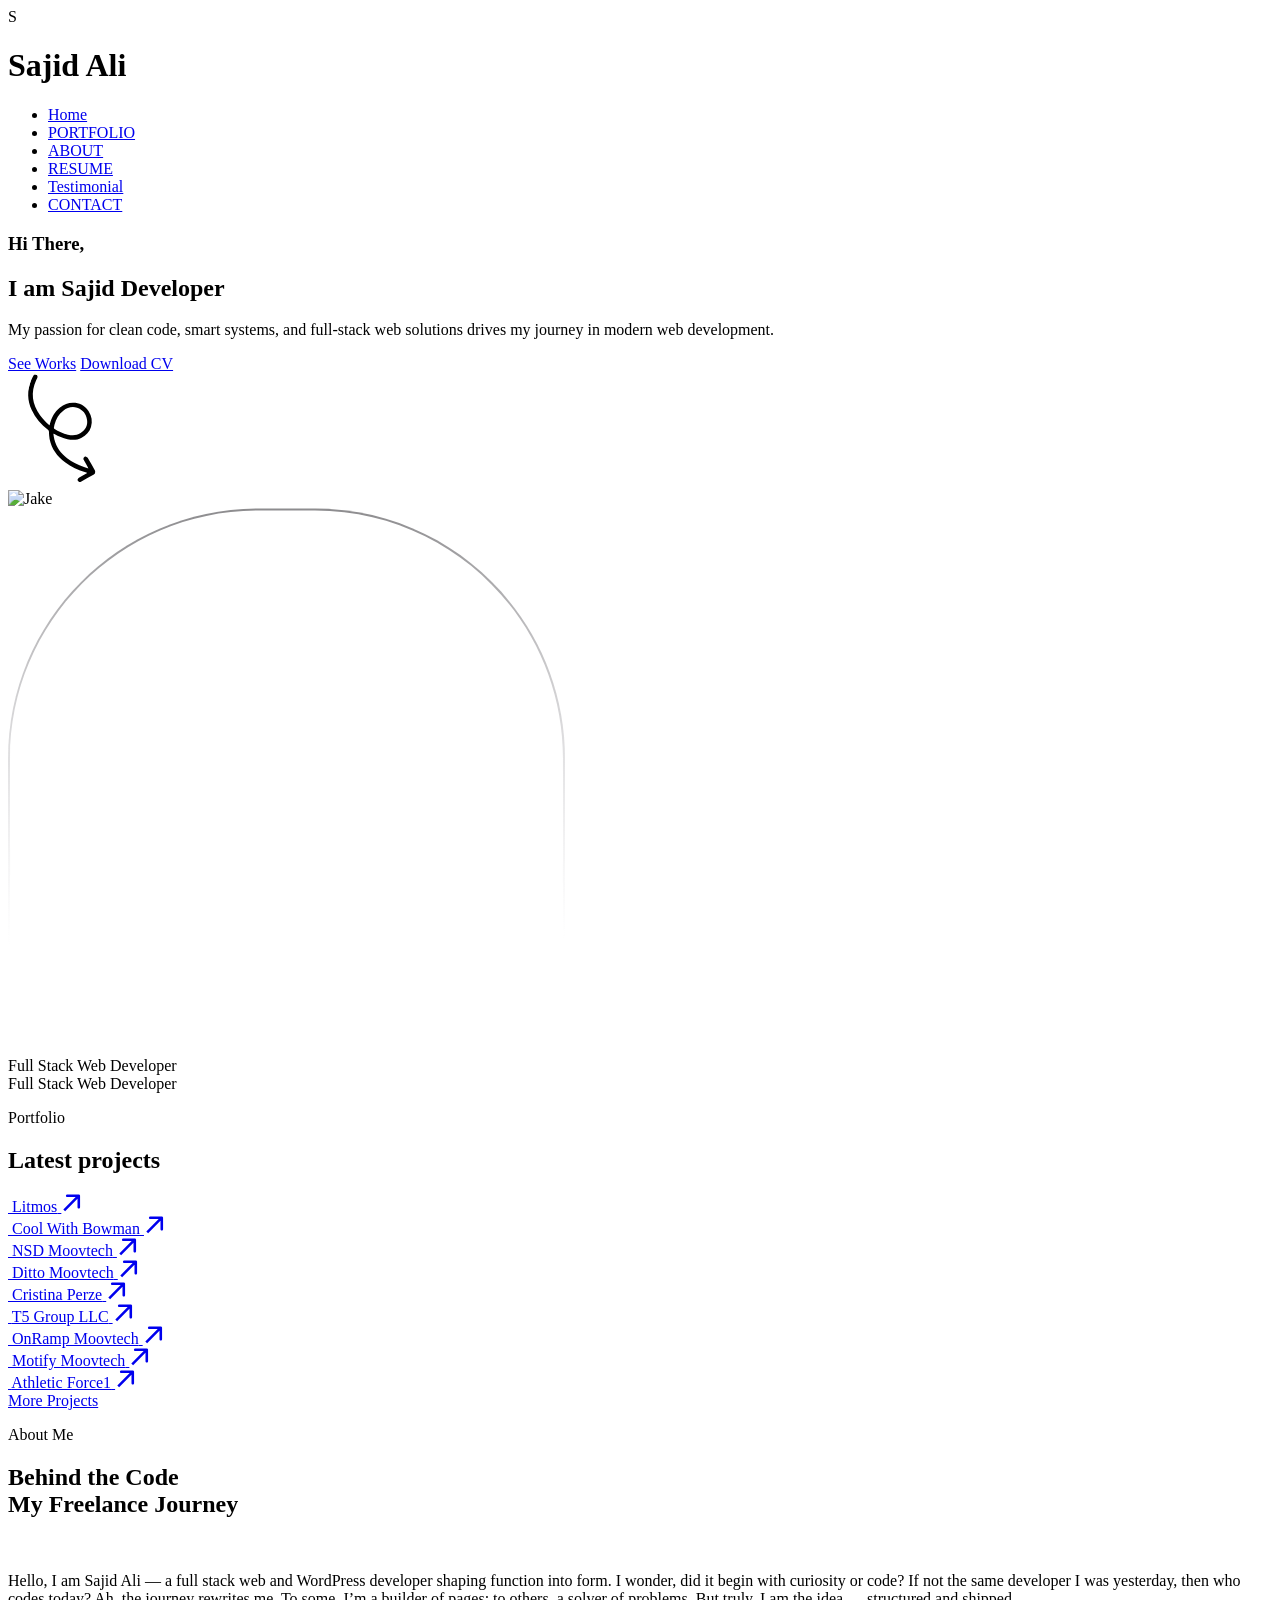
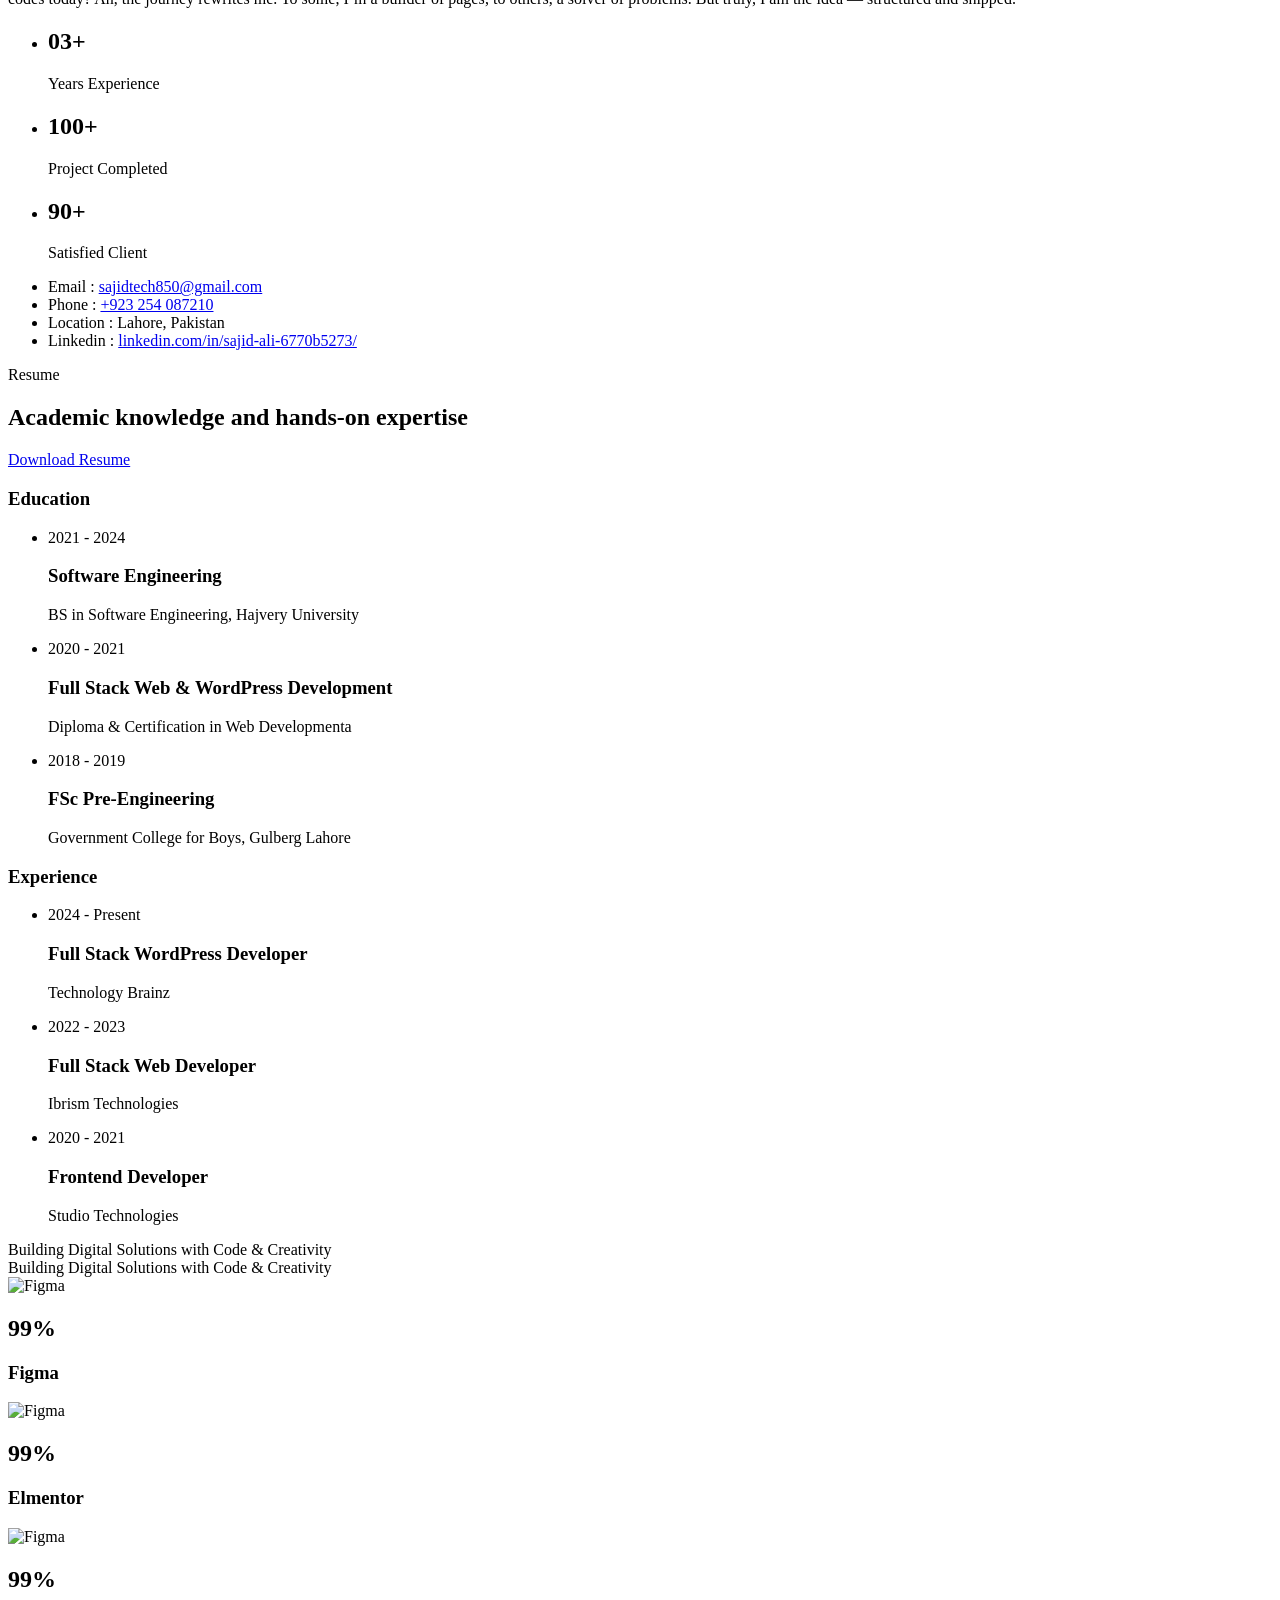
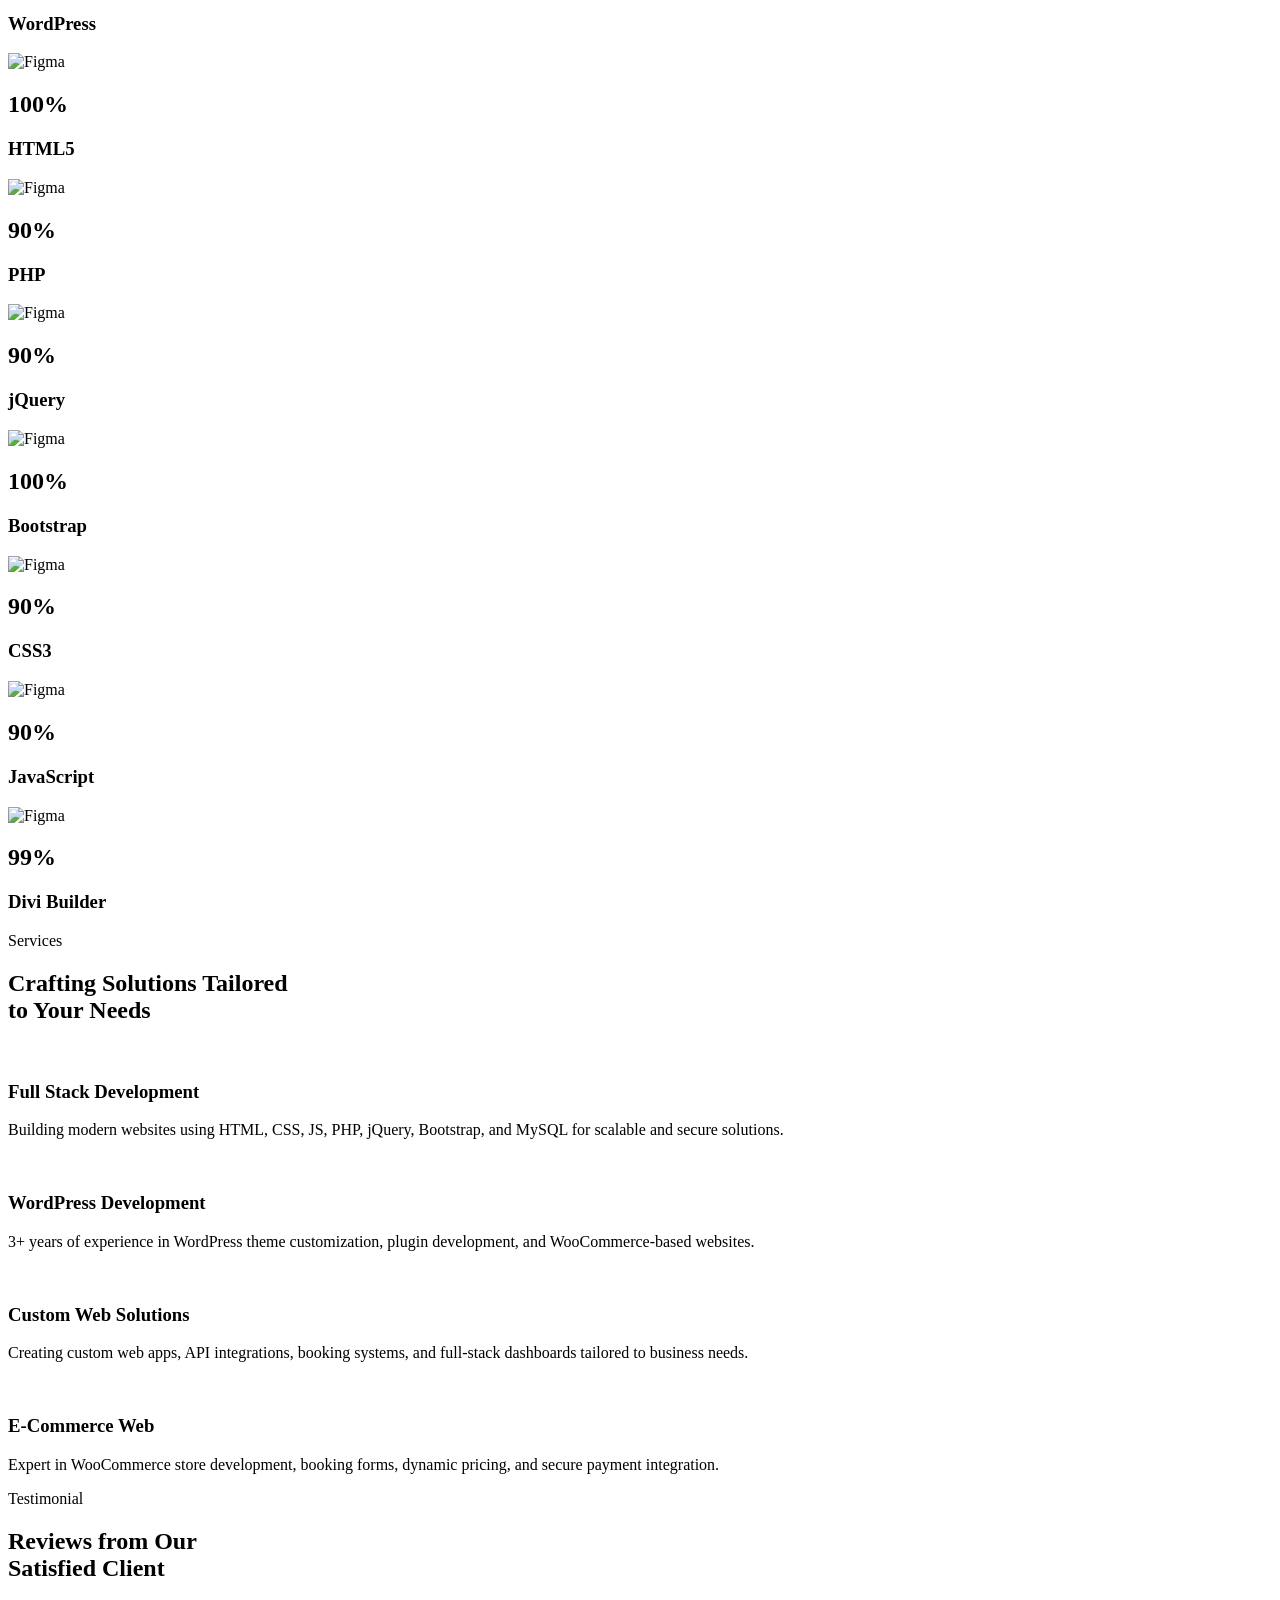
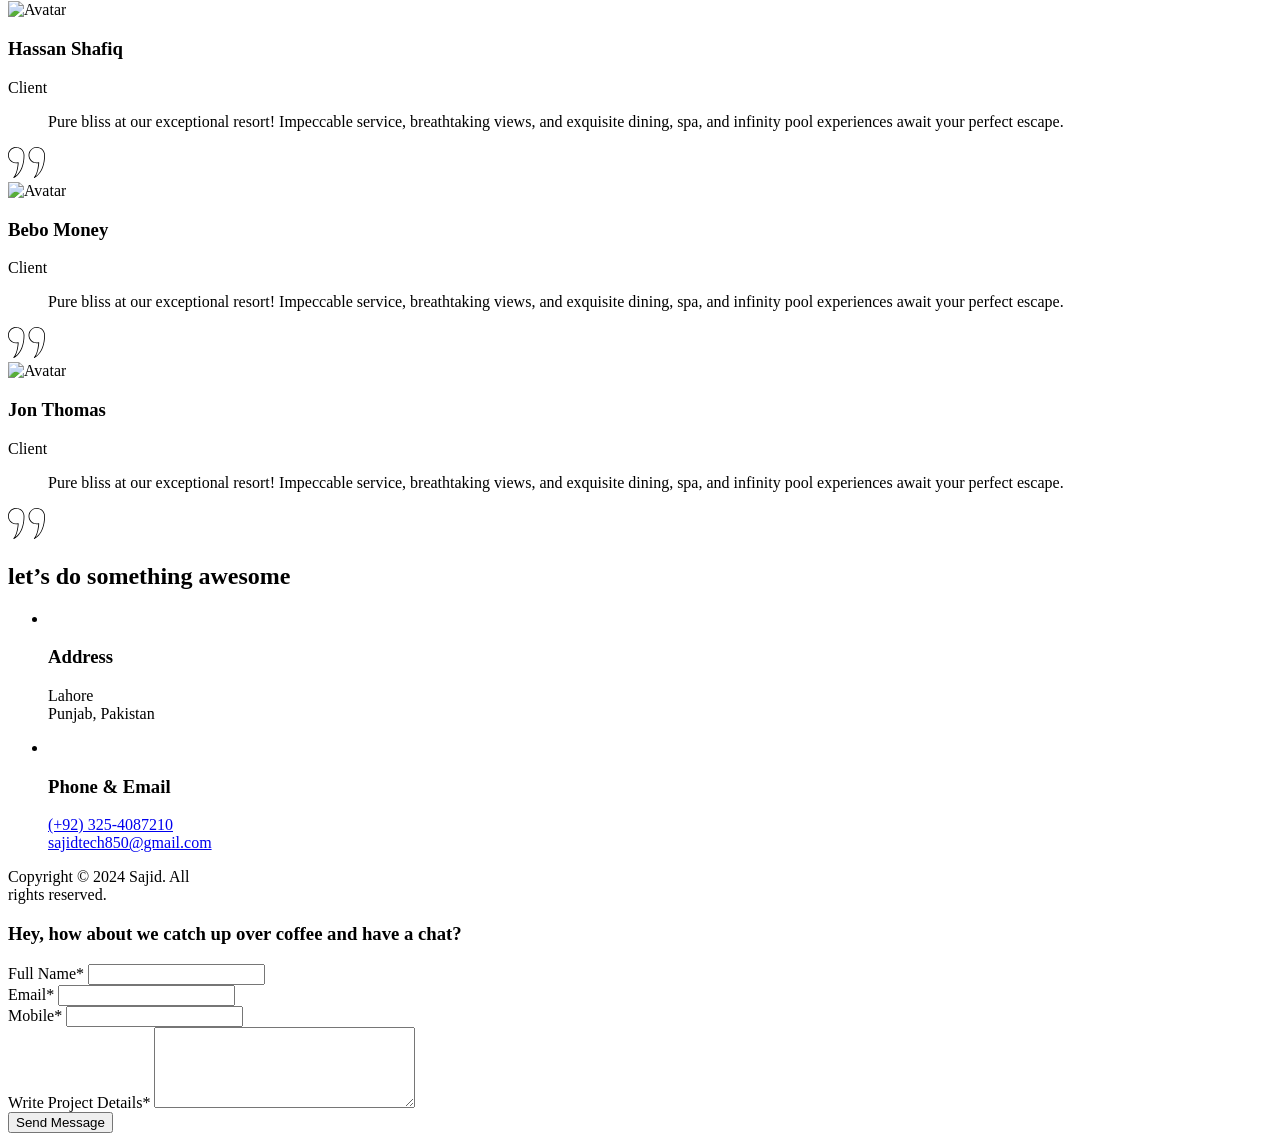
==== index.html @ 68b561d2 "Add files via upload" ====
<!DOCTYPE html>
<html class="no-js" lang="en">
  <head>
    <!-- Meta Tags -->
    <meta charset="utf-8">
    <meta http-equiv="x-ua-compatible" content="ie=edge">
    <meta name="viewport" content="width=device-width, initial-scale=1">
    <meta name="author" content="Laralink">
    <!-- Favicon Icon -->
    <link rel="icon" href="assets/img/favicon.png">
    <!-- Site Title -->
    <title>Sajid - Personal Portfolio</title>
    <!-- Stylesheets -->
    <link rel="stylesheet" href="assets/css/bootstrap.min.css">
    <link rel="stylesheet" href="assets/css/fontawesome.min.css">
    <link rel="stylesheet" href="assets/css/animate.css">
    <link rel="stylesheet" href="assets/css/lightgallery.min.css">
    <link rel="stylesheet" href="assets/css/style.css">
  </head>
  <body>
    <!-- Start Preloader -->
    <div class="cs_preloader cs_accent_color cs_primary_font">
      <div class="cs_preloader_in">S</div>
    </div>
    <!-- End Preloader -->
    <!-- Start Header Section -->
    <header class="cs_site_header cs_style_1 cs_transparent_header cs_primary_color cs_sticky_header">
      <div class="cs_main_header">
        <div class="container">
          <div class="cs_main_header_in">
            <div class="cs_main_header_left">
              <h1>Sajid Ali</h1>
              <!-- <a class="cs_site_branding" href="index.html"> <img src="assets/img/logo.svg" alt="Logo"> </a> -->
            </div>
            <div class="cs_main_header_right">
              <nav class="cs_nav cs_semibold">
                <ul class="cs_nav_list">
                  <li><a href="#home">Home</a></li>
                  <li><a href="#portfolio">PORTFOLIO</a></li>
                  <li><a href="#about">ABOUT</a></li>
                  <li><a href="#resume">RESUME</a></li>
                  <li><a href="#testimonial">Testimonial</a></li>
                  <li><a href="#contact">CONTACT</a></li>
                </ul>
              </nav>
            </div>
          </div>
        </div>
      </div>
    </header>
    <!-- End Header Section -->

    <!-- Start Hero Section -->
    <section class="cs_hero cs_style_1 cs_center position-relative cs_hobble" id="home">
      <div class="container position-relative">
        <div class="cs_hero_text position-relative wow fadeInLeft" data-wow-duration="1s" data-wow-delay="0.2s">
          <h3 class="cs_hero_title_up cs_fs_28 mb-0 cs_secondary_color">Hi There,</h3>
          <h1 class="cs_hero_title cs_fs_90 cs_mb_18">I am Sajid Developer</h1>
          <p class="cs_hero_subtitle cs_mb_52">My passion for clean code, smart systems, and full-stack web solutions drives my journey in modern web development.</p>
          <div class="cs_hero_btns">
            <a href="#portfolio" class="cs_btn cs_style_1 cs_radius_15">See Works</a>
            <a href="assets/Sajid_Personal_Resume.pdf" class="cs_btn cs_style_1 cs_type_1 cs_radius_15">Download CV</a>
          </div>
          <div class="cs_hero_icon cs_accent_color">
            <svg width="109" height="113" viewBox="0 0 109 113" fill="none" xmlns="http://www.w3.org/2000/svg" class="cs_hover_layer_2">
              <g clip-path="url(#clip0_98_223)">
              <path d="M70.7054 108.76C68.9961 107.094 69.2151 105.594 71.2943 104.417C73.6631 103.097 76.0024 101.794 78.3712 100.475C78.6377 100.326 78.881 100.171 79.2492 99.9275C78.5599 99.71 78.0394 99.515 77.4893 99.3365C70.1496 97.0623 63.1994 93.9309 57.0401 89.3115C49.1048 83.3535 43.5163 75.7974 41.5877 65.9696C41.1014 63.5054 41.0671 60.9445 40.9207 58.4266C40.8789 57.7709 40.7434 57.3614 40.2046 56.9632C33.1174 51.6385 27.3894 45.2076 23.7299 37.1006C19.3567 27.4319 19.0614 17.6643 22.9663 7.80735C23.6526 6.06712 24.4781 4.36578 25.3603 2.72982C25.9429 1.62937 27.3054 1.31659 28.3247 1.87392C29.4303 2.48016 29.8602 3.71496 29.3408 4.85783C29.0001 5.62956 28.5963 6.35888 28.2388 7.10115C22.435 19.5484 24.1874 31.259 32.0394 42.3458C34.6042 45.9607 37.6775 49.0984 41.115 51.9168C41.2413 52.0017 41.3444 52.08 41.5738 52.2432C41.6701 51.8986 41.7407 51.6459 41.8178 51.3702C43.4815 44.7014 46.5267 38.815 51.9971 34.4487C56.4662 30.8923 61.6039 29.0585 67.4006 29.7868C73.1741 30.5087 77.5455 33.5634 80.6292 38.3636C83.7464 43.2227 84.6755 48.4859 82.9928 54.0595C81.5131 58.9963 78.0833 62.3229 73.6313 64.7446C69.0905 67.2158 64.3481 67.2776 59.4476 66.2052C54.8318 65.1877 50.5167 63.3625 46.4124 61.0512C46.1934 60.9405 46.0039 60.8132 45.7784 60.7255C45.7321 60.7125 45.6561 60.716 45.3753 60.7366C45.7054 62.6866 45.9131 64.6272 46.3847 66.5177C48.3129 74.2894 52.8415 80.3603 59.1285 85.2384C64.2014 89.1827 69.9225 91.9706 75.9882 94.0621C77.4235 94.5623 78.8948 95.023 80.5388 95.5816C80.3169 95.1232 80.2123 94.8711 80.0782 94.6354C78.6593 92.1087 77.2172 89.5754 75.7982 87.0487C75.312 86.1944 75.3112 85.3025 75.8799 84.5202C76.4125 83.7773 77.1991 83.3779 78.0739 83.6472C78.6704 83.8387 79.3779 84.2593 79.6862 84.7665C82.1601 88.9753 84.5748 93.217 86.9598 97.4752C87.7751 98.9415 87.3103 100.694 85.8529 101.525C81.5761 103.946 77.2826 106.338 72.9722 108.7C72.6169 108.898 72.1842 108.926 71.7785 109.036C71.4011 108.955 71.0532 108.858 70.7054 108.76ZM46.4703 51.6301C46.3112 52.3783 46.0661 53.5235 45.8842 54.7112C45.8536 54.9998 46.0227 55.4682 46.2521 55.6314C50.4752 58.3226 54.9683 60.4948 59.8663 61.6655C64.3173 62.7361 68.6038 62.6955 72.6112 60.0753C77.3782 56.9737 79.8915 52.7221 79.0547 47.0389C78.1958 41.077 74.9438 36.7003 69.0778 34.7885C64.0171 33.1264 59.3957 34.6339 55.2894 37.6971C50.6901 41.0933 48.158 45.8597 46.4703 51.6301Z" fill="currentColor"/>
              </g>
              <defs>
              <clipPath id="clip0_98_223">
              <rect width="91.5823" height="86.8987" fill="white" transform="translate(108.342 24.1873) rotate(105.614)"/>
              </clipPath>
              </defs>
            </svg>              
          </div>
        </div>
        <div class="cs_hero_img wow fadeInDown" data-wow-duration="1s" data-wow-delay="0.3s">
          <img src="assets/img/ba53dc8e-2c1b-41e2-bd19-0228894cf30f.png" alt="Jake" class="cs_hover_layer_1">
          <div class="cs_hero_img_shape">
            <svg width="557" height="545" viewBox="0 0 557 545" fill="none" xmlns="http://www.w3.org/2000/svg">
              <mask id="path-1-inside-1_98_216" fill="white">
              <path d="M0.0170898 250.563C0.0170898 112.492 111.946 0.563171 250.017 0.563171H306.983C445.054 0.563171 556.983 112.492 556.983 250.563V545H0.0170898V250.563Z"/>
              </mask>
              <path d="M-1.98291 250.563C-1.98291 111.387 110.841 -1.43683 250.017 -1.43683H306.983C446.159 -1.43683 558.983 111.387 558.983 250.563H554.983C554.983 113.597 443.949 2.56317 306.983 2.56317H250.017C113.05 2.56317 2.01709 113.597 2.01709 250.563H-1.98291ZM556.983 545H0.0170898H556.983ZM-1.98291 545V250.563C-1.98291 111.387 110.841 -1.43683 250.017 -1.43683V2.56317C113.05 2.56317 2.01709 113.597 2.01709 250.563V545H-1.98291ZM306.983 -1.43683C446.159 -1.43683 558.983 111.387 558.983 250.563V545H554.983V250.563C554.983 113.597 443.949 2.56317 306.983 2.56317V-1.43683Z" fill="url(#paint0_linear_98_216)" fill-opacity="0.8" mask="url(#path-1-inside-1_98_216)"/>
              <defs>
              <linearGradient id="paint0_linear_98_216" x1="303.558" y1="433.754" x2="298.481" y2="-12.7793" gradientUnits="userSpaceOnUse">
              <stop stop-color="#CDCBD1" stop-opacity="0" offset="0"/>
              <stop offset="1" stop-color="#69686B"/>
              </linearGradient>
              </defs>
            </svg>              
          </div>
        </div>
      </div>
      <div class="cs_moving_text_wrap cs_style_1 cs_fs_150 cs_bold wow fadeIn" data-wow-duration="1s" data-wow-delay="0.2s">
        <div class="cs_moving_text_in">
          <div class="cs_moving_text">Full Stack Web Developer</div>
          <div class="cs_moving_text">Full Stack Web Developer </div>
        </div>
      </div>
      <div class="cs_hero_social_btns wow fadeIn" data-wow-duration="1.3s" data-wow-delay="0.2s">
        <a href="#" class="cs_center cs_radius_7"><i class="fa-brands fa-linkedin-in"></i></a>
        <a href="https://github.com/sajidali-tech" class="cs_center cs_radius_7"><i class="fa-brands fa-github"></i></a>
        <a href="#" class="cs_center cs_radius_7"><i class="fa-brands fa-twitter"></i></a>
        <a href="#" class="cs_center cs_radius_7"><i class="fa-brands fa-instagram"></i></a>
      </div>
    </section>
    <!-- End Hero Section -->

    <!-- Start Portfolio Section -->
    <section id="portfolio">
      <div class="cs_height_126 cs_height_lg_80"></div>
      <div class="container">
        <div class="cs_section_heading cs_style_1 text-center">
          <p class="cs_section_subtitle cs_accent_color cs_mb_16">Portfolio</p>
          <h2 class="cs_section_title cs_fs_67 mb-0">Latest projects</h2>
        </div>
        <div class="cs_height_95 cs_height_lg_50"></div>
        <div class="cs_grid_2 cs_lightgallery">
          <div class="cs_grid_item">
            <a href="https://www.litmos.com/" class="cs_portfolio cs_style_1 cs_radius_15 overflow-hidden d-block position-relative" target="_blank">
              <img src="assets/img/portfolio-1.png" alt="">
              <span class="cs_portfolio_btn cs_fs_21 cs_semibold">
                <span>Litmos</span>
                <svg width="21" height="18" viewBox="0 0 21 21" fill="none" xmlns="http://www.w3.org/2000/svg">
                  <path d="M20.5 2C20.5 1.17157 19.8284 0.5 19 0.5L5.5 0.499999C4.67157 0.499999 4 1.17157 4 2C4 2.82843 4.67157 3.5 5.5 3.5H17.5V15.5C17.5 16.3284 18.1716 17 19 17C19.8284 17 20.5 16.3284 20.5 15.5L20.5 2ZM3.06066 20.0607L20.0607 3.06066L17.9393 0.939339L0.93934 17.9393L3.06066 20.0607Z" fill="currentColor"/>
                </svg>                  
              </span>
            </a>
          </div>
          <div class="cs_grid_item">
            <a href="https://coolwithbowman.com/" class="cs_portfolio cs_style_1 cs_radius_15 overflow-hidden d-block position-relative" target="_blank">
              <img src="assets/img/portfolio-2.png" alt="">
              <span class="cs_portfolio_btn cs_fs_21 cs_semibold">
                <span>Cool With Bowman</span>
                <svg width="21" height="18" viewBox="0 0 21 21" fill="none" xmlns="http://www.w3.org/2000/svg">
                  <path d="M20.5 2C20.5 1.17157 19.8284 0.5 19 0.5L5.5 0.499999C4.67157 0.499999 4 1.17157 4 2C4 2.82843 4.67157 3.5 5.5 3.5H17.5V15.5C17.5 16.3284 18.1716 17 19 17C19.8284 17 20.5 16.3284 20.5 15.5L20.5 2ZM3.06066 20.0607L20.0607 3.06066L17.9393 0.939339L0.93934 17.9393L3.06066 20.0607Z" fill="currentColor"/>
                </svg>                  
              </span>
            </a>
          </div>
          <div class="cs_grid_item">
            <a href="http://gonsd.com/" class="cs_portfolio cs_style_1 cs_radius_15 overflow-hidden d-block position-relative" target="_blank">
              <img src="assets/img/portfolio-3.png" alt="">
              <span class="cs_portfolio_btn cs_fs_21 cs_semibold">
                <span>NSD Moovtech</span>
                <svg width="21" height="18" viewBox="0 0 21 21" fill="none" xmlns="http://www.w3.org/2000/svg">
                  <path d="M20.5 2C20.5 1.17157 19.8284 0.5 19 0.5L5.5 0.499999C4.67157 0.499999 4 1.17157 4 2C4 2.82843 4.67157 3.5 5.5 3.5H17.5V15.5C17.5 16.3284 18.1716 17 19 17C19.8284 17 20.5 16.3284 20.5 15.5L20.5 2ZM3.06066 20.0607L20.0607 3.06066L17.9393 0.939339L0.93934 17.9393L3.06066 20.0607Z" fill="currentColor"/>
                </svg>                  
              </span>
            </a>
          </div>
          <div class="cs_grid_item">
            <a href="assets/img/portfolio-4.png" class="cs_portfolio cs_style_1 cs_lightbox_item cs_radius_15 overflow-hidden d-block position-relative">
              <img src="assets/img/portfolio-4.png" alt="">
              <span class="cs_portfolio_btn cs_fs_21 cs_semibold">
                <span>Ditto Moovtech</span>
                <svg width="21" height="18" viewBox="0 0 21 21" fill="none" xmlns="http://www.w3.org/2000/svg">
                  <path d="M20.5 2C20.5 1.17157 19.8284 0.5 19 0.5L5.5 0.499999C4.67157 0.499999 4 1.17157 4 2C4 2.82843 4.67157 3.5 5.5 3.5H17.5V15.5C17.5 16.3284 18.1716 17 19 17C19.8284 17 20.5 16.3284 20.5 15.5L20.5 2ZM3.06066 20.0607L20.0607 3.06066L17.9393 0.939339L0.93934 17.9393L3.06066 20.0607Z" fill="currentColor"/>
                </svg>                  
              </span>
            </a>
          </div>
          <div class="cs_grid_item">
            <a href="http://cristinaperez.tv/" class="cs_portfolio cs_style_1 cs_radius_15 overflow-hidden d-block position-relative" target="_blank">
              <img src="assets/img/portfolio-5.png" alt="">
              <span class="cs_portfolio_btn cs_fs_21 cs_semibold">
                <span>Cristina Perze</span>
                <svg width="21" height="18" viewBox="0 0 21 21" fill="none" xmlns="http://www.w3.org/2000/svg">
                  <path d="M20.5 2C20.5 1.17157 19.8284 0.5 19 0.5L5.5 0.499999C4.67157 0.499999 4 1.17157 4 2C4 2.82843 4.67157 3.5 5.5 3.5H17.5V15.5C17.5 16.3284 18.1716 17 19 17C19.8284 17 20.5 16.3284 20.5 15.5L20.5 2ZM3.06066 20.0607L20.0607 3.06066L17.9393 0.939339L0.93934 17.9393L3.06066 20.0607Z" fill="currentColor"/>
                </svg>                  
              </span>
            </a>
          </div>
          <div class="cs_grid_item">
            <a href="https://t5groupllc.com/" class="cs_portfolio cs_style_1 cs_radius_15 overflow-hidden d-block position-relative" target="_blank">
              <img src="assets/img/portfolio-6.png" alt="">
              <span class="cs_portfolio_btn cs_fs_21 cs_semibold">
                <span>T5 Group LLC</span>
                <svg width="21" height="18" viewBox="0 0 21 21" fill="none" xmlns="http://www.w3.org/2000/svg">
                  <path d="M20.5 2C20.5 1.17157 19.8284 0.5 19 0.5L5.5 0.499999C4.67157 0.499999 4 1.17157 4 2C4 2.82843 4.67157 3.5 5.5 3.5H17.5V15.5C17.5 16.3284 18.1716 17 19 17C19.8284 17 20.5 16.3284 20.5 15.5L20.5 2ZM3.06066 20.0607L20.0607 3.06066L17.9393 0.939339L0.93934 17.9393L3.06066 20.0607Z" fill="currentColor"/>
                </svg>                  
              </span>
            </a>
          </div>
          <div class="cs_grid_item">
            <a href="assets/img/portfolio-7.png" class="cs_portfolio cs_style_1 cs_lightbox_item cs_radius_15 overflow-hidden d-block position-relative">
              <img src="assets/img/portfolio-7.png" alt="">
              <span class="cs_portfolio_btn cs_fs_21 cs_semibold">
                <span>OnRamp Moovtech</span>
                <svg width="21" height="18" viewBox="0 0 21 21" fill="none" xmlns="http://www.w3.org/2000/svg">
                  <path d="M20.5 2C20.5 1.17157 19.8284 0.5 19 0.5L5.5 0.499999C4.67157 0.499999 4 1.17157 4 2C4 2.82843 4.67157 3.5 5.5 3.5H17.5V15.5C17.5 16.3284 18.1716 17 19 17C19.8284 17 20.5 16.3284 20.5 15.5L20.5 2ZM3.06066 20.0607L20.0607 3.06066L17.9393 0.939339L0.93934 17.9393L3.06066 20.0607Z" fill="currentColor"/>
                </svg>                  
              </span>
            </a>
          </div>
          <div class="cs_grid_item">
            <a href="assets/img/portfolio-8.png" class="cs_portfolio cs_style_1 cs_lightbox_item cs_radius_15 overflow-hidden d-block position-relative">
              <img src="assets/img/portfolio-8.png" alt="">
              <span class="cs_portfolio_btn cs_fs_21 cs_semibold">
                <span>Motify Moovtech</span>
                <svg width="21" height="18" viewBox="0 0 21 21" fill="none" xmlns="http://www.w3.org/2000/svg">
                  <path d="M20.5 2C20.5 1.17157 19.8284 0.5 19 0.5L5.5 0.499999C4.67157 0.499999 4 1.17157 4 2C4 2.82843 4.67157 3.5 5.5 3.5H17.5V15.5C17.5 16.3284 18.1716 17 19 17C19.8284 17 20.5 16.3284 20.5 15.5L20.5 2ZM3.06066 20.0607L20.0607 3.06066L17.9393 0.939339L0.93934 17.9393L3.06066 20.0607Z" fill="currentColor"/>
                </svg>                  
              </span>
            </a>
          </div>
          <div class="cs_grid_item">
            <a href="assets/img/portfolio-9.png" class="cs_portfolio cs_style_1 cs_lightbox_item cs_radius_15 overflow-hidden d-block position-relative">
              <img src="assets/img/portfolio-9.png" alt="">
              <span class="cs_portfolio_btn cs_fs_21 cs_semibold">
                <span>Athletic Force1</span>
                <svg width="21" height="18" viewBox="0 0 21 21" fill="none" xmlns="http://www.w3.org/2000/svg">
                  <path d="M20.5 2C20.5 1.17157 19.8284 0.5 19 0.5L5.5 0.499999C4.67157 0.499999 4 1.17157 4 2C4 2.82843 4.67157 3.5 5.5 3.5H17.5V15.5C17.5 16.3284 18.1716 17 19 17C19.8284 17 20.5 16.3284 20.5 15.5L20.5 2ZM3.06066 20.0607L20.0607 3.06066L17.9393 0.939339L0.93934 17.9393L3.06066 20.0607Z" fill="currentColor"/>
                </svg>                  
              </span>
            </a>
          </div>
        </div>
        <div class="cs_height_80 cs_height_lg_60"></div>
        <div class="cs_portfolio_grid_btn text-center wow fadeIn" data-wow-duration="0.8s" data-wow-delay="0.2s">
          <a href="#contact" class="cs_btn cs_style_1 cs_radius_15">More Projects</a>
        </div>
      </div>
      <div class="cs_height_150 cs_height_lg_80"></div>
    </section>
    <!-- End Portfolio Section -->
    <!-- Start About Section -->
    <section class="cs_ternary_bg" id="about">
      <div class="cs_height_145 cs_height_lg_70"></div>
      <div class="container">
        <div class="cs_section_heading cs_style_1 text-center">
          <p class="cs_section_subtitle cs_accent_color cs_mb_16 wow fadeInUp" data-wow-duration="0.8s" data-wow-delay="0.2s">About Me</p>
          <h2 class="cs_section_title cs_fs_67 mb-0">Behind the Code <br>My Freelance Journey</h2>
        </div>
        <div class="cs_height_95 cs_height_lg_50"></div>
        <div class="row align-items-center cs_gap_y_50">
          <div class="col-lg-5">
            <div class="cs_pr_100 wow fadeIn" data-wow-duration="0.8s" data-wow-delay="0.2s">
              <a href="https://www.youtube.com/embed/UJEUwEJ6gH4" class="cs_video_block cs_style_1 d-block cs_video_open position-relative">
                 <img src="assets/img/hero_img2.png" alt="">
              </a>
            </div>
          </div>
          <div class="col-lg-7">
            <div class="cs_about_info">
              <p class="cs_mb_38">Hello, I am Sajid Ali — a full stack web and WordPress developer shaping function into form. I wonder, did it begin with curiosity or code? If not the same developer I was yesterday, then who codes today? Ah, the journey rewrites me. To some, I’m a builder of pages; to others, a solver of problems. But truly, I am the idea — structured and shipped.</p>
              <ul class="cs_list cs_style_2 cs_mp_0">
                <li>
                  <h2 class="cs_fs_67">03+</h2>
                  <p class="mb-0">Years Experience</p>
                </li>
                <li>
                  <h2 class="cs_fs_67">100+</h2>
                  <p class="mb-0">Project Completed</p>
                </li>
                <li>
                  <h2 class="cs_fs_67">90+</h2>
                  <p class="mb-0">Satisfied Client</p>
                </li>
              </ul>
              <div class="cs_height_37 cs_height_lg_30"></div>
              <div class="cs_gradient_seperator"></div>
              <div class="cs_height_33 cs_height_lg_30"></div>
              <ul class="cs_list cs_style_3 cs_mp_0">
                <li>Email : <a href="mainto:sajidtech850@gmail.com">sajidtech850@gmail.com</a></li>
                <li>Phone : <a href="tel:+923254087210">+923 254 087210</a></li>
                <li>Location : Lahore, Pakistan</li>
                <li>Linkedin : <a href="https://www.linkedin.com/in/sajid-ali-6770b5273/">linkedin.com/in/sajid-ali-6770b5273/</a></li>
              </ul>
            </div>
          </div>
        </div>
      </div>
      <div class="cs_height_150 cs_height_lg_80"></div>
    </section>
    <!-- End About Section -->

    <!-- Start Resume Seciton -->
    <section id="resume">
      <div class="cs_height_145 cs_height_lg_75"></div>
      <div class="container">
        <div class="cs_section_heading cs_style_2">
          <div class="cs_section_heading_left">
            <p class="cs_section_subtitle cs_accent_color cs_mb_16 wow fadeInLeft" data-wow-duration="0.8s" data-wow-delay="0.2s">Resume</p>
          <h2 class="cs_section_title cs_fs_67 mb-0">Academic knowledge and hands-on expertise</h2>
          </div>
          <div class="cs_section_heading_right">
            <a href="assets/Sajid_Personal_Resume.pdf" class="cs_btn cs_style_1 cs_radius_15">Download Resume</a>
          </div>
        </div>
        <div class="cs_height_95 cs_height_lg_50"></div>
        <div class="row cs_gap_y_50">
          <div class="col-lg-6">
            <h3 class="cs_fs_37 cs_mb_66 cs_mb_lg_35">Education</h3>
            <ul class="cs_list cs_style_1 cs_mp_0">
              <li>
                <p class="cs_mb_30 cs_mb_lg_15">2021 - 2024</p>
                <h3 class="cs_fs_28 cs_mb_11">Software Engineering</h3>
                <p class="mb-0">BS in Software Engineering, Hajvery University</p>
              </li>
              <li>
                <p class="cs_mb_30 cs_mb_lg_15">2020 - 2021</p>
                <h3 class="cs_fs_28 cs_mb_11">Full Stack Web & WordPress Development</h3>
                <p class="mb-0">Diploma & Certification in Web Developmenta</p>
              </li>
              <li>
                <p class="cs_mb_30 cs_mb_lg_15">2018 - 2019</p>
                <h3 class="cs_fs_28 cs_mb_11">FSc Pre-Engineering</h3>
                <p class="mb-0">Government College for Boys, Gulberg Lahore</p>
              </li>
            </ul>
          </div>
          <div class="col-lg-6">
            <div class="cs_pl_100">
              <h3 class="cs_fs_37 cs_mb_66 cs_mb_lg_35">Experience</h3>
              <ul class="cs_list cs_style_1 cs_mp_0">
                <li>
                  <p class="cs_mb_30 cs_mb_lg_15">2024 - Present</p>
                  <h3 class="cs_fs_28 cs_mb_11">Full Stack WordPress Developer</h3>
                  <p class="mb-0">Technology Brainz</p>
                </li>
                <li>
                  <p class="cs_mb_30 cs_mb_lg_15">2022 - 2023</p>
                  <h3 class="cs_fs_28 cs_mb_11">Full Stack Web Developer</h3>
                  <p class="mb-0">Ibrism Technologies</p>
                </li>
                <li>
                  <p class="cs_mb_30 cs_mb_lg_15">2020 - 2021</p>
                  <h3 class="cs_fs_28 cs_mb_11">Frontend Developer</h3>
                  <p class="mb-0">Studio Technologies</p>
                </li>
              </ul>
            </div>
          </div>
        </div>
      </div>
      <div class="cs_height_135 cs_height_lg_70"></div>
      <div class="cs_moving_text_wrap cs_style_1 cs_fs_150 cs_bold">
        <div class="cs_moving_text_in">
          <div class="cs_moving_text">Building Digital Solutions with Code & Creativity</div>
          <div class="cs_moving_text">Building Digital Solutions with Code & Creativity </div>
        </div>
      </div>
      <div class="cs_height_135 cs_height_lg_70"></div>
      <div class="container">
        <div class="cs_grid_5">
          <div class="cs_grid_item wow fadeIn" data-wow-duration="0.8s" data-wow-delay="0.2s">
            <div class="cs_iconbox cs_style_2 text-center">
              <div class="cs_iconbox_in cs_ternary_bg cs_mb_23">
                <img class="cs_iconbox_icon cs_mb_21" src="assets/img/icons/figma.png" alt="Figma">
                <h2 class="cs_iconbox_number cs_fs_37 mb-0">99%</h2>
              </div>
              <h3 class="cs_iconbox_title mb-0 cs_fs_21 cs_secondary_color">Figma</h3>
            </div>
          </div>
          <div class="cs_grid_item wow fadeIn" data-wow-duration="0.8s" data-wow-delay="0.25s">
            <div class="cs_iconbox cs_style_2 text-center">
              <div class="cs_iconbox_in cs_ternary_bg cs_mb_23">
                <img class="cs_iconbox_icon cs_mb_21" src="assets/img/icons/elementor.webp" alt="Figma">
                <h2 class="cs_iconbox_number cs_fs_37 mb-0">99%</h2>
              </div>
              <h3 class="cs_iconbox_title mb-0 cs_fs_21 cs_secondary_color">Elmentor</h3>
            </div>
          </div>
          <div class="cs_grid_item wow fadeIn" data-wow-duration="0.8s" data-wow-delay="0.3s">
            <div class="cs_iconbox cs_style_2 text-center">
              <div class="cs_iconbox_in cs_ternary_bg cs_mb_23">
                <img class="cs_iconbox_icon cs_mb_21" src="assets/img/icons/wordpress.png" alt="Figma">
                <h2 class="cs_iconbox_number cs_fs_37 mb-0">99%</h2>
              </div>
              <h3 class="cs_iconbox_title mb-0 cs_fs_21 cs_secondary_color">WordPress</h3>
            </div>
          </div>
          <div class="cs_grid_item wow fadeIn" data-wow-duration="0.8s" data-wow-delay="0.35s">
            <div class="cs_iconbox cs_style_2 text-center">
              <div class="cs_iconbox_in cs_ternary_bg cs_mb_23">
                <img class="cs_iconbox_icon cs_mb_21" src="assets/img/icons/html.webp" alt="Figma">
                <h2 class="cs_iconbox_number cs_fs_37 mb-0">100%</h2>
              </div>
              <h3 class="cs_iconbox_title mb-0 cs_fs_21 cs_secondary_color">HTML5</h3>
            </div>
          </div>
          <div class="cs_grid_item wow fadeIn" data-wow-duration="0.8s" data-wow-delay="0.4s">
            <div class="cs_iconbox cs_style_2 text-center">
              <div class="cs_iconbox_in cs_ternary_bg cs_mb_23">
                <img class="cs_iconbox_icon cs_mb_21" src="assets/img/icons/php.png" alt="Figma">
                <h2 class="cs_iconbox_number cs_fs_37 mb-0">90%</h2>
              </div>
              <h3 class="cs_iconbox_title mb-0 cs_fs_21 cs_secondary_color">PHP</h3>
            </div>
          </div>
          <div class="cs_grid_item wow fadeIn" data-wow-duration="0.8s" data-wow-delay="0.4s">
            <div class="cs_iconbox cs_style_2 text-center">
              <div class="cs_iconbox_in cs_ternary_bg cs_mb_23">
                <img class="cs_iconbox_icon cs_mb_21" src="assets/img/icons/jeqery.webp" alt="Figma">
                <h2 class="cs_iconbox_number cs_fs_37 mb-0">90%</h2>
              </div>
              <h3 class="cs_iconbox_title mb-0 cs_fs_21 cs_secondary_color">jQuery</h3>
            </div>
          </div>
          <div class="cs_grid_item wow fadeIn" data-wow-duration="0.8s" data-wow-delay="0.4s">
            <div class="cs_iconbox cs_style_2 text-center">
              <div class="cs_iconbox_in cs_ternary_bg cs_mb_23">
                <img class="cs_iconbox_icon cs_mb_21" src="assets/img/icons/bootraps.webp" alt="Figma">
                <h2 class="cs_iconbox_number cs_fs_37 mb-0">100%</h2>
              </div>
              <h3 class="cs_iconbox_title mb-0 cs_fs_21 cs_secondary_color">Bootstrap</h3>
            </div>
          </div>
          <div class="cs_grid_item wow fadeIn" data-wow-duration="0.8s" data-wow-delay="0.4s">
            <div class="cs_iconbox cs_style_2 text-center">
              <div class="cs_iconbox_in cs_ternary_bg cs_mb_23">
                <img class="cs_iconbox_icon cs_mb_21" src="assets/img/icons/css3.webp" alt="Figma">
                <h2 class="cs_iconbox_number cs_fs_37 mb-0">90%</h2>
              </div>
              <h3 class="cs_iconbox_title mb-0 cs_fs_21 cs_secondary_color">CSS3</h3>
            </div>
          </div>
          <div class="cs_grid_item wow fadeIn" data-wow-duration="0.8s" data-wow-delay="0.4s">
            <div class="cs_iconbox cs_style_2 text-center">
              <div class="cs_iconbox_in cs_ternary_bg cs_mb_23">
                <img class="cs_iconbox_icon cs_mb_21" src="assets/img/icons/javascript.webp" alt="Figma">
                <h2 class="cs_iconbox_number cs_fs_37 mb-0">90%</h2>
              </div>
              <h3 class="cs_iconbox_title mb-0 cs_fs_21 cs_secondary_color">JavaScript</h3>
            </div>
          </div>
          <div class="cs_grid_item wow fadeIn" data-wow-duration="0.8s" data-wow-delay="0.4s">
            <div class="cs_iconbox cs_style_2 text-center">
              <div class="cs_iconbox_in cs_ternary_bg cs_mb_23">
                <img class="cs_iconbox_icon cs_mb_21" src="assets/img/icons/divi.png" alt="Figma">
                <h2 class="cs_iconbox_number cs_fs_37 mb-0">99%</h2>
              </div>
              <h3 class="cs_iconbox_title mb-0 cs_fs_21 cs_secondary_color">Divi Builder</h3>
            </div>
          </div>
        </div>
      </div>
      <div class="cs_height_145 cs_height_lg_75"></div>
    </section>
    <!-- End Resume Seciton -->

    <!-- Start Service Section -->
    <section class="cs_ternary_bg">
      <div class="cs_height_145 cs_height_lg_75"></div>
      <div class="container">
        <div class="cs_section_heading cs_style_1 text-center">
          <p class="cs_section_subtitle cs_accent_color cs_mb_16 wow fadeInUp" data-wow-duration="0.8s" data-wow-delay="0.2s">Services</p>
          <h2 class="cs_section_title cs_fs_67 mb-0">Crafting Solutions Tailored <br>to Your Needs</h2>
        </div>
        <div class="cs_height_95 cs_height_lg_50"></div>
        <div class="row cs_gap_y_30">
          <div class="col-lg-6">
            <div class="cs_iconbox cs_style_1 cs_radius_15">
              <div class="cs_iconbox_icon"><img src="assets/img/icons/customize-computer.svg" alt=""></div>
              <div class="cs_iconbox_right">
                <h3 class="cs_iconbox_title cs_mb_27 cs_fs_37 cs_mb_lg_17">Full Stack Development</h3>
                <p class="mb-0">Building modern websites using HTML, CSS, JS, PHP, jQuery, Bootstrap, and MySQL for scalable and secure solutions.</p>
              </div>
            </div>
          </div>
          <div class="col-lg-6">
            <div class="cs_iconbox cs_style_1 cs_radius_15">
              <div class="cs_iconbox_icon"><img src="assets/img/icons/vector-alt.svg" alt=""></div>
              <div class="cs_iconbox_right">
                <h3 class="cs_iconbox_title cs_mb_27 cs_fs_37 cs_mb_lg_17">WordPress Development</h3>
                <p class="mb-0">3+ years of experience in WordPress theme customization, plugin development, and WooCommerce-based websites.</p>
              </div>
            </div>
          </div>
          <div class="col-lg-6">
            <div class="cs_iconbox cs_style_1 cs_radius_15">
              <div class="cs_iconbox_icon"><img src="assets/img/icons/illustration.svg" alt=""></div>
              <div class="cs_iconbox_right">
                <h3 class="cs_iconbox_title cs_mb_27 cs_fs_37 cs_mb_lg_17">Custom Web Solutions</h3>
                <p class="mb-0">Creating custom web apps, API integrations, booking systems, and full-stack dashboards tailored to business needs.</p>
              </div>
            </div>
          </div>
          <div class="col-lg-6">
            <div class="cs_iconbox cs_style_1 cs_radius_15">
              <div class="cs_iconbox_icon"><img src="assets/img/icons/layers.svg" alt=""></div>
              <div class="cs_iconbox_right">
                <h3 class="cs_iconbox_title cs_mb_27 cs_fs_37 cs_mb_lg_17">E-Commerce Web</h3>
                <p class="mb-0">Expert in WooCommerce store development, booking forms, dynamic pricing, and secure payment integration.</p>
              </div>
            </div>
          </div>
        </div>
      </div>
      <div class="cs_height_150 cs_height_lg_80"></div>
    </section>
    <!-- End Service Section -->

    <!-- Start Testimonial Section -->
    <section id="testimonial">
      <div class="cs_height_145 cs_height_lg_75"></div>
      <div class="container">
        <div class="cs_section_heading cs_style_1 text-center">
          <p class="cs_section_subtitle cs_accent_color cs_mb_16 wow fadeInUp" data-wow-duration="0.8s" data-wow-delay="0.2s">Testimonial</p>
          <h2 class="cs_section_title cs_fs_67 mb-0">Reviews from Our <br>Satisfied Client</h2>
        </div>
        <div class="cs_height_95 cs_height_lg_50"></div>
        <div class="row cs_gap_y_30">
          <div class="col-lg-4">
            <div class="cs_testimonial cs_style_1 position-relative cs_radius_15">
              <div class="cs_testimonial_avatar cs_mb_26">
                <img src="assets/img/avatar_1.png" alt="Avatar">
                <div class="cs_testimonial_avatar_right">
                  <h3 class="cs_fs_28 mb-0">Hassan Shafiq</h3>
                  <p class="mb-0">Client</p>
                </div>
              </div>
              <blockquote class="cs_testimonial_blockquote cs_fs_16 cs_primary_color fst-normal cs_mb_45">Pure bliss at our exceptional resort! Impeccable service, breathtaking  views, and exquisite dining, spa, and infinity pool experiences await  your perfect escape.</blockquote>
              <div class="cs_rating cs_accent_color" data-rating="5">
                <i class="fa-regular fa-star"></i>
                <i class="fa-regular fa-star"></i>
                <i class="fa-regular fa-star"></i>
                <i class="fa-regular fa-star"></i>
                <i class="fa-regular fa-star"></i>
                <div class="cs_rating_percentage">
                  <i class="fa-solid fa-star fa-fw"></i>
                  <i class="fa-solid fa-star fa-fw"></i>
                  <i class="fa-solid fa-star fa-fw"></i>
                  <i class="fa-solid fa-star fa-fw"></i>
                  <i class="fa-solid fa-star fa-fw"></i>
                </div>
              </div>
              <div class="cs_quote_icon">
                <svg width="37" height="31" viewBox="0 0 37 31" fill="none" xmlns="http://www.w3.org/2000/svg">
                  <g clip-path="url(.clip0_495_64)">
                  <path d="M9.7683 16.1975C7.56475 16.579 5.54756 16.1866 3.69482 14.9767C0.833489 13.1128 -0.56977 9.61385 0.219563 6.33291C1.03082 2.94296 3.80445 0.46863 7.23586 0.0653247C12.1144 -0.512383 16.4228 3.22637 16.4447 8.10963C16.4667 12.6114 15.8747 17.015 14.1535 21.2116C12.7283 24.6996 10.6673 27.7408 7.58667 30.0189C7.09334 30.3786 6.55616 30.6838 6.01897 30.9781C5.88741 31.0544 5.58045 31.0108 5.49275 30.9018C5.40504 30.7928 5.40504 30.4876 5.50371 30.3677C7.53186 27.6645 8.50756 24.547 9.12149 21.3097C9.42845 19.7183 9.57097 18.1051 9.77927 16.5027C9.77927 16.4046 9.7683 16.3065 9.7683 16.1975ZM7.34549 29.1578C7.41127 29.1033 7.47704 29.0597 7.54282 29.0052C10.459 26.6726 12.3446 23.6423 13.6492 20.2088C14.7565 17.2766 15.3265 14.2355 15.5129 11.129C15.6006 9.74465 15.6883 8.33853 15.5019 6.97601C14.9209 2.81216 10.733 0.0653247 6.58904 0.991837C2.45601 1.91835 -0.054511 6.1585 1.11853 10.1916C2.20386 13.9521 6.02993 16.1975 9.86697 15.3364C10.5247 15.1947 10.6673 15.3037 10.6234 15.9686C10.5796 16.6662 10.5247 17.3529 10.448 18.0397C10.152 20.6775 9.66964 23.2935 8.74875 25.8006C8.33216 26.9342 7.82786 28.0351 7.34549 29.1578Z" fill="currentColor"></path>
                  <path d="M30.3234 16.1976C28.8324 16.4701 27.4182 16.3502 26.015 15.8706C22.5945 14.6824 20.3252 11.2707 20.5664 7.64095C20.8075 3.98941 23.5373 0.871967 27.1222 0.174358C32.2419 -0.839355 36.9779 2.99749 36.9889 8.18596C36.9998 12.437 36.4627 16.6009 34.9388 20.6012C33.6561 23.9912 31.7815 26.9996 28.964 29.354C28.2404 29.9644 27.4072 30.455 26.596 30.9564C26.4644 31.0436 26.1246 31.0109 26.0259 30.9128C25.9272 30.8147 25.9492 30.4767 26.0478 30.3459C27.8238 27.9806 28.8105 25.2774 29.4025 22.4324C29.8081 20.4704 30.0164 18.4539 30.3124 16.4701C30.3344 16.3829 30.3234 16.3066 30.3234 16.1976ZM27.8896 29.1687C27.9773 29.1033 28.0431 29.0488 28.1089 29.0052C30.729 26.9124 32.5269 24.2419 33.8096 21.1898C35.5747 16.9933 36.1995 12.5787 36.1667 8.06606C36.1447 3.6951 32.22 0.31606 27.8567 0.871967C24.809 1.26437 22.3643 3.4226 21.5969 6.40924C20.8514 9.31958 21.9915 12.3934 24.4801 14.1592C26.2781 15.4237 28.2624 15.8161 30.4111 15.3474C31.0689 15.2057 31.2114 15.3147 31.1675 15.9905C31.1237 16.6554 31.0689 17.3203 31.0031 17.9852C30.7071 20.7538 30.1918 23.4789 29.2052 26.0949C28.8105 27.1086 28.3391 28.1223 27.8896 29.1687Z" fill="currentColor"></path>
                  </g>
                  <defs>
                  <clipPath class="clip0_495_64">
                  <rect width="37" height="31" fill="white"></rect>
                  </clipPath>
                  </defs>
                </svg>
              </div>
            </div>
          </div>
          <div class="col-lg-4">
            <div class="cs_testimonial cs_style_1 position-relative cs_radius_15">
              <div class="cs_testimonial_avatar cs_mb_26">
                <img src="assets/img/avatar_4.png" alt="Avatar">
                <div class="cs_testimonial_avatar_right">
                  <h3 class="cs_fs_28 mb-0">Bebo Money</h3>
                  <p class="mb-0">Client</p>
                </div>
              </div>
              <blockquote class="cs_testimonial_blockquote cs_fs_16 cs_primary_color fst-normal cs_mb_45">Pure bliss at our exceptional resort! Impeccable service, breathtaking  views, and exquisite dining, spa, and infinity pool experiences await  your perfect escape.</blockquote>
              <div class="cs_rating cs_accent_color" data-rating="5">
                <i class="fa-regular fa-star"></i>
                <i class="fa-regular fa-star"></i>
                <i class="fa-regular fa-star"></i>
                <i class="fa-regular fa-star"></i>
                <i class="fa-regular fa-star"></i>
                <div class="cs_rating_percentage">
                  <i class="fa-solid fa-star fa-fw"></i>
                  <i class="fa-solid fa-star fa-fw"></i>
                  <i class="fa-solid fa-star fa-fw"></i>
                  <i class="fa-solid fa-star fa-fw"></i>
                  <i class="fa-solid fa-star fa-fw"></i>
                </div>
              </div>
              <div class="cs_quote_icon">
                <svg width="37" height="31" viewBox="0 0 37 31" fill="none" xmlns="http://www.w3.org/2000/svg">
                  <g clip-path="url(.clip0_495_64)">
                  <path d="M9.7683 16.1975C7.56475 16.579 5.54756 16.1866 3.69482 14.9767C0.833489 13.1128 -0.56977 9.61385 0.219563 6.33291C1.03082 2.94296 3.80445 0.46863 7.23586 0.0653247C12.1144 -0.512383 16.4228 3.22637 16.4447 8.10963C16.4667 12.6114 15.8747 17.015 14.1535 21.2116C12.7283 24.6996 10.6673 27.7408 7.58667 30.0189C7.09334 30.3786 6.55616 30.6838 6.01897 30.9781C5.88741 31.0544 5.58045 31.0108 5.49275 30.9018C5.40504 30.7928 5.40504 30.4876 5.50371 30.3677C7.53186 27.6645 8.50756 24.547 9.12149 21.3097C9.42845 19.7183 9.57097 18.1051 9.77927 16.5027C9.77927 16.4046 9.7683 16.3065 9.7683 16.1975ZM7.34549 29.1578C7.41127 29.1033 7.47704 29.0597 7.54282 29.0052C10.459 26.6726 12.3446 23.6423 13.6492 20.2088C14.7565 17.2766 15.3265 14.2355 15.5129 11.129C15.6006 9.74465 15.6883 8.33853 15.5019 6.97601C14.9209 2.81216 10.733 0.0653247 6.58904 0.991837C2.45601 1.91835 -0.054511 6.1585 1.11853 10.1916C2.20386 13.9521 6.02993 16.1975 9.86697 15.3364C10.5247 15.1947 10.6673 15.3037 10.6234 15.9686C10.5796 16.6662 10.5247 17.3529 10.448 18.0397C10.152 20.6775 9.66964 23.2935 8.74875 25.8006C8.33216 26.9342 7.82786 28.0351 7.34549 29.1578Z" fill="currentColor"></path>
                  <path d="M30.3234 16.1976C28.8324 16.4701 27.4182 16.3502 26.015 15.8706C22.5945 14.6824 20.3252 11.2707 20.5664 7.64095C20.8075 3.98941 23.5373 0.871967 27.1222 0.174358C32.2419 -0.839355 36.9779 2.99749 36.9889 8.18596C36.9998 12.437 36.4627 16.6009 34.9388 20.6012C33.6561 23.9912 31.7815 26.9996 28.964 29.354C28.2404 29.9644 27.4072 30.455 26.596 30.9564C26.4644 31.0436 26.1246 31.0109 26.0259 30.9128C25.9272 30.8147 25.9492 30.4767 26.0478 30.3459C27.8238 27.9806 28.8105 25.2774 29.4025 22.4324C29.8081 20.4704 30.0164 18.4539 30.3124 16.4701C30.3344 16.3829 30.3234 16.3066 30.3234 16.1976ZM27.8896 29.1687C27.9773 29.1033 28.0431 29.0488 28.1089 29.0052C30.729 26.9124 32.5269 24.2419 33.8096 21.1898C35.5747 16.9933 36.1995 12.5787 36.1667 8.06606C36.1447 3.6951 32.22 0.31606 27.8567 0.871967C24.809 1.26437 22.3643 3.4226 21.5969 6.40924C20.8514 9.31958 21.9915 12.3934 24.4801 14.1592C26.2781 15.4237 28.2624 15.8161 30.4111 15.3474C31.0689 15.2057 31.2114 15.3147 31.1675 15.9905C31.1237 16.6554 31.0689 17.3203 31.0031 17.9852C30.7071 20.7538 30.1918 23.4789 29.2052 26.0949C28.8105 27.1086 28.3391 28.1223 27.8896 29.1687Z" fill="currentColor"></path>
                  </g>
                  <defs>
                  <clipPath class="clip0_495_64">
                  <rect width="37" height="31" fill="white"></rect>
                  </clipPath>
                  </defs>
                </svg>
              </div>
            </div>
          </div>
          <div class="col-lg-4">
            <div class="cs_testimonial cs_style_1 position-relative cs_radius_15">
              <div class="cs_testimonial_avatar cs_mb_26">
                <img src="assets/img/avatar_3.png" alt="Avatar">
                <div class="cs_testimonial_avatar_right">
                  <h3 class="cs_fs_28 mb-0">Jon Thomas</h3>
                  <p class="mb-0">Client</p>
                </div>
              </div>
              <blockquote class="cs_testimonial_blockquote cs_fs_16 cs_primary_color fst-normal cs_mb_45">Pure bliss at our exceptional resort! Impeccable service, breathtaking  views, and exquisite dining, spa, and infinity pool experiences await  your perfect escape.</blockquote>
              <div class="cs_rating cs_accent_color" data-rating="5">
                <i class="fa-regular fa-star"></i>
                <i class="fa-regular fa-star"></i>
                <i class="fa-regular fa-star"></i>
                <i class="fa-regular fa-star"></i>
                <i class="fa-regular fa-star"></i>
                <div class="cs_rating_percentage">
                  <i class="fa-solid fa-star fa-fw"></i>
                  <i class="fa-solid fa-star fa-fw"></i>
                  <i class="fa-solid fa-star fa-fw"></i>
                  <i class="fa-solid fa-star fa-fw"></i>
                  <i class="fa-solid fa-star fa-fw"></i>
                </div>
              </div>
              <div class="cs_quote_icon">
                <svg width="37" height="31" viewBox="0 0 37 31" fill="none" xmlns="http://www.w3.org/2000/svg">
                  <g clip-path="url(.clip0_495_64)">
                  <path d="M9.7683 16.1975C7.56475 16.579 5.54756 16.1866 3.69482 14.9767C0.833489 13.1128 -0.56977 9.61385 0.219563 6.33291C1.03082 2.94296 3.80445 0.46863 7.23586 0.0653247C12.1144 -0.512383 16.4228 3.22637 16.4447 8.10963C16.4667 12.6114 15.8747 17.015 14.1535 21.2116C12.7283 24.6996 10.6673 27.7408 7.58667 30.0189C7.09334 30.3786 6.55616 30.6838 6.01897 30.9781C5.88741 31.0544 5.58045 31.0108 5.49275 30.9018C5.40504 30.7928 5.40504 30.4876 5.50371 30.3677C7.53186 27.6645 8.50756 24.547 9.12149 21.3097C9.42845 19.7183 9.57097 18.1051 9.77927 16.5027C9.77927 16.4046 9.7683 16.3065 9.7683 16.1975ZM7.34549 29.1578C7.41127 29.1033 7.47704 29.0597 7.54282 29.0052C10.459 26.6726 12.3446 23.6423 13.6492 20.2088C14.7565 17.2766 15.3265 14.2355 15.5129 11.129C15.6006 9.74465 15.6883 8.33853 15.5019 6.97601C14.9209 2.81216 10.733 0.0653247 6.58904 0.991837C2.45601 1.91835 -0.054511 6.1585 1.11853 10.1916C2.20386 13.9521 6.02993 16.1975 9.86697 15.3364C10.5247 15.1947 10.6673 15.3037 10.6234 15.9686C10.5796 16.6662 10.5247 17.3529 10.448 18.0397C10.152 20.6775 9.66964 23.2935 8.74875 25.8006C8.33216 26.9342 7.82786 28.0351 7.34549 29.1578Z" fill="currentColor"></path>
                  <path d="M30.3234 16.1976C28.8324 16.4701 27.4182 16.3502 26.015 15.8706C22.5945 14.6824 20.3252 11.2707 20.5664 7.64095C20.8075 3.98941 23.5373 0.871967 27.1222 0.174358C32.2419 -0.839355 36.9779 2.99749 36.9889 8.18596C36.9998 12.437 36.4627 16.6009 34.9388 20.6012C33.6561 23.9912 31.7815 26.9996 28.964 29.354C28.2404 29.9644 27.4072 30.455 26.596 30.9564C26.4644 31.0436 26.1246 31.0109 26.0259 30.9128C25.9272 30.8147 25.9492 30.4767 26.0478 30.3459C27.8238 27.9806 28.8105 25.2774 29.4025 22.4324C29.8081 20.4704 30.0164 18.4539 30.3124 16.4701C30.3344 16.3829 30.3234 16.3066 30.3234 16.1976ZM27.8896 29.1687C27.9773 29.1033 28.0431 29.0488 28.1089 29.0052C30.729 26.9124 32.5269 24.2419 33.8096 21.1898C35.5747 16.9933 36.1995 12.5787 36.1667 8.06606C36.1447 3.6951 32.22 0.31606 27.8567 0.871967C24.809 1.26437 22.3643 3.4226 21.5969 6.40924C20.8514 9.31958 21.9915 12.3934 24.4801 14.1592C26.2781 15.4237 28.2624 15.8161 30.4111 15.3474C31.0689 15.2057 31.2114 15.3147 31.1675 15.9905C31.1237 16.6554 31.0689 17.3203 31.0031 17.9852C30.7071 20.7538 30.1918 23.4789 29.2052 26.0949C28.8105 27.1086 28.3391 28.1223 27.8896 29.1687Z" fill="currentColor"></path>
                  </g>
                  <defs>
                  <clipPath class="clip0_495_64">
                  <rect width="37" height="31" fill="white"></rect>
                  </clipPath>
                  </defs>
                </svg>
              </div>
            </div>
          </div>
        </div>
      </div>
      <div class="cs_height_145 cs_height_lg_75"></div>
    </section>
    <!-- End Testimonial Section -->

    
    <!-- Start Footer Section -->
    <footer class="cs_footer" id="contact">
      <div class="cs_height_142 cs_height_lg_75"></div>
      <div class="container">
        <div class="row cs_reverse_col_lg cs_gap_y_50">
          <div class="col-lg-6 wow fadeInLeft" data-wow-duration="0.8s" data-wow-delay="0.2s">
            <div class="cs_contact_info_wrap">
              <div>
                <h2 class="cs_fs_67 mb-0">let’s do something awesome</h2>
                <div class="cs_height_84 cs_height_lg_50"></div>
                <ul class="cs_contact_info_list cs_mp_0">
                  <li>
                    <span class="cs_contact_icon"><img src="assets/img/icons/map.svg" alt=""></span>
                    <div class="cs_contact_info_right">
                      <h3 class="cs_fs_28 cs_mb_14">Address</h3>
                      <p class="mb-0">Lahore <br>Punjab, Pakistan</p>
                    </div>
                  </li>
                  <li>
                    <span class="cs_contact_icon"><img src="assets/img/icons/phone-email.svg" alt=""></span>
                    <div class="cs_contact_info_right">
                      <h3 class="cs_fs_28 cs_mb_14">Phone & Email</h3>
                      <p class="mb-0">
                        <a href="tel:(+92) 325-4087210">(+92) 325-4087210</a><br>
                        <a href="mainto:sajidtech850@gmail.com">sajidtech850@gmail.com</a>
                      </p>
                    </div>
                  </li>
                </ul>
              </div>
              <div class="cs_copyright cs_accent_color">Copyright © 2024 Sajid. All <br>rights reserved.</div>
            </div>
          </div>
          <div class="col-lg-6 wow fadeIn" data-wow-duration="0.8s" data-wow-delay="0.2s">
            <div class="cs_pl_100">
              <h3 class="cs_fs_28 mb-0 cs_secondary_color">Hey, how about we catch up over coffee and have a chat?</h3>
              <div class="cs_height_56 cs_height_lg_40"></div>
              <form action="#">
                <div class="cs_mb_18">
                  <label>Full Name*</label>
                  <input type="text" class="cs_form_field">
                </div>
                <div class="cs_mb_18">
                  <label>Email*</label>
                  <input type="email" class="cs_form_field">
                </div>
                <div class="cs_mb_18">
                  <label>Mobile*</label>
                  <input type="text" class="cs_form_field">
                </div>
                <div class="cs_mb_25">
                  <label>Write Project Details*</label>
                  <textarea cols="30" rows="5" class="cs_form_field"></textarea>
                </div>
                <button class="cs_btn cs_style_1 cs_type_2 cs_radius_15">Send Message</button>
              </form>
            </div>
          </div>
        </div>
      </div>
      <div class="cs_height_126 cs_height_lg_80"></div>
    </footer>
    <!-- End Footer Section -->

    <!-- Script -->
    <script src="assets/js/jquery-3.6.0.min.js"></script>
    <script src="assets/js/wow.min.js"></script>
    <script src="assets/js/lightgallery.min.js"></script>
    <script src="assets/js/particles.min.js"></script>
    <script src="assets/js/ripples.min.js"></script>
    <script src="assets/js/gsap.min.js"></script>
    <script src="assets/js/main.js"></script>
  </body>
</html>
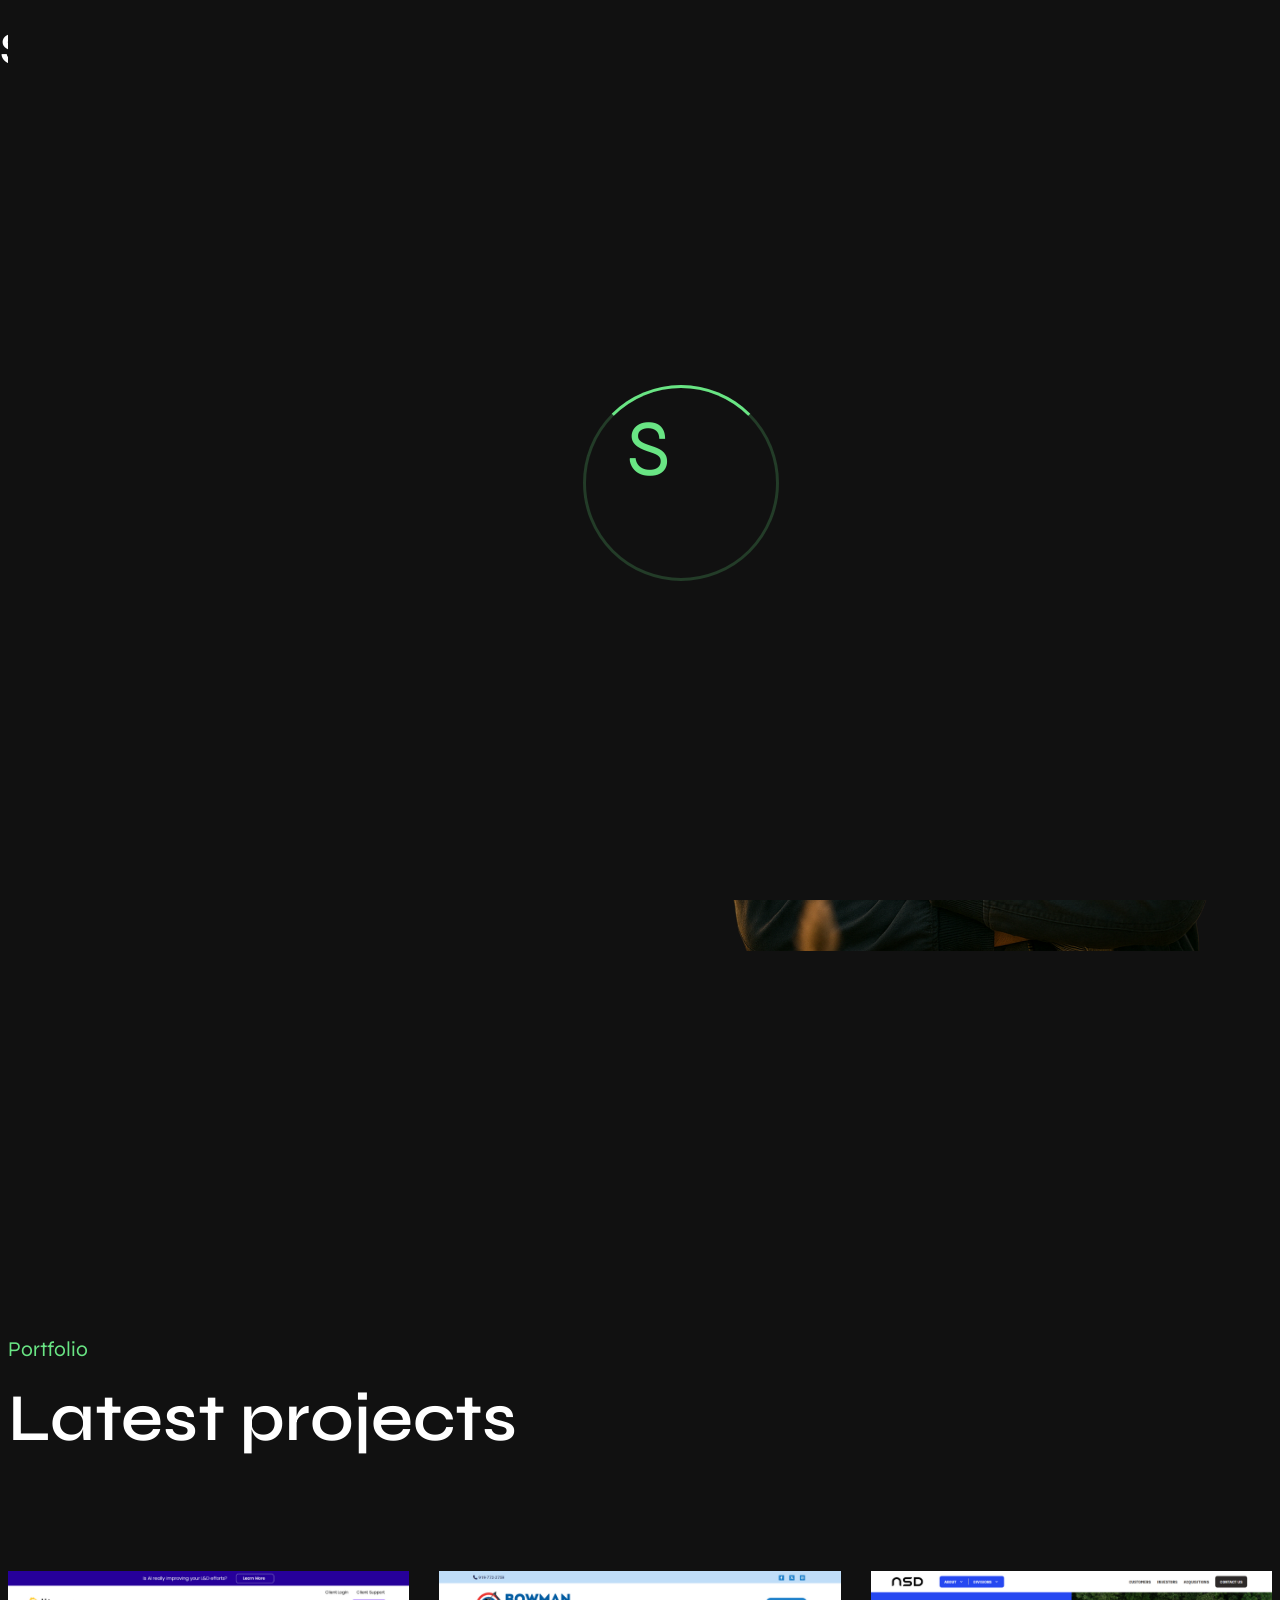
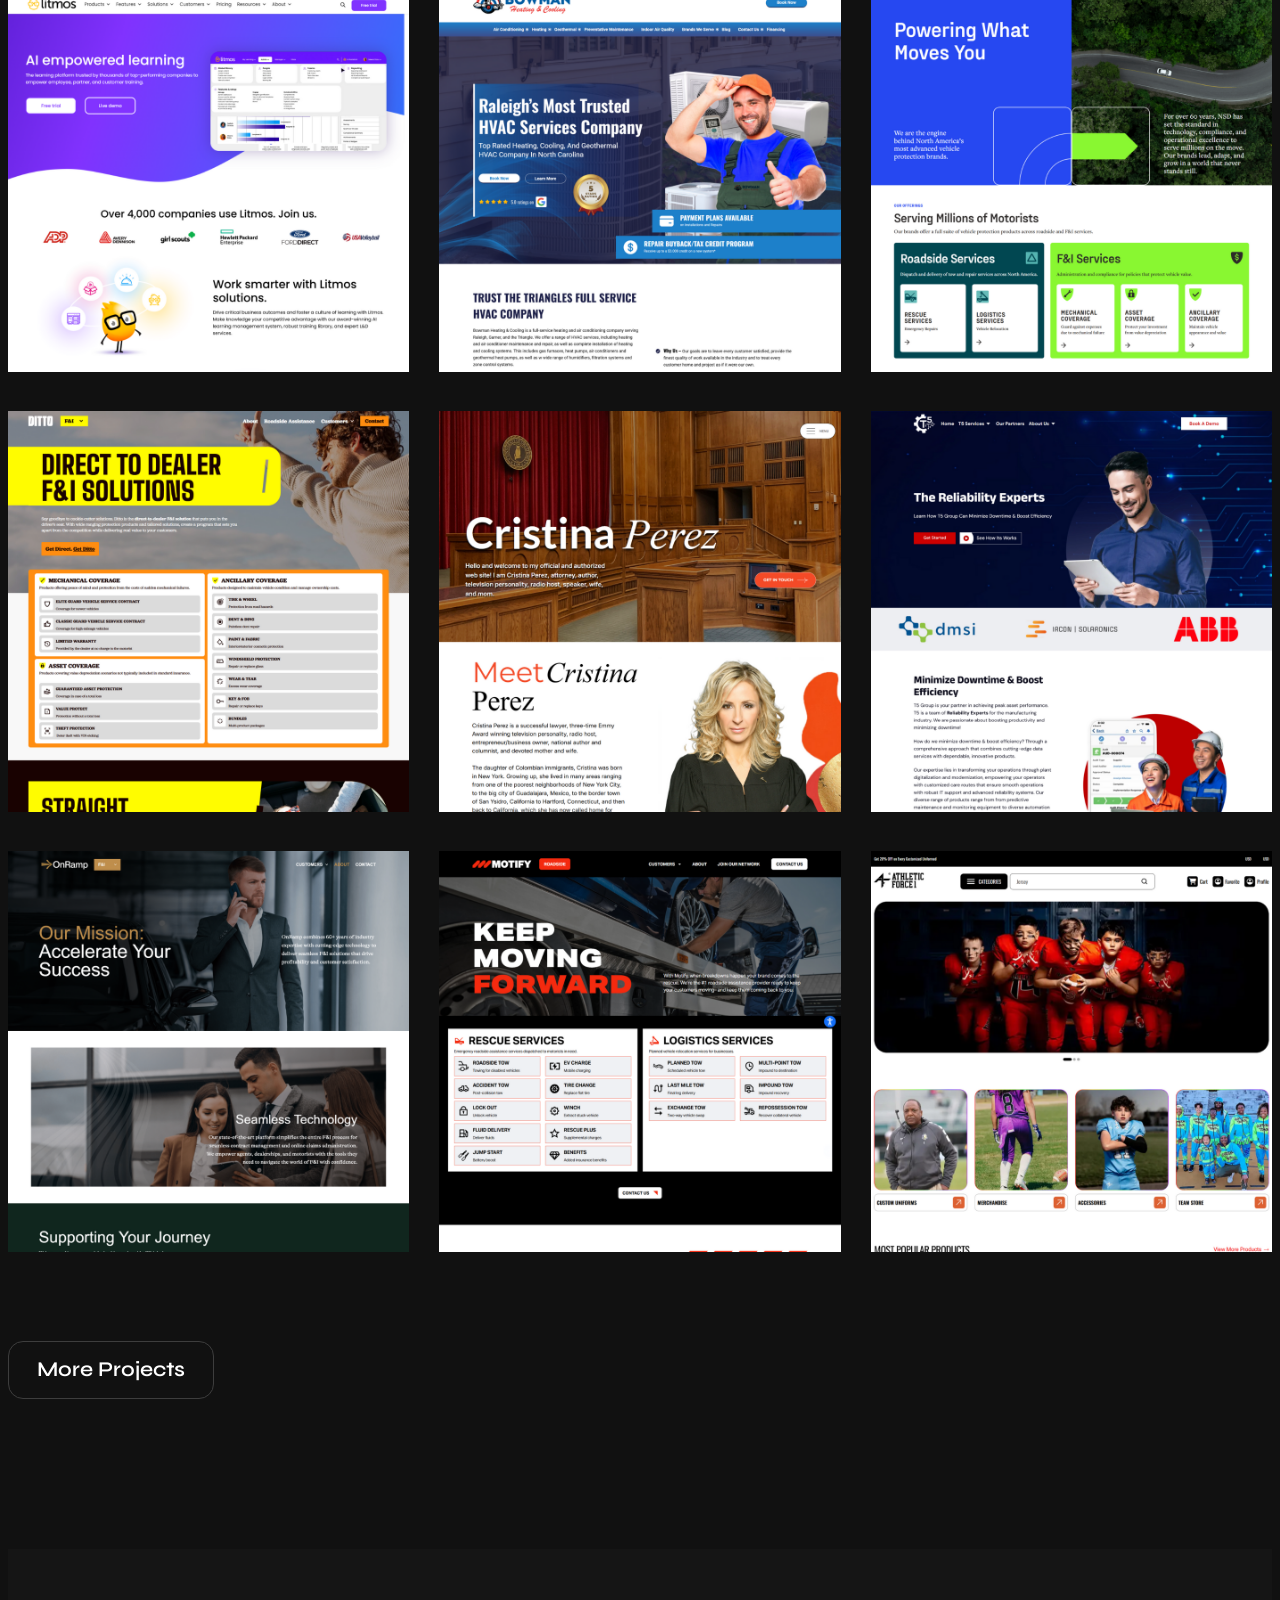
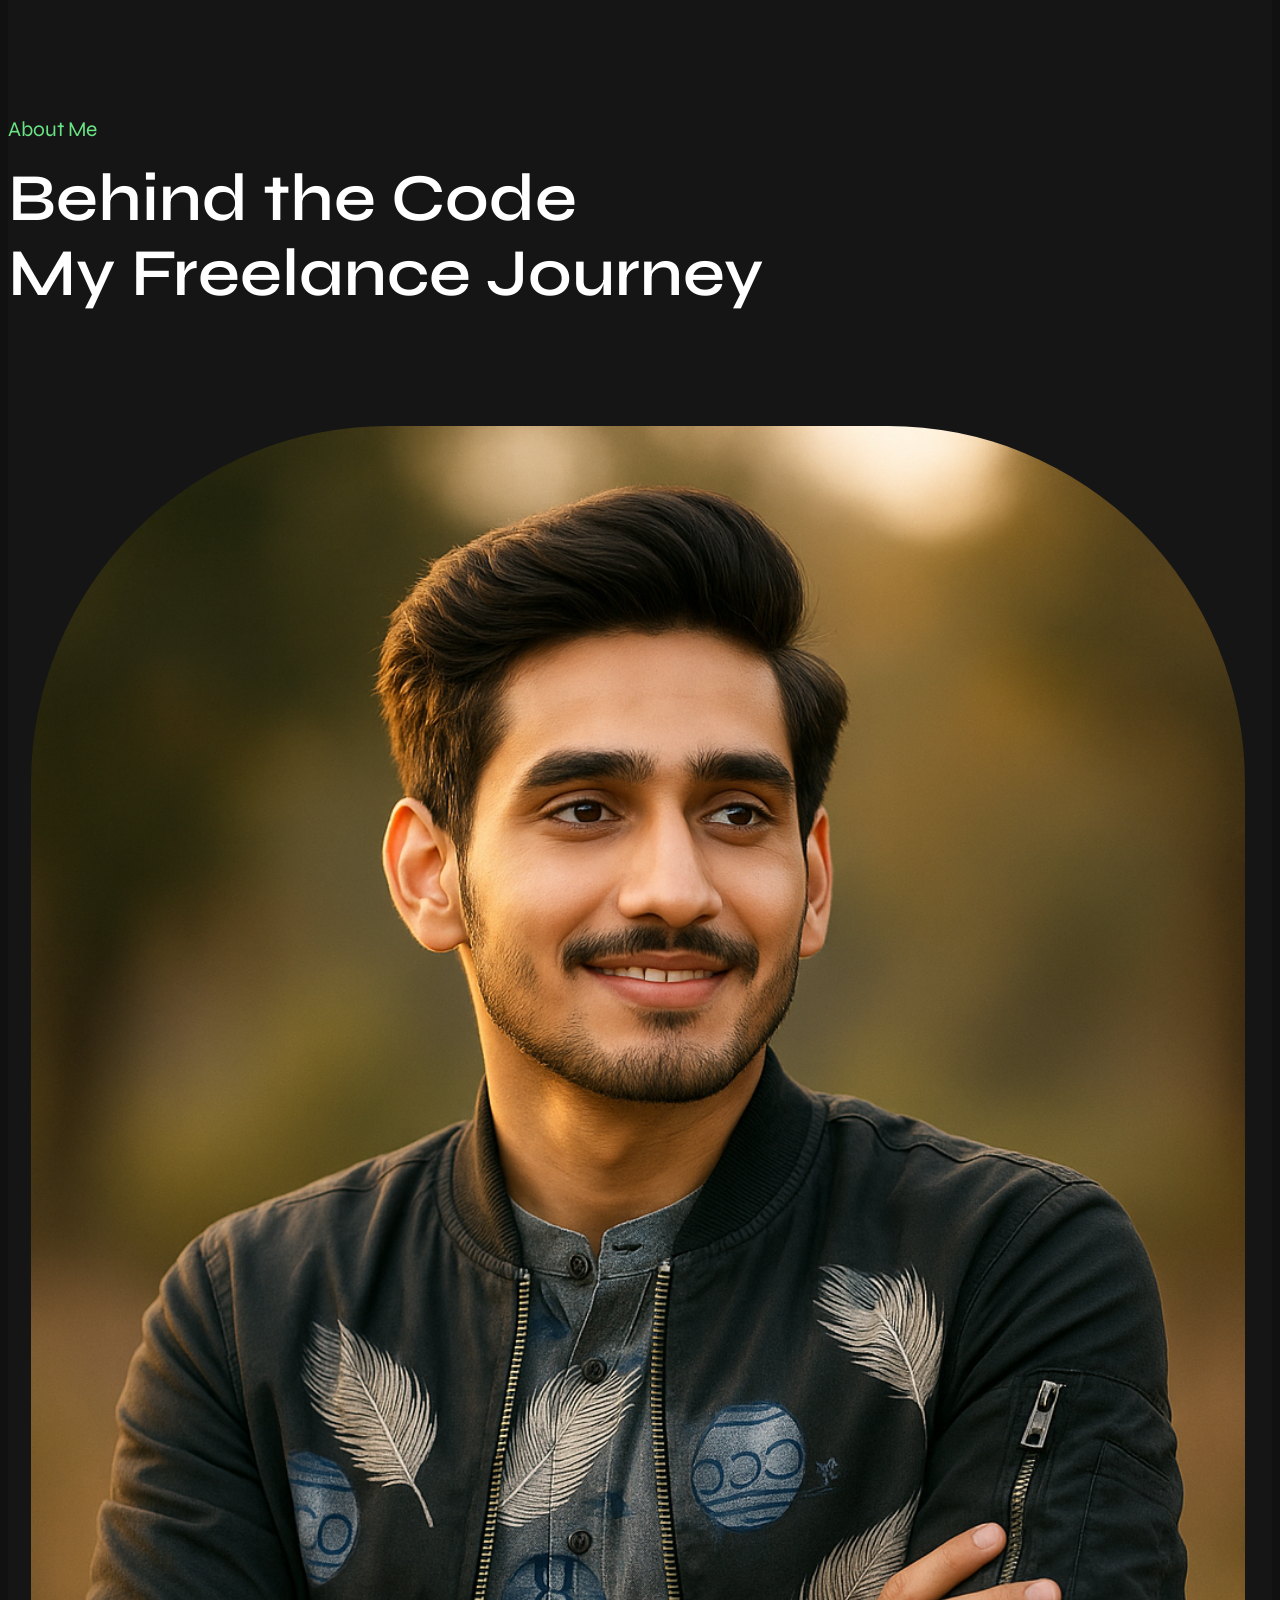
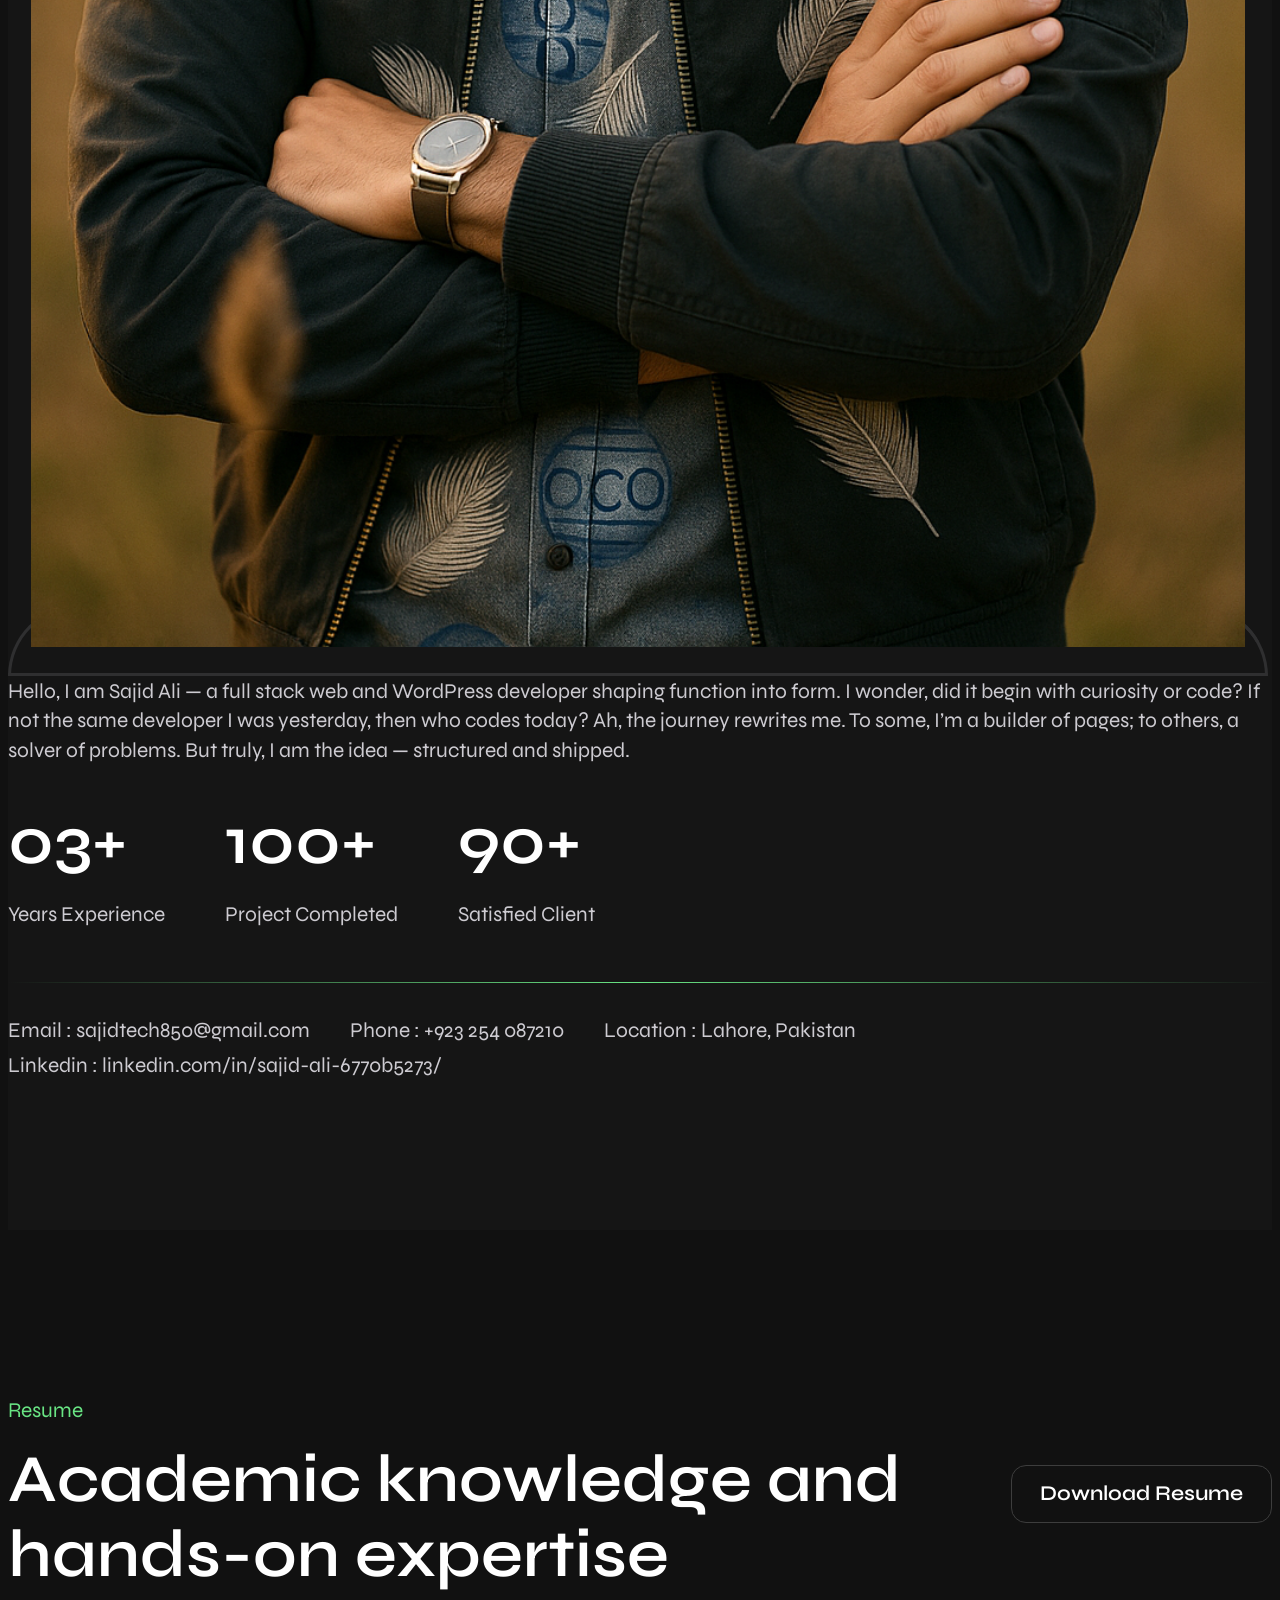
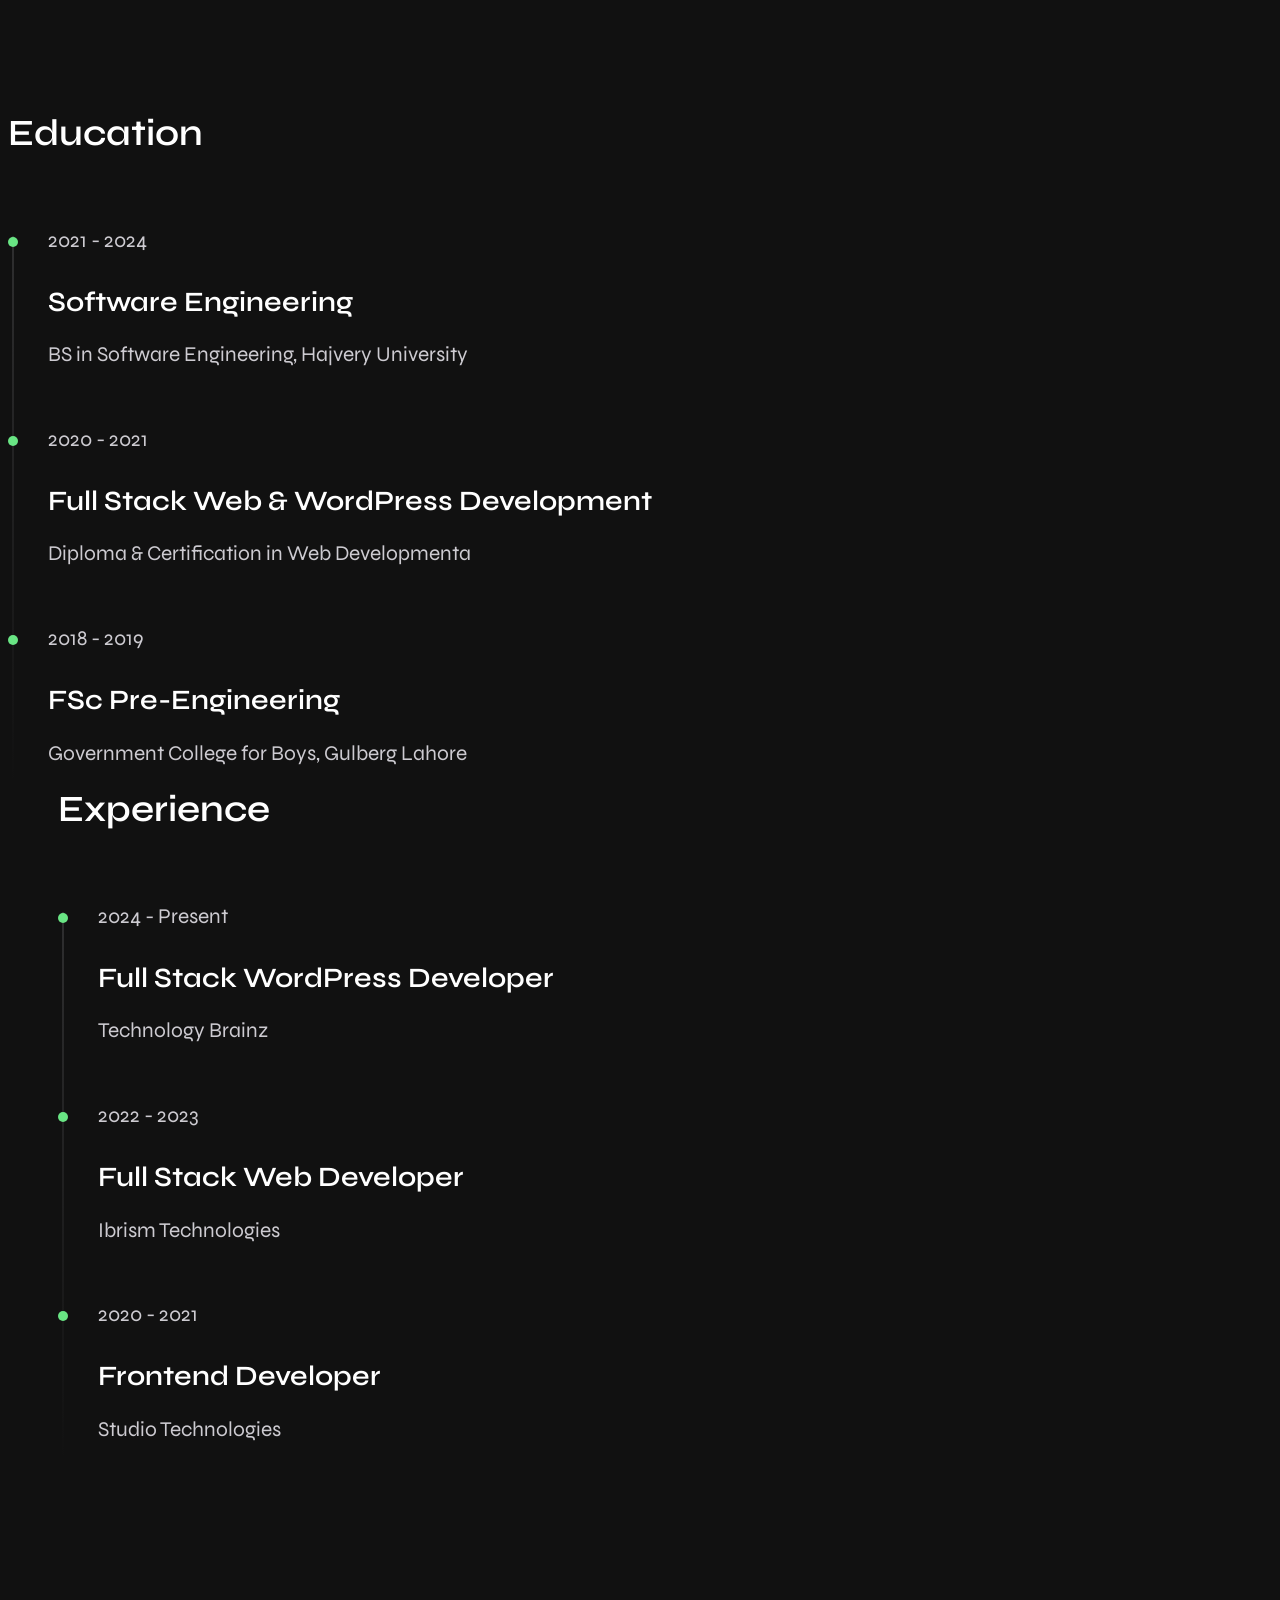
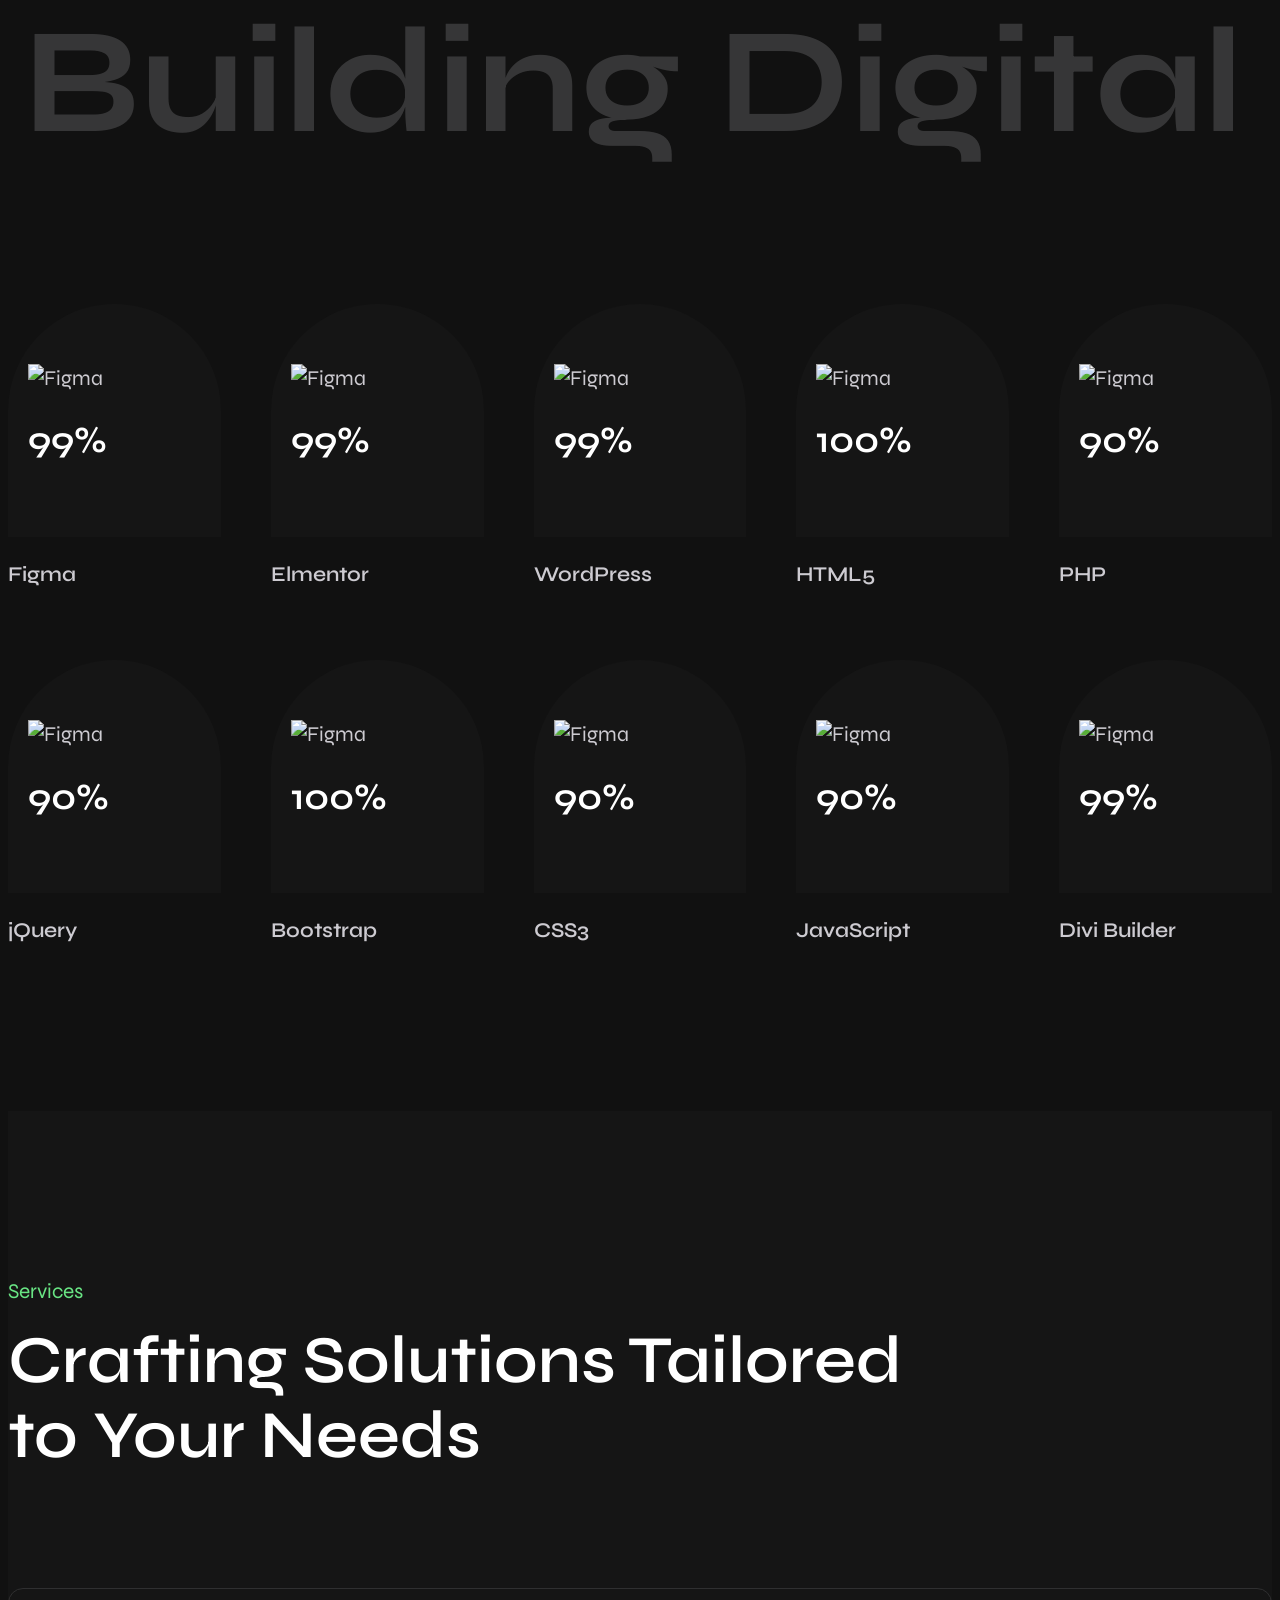
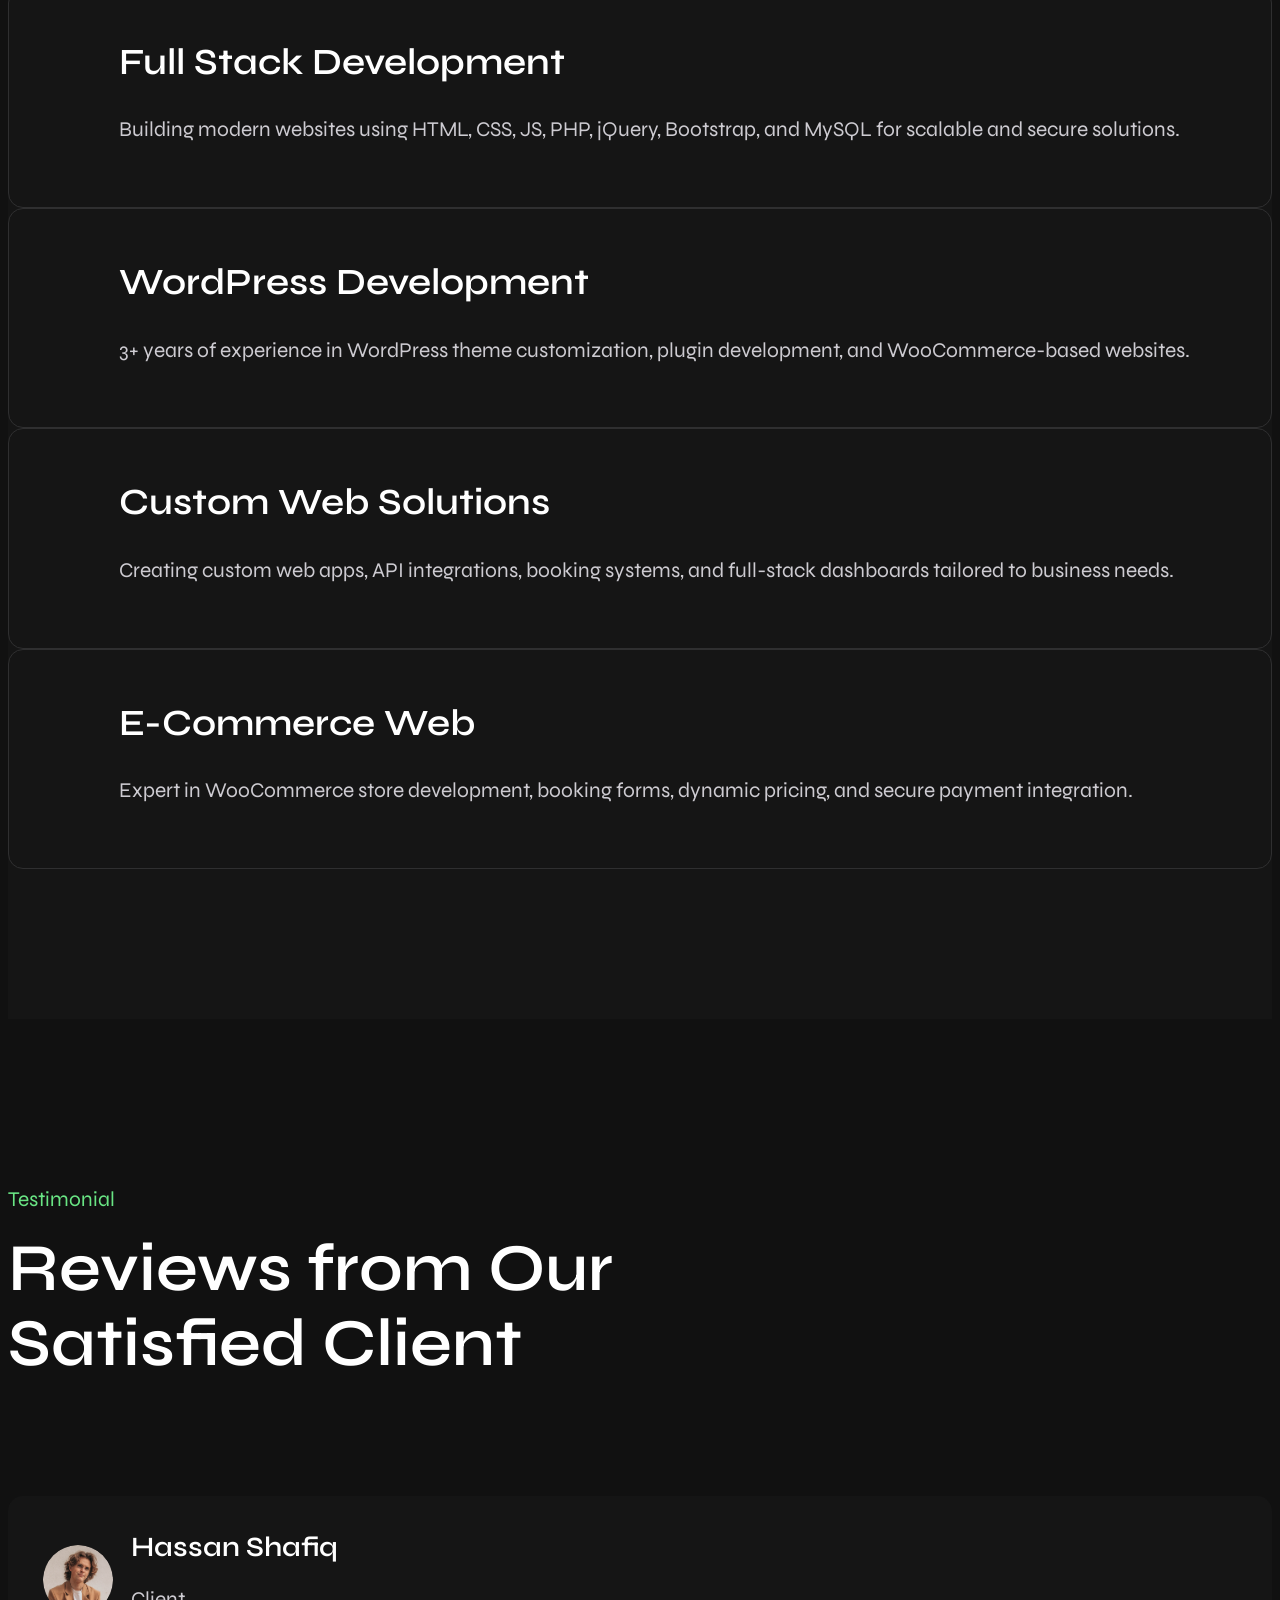
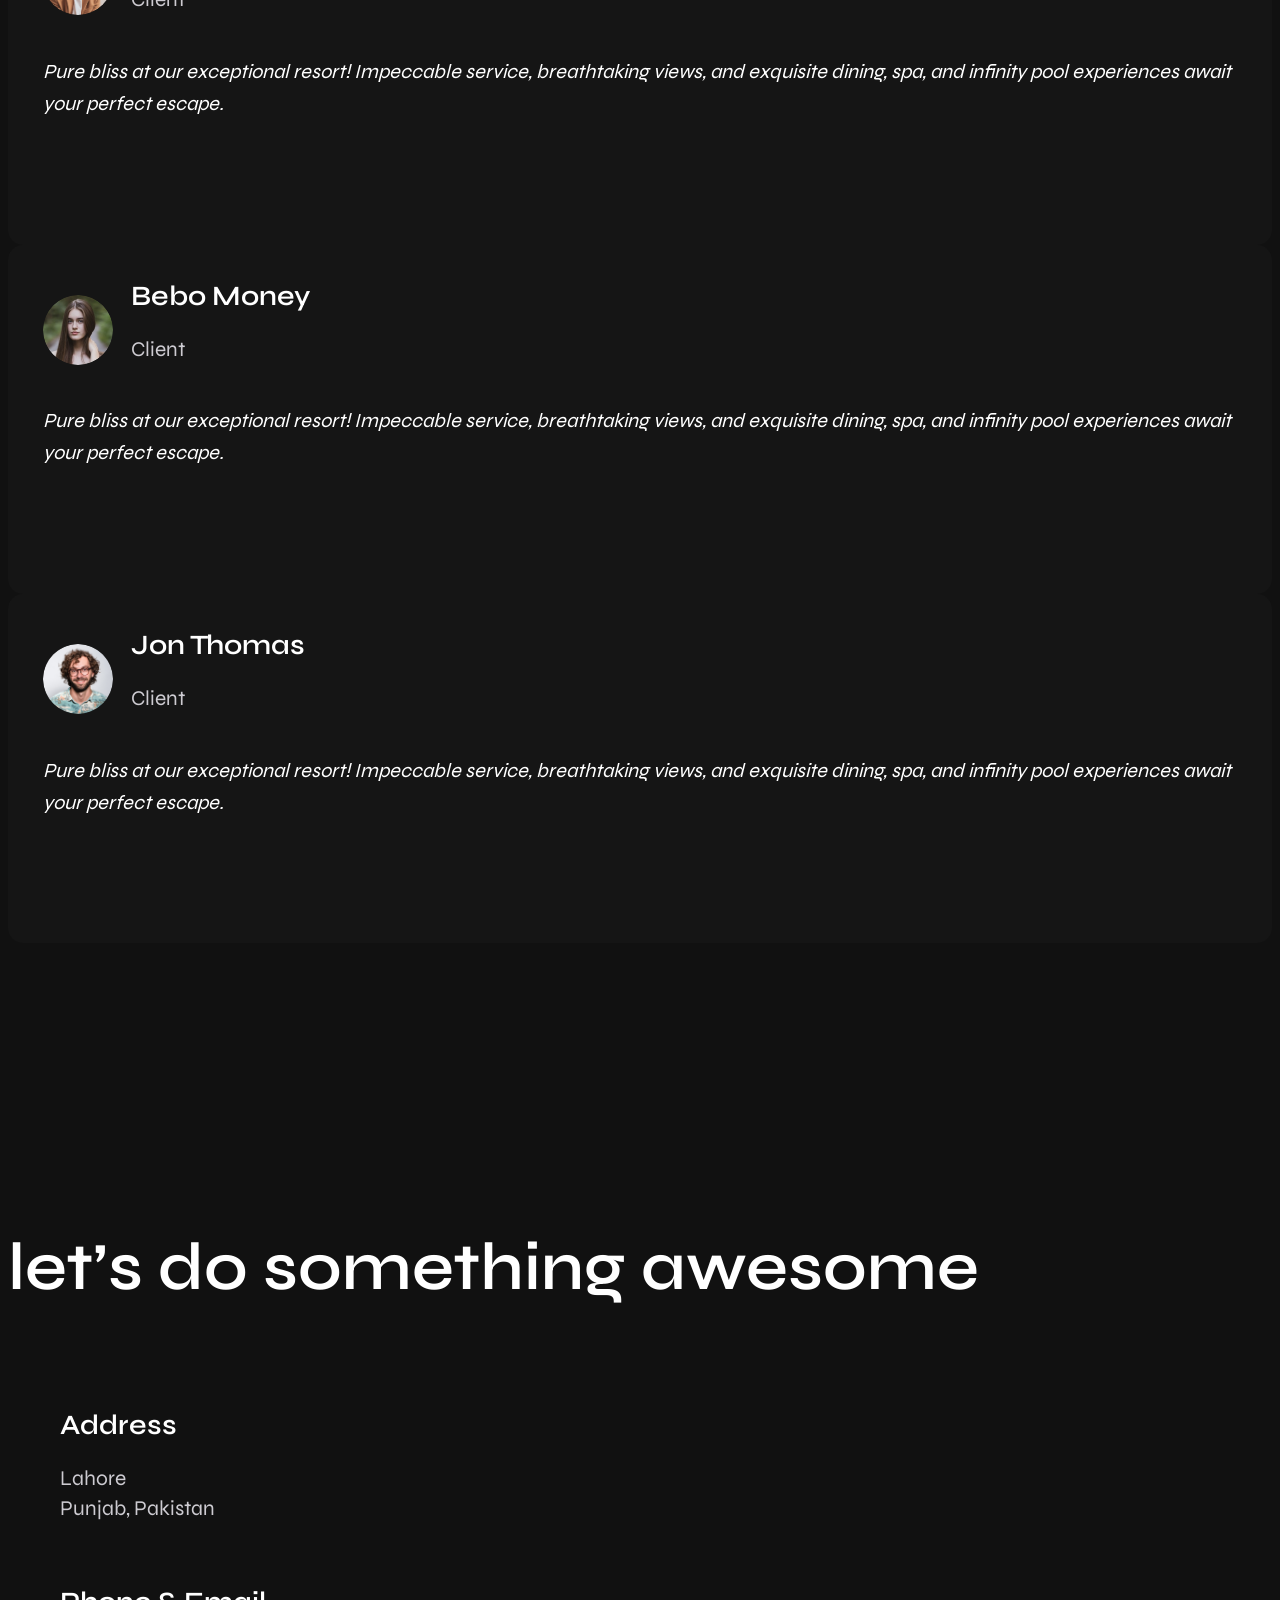
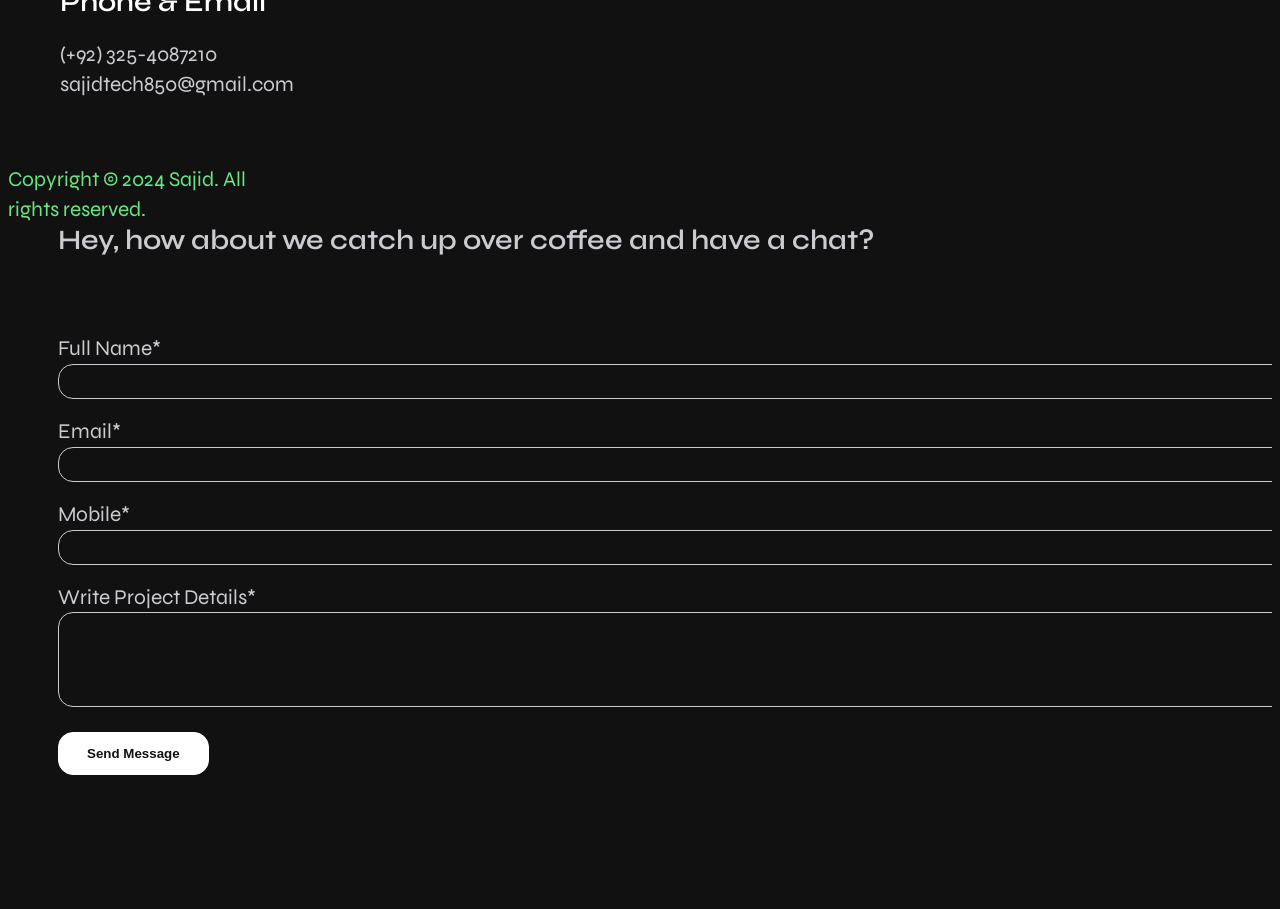
==== commit 5967e696: "Update index.html" ====
--- a/index.html
+++ b/index.html
@@ -75,7 +75,7 @@
           </div>
         </div>
         <div class="cs_hero_img wow fadeInDown" data-wow-duration="1s" data-wow-delay="0.3s">
-          <img src="assets/img/ba53dc8e-2c1b-41e2-bd19-0228894cf30f.png" alt="Jake" class="cs_hover_layer_1">
+          <img src="assets/img/hero_image.png" alt="Jake" class="cs_hover_layer_1">
           <div class="cs_hero_img_shape">
             <svg width="557" height="545" viewBox="0 0 557 545" fill="none" xmlns="http://www.w3.org/2000/svg">
               <mask id="path-1-inside-1_98_216" fill="white">
--- a/assets/css/lightgallery.min.css
+++ b/assets/css/lightgallery.min.css
@@ -0,0 +1,991 @@
+.lg-sub-html,
+.lg-toolbar {
+  background-color: transparent;
+}
+@font-face {
+  font-family: lg;
+  src: url(../fonts/lg.eot?n1z373);
+  src: url(../fonts/lg.eot?#iefixn1z373) format('embedded-opentype'),
+    url(../fonts/lg.woff?n1z373) format('woff'),
+    url(../fonts/lg.ttf?n1z373) format('truetype'),
+    url(../fonts/lg.svg?n1z373#lg) format('svg');
+  font-weight: 400;
+  font-style: normal;
+}
+.lg-icon {
+  font-family: lg;
+  speak: none;
+  font-style: normal;
+  font-weight: 400;
+  font-variant: normal;
+  text-transform: none;
+  line-height: 1;
+  -webkit-font-smoothing: antialiased;
+  -moz-osx-font-smoothing: grayscale;
+}
+.lg-actions .lg-next,
+.lg-actions .lg-prev {
+  background-color: transparent;
+  border-radius: 2px;
+  color: #111;
+  cursor: pointer;
+  display: block;
+  font-size: 22px;
+  margin-top: -10px;
+  padding: 8px 10px 9px;
+  position: absolute;
+  top: 50%;
+  z-index: 1080;
+  border: none;
+  outline: 0;
+}
+.lg-actions .lg-next.disabled,
+.lg-actions .lg-prev.disabled {
+  pointer-events: none;
+  opacity: 0.5;
+}
+.lg-actions .lg-next:hover,
+.lg-actions .lg-prev:hover {
+  color: rgba(17, 17, 17, 0.7);
+}
+.lg-actions .lg-next {
+  right: 20px;
+}
+.lg-actions .lg-next:before {
+  content: '\e095';
+}
+.lg-actions .lg-prev {
+  left: 20px;
+}
+.lg-actions .lg-prev:after {
+  content: '\e094';
+}
+@-webkit-keyframes lg-right-end {
+  0%,
+  100% {
+    left: 0;
+  }
+  50% {
+    left: -30px;
+  }
+}
+@-moz-keyframes lg-right-end {
+  0%,
+  100% {
+    left: 0;
+  }
+  50% {
+    left: -30px;
+  }
+}
+@-ms-keyframes lg-right-end {
+  0%,
+  100% {
+    left: 0;
+  }
+  50% {
+    left: -30px;
+  }
+}
+@keyframes lg-right-end {
+  0%,
+  100% {
+    left: 0;
+  }
+  50% {
+    left: -30px;
+  }
+}
+@-webkit-keyframes lg-left-end {
+  0%,
+  100% {
+    left: 0;
+  }
+  50% {
+    left: 30px;
+  }
+}
+@-moz-keyframes lg-left-end {
+  0%,
+  100% {
+    left: 0;
+  }
+  50% {
+    left: 30px;
+  }
+}
+@-ms-keyframes lg-left-end {
+  0%,
+  100% {
+    left: 0;
+  }
+  50% {
+    left: 30px;
+  }
+}
+@keyframes lg-left-end {
+  0%,
+  100% {
+    left: 0;
+  }
+  50% {
+    left: 30px;
+  }
+}
+.lg-outer.lg-right-end .lg-object {
+  -webkit-animation: lg-right-end 0.3s;
+  -o-animation: lg-right-end 0.3s;
+  animation: lg-right-end 0.3s;
+  position: relative;
+}
+.lg-outer.lg-left-end .lg-object {
+  -webkit-animation: lg-left-end 0.3s;
+  -o-animation: lg-left-end 0.3s;
+  animation: lg-left-end 0.3s;
+  position: relative;
+}
+.lg-toolbar {
+  z-index: 1082;
+  left: 0;
+  position: absolute;
+  top: 0;
+  width: 100%;
+}
+.lg-toolbar .lg-icon {
+  color: #fff;
+  cursor: pointer;
+  float: right;
+  font-size: 24px;
+  height: 47px;
+  line-height: 27px;
+  padding: 10px 0;
+  text-align: center;
+  width: 45px;
+  text-decoration: none !important;
+  outline: 0;
+  -webkit-transition: color 0.2s linear;
+  -o-transition: color 0.2s linear;
+  transition: color 0.2s linear;
+}
+.lg-toolbar .lg-icon:hover {
+  color: rgba(255, 255, 255, 0.7);
+}
+.lg-toolbar .lg-close:after {
+  content: '\e070';
+}
+.lg-toolbar .lg-download:after {
+  content: '\e0f2';
+}
+.lg-sub-html {
+  bottom: 0;
+  color: #fff;
+  font-size: 16px;
+  left: 0;
+  padding: 10px 40px;
+  position: fixed;
+  right: 0;
+  text-align: center;
+  z-index: 1080;
+}
+.lg-sub-html h4 {
+  margin: 0;
+  font-size: 13px;
+  font-weight: 700;
+}
+.lg-sub-html p {
+  font-size: 12px;
+  margin: 5px 0 0;
+}
+#lg-counter {
+  color: #fff;
+  display: inline-block;
+  font-size: 14px;
+  font-weight: 500;
+  padding-left: 20px;
+  padding-top: 12px;
+  vertical-align: middle;
+}
+.lg-next,
+.lg-prev,
+.lg-toolbar {
+  opacity: 1;
+  -webkit-transition: -webkit-transform 0.35s cubic-bezier(0, 0, 0.25, 1) 0s,
+    opacity 0.35s cubic-bezier(0, 0, 0.25, 1) 0s, color 0.2s linear;
+  -moz-transition: -moz-transform 0.35s cubic-bezier(0, 0, 0.25, 1) 0s,
+    opacity 0.35s cubic-bezier(0, 0, 0.25, 1) 0s, color 0.2s linear;
+  -o-transition: -o-transform 0.35s cubic-bezier(0, 0, 0.25, 1) 0s,
+    opacity 0.35s cubic-bezier(0, 0, 0.25, 1) 0s, color 0.2s linear;
+  transition: transform 0.35s cubic-bezier(0, 0, 0.25, 1) 0s,
+    opacity 0.35s cubic-bezier(0, 0, 0.25, 1) 0s, color 0.2s linear;
+}
+.lg-hide-items .lg-prev {
+  opacity: 0;
+  -webkit-transform: translate3d(-10px, 0, 0);
+  transform: translate3d(-10px, 0, 0);
+}
+.lg-hide-items .lg-next {
+  opacity: 0;
+  -webkit-transform: translate3d(10px, 0, 0);
+  transform: translate3d(10px, 0, 0);
+}
+.lg-hide-items .lg-toolbar {
+  opacity: 0;
+  -webkit-transform: translate3d(0, -10px, 0);
+  transform: translate3d(0, -10px, 0);
+}
+body:not(.lg-from-hash) .lg-outer.lg-start-zoom .lg-object {
+  -webkit-transform: scale3d(0.5, 0.5, 0.5);
+  transform: scale3d(0.5, 0.5, 0.5);
+  opacity: 0;
+  -webkit-transition: -webkit-transform 250ms cubic-bezier(0, 0, 0.25, 1) 0s,
+    opacity 250ms cubic-bezier(0, 0, 0.25, 1) !important;
+  -moz-transition: -moz-transform 250ms cubic-bezier(0, 0, 0.25, 1) 0s,
+    opacity 250ms cubic-bezier(0, 0, 0.25, 1) !important;
+  -o-transition: -o-transform 250ms cubic-bezier(0, 0, 0.25, 1) 0s,
+    opacity 250ms cubic-bezier(0, 0, 0.25, 1) !important;
+  transition: transform 250ms cubic-bezier(0, 0, 0.25, 1) 0s,
+    opacity 250ms cubic-bezier(0, 0, 0.25, 1) !important;
+  -webkit-transform-origin: 50% 50%;
+  -moz-transform-origin: 50% 50%;
+  -ms-transform-origin: 50% 50%;
+  transform-origin: 50% 50%;
+}
+body:not(.lg-from-hash)
+  .lg-outer.lg-start-zoom
+  .lg-item.lg-complete
+  .lg-object {
+  -webkit-transform: scale3d(1, 1, 1);
+  transform: scale3d(1, 1, 1);
+  opacity: 1;
+}
+.lg-outer .lg-thumb-outer {
+  background-color: #0d0a0a;
+  bottom: 0;
+  position: absolute;
+  width: 100%;
+  z-index: 1080;
+  max-height: 350px;
+  -webkit-transform: translate3d(0, 100%, 0);
+  transform: translate3d(0, 100%, 0);
+  -webkit-transition: -webkit-transform 0.25s cubic-bezier(0, 0, 0.25, 1) 0s;
+  -moz-transition: -moz-transform 0.25s cubic-bezier(0, 0, 0.25, 1) 0s;
+  -o-transition: -o-transform 0.25s cubic-bezier(0, 0, 0.25, 1) 0s;
+  transition: transform 0.25s cubic-bezier(0, 0, 0.25, 1) 0s;
+}
+.lg-outer .lg-thumb-outer.lg-grab .lg-thumb-item {
+  cursor: -webkit-grab;
+  cursor: -moz-grab;
+  cursor: -o-grab;
+  cursor: -ms-grab;
+  cursor: grab;
+}
+.lg-outer .lg-thumb-outer.lg-grabbing .lg-thumb-item {
+  cursor: move;
+  cursor: -webkit-grabbing;
+  cursor: -moz-grabbing;
+  cursor: -o-grabbing;
+  cursor: -ms-grabbing;
+  cursor: grabbing;
+}
+.lg-outer .lg-thumb-outer.lg-dragging .lg-thumb {
+  -webkit-transition-duration: 0s !important;
+  transition-duration: 0s !important;
+}
+.lg-outer.lg-thumb-open .lg-thumb-outer {
+  -webkit-transform: translate3d(0, 0, 0);
+  transform: translate3d(0, 0, 0);
+}
+.lg-outer .lg-thumb {
+  padding: 10px 0;
+  height: 100%;
+  margin-bottom: -5px;
+}
+.lg-outer .lg-thumb-item {
+  cursor: pointer;
+  float: left;
+  overflow: hidden;
+  height: 100%;
+  border: 2px solid #fff;
+  border-radius: 4px;
+  margin-bottom: 5px;
+}
+@media (min-width: 1025px) {
+  .lg-outer .lg-thumb-item {
+    -webkit-transition: border-color 0.25s ease;
+    -o-transition: border-color 0.25s ease;
+    transition: border-color 0.25s ease;
+  }
+}
+.lg-outer .lg-thumb-item.active,
+.lg-outer .lg-thumb-item:hover {
+  border-color: #a90707;
+}
+.lg-outer .lg-thumb-item img {
+  width: 100%;
+  height: 100%;
+  object-fit: cover;
+  border-radius: 2px;
+}
+.lg-outer.lg-has-thumb .lg-item {
+  padding-bottom: 120px;
+}
+.lg-outer.lg-can-toggle .lg-item {
+  padding-bottom: 0;
+}
+.lg-outer.lg-pull-caption-up .lg-sub-html {
+  -webkit-transition: bottom 0.25s ease;
+  -o-transition: bottom 0.25s ease;
+  transition: bottom 0.25s ease;
+}
+.lg-outer.lg-pull-caption-up.lg-thumb-open .lg-sub-html {
+  bottom: 100px;
+}
+.lg-outer .lg-toogle-thumb {
+  background-color: #0d0a0a;
+  border-radius: 2px 2px 0 0;
+  color: #999;
+  cursor: pointer;
+  font-size: 24px;
+  height: 39px;
+  line-height: 27px;
+  padding: 5px 0;
+  position: absolute;
+  right: 20px;
+  text-align: center;
+  top: -39px;
+  width: 50px;
+}
+.lg-outer .lg-toogle-thumb:hover,
+.lg-outer.lg-dropdown-active #lg-share {
+  color: #fff;
+}
+.lg-outer .lg-toogle-thumb:after {
+  content: '\e1ff';
+}
+.lg-outer .lg-video-cont {
+  display: inline-block;
+  vertical-align: middle;
+  max-width: 1140px;
+  max-height: 100%;
+  width: 100%;
+  padding: 0 5px;
+}
+.lg-outer .lg-video {
+  width: 100%;
+  height: 0;
+  padding-bottom: 56.25%;
+  overflow: hidden;
+  position: relative;
+}
+.lg-outer .lg-video .lg-object {
+  display: inline-block;
+  position: absolute;
+  top: 0;
+  left: 0;
+  width: 100% !important;
+  height: 100% !important;
+}
+.lg-outer .lg-video .lg-video-play {
+  width: 84px;
+  height: 59px;
+  position: absolute;
+  left: 50%;
+  top: 50%;
+  margin-left: -42px;
+  margin-top: -30px;
+  z-index: 1080;
+  cursor: pointer;
+}
+.lg-outer .lg-has-iframe .lg-video {
+  -webkit-overflow-scrolling: touch;
+  overflow: auto;
+}
+.lg-outer .lg-has-vimeo .lg-video-play {
+  background: url(../img/vimeo-play.png) no-repeat;
+}
+.lg-outer .lg-has-vimeo:hover .lg-video-play {
+  background: url(../img/vimeo-play.png) 0 -58px no-repeat;
+}
+.lg-outer .lg-has-html5 .lg-video-play {
+  background: url(../img/video-play.png) no-repeat;
+  height: 64px;
+  margin-left: -32px;
+  margin-top: -32px;
+  width: 64px;
+  opacity: 0.8;
+}
+.lg-outer .lg-has-html5:hover .lg-video-play {
+  opacity: 1;
+}
+.lg-outer .lg-has-youtube .lg-video-play {
+  background: url(../img/youtube-play.png) no-repeat;
+}
+.lg-outer .lg-has-youtube:hover .lg-video-play {
+  background: url(../img/youtube-play.png) 0 -60px no-repeat;
+}
+.lg-outer .lg-video-object {
+  width: 100% !important;
+  height: 100% !important;
+  position: absolute;
+  top: 0;
+  left: 0;
+}
+.lg-outer .lg-has-video .lg-video-object {
+  visibility: hidden;
+}
+.lg-outer .lg-has-video.lg-video-playing .lg-object,
+.lg-outer .lg-has-video.lg-video-playing .lg-video-play {
+  display: none;
+}
+.lg-outer .lg-has-video.lg-video-playing .lg-video-object {
+  visibility: visible;
+}
+.lg-progress-bar {
+  background-color: #333;
+  height: 5px;
+  left: 0;
+  position: absolute;
+  top: 0;
+  width: 100%;
+  z-index: 1083;
+  opacity: 0;
+  -webkit-transition: opacity 80ms ease 0s;
+  -moz-transition: opacity 80ms ease 0s;
+  -o-transition: opacity 80ms ease 0s;
+  transition: opacity 80ms ease 0s;
+}
+.lg-progress-bar .lg-progress {
+  background-color: #a90707;
+  height: 5px;
+  width: 0;
+}
+.lg-progress-bar.lg-start .lg-progress {
+  width: 100%;
+}
+.lg-show-autoplay .lg-progress-bar {
+  opacity: 1;
+}
+.lg-autoplay-button:after {
+  content: '\e01d';
+}
+.lg-show-autoplay .lg-autoplay-button:after {
+  content: '\e01a';
+}
+.lg-outer.lg-css3.lg-zoom-dragging .lg-item.lg-complete.lg-zoomable .lg-image,
+.lg-outer.lg-css3.lg-zoom-dragging
+  .lg-item.lg-complete.lg-zoomable
+  .lg-img-wrap {
+  -webkit-transition-duration: 0s;
+  transition-duration: 0s;
+}
+.lg-outer.lg-use-transition-for-zoom
+  .lg-item.lg-complete.lg-zoomable
+  .lg-img-wrap {
+  -webkit-transition: -webkit-transform 0.3s cubic-bezier(0, 0, 0.25, 1) 0s;
+  -moz-transition: -moz-transform 0.3s cubic-bezier(0, 0, 0.25, 1) 0s;
+  -o-transition: -o-transform 0.3s cubic-bezier(0, 0, 0.25, 1) 0s;
+  transition: transform 0.3s cubic-bezier(0, 0, 0.25, 1) 0s;
+}
+.lg-outer.lg-use-left-for-zoom .lg-item.lg-complete.lg-zoomable .lg-img-wrap {
+  -webkit-transition: left 0.3s cubic-bezier(0, 0, 0.25, 1) 0s,
+    top 0.3s cubic-bezier(0, 0, 0.25, 1) 0s;
+  -moz-transition: left 0.3s cubic-bezier(0, 0, 0.25, 1) 0s,
+    top 0.3s cubic-bezier(0, 0, 0.25, 1) 0s;
+  -o-transition: left 0.3s cubic-bezier(0, 0, 0.25, 1) 0s,
+    top 0.3s cubic-bezier(0, 0, 0.25, 1) 0s;
+  transition: left 0.3s cubic-bezier(0, 0, 0.25, 1) 0s,
+    top 0.3s cubic-bezier(0, 0, 0.25, 1) 0s;
+}
+.lg-outer .lg-item.lg-complete.lg-zoomable .lg-img-wrap {
+  -webkit-transform: translate3d(0, 0, 0);
+  transform: translate3d(0, 0, 0);
+  -webkit-backface-visibility: hidden;
+  -moz-backface-visibility: hidden;
+  backface-visibility: hidden;
+}
+.lg-outer .lg-item.lg-complete.lg-zoomable .lg-image {
+  -webkit-transform: scale3d(1, 1, 1);
+  transform: scale3d(1, 1, 1);
+  -webkit-transition: -webkit-transform 0.3s cubic-bezier(0, 0, 0.25, 1) 0s,
+    opacity 0.15s !important;
+  -moz-transition: -moz-transform 0.3s cubic-bezier(0, 0, 0.25, 1) 0s,
+    opacity 0.15s !important;
+  -o-transition: -o-transform 0.3s cubic-bezier(0, 0, 0.25, 1) 0s, opacity 0.15s !important;
+  transition: transform 0.3s cubic-bezier(0, 0, 0.25, 1) 0s, opacity 0.15s !important;
+  -webkit-transform-origin: 0 0;
+  -moz-transform-origin: 0 0;
+  -ms-transform-origin: 0 0;
+  transform-origin: 0 0;
+  -webkit-backface-visibility: hidden;
+  -moz-backface-visibility: hidden;
+  backface-visibility: hidden;
+}
+#lg-zoom-in:after {
+  content: '\e311';
+}
+#lg-actual-size {
+  font-size: 20px;
+}
+#lg-actual-size:after {
+  content: '\e033';
+}
+#lg-zoom-out {
+  opacity: 0.5;
+  pointer-events: none;
+}
+#lg-zoom-out:after {
+  content: '\e312';
+}
+.lg-zoomed #lg-zoom-out {
+  opacity: 1;
+  pointer-events: auto;
+}
+.lg-outer .lg-pager-outer {
+  bottom: 60px;
+  left: 0;
+  position: absolute;
+  right: 0;
+  text-align: center;
+  z-index: 1080;
+  height: 10px;
+}
+.lg-outer .lg-pager-outer.lg-pager-hover .lg-pager-cont {
+  overflow: visible;
+}
+.lg-outer .lg-pager-cont {
+  cursor: pointer;
+  display: inline-block;
+  overflow: hidden;
+  position: relative;
+  vertical-align: top;
+  margin: 0 5px;
+}
+.lg-outer .lg-pager-cont:hover .lg-pager-thumb-cont {
+  opacity: 1;
+  -webkit-transform: translate3d(0, 0, 0);
+  transform: translate3d(0, 0, 0);
+}
+.lg-outer .lg-pager-cont.lg-pager-active .lg-pager {
+  box-shadow: 0 0 0 2px #fff inset;
+}
+.lg-outer .lg-pager-thumb-cont {
+  background-color: #fff;
+  color: #fff;
+  bottom: 100%;
+  height: 83px;
+  left: 0;
+  margin-bottom: 20px;
+  margin-left: -60px;
+  opacity: 0;
+  padding: 5px;
+  position: absolute;
+  width: 120px;
+  border-radius: 3px;
+  -webkit-transition: opacity 0.15s ease 0s, -webkit-transform 0.15s ease 0s;
+  -moz-transition: opacity 0.15s ease 0s, -moz-transform 0.15s ease 0s;
+  -o-transition: opacity 0.15s ease 0s, -o-transform 0.15s ease 0s;
+  transition: opacity 0.15s ease 0s, transform 0.15s ease 0s;
+  -webkit-transform: translate3d(0, 5px, 0);
+  transform: translate3d(0, 5px, 0);
+}
+.lg-outer .lg-pager-thumb-cont img {
+  width: 100%;
+  height: 100%;
+}
+.lg-outer .lg-pager {
+  background-color: rgba(255, 255, 255, 0.5);
+  border-radius: 50%;
+  box-shadow: 0 0 0 8px rgba(255, 255, 255, 0.7) inset;
+  display: block;
+  height: 12px;
+  -webkit-transition: box-shadow 0.3s ease 0s;
+  -o-transition: box-shadow 0.3s ease 0s;
+  transition: box-shadow 0.3s ease 0s;
+  width: 12px;
+}
+.lg-outer .lg-pager:focus,
+.lg-outer .lg-pager:hover {
+  box-shadow: 0 0 0 8px #fff inset;
+}
+.lg-outer .lg-caret {
+  border-left: 10px solid transparent;
+  border-right: 10px solid transparent;
+  border-top: 10px dashed;
+  bottom: -10px;
+  display: inline-block;
+  height: 0;
+  left: 50%;
+  margin-left: -5px;
+  position: absolute;
+  vertical-align: middle;
+  width: 0;
+}
+.lg-fullscreen:after {
+  content: '\e20c';
+}
+.lg-fullscreen-on .lg-fullscreen:after {
+  content: '\e20d';
+}
+.lg-outer #lg-dropdown-overlay {
+  background-color: rgba(0, 0, 0, 0.25);
+  bottom: 0;
+  cursor: default;
+  left: 0;
+  position: fixed;
+  right: 0;
+  top: 0;
+  z-index: 1081;
+  opacity: 0;
+  visibility: hidden;
+  -webkit-transition: visibility 0s linear 0.18s, opacity 0.18s linear 0s;
+  -o-transition: visibility 0s linear 0.18s, opacity 0.18s linear 0s;
+  transition: visibility 0s linear 0.18s, opacity 0.18s linear 0s;
+}
+.lg-outer.lg-dropdown-active #lg-dropdown-overlay,
+.lg-outer.lg-dropdown-active .lg-dropdown {
+  -webkit-transition-delay: 0s;
+  transition-delay: 0s;
+  -moz-transform: translate3d(0, 0, 0);
+  -o-transform: translate3d(0, 0, 0);
+  -ms-transform: translate3d(0, 0, 0);
+  -webkit-transform: translate3d(0, 0, 0);
+  transform: translate3d(0, 0, 0);
+  opacity: 1;
+  visibility: visible;
+}
+.lg-outer .lg-dropdown {
+  background-color: #fff;
+  border-radius: 2px;
+  font-size: 14px;
+  list-style-type: none;
+  margin: 0;
+  padding: 10px 0;
+  position: absolute;
+  right: 0;
+  text-align: left;
+  top: 50px;
+  opacity: 0;
+  visibility: hidden;
+  -moz-transform: translate3d(0, 5px, 0);
+  -o-transform: translate3d(0, 5px, 0);
+  -ms-transform: translate3d(0, 5px, 0);
+  -webkit-transform: translate3d(0, 5px, 0);
+  transform: translate3d(0, 5px, 0);
+  -webkit-transition: -webkit-transform 0.18s linear 0s,
+    visibility 0s linear 0.5s, opacity 0.18s linear 0s;
+  -moz-transition: -moz-transform 0.18s linear 0s, visibility 0s linear 0.5s,
+    opacity 0.18s linear 0s;
+  -o-transition: -o-transform 0.18s linear 0s, visibility 0s linear 0.5s,
+    opacity 0.18s linear 0s;
+  transition: transform 0.18s linear 0s, visibility 0s linear 0.5s,
+    opacity 0.18s linear 0s;
+}
+.lg-outer .lg-dropdown:after {
+  content: '';
+  display: block;
+  height: 0;
+  width: 0;
+  position: absolute;
+  border: 8px solid transparent;
+  border-bottom-color: #fff;
+  right: 16px;
+  top: -16px;
+}
+.lg-outer .lg-dropdown > li:last-child {
+  margin-bottom: 0;
+}
+.lg-outer .lg-dropdown > li:hover .lg-icon,
+.lg-outer .lg-dropdown > li:hover a {
+  color: #333;
+}
+.lg-outer .lg-dropdown a {
+  color: #333;
+  display: block;
+  white-space: pre;
+  padding: 4px 12px;
+  font-family: 'Open Sans', 'Helvetica Neue', Helvetica, Arial, sans-serif;
+  font-size: 12px;
+}
+.lg-outer .lg-dropdown a:hover {
+  background-color: rgba(0, 0, 0, 0.07);
+}
+.lg-outer .lg-dropdown .lg-dropdown-text {
+  display: inline-block;
+  line-height: 1;
+  margin-top: -3px;
+  vertical-align: middle;
+}
+.lg-outer .lg-dropdown .lg-icon {
+  color: #333;
+  display: inline-block;
+  float: none;
+  font-size: 20px;
+  height: auto;
+  line-height: 1;
+  margin-right: 8px;
+  padding: 0;
+  vertical-align: middle;
+  width: auto;
+}
+.lg-outer,
+.lg-outer .lg,
+.lg-outer .lg-inner {
+  width: 100%;
+  height: 100%;
+}
+.lg-outer #lg-share {
+  position: relative;
+}
+.lg-outer #lg-share:after {
+  content: '\e80d';
+}
+.lg-outer #lg-share-facebook .lg-icon {
+  color: #3b5998;
+}
+.lg-outer #lg-share-facebook .lg-icon:after {
+  content: '\e901';
+}
+.lg-outer #lg-share-twitter .lg-icon {
+  color: #00aced;
+}
+.lg-outer #lg-share-twitter .lg-icon:after {
+  content: '\e904';
+}
+.lg-outer #lg-share-googleplus .lg-icon {
+  color: #dd4b39;
+}
+.lg-outer #lg-share-googleplus .lg-icon:after {
+  content: '\e902';
+}
+.lg-outer #lg-share-pinterest .lg-icon {
+  color: #cb2027;
+}
+.lg-outer #lg-share-pinterest .lg-icon:after {
+  content: '\e903';
+}
+.lg-group:after {
+  content: '';
+  display: table;
+  clear: both;
+}
+.lg-outer {
+  position: fixed;
+  top: 0;
+  left: 0;
+  z-index: 1050;
+  text-align: left;
+  opacity: 0;
+  -webkit-transition: opacity 0.15s ease 0s;
+  -o-transition: opacity 0.15s ease 0s;
+  transition: opacity 0.15s ease 0s;
+}
+.lg-outer * {
+  -webkit-box-sizing: border-box;
+  -moz-box-sizing: border-box;
+  box-sizing: border-box;
+}
+.lg-outer.lg-visible {
+  opacity: 1;
+}
+.lg-outer.lg-css3 .lg-item.lg-current,
+.lg-outer.lg-css3 .lg-item.lg-next-slide,
+.lg-outer.lg-css3 .lg-item.lg-prev-slide {
+  -webkit-transition-duration: inherit !important;
+  transition-duration: inherit !important;
+  -webkit-transition-timing-function: inherit !important;
+  transition-timing-function: inherit !important;
+}
+.lg-outer.lg-css3.lg-dragging .lg-item.lg-current,
+.lg-outer.lg-css3.lg-dragging .lg-item.lg-next-slide,
+.lg-outer.lg-css3.lg-dragging .lg-item.lg-prev-slide {
+  -webkit-transition-duration: 0s !important;
+  transition-duration: 0s !important;
+  opacity: 1;
+}
+.lg-outer.lg-grab img.lg-object {
+  cursor: -webkit-grab;
+  cursor: -moz-grab;
+  cursor: -o-grab;
+  cursor: -ms-grab;
+  cursor: grab;
+}
+.lg-outer.lg-grabbing img.lg-object {
+  cursor: move;
+  cursor: -webkit-grabbing;
+  cursor: -moz-grabbing;
+  cursor: -o-grabbing;
+  cursor: -ms-grabbing;
+  cursor: grabbing;
+}
+.lg-outer .lg {
+  position: relative;
+  overflow: hidden;
+  margin-left: auto;
+  margin-right: auto;
+  max-width: 100%;
+  max-height: 100%;
+}
+.lg-outer .lg-inner {
+  position: absolute;
+  left: 0;
+  top: 0;
+  white-space: nowrap;
+}
+.lg-outer .lg-item {
+  background: url(../img/loading.gif) center center no-repeat;
+  display: none !important;
+}
+.lg-outer.lg-css .lg-current,
+.lg-outer.lg-css3 .lg-current,
+.lg-outer.lg-css3 .lg-next-slide,
+.lg-outer.lg-css3 .lg-prev-slide {
+  display: inline-block !important;
+}
+.lg-outer .lg-img-wrap,
+.lg-outer .lg-item {
+  display: inline-block;
+  text-align: center;
+  position: absolute;
+  width: 100%;
+  height: 100%;
+}
+.lg-outer .lg-img-wrap:before,
+.lg-outer .lg-item:before {
+  content: '';
+  display: inline-block;
+  height: 50%;
+  width: 1px;
+  margin-right: -1px;
+}
+.lg-outer .lg-img-wrap {
+  position: absolute;
+  padding: 0 5px;
+  left: 0;
+  right: 0;
+  top: 0;
+  bottom: 0;
+}
+.lg-outer .lg-item.lg-complete {
+  background-image: none;
+}
+.lg-outer .lg-item.lg-current {
+  z-index: 1060;
+}
+.lg-outer .lg-image {
+  display: inline-block;
+  vertical-align: middle;
+  max-width: 100%;
+  max-height: 100%;
+  width: auto !important;
+  height: auto !important;
+}
+.lg-outer.lg-show-after-load .lg-item .lg-object,
+.lg-outer.lg-show-after-load .lg-item .lg-video-play {
+  opacity: 0;
+  -webkit-transition: opacity 0.15s ease 0s;
+  -o-transition: opacity 0.15s ease 0s;
+  transition: opacity 0.15s ease 0s;
+}
+.lg-outer.lg-show-after-load .lg-item.lg-complete .lg-object,
+.lg-outer.lg-show-after-load .lg-item.lg-complete .lg-video-play {
+  opacity: 1;
+}
+.lg-outer .lg-empty-html,
+.lg-outer.lg-hide-download #lg-download {
+  display: none;
+}
+.lg-backdrop {
+  position: fixed;
+  top: 0;
+  left: 0;
+  right: 0;
+  bottom: 0;
+  z-index: 1040;
+  background-color: #0a101e;
+  opacity: 0;
+  -webkit-transition: opacity 0.15s ease 0s;
+  -o-transition: opacity 0.15s ease 0s;
+  transition: opacity 0.15s ease 0s;
+}
+.lg-backdrop.in {
+  opacity: 1;
+}
+.lg-css3.lg-no-trans .lg-current,
+.lg-css3.lg-no-trans .lg-next-slide,
+.lg-css3.lg-no-trans .lg-prev-slide {
+  -webkit-transition: none 0s ease 0s !important;
+  -moz-transition: none 0s ease 0s !important;
+  -o-transition: none 0s ease 0s !important;
+  transition: none 0s ease 0s !important;
+}
+.lg-css3.lg-use-css3 .lg-item,
+.lg-css3.lg-use-left .lg-item {
+  -webkit-backface-visibility: hidden;
+  -moz-backface-visibility: hidden;
+  backface-visibility: hidden;
+}
+.lg-css3.lg-fade .lg-item {
+  opacity: 0;
+}
+.lg-css3.lg-fade .lg-item.lg-current {
+  opacity: 1;
+}
+.lg-css3.lg-fade .lg-item.lg-current,
+.lg-css3.lg-fade .lg-item.lg-next-slide,
+.lg-css3.lg-fade .lg-item.lg-prev-slide {
+  -webkit-transition: opacity 0.1s ease 0s;
+  -moz-transition: opacity 0.1s ease 0s;
+  -o-transition: opacity 0.1s ease 0s;
+  transition: opacity 0.1s ease 0s;
+}
+.lg-css3.lg-slide.lg-use-css3 .lg-item {
+  opacity: 0;
+}
+.lg-css3.lg-slide.lg-use-css3 .lg-item.lg-prev-slide {
+  -webkit-transform: translate3d(-100%, 0, 0);
+  transform: translate3d(-100%, 0, 0);
+}
+.lg-css3.lg-slide.lg-use-css3 .lg-item.lg-next-slide {
+  -webkit-transform: translate3d(100%, 0, 0);
+  transform: translate3d(100%, 0, 0);
+}
+.lg-css3.lg-slide.lg-use-css3 .lg-item.lg-current {
+  -webkit-transform: translate3d(0, 0, 0);
+  transform: translate3d(0, 0, 0);
+  opacity: 1;
+}
+.lg-css3.lg-slide.lg-use-css3 .lg-item.lg-current,
+.lg-css3.lg-slide.lg-use-css3 .lg-item.lg-next-slide,
+.lg-css3.lg-slide.lg-use-css3 .lg-item.lg-prev-slide {
+  -webkit-transition: -webkit-transform 1s cubic-bezier(0, 0, 0.25, 1) 0s,
+    opacity 0.1s ease 0s;
+  -moz-transition: -moz-transform 1s cubic-bezier(0, 0, 0.25, 1) 0s,
+    opacity 0.1s ease 0s;
+  -o-transition: -o-transform 1s cubic-bezier(0, 0, 0.25, 1) 0s,
+    opacity 0.1s ease 0s;
+  transition: transform 1s cubic-bezier(0, 0, 0.25, 1) 0s, opacity 0.1s ease 0s;
+}
+.lg-css3.lg-slide.lg-use-left .lg-item {
+  opacity: 0;
+  position: absolute;
+  left: 0;
+}
+.lg-css3.lg-slide.lg-use-left .lg-item.lg-prev-slide {
+  left: -100%;
+}
+.lg-css3.lg-slide.lg-use-left .lg-item.lg-next-slide {
+  left: 100%;
+}
+.lg-css3.lg-slide.lg-use-left .lg-item.lg-current {
+  left: 0;
+  opacity: 1;
+}
+.lg-css3.lg-slide.lg-use-left .lg-item.lg-current,
+.lg-css3.lg-slide.lg-use-left .lg-item.lg-next-slide,
+.lg-css3.lg-slide.lg-use-left .lg-item.lg-prev-slide {
+  -webkit-transition: left 1s cubic-bezier(0, 0, 0.25, 1) 0s,
+    opacity 0.1s ease 0s;
+  -moz-transition: left 1s cubic-bezier(0, 0, 0.25, 1) 0s, opacity 0.1s ease 0s;
+  -o-transition: left 1s cubic-bezier(0, 0, 0.25, 1) 0s, opacity 0.1s ease 0s;
+  transition: left 1s cubic-bezier(0, 0, 0.25, 1) 0s, opacity 0.1s ease 0s;
+}
--- a/assets/css/style.css
+++ b/assets/css/style.css
@@ -0,0 +1,3919 @@
+/*--------------------------------------------------------------
+## All Color Variable
+----------------------------------------------------------------*/
+@import url("https://fonts.googleapis.com/css2?family=Syne:wght@400..800&display=swap");
+:root {
+  --web-wash: #111111;
+  --primary: #ffffff;
+  --secondary: #cdcbd1;
+  --ternary: #151515;
+  --gray: rgba(205, 203, 209, 0.04);
+  --border: #eaeaea;
+  --accent: #69e584;
+  --primary-font: "Syne", sans-serif;
+}
+/*--------------------------------------------------------------
+1. Typography
+----------------------------------------------------------------*/
+body,
+html {
+  color: var(--secondary);
+  font-family: var(--primary-font);
+  font-size: 21px;
+  line-height: 1.42em;
+  font-weight: 400;
+  overflow-x: clip;
+  background-color: var(--web-wash);
+}
+
+h1,
+h2,
+h3,
+h4,
+h5,
+h6 {
+  clear: both;
+  color: var(--primary);
+  padding: 0;
+  margin: 0 0 20px 0;
+  font-weight: 600;
+  line-height: 1.2em;
+  font-family: var(--primary-font);
+}
+
+h1 {
+  font-size: 56px;
+}
+
+h2 {
+  font-size: 42px;
+}
+
+h3 {
+  font-size: 30px;
+}
+
+h4 {
+  font-size: 24px;
+}
+
+h5 {
+  font-size: 18px;
+}
+
+h6 {
+  font-size: 16px;
+}
+
+p {
+  margin-bottom: 15px;
+}
+
+ul {
+  margin: 0 0 25px 0;
+  padding-left: 20px;
+  list-style: square outside none;
+}
+
+ol {
+  padding-left: 20px;
+  margin-bottom: 25px;
+}
+
+dfn,
+cite,
+em,
+i {
+  font-style: italic;
+}
+
+blockquote {
+  margin: 0 15px;
+  font-style: italic;
+  font-size: 20px;
+  line-height: 1.6em;
+  margin: 0;
+}
+
+address {
+  margin: 0 0 15px;
+}
+
+img {
+  border: 0;
+  max-width: 100%;
+  height: auto;
+}
+
+a {
+  color: inherit;
+  text-decoration: none;
+  -webkit-transition: all 0.3s ease;
+  transition: all 0.3s ease;
+}
+
+button {
+  color: inherit;
+  -webkit-transition: all 0.3s ease;
+  transition: all 0.3s ease;
+  cursor: pointer;
+}
+
+a:hover {
+  text-decoration: none;
+  color: var(--accent);
+}
+
+table {
+  width: 100%;
+  margin-bottom: 25px;
+}
+table th {
+  font-weight: 600;
+  color: var(--secondary);
+}
+table td,
+table th {
+  border-top: 1px solid var(--border);
+  padding: 11px 10px;
+}
+
+dl {
+  margin-bottom: 25px;
+}
+dl dt {
+  font-weight: 600;
+}
+
+b,
+strong {
+  font-weight: bold;
+}
+
+pre {
+  color: var(--secondary);
+  border: 1px solid var(--border);
+  font-size: 18px;
+  padding: 25px;
+  border-radius: 5px;
+}
+
+kbd {
+  font-size: 100%;
+  background-color: var(--secondary);
+  border-radius: 5px;
+}
+
+input,
+textarea {
+  color: var(--primary);
+  -webkit-transition: all 0.4s ease;
+  transition: all 0.4s ease;
+}
+
+label {
+  margin-bottom: 8px;
+}
+
+/*--------------------------------------------------------------
+  2. Preloader
+----------------------------------------------------------------*/
+.cs_preloader {
+  position: fixed;
+  display: -webkit-box;
+  display: -ms-flexbox;
+  display: flex;
+  -webkit-box-align: center;
+      -ms-flex-align: center;
+          align-items: center;
+  -webkit-box-pack: center;
+      -ms-flex-pack: center;
+          justify-content: center;
+  z-index: 99999;
+  top: 0;
+  width: 100%;
+  height: 100vh;
+  font-size: 80px;
+  background-color: var(--web-wash);
+}
+
+.cs_preloader_in {
+  width: 130px;
+  height: 130px;
+  position: relative;
+  display: -webkit-box;
+  display: -ms-flexbox;
+  display: flex;
+  -webkit-box-align: center;
+      -ms-flex-align: center;
+          align-items: center;
+  -webkit-box-pack: center;
+      -ms-flex-pack: center;
+          justify-content: center;
+  text-align: center;
+  padding: 30px;
+  border-radius: 50%;
+}
+.cs_preloader_in:after, .cs_preloader_in:before {
+  content: "";
+  border-width: 3px;
+  border-style: solid;
+  border-radius: 50%;
+  position: absolute;
+  width: 100%;
+  height: 100%;
+  left: 50%;
+  top: 50%;
+  margin-left: -65px;
+  margin-top: -65px;
+}
+.cs_preloader_in:after {
+  border-color: transparent;
+  border-top-color: var(--accent);
+  -webkit-animation: spin 1s ease-in-out infinite;
+          animation: spin 1s ease-in-out infinite;
+  z-index: 2;
+}
+.cs_preloader_in:before {
+  border-color: var(--accent);
+  opacity: 0.2;
+}
+
+@-webkit-keyframes spin {
+  0% {
+    -webkit-transform: rotate(0deg);
+            transform: rotate(0deg);
+  }
+  100% {
+    -webkit-transform: rotate(360deg);
+            transform: rotate(360deg);
+  }
+}
+
+@keyframes spin {
+  0% {
+    -webkit-transform: rotate(0deg);
+            transform: rotate(0deg);
+  }
+  100% {
+    -webkit-transform: rotate(360deg);
+            transform: rotate(360deg);
+  }
+}
+/*--------------------------------------------------------------
+  3. Spacing
+----------------------------------------------------------------*/
+@media screen and (min-width: 992px) {
+  .cs_height_1 {
+    height: 1px;
+  }
+  .cs_height_2 {
+    height: 2px;
+  }
+  .cs_height_3 {
+    height: 3px;
+  }
+  .cs_height_4 {
+    height: 4px;
+  }
+  .cs_height_5 {
+    height: 5px;
+  }
+  .cs_height_6 {
+    height: 6px;
+  }
+  .cs_height_7 {
+    height: 7px;
+  }
+  .cs_height_8 {
+    height: 8px;
+  }
+  .cs_height_9 {
+    height: 9px;
+  }
+  .cs_height_10 {
+    height: 10px;
+  }
+  .cs_height_11 {
+    height: 11px;
+  }
+  .cs_height_12 {
+    height: 12px;
+  }
+  .cs_height_13 {
+    height: 13px;
+  }
+  .cs_height_14 {
+    height: 14px;
+  }
+  .cs_height_15 {
+    height: 15px;
+  }
+  .cs_height_16 {
+    height: 16px;
+  }
+  .cs_height_17 {
+    height: 17px;
+  }
+  .cs_height_18 {
+    height: 18px;
+  }
+  .cs_height_19 {
+    height: 19px;
+  }
+  .cs_height_20 {
+    height: 20px;
+  }
+  .cs_height_21 {
+    height: 21px;
+  }
+  .cs_height_22 {
+    height: 22px;
+  }
+  .cs_height_23 {
+    height: 23px;
+  }
+  .cs_height_24 {
+    height: 24px;
+  }
+  .cs_height_25 {
+    height: 25px;
+  }
+  .cs_height_26 {
+    height: 26px;
+  }
+  .cs_height_27 {
+    height: 27px;
+  }
+  .cs_height_28 {
+    height: 28px;
+  }
+  .cs_height_29 {
+    height: 29px;
+  }
+  .cs_height_30 {
+    height: 30px;
+  }
+  .cs_height_31 {
+    height: 31px;
+  }
+  .cs_height_32 {
+    height: 32px;
+  }
+  .cs_height_33 {
+    height: 33px;
+  }
+  .cs_height_34 {
+    height: 34px;
+  }
+  .cs_height_35 {
+    height: 35px;
+  }
+  .cs_height_36 {
+    height: 36px;
+  }
+  .cs_height_37 {
+    height: 37px;
+  }
+  .cs_height_38 {
+    height: 38px;
+  }
+  .cs_height_39 {
+    height: 39px;
+  }
+  .cs_height_40 {
+    height: 40px;
+  }
+  .cs_height_41 {
+    height: 41px;
+  }
+  .cs_height_42 {
+    height: 42px;
+  }
+  .cs_height_43 {
+    height: 43px;
+  }
+  .cs_height_44 {
+    height: 44px;
+  }
+  .cs_height_45 {
+    height: 45px;
+  }
+  .cs_height_46 {
+    height: 46px;
+  }
+  .cs_height_47 {
+    height: 47px;
+  }
+  .cs_height_48 {
+    height: 48px;
+  }
+  .cs_height_49 {
+    height: 49px;
+  }
+  .cs_height_50 {
+    height: 50px;
+  }
+  .cs_height_51 {
+    height: 51px;
+  }
+  .cs_height_52 {
+    height: 52px;
+  }
+  .cs_height_53 {
+    height: 53px;
+  }
+  .cs_height_54 {
+    height: 54px;
+  }
+  .cs_height_55 {
+    height: 55px;
+  }
+  .cs_height_56 {
+    height: 56px;
+  }
+  .cs_height_57 {
+    height: 57px;
+  }
+  .cs_height_58 {
+    height: 58px;
+  }
+  .cs_height_59 {
+    height: 59px;
+  }
+  .cs_height_60 {
+    height: 60px;
+  }
+  .cs_height_61 {
+    height: 61px;
+  }
+  .cs_height_62 {
+    height: 62px;
+  }
+  .cs_height_63 {
+    height: 63px;
+  }
+  .cs_height_64 {
+    height: 64px;
+  }
+  .cs_height_65 {
+    height: 65px;
+  }
+  .cs_height_66 {
+    height: 66px;
+  }
+  .cs_height_67 {
+    height: 67px;
+  }
+  .cs_height_68 {
+    height: 68px;
+  }
+  .cs_height_69 {
+    height: 69px;
+  }
+  .cs_height_70 {
+    height: 70px;
+  }
+  .cs_height_71 {
+    height: 71px;
+  }
+  .cs_height_72 {
+    height: 72px;
+  }
+  .cs_height_73 {
+    height: 73px;
+  }
+  .cs_height_74 {
+    height: 74px;
+  }
+  .cs_height_75 {
+    height: 75px;
+  }
+  .cs_height_76 {
+    height: 76px;
+  }
+  .cs_height_77 {
+    height: 77px;
+  }
+  .cs_height_78 {
+    height: 78px;
+  }
+  .cs_height_79 {
+    height: 79px;
+  }
+  .cs_height_80 {
+    height: 80px;
+  }
+  .cs_height_81 {
+    height: 81px;
+  }
+  .cs_height_82 {
+    height: 82px;
+  }
+  .cs_height_83 {
+    height: 83px;
+  }
+  .cs_height_84 {
+    height: 84px;
+  }
+  .cs_height_85 {
+    height: 85px;
+  }
+  .cs_height_86 {
+    height: 86px;
+  }
+  .cs_height_87 {
+    height: 87px;
+  }
+  .cs_height_88 {
+    height: 88px;
+  }
+  .cs_height_89 {
+    height: 89px;
+  }
+  .cs_height_90 {
+    height: 90px;
+  }
+  .cs_height_91 {
+    height: 91px;
+  }
+  .cs_height_92 {
+    height: 92px;
+  }
+  .cs_height_93 {
+    height: 93px;
+  }
+  .cs_height_94 {
+    height: 94px;
+  }
+  .cs_height_95 {
+    height: 95px;
+  }
+  .cs_height_96 {
+    height: 96px;
+  }
+  .cs_height_97 {
+    height: 97px;
+  }
+  .cs_height_98 {
+    height: 98px;
+  }
+  .cs_height_99 {
+    height: 99px;
+  }
+  .cs_height_100 {
+    height: 100px;
+  }
+  .cs_height_101 {
+    height: 101px;
+  }
+  .cs_height_102 {
+    height: 102px;
+  }
+  .cs_height_103 {
+    height: 103px;
+  }
+  .cs_height_104 {
+    height: 104px;
+  }
+  .cs_height_105 {
+    height: 105px;
+  }
+  .cs_height_106 {
+    height: 106px;
+  }
+  .cs_height_107 {
+    height: 107px;
+  }
+  .cs_height_108 {
+    height: 108px;
+  }
+  .cs_height_109 {
+    height: 109px;
+  }
+  .cs_height_110 {
+    height: 110px;
+  }
+  .cs_height_111 {
+    height: 111px;
+  }
+  .cs_height_112 {
+    height: 112px;
+  }
+  .cs_height_113 {
+    height: 113px;
+  }
+  .cs_height_114 {
+    height: 114px;
+  }
+  .cs_height_115 {
+    height: 115px;
+  }
+  .cs_height_116 {
+    height: 116px;
+  }
+  .cs_height_117 {
+    height: 117px;
+  }
+  .cs_height_118 {
+    height: 118px;
+  }
+  .cs_height_119 {
+    height: 119px;
+  }
+  .cs_height_120 {
+    height: 120px;
+  }
+  .cs_height_121 {
+    height: 121px;
+  }
+  .cs_height_122 {
+    height: 122px;
+  }
+  .cs_height_123 {
+    height: 123px;
+  }
+  .cs_height_124 {
+    height: 124px;
+  }
+  .cs_height_125 {
+    height: 125px;
+  }
+  .cs_height_126 {
+    height: 126px;
+  }
+  .cs_height_127 {
+    height: 127px;
+  }
+  .cs_height_128 {
+    height: 128px;
+  }
+  .cs_height_129 {
+    height: 129px;
+  }
+  .cs_height_130 {
+    height: 130px;
+  }
+  .cs_height_131 {
+    height: 131px;
+  }
+  .cs_height_132 {
+    height: 132px;
+  }
+  .cs_height_133 {
+    height: 133px;
+  }
+  .cs_height_134 {
+    height: 134px;
+  }
+  .cs_height_135 {
+    height: 135px;
+  }
+  .cs_height_136 {
+    height: 136px;
+  }
+  .cs_height_137 {
+    height: 137px;
+  }
+  .cs_height_138 {
+    height: 138px;
+  }
+  .cs_height_139 {
+    height: 139px;
+  }
+  .cs_height_140 {
+    height: 140px;
+  }
+  .cs_height_141 {
+    height: 141px;
+  }
+  .cs_height_142 {
+    height: 142px;
+  }
+  .cs_height_143 {
+    height: 143px;
+  }
+  .cs_height_144 {
+    height: 144px;
+  }
+  .cs_height_145 {
+    height: 145px;
+  }
+  .cs_height_146 {
+    height: 146px;
+  }
+  .cs_height_147 {
+    height: 147px;
+  }
+  .cs_height_148 {
+    height: 148px;
+  }
+  .cs_height_149 {
+    height: 149px;
+  }
+  .cs_height_150 {
+    height: 150px;
+  }
+  .cs_height_151 {
+    height: 151px;
+  }
+  .cs_height_152 {
+    height: 152px;
+  }
+  .cs_height_153 {
+    height: 153px;
+  }
+  .cs_height_154 {
+    height: 154px;
+  }
+  .cs_height_155 {
+    height: 155px;
+  }
+  .cs_height_156 {
+    height: 156px;
+  }
+  .cs_height_157 {
+    height: 157px;
+  }
+  .cs_height_158 {
+    height: 158px;
+  }
+  .cs_height_159 {
+    height: 159px;
+  }
+  .cs_height_160 {
+    height: 160px;
+  }
+}
+@media screen and (max-width: 991px) {
+  .cs_height_lg_1 {
+    height: 1px;
+  }
+  .cs_height_lg_2 {
+    height: 2px;
+  }
+  .cs_height_lg_3 {
+    height: 3px;
+  }
+  .cs_height_lg_4 {
+    height: 4px;
+  }
+  .cs_height_lg_5 {
+    height: 5px;
+  }
+  .cs_height_lg_6 {
+    height: 6px;
+  }
+  .cs_height_lg_7 {
+    height: 7px;
+  }
+  .cs_height_lg_8 {
+    height: 8px;
+  }
+  .cs_height_lg_9 {
+    height: 9px;
+  }
+  .cs_height_lg_10 {
+    height: 10px;
+  }
+  .cs_height_lg_11 {
+    height: 11px;
+  }
+  .cs_height_lg_12 {
+    height: 12px;
+  }
+  .cs_height_lg_13 {
+    height: 13px;
+  }
+  .cs_height_lg_14 {
+    height: 14px;
+  }
+  .cs_height_lg_15 {
+    height: 15px;
+  }
+  .cs_height_lg_16 {
+    height: 16px;
+  }
+  .cs_height_lg_17 {
+    height: 17px;
+  }
+  .cs_height_lg_18 {
+    height: 18px;
+  }
+  .cs_height_lg_19 {
+    height: 19px;
+  }
+  .cs_height_lg_20 {
+    height: 20px;
+  }
+  .cs_height_lg_21 {
+    height: 21px;
+  }
+  .cs_height_lg_22 {
+    height: 22px;
+  }
+  .cs_height_lg_23 {
+    height: 23px;
+  }
+  .cs_height_lg_24 {
+    height: 24px;
+  }
+  .cs_height_lg_25 {
+    height: 25px;
+  }
+  .cs_height_lg_26 {
+    height: 26px;
+  }
+  .cs_height_lg_27 {
+    height: 27px;
+  }
+  .cs_height_lg_28 {
+    height: 28px;
+  }
+  .cs_height_lg_29 {
+    height: 29px;
+  }
+  .cs_height_lg_30 {
+    height: 30px;
+  }
+  .cs_height_lg_31 {
+    height: 31px;
+  }
+  .cs_height_lg_32 {
+    height: 32px;
+  }
+  .cs_height_lg_33 {
+    height: 33px;
+  }
+  .cs_height_lg_34 {
+    height: 34px;
+  }
+  .cs_height_lg_35 {
+    height: 35px;
+  }
+  .cs_height_lg_36 {
+    height: 36px;
+  }
+  .cs_height_lg_37 {
+    height: 37px;
+  }
+  .cs_height_lg_38 {
+    height: 38px;
+  }
+  .cs_height_lg_39 {
+    height: 39px;
+  }
+  .cs_height_lg_40 {
+    height: 40px;
+  }
+  .cs_height_lg_41 {
+    height: 41px;
+  }
+  .cs_height_lg_42 {
+    height: 42px;
+  }
+  .cs_height_lg_43 {
+    height: 43px;
+  }
+  .cs_height_lg_44 {
+    height: 44px;
+  }
+  .cs_height_lg_45 {
+    height: 45px;
+  }
+  .cs_height_lg_46 {
+    height: 46px;
+  }
+  .cs_height_lg_47 {
+    height: 47px;
+  }
+  .cs_height_lg_48 {
+    height: 48px;
+  }
+  .cs_height_lg_49 {
+    height: 49px;
+  }
+  .cs_height_lg_50 {
+    height: 50px;
+  }
+  .cs_height_lg_51 {
+    height: 51px;
+  }
+  .cs_height_lg_52 {
+    height: 52px;
+  }
+  .cs_height_lg_53 {
+    height: 53px;
+  }
+  .cs_height_lg_54 {
+    height: 54px;
+  }
+  .cs_height_lg_55 {
+    height: 55px;
+  }
+  .cs_height_lg_56 {
+    height: 56px;
+  }
+  .cs_height_lg_57 {
+    height: 57px;
+  }
+  .cs_height_lg_58 {
+    height: 58px;
+  }
+  .cs_height_lg_59 {
+    height: 59px;
+  }
+  .cs_height_lg_60 {
+    height: 60px;
+  }
+  .cs_height_lg_61 {
+    height: 61px;
+  }
+  .cs_height_lg_62 {
+    height: 62px;
+  }
+  .cs_height_lg_63 {
+    height: 63px;
+  }
+  .cs_height_lg_64 {
+    height: 64px;
+  }
+  .cs_height_lg_65 {
+    height: 65px;
+  }
+  .cs_height_lg_66 {
+    height: 66px;
+  }
+  .cs_height_lg_67 {
+    height: 67px;
+  }
+  .cs_height_lg_68 {
+    height: 68px;
+  }
+  .cs_height_lg_69 {
+    height: 69px;
+  }
+  .cs_height_lg_70 {
+    height: 70px;
+  }
+  .cs_height_lg_71 {
+    height: 71px;
+  }
+  .cs_height_lg_72 {
+    height: 72px;
+  }
+  .cs_height_lg_73 {
+    height: 73px;
+  }
+  .cs_height_lg_74 {
+    height: 74px;
+  }
+  .cs_height_lg_75 {
+    height: 75px;
+  }
+  .cs_height_lg_76 {
+    height: 76px;
+  }
+  .cs_height_lg_77 {
+    height: 77px;
+  }
+  .cs_height_lg_78 {
+    height: 78px;
+  }
+  .cs_height_lg_79 {
+    height: 79px;
+  }
+  .cs_height_lg_80 {
+    height: 80px;
+  }
+  .cs_height_lg_81 {
+    height: 81px;
+  }
+  .cs_height_lg_82 {
+    height: 82px;
+  }
+  .cs_height_lg_83 {
+    height: 83px;
+  }
+  .cs_height_lg_84 {
+    height: 84px;
+  }
+  .cs_height_lg_85 {
+    height: 85px;
+  }
+  .cs_height_lg_86 {
+    height: 86px;
+  }
+  .cs_height_lg_87 {
+    height: 87px;
+  }
+  .cs_height_lg_88 {
+    height: 88px;
+  }
+  .cs_height_lg_89 {
+    height: 89px;
+  }
+  .cs_height_lg_90 {
+    height: 90px;
+  }
+  .cs_height_lg_91 {
+    height: 91px;
+  }
+  .cs_height_lg_92 {
+    height: 92px;
+  }
+  .cs_height_lg_93 {
+    height: 93px;
+  }
+  .cs_height_lg_94 {
+    height: 94px;
+  }
+  .cs_height_lg_95 {
+    height: 95px;
+  }
+  .cs_height_lg_96 {
+    height: 96px;
+  }
+  .cs_height_lg_97 {
+    height: 97px;
+  }
+  .cs_height_lg_98 {
+    height: 98px;
+  }
+  .cs_height_lg_99 {
+    height: 99px;
+  }
+  .cs_height_lg_100 {
+    height: 100px;
+  }
+  .cs_height_lg_101 {
+    height: 101px;
+  }
+  .cs_height_lg_102 {
+    height: 102px;
+  }
+  .cs_height_lg_103 {
+    height: 103px;
+  }
+  .cs_height_lg_104 {
+    height: 104px;
+  }
+  .cs_height_lg_105 {
+    height: 105px;
+  }
+  .cs_height_lg_106 {
+    height: 106px;
+  }
+  .cs_height_lg_107 {
+    height: 107px;
+  }
+  .cs_height_lg_108 {
+    height: 108px;
+  }
+  .cs_height_lg_109 {
+    height: 109px;
+  }
+  .cs_height_lg_110 {
+    height: 110px;
+  }
+  .cs_height_lg_111 {
+    height: 111px;
+  }
+  .cs_height_lg_112 {
+    height: 112px;
+  }
+  .cs_height_lg_113 {
+    height: 113px;
+  }
+  .cs_height_lg_114 {
+    height: 114px;
+  }
+  .cs_height_lg_115 {
+    height: 115px;
+  }
+  .cs_height_lg_116 {
+    height: 116px;
+  }
+  .cs_height_lg_117 {
+    height: 117px;
+  }
+  .cs_height_lg_118 {
+    height: 118px;
+  }
+  .cs_height_lg_119 {
+    height: 119px;
+  }
+  .cs_height_lg_120 {
+    height: 120px;
+  }
+  .cs_height_lg_121 {
+    height: 121px;
+  }
+  .cs_height_lg_122 {
+    height: 122px;
+  }
+  .cs_height_lg_123 {
+    height: 123px;
+  }
+  .cs_height_lg_124 {
+    height: 124px;
+  }
+  .cs_height_lg_125 {
+    height: 125px;
+  }
+  .cs_height_lg_126 {
+    height: 126px;
+  }
+  .cs_height_lg_127 {
+    height: 127px;
+  }
+  .cs_height_lg_128 {
+    height: 128px;
+  }
+  .cs_height_lg_129 {
+    height: 129px;
+  }
+  .cs_height_lg_130 {
+    height: 130px;
+  }
+  .cs_height_lg_131 {
+    height: 131px;
+  }
+  .cs_height_lg_132 {
+    height: 132px;
+  }
+  .cs_height_lg_133 {
+    height: 133px;
+  }
+  .cs_height_lg_134 {
+    height: 134px;
+  }
+  .cs_height_lg_135 {
+    height: 135px;
+  }
+  .cs_height_lg_136 {
+    height: 136px;
+  }
+  .cs_height_lg_137 {
+    height: 137px;
+  }
+  .cs_height_lg_138 {
+    height: 138px;
+  }
+  .cs_height_lg_139 {
+    height: 139px;
+  }
+  .cs_height_lg_140 {
+    height: 140px;
+  }
+  .cs_height_lg_141 {
+    height: 141px;
+  }
+  .cs_height_lg_142 {
+    height: 142px;
+  }
+  .cs_height_lg_143 {
+    height: 143px;
+  }
+  .cs_height_lg_144 {
+    height: 144px;
+  }
+  .cs_height_lg_145 {
+    height: 145px;
+  }
+  .cs_height_lg_146 {
+    height: 146px;
+  }
+  .cs_height_lg_147 {
+    height: 147px;
+  }
+  .cs_height_lg_148 {
+    height: 148px;
+  }
+  .cs_height_lg_149 {
+    height: 149px;
+  }
+  .cs_height_lg_150 {
+    height: 150px;
+  }
+  .cs_height_lg_151 {
+    height: 151px;
+  }
+  .cs_height_lg_152 {
+    height: 152px;
+  }
+  .cs_height_lg_153 {
+    height: 153px;
+  }
+  .cs_height_lg_154 {
+    height: 154px;
+  }
+  .cs_height_lg_155 {
+    height: 155px;
+  }
+  .cs_height_lg_156 {
+    height: 156px;
+  }
+  .cs_height_lg_157 {
+    height: 157px;
+  }
+  .cs_height_lg_158 {
+    height: 158px;
+  }
+  .cs_height_lg_159 {
+    height: 159px;
+  }
+  .cs_height_lg_160 {
+    height: 160px;
+  }
+}
+/*--------------------------------------------------------------
+  4. General
+----------------------------------------------------------------*/
+.cs_mb_1 {
+  margin-bottom: 1px;
+}
+
+.cs_mb_2 {
+  margin-bottom: 2px;
+}
+
+.cs_mb_3 {
+  margin-bottom: 3px;
+}
+
+.cs_mb_4 {
+  margin-bottom: 4px;
+}
+
+.cs_mb_5 {
+  margin-bottom: 5px;
+}
+
+.cs_mb_6 {
+  margin-bottom: 6px;
+}
+
+.cs_mb_7 {
+  margin-bottom: 7px;
+}
+
+.cs_mb_8 {
+  margin-bottom: 8px;
+}
+
+.cs_mb_9 {
+  margin-bottom: 9px;
+}
+
+.cs_mb_10 {
+  margin-bottom: 10px;
+}
+
+.cs_mb_11 {
+  margin-bottom: 11px;
+}
+
+.cs_mb_12 {
+  margin-bottom: 12px;
+}
+
+.cs_mb_13 {
+  margin-bottom: 13px;
+}
+
+.cs_mb_14 {
+  margin-bottom: 14px;
+}
+
+.cs_mb_15 {
+  margin-bottom: 15px;
+}
+
+.cs_mb_16 {
+  margin-bottom: 16px;
+}
+
+.cs_mb_17 {
+  margin-bottom: 17px;
+}
+
+.cs_mb_18 {
+  margin-bottom: 18px;
+}
+
+.cs_mb_19 {
+  margin-bottom: 19px;
+}
+
+.cs_mb_20 {
+  margin-bottom: 20px;
+}
+
+.cs_mb_21 {
+  margin-bottom: 21px;
+}
+
+.cs_mb_22 {
+  margin-bottom: 22px;
+}
+
+.cs_mb_23 {
+  margin-bottom: 23px;
+}
+
+.cs_mb_24 {
+  margin-bottom: 24px;
+}
+
+.cs_mb_25 {
+  margin-bottom: 25px;
+}
+
+.cs_mb_26 {
+  margin-bottom: 26px;
+}
+
+.cs_mb_27 {
+  margin-bottom: 27px;
+}
+
+.cs_mb_28 {
+  margin-bottom: 28px;
+}
+
+.cs_mb_29 {
+  margin-bottom: 29px;
+}
+
+.cs_mb_30 {
+  margin-bottom: 30px;
+}
+
+.cs_mb_31 {
+  margin-bottom: 31px;
+}
+
+.cs_mb_32 {
+  margin-bottom: 32px;
+}
+
+.cs_mb_33 {
+  margin-bottom: 33px;
+}
+
+.cs_mb_34 {
+  margin-bottom: 34px;
+}
+
+.cs_mb_35 {
+  margin-bottom: 35px;
+}
+
+.cs_mb_36 {
+  margin-bottom: 36px;
+}
+
+.cs_mb_37 {
+  margin-bottom: 37px;
+}
+
+.cs_mb_38 {
+  margin-bottom: 38px;
+}
+
+.cs_mb_39 {
+  margin-bottom: 39px;
+}
+
+.cs_mb_40 {
+  margin-bottom: 40px;
+}
+
+.cs_mb_41 {
+  margin-bottom: 41px;
+}
+
+.cs_mb_42 {
+  margin-bottom: 42px;
+}
+
+.cs_mb_43 {
+  margin-bottom: 43px;
+}
+
+.cs_mb_44 {
+  margin-bottom: 44px;
+}
+
+.cs_mb_45 {
+  margin-bottom: 45px;
+}
+
+.cs_mb_46 {
+  margin-bottom: 46px;
+}
+
+.cs_mb_47 {
+  margin-bottom: 47px;
+}
+
+.cs_mb_48 {
+  margin-bottom: 48px;
+}
+
+.cs_mb_49 {
+  margin-bottom: 49px;
+}
+
+.cs_mb_50 {
+  margin-bottom: 50px;
+}
+
+.cs_mb_51 {
+  margin-bottom: 51px;
+}
+
+.cs_mb_52 {
+  margin-bottom: 52px;
+}
+
+.cs_mb_53 {
+  margin-bottom: 53px;
+}
+
+.cs_mb_54 {
+  margin-bottom: 54px;
+}
+
+.cs_mb_55 {
+  margin-bottom: 55px;
+}
+
+.cs_mb_56 {
+  margin-bottom: 56px;
+}
+
+.cs_mb_57 {
+  margin-bottom: 57px;
+}
+
+.cs_mb_58 {
+  margin-bottom: 58px;
+}
+
+.cs_mb_59 {
+  margin-bottom: 59px;
+}
+
+.cs_mb_60 {
+  margin-bottom: 60px;
+}
+
+.cs_mb_61 {
+  margin-bottom: 61px;
+}
+
+.cs_mb_62 {
+  margin-bottom: 62px;
+}
+
+.cs_mb_63 {
+  margin-bottom: 63px;
+}
+
+.cs_mb_64 {
+  margin-bottom: 64px;
+}
+
+.cs_mb_65 {
+  margin-bottom: 65px;
+}
+
+.cs_mb_66 {
+  margin-bottom: 66px;
+}
+
+.cs_mb_67 {
+  margin-bottom: 67px;
+}
+
+.cs_mb_68 {
+  margin-bottom: 68px;
+}
+
+.cs_mb_69 {
+  margin-bottom: 69px;
+}
+
+.cs_mb_70 {
+  margin-bottom: 70px;
+}
+
+@media screen and (max-width: 991px) {
+  .cs_mb_lg_1 {
+    margin-bottom: 1px;
+  }
+  .cs_mb_lg_2 {
+    margin-bottom: 2px;
+  }
+  .cs_mb_lg_3 {
+    margin-bottom: 3px;
+  }
+  .cs_mb_lg_4 {
+    margin-bottom: 4px;
+  }
+  .cs_mb_lg_5 {
+    margin-bottom: 5px;
+  }
+  .cs_mb_lg_6 {
+    margin-bottom: 6px;
+  }
+  .cs_mb_lg_7 {
+    margin-bottom: 7px;
+  }
+  .cs_mb_lg_8 {
+    margin-bottom: 8px;
+  }
+  .cs_mb_lg_9 {
+    margin-bottom: 9px;
+  }
+  .cs_mb_lg_10 {
+    margin-bottom: 10px;
+  }
+  .cs_mb_lg_11 {
+    margin-bottom: 11px;
+  }
+  .cs_mb_lg_12 {
+    margin-bottom: 12px;
+  }
+  .cs_mb_lg_13 {
+    margin-bottom: 13px;
+  }
+  .cs_mb_lg_14 {
+    margin-bottom: 14px;
+  }
+  .cs_mb_lg_15 {
+    margin-bottom: 15px;
+  }
+  .cs_mb_lg_16 {
+    margin-bottom: 16px;
+  }
+  .cs_mb_lg_17 {
+    margin-bottom: 17px;
+  }
+  .cs_mb_lg_18 {
+    margin-bottom: 18px;
+  }
+  .cs_mb_lg_19 {
+    margin-bottom: 19px;
+  }
+  .cs_mb_lg_20 {
+    margin-bottom: 20px;
+  }
+  .cs_mb_lg_21 {
+    margin-bottom: 21px;
+  }
+  .cs_mb_lg_22 {
+    margin-bottom: 22px;
+  }
+  .cs_mb_lg_23 {
+    margin-bottom: 23px;
+  }
+  .cs_mb_lg_24 {
+    margin-bottom: 24px;
+  }
+  .cs_mb_lg_25 {
+    margin-bottom: 25px;
+  }
+  .cs_mb_lg_26 {
+    margin-bottom: 26px;
+  }
+  .cs_mb_lg_27 {
+    margin-bottom: 27px;
+  }
+  .cs_mb_lg_28 {
+    margin-bottom: 28px;
+  }
+  .cs_mb_lg_29 {
+    margin-bottom: 29px;
+  }
+  .cs_mb_lg_30 {
+    margin-bottom: 30px;
+  }
+  .cs_mb_lg_31 {
+    margin-bottom: 31px;
+  }
+  .cs_mb_lg_32 {
+    margin-bottom: 32px;
+  }
+  .cs_mb_lg_33 {
+    margin-bottom: 33px;
+  }
+  .cs_mb_lg_34 {
+    margin-bottom: 34px;
+  }
+  .cs_mb_lg_35 {
+    margin-bottom: 35px;
+  }
+  .cs_mb_lg_36 {
+    margin-bottom: 36px;
+  }
+  .cs_mb_lg_37 {
+    margin-bottom: 37px;
+  }
+  .cs_mb_lg_38 {
+    margin-bottom: 38px;
+  }
+  .cs_mb_lg_39 {
+    margin-bottom: 39px;
+  }
+  .cs_mb_lg_40 {
+    margin-bottom: 40px;
+  }
+  .cs_mb_lg_41 {
+    margin-bottom: 41px;
+  }
+  .cs_mb_lg_42 {
+    margin-bottom: 42px;
+  }
+  .cs_mb_lg_43 {
+    margin-bottom: 43px;
+  }
+  .cs_mb_lg_44 {
+    margin-bottom: 44px;
+  }
+  .cs_mb_lg_45 {
+    margin-bottom: 45px;
+  }
+  .cs_mb_lg_46 {
+    margin-bottom: 46px;
+  }
+  .cs_mb_lg_47 {
+    margin-bottom: 47px;
+  }
+  .cs_mb_lg_48 {
+    margin-bottom: 48px;
+  }
+  .cs_mb_lg_49 {
+    margin-bottom: 49px;
+  }
+  .cs_mb_lg_50 {
+    margin-bottom: 50px;
+  }
+  .cs_mb_lg_51 {
+    margin-bottom: 51px;
+  }
+  .cs_mb_lg_52 {
+    margin-bottom: 52px;
+  }
+  .cs_mb_lg_53 {
+    margin-bottom: 53px;
+  }
+  .cs_mb_lg_54 {
+    margin-bottom: 54px;
+  }
+  .cs_mb_lg_55 {
+    margin-bottom: 55px;
+  }
+  .cs_mb_lg_56 {
+    margin-bottom: 56px;
+  }
+  .cs_mb_lg_57 {
+    margin-bottom: 57px;
+  }
+  .cs_mb_lg_58 {
+    margin-bottom: 58px;
+  }
+  .cs_mb_lg_59 {
+    margin-bottom: 59px;
+  }
+  .cs_mb_lg_60 {
+    margin-bottom: 60px;
+  }
+  .cs_mb_lg_61 {
+    margin-bottom: 61px;
+  }
+  .cs_mb_lg_62 {
+    margin-bottom: 62px;
+  }
+  .cs_mb_lg_63 {
+    margin-bottom: 63px;
+  }
+  .cs_mb_lg_64 {
+    margin-bottom: 64px;
+  }
+  .cs_mb_lg_65 {
+    margin-bottom: 65px;
+  }
+  .cs_mb_lg_66 {
+    margin-bottom: 66px;
+  }
+  .cs_mb_lg_67 {
+    margin-bottom: 67px;
+  }
+  .cs_mb_lg_68 {
+    margin-bottom: 68px;
+  }
+  .cs_mb_lg_69 {
+    margin-bottom: 69px;
+  }
+  .cs_mb_lg_70 {
+    margin-bottom: 70px;
+  }
+}
+.cs_fs_21 {
+  font-size: 21px;
+  line-height: 1.42em;
+}
+
+.cs_fs_28 {
+  font-size: 28px;
+  line-height: 1.2em;
+}
+@media (max-width: 991px) {
+  .cs_fs_28 {
+    font-size: 26px;
+  }
+}
+
+.cs_fs_37 {
+  font-size: 37px;
+  line-height: 1.42em;
+}
+@media (max-width: 991px) {
+  .cs_fs_37 {
+    font-size: 32px;
+  }
+}
+
+.cs_fs_50 {
+  font-size: 50px;
+  line-height: 1.119em;
+}
+@media (max-width: 1199px) {
+  .cs_fs_50 {
+    font-size: 46px;
+  }
+}
+@media (max-width: 991px) {
+  .cs_fs_50 {
+    font-size: 40px;
+  }
+}
+
+.cs_fs_67 {
+  font-size: 67px;
+  line-height: 1.119em;
+}
+@media (max-width: 1199px) {
+  .cs_fs_67 {
+    font-size: 56px;
+  }
+}
+@media (max-width: 991px) {
+  .cs_fs_67 {
+    font-size: 46px;
+  }
+}
+
+.cs_fs_90 {
+  font-size: 90px;
+  line-height: 1.2em;
+}
+@media (max-width: 1199px) {
+  .cs_fs_90 {
+    font-size: 76px;
+  }
+}
+@media (max-width: 991px) {
+  .cs_fs_90 {
+    font-size: 58px;
+  }
+}
+
+.cs_fs_150 {
+  font-size: 150px;
+  line-height: 1em;
+}
+@media (max-width: 1199px) {
+  .cs_fs_150 {
+    font-size: 120px;
+  }
+}
+@media (max-width: 991px) {
+  .cs_fs_150 {
+    font-size: 80px;
+  }
+}
+
+.cs_light {
+  font-weight: 300;
+}
+
+.cs_normal {
+  font-weight: 400;
+}
+
+.cs_medium {
+  font-weight: 500;
+}
+
+.cs_semibold {
+  font-weight: 600;
+}
+
+.cs_bold {
+  font-weight: 700;
+}
+
+.cs_extra_bold {
+  font-weight: 800;
+}
+
+.cs_black {
+  font-weight: 900;
+}
+
+.cs_radius_3 {
+  border-radius: 3px;
+}
+
+.cs_radius_5 {
+  border-radius: 5px;
+}
+
+.cs_radius_7 {
+  border-radius: 7px;
+}
+
+.cs_radius_10 {
+  border-radius: 10px;
+}
+
+.cs_radius_15 {
+  border-radius: 15px;
+}
+
+.cs_radius_20 {
+  border-radius: 20px;
+}
+
+.cs_mp_0 {
+  list-style: none;
+  margin: 0;
+  padding: 0;
+}
+
+.cs_gap_y_20 {
+  gap: 20px 0;
+}
+
+.cs_gap_y_24 {
+  gap: 24px 0;
+}
+
+.cs_gap_y_30 {
+  gap: 30px 0;
+}
+
+.cs_gap_y_35 {
+  gap: 35px 0;
+}
+
+.cs_gap_y_40 {
+  gap: 40px 0;
+}
+
+.cs_gap_y_45 {
+  gap: 45px 0;
+}
+
+.cs_gap_y_50 {
+  gap: 50px 0;
+}
+
+.cs_row_gap_50 {
+  margin-left: -25px;
+  margin-right: -25px;
+}
+.cs_row_gap_50 > * {
+  padding-left: 25px;
+  padding-right: 25px;
+}
+
+.cs_pl_100 {
+  padding-left: 100px;
+}
+@media (max-width: 1400px) {
+  .cs_pl_100 {
+    padding-left: 50px;
+  }
+}
+@media (max-width: 1199px) {
+  .cs_pl_100 {
+    padding-left: 0px;
+  }
+}
+
+.cs_pr_100 {
+  padding-right: 100px;
+}
+@media (max-width: 1400px) {
+  .cs_pr_100 {
+    padding-right: 50px;
+  }
+}
+@media (max-width: 1199px) {
+  .cs_pr_100 {
+    padding-right: 0px;
+  }
+}
+
+hr {
+  opacity: 1;
+  margin: 0;
+  padding: 0;
+  border: none;
+  border-top: 1px solid var(--ternary);
+}
+
+.cs_bg_filed {
+  background-size: cover;
+  background-repeat: no-repeat;
+  background-position: center;
+}
+
+.cs_bg_fixed {
+  background-attachment: fixed;
+}
+
+.cs_vertical_middle {
+  display: -webkit-box;
+  display: -ms-flexbox;
+  display: flex;
+  -webkit-box-align: center;
+      -ms-flex-align: center;
+          align-items: center;
+  min-height: 100%;
+}
+
+.cs_vertical_middle_in {
+  -webkit-box-flex: 0;
+      -ms-flex: none;
+          flex: none;
+  width: 100%;
+}
+
+.cs_center {
+  display: -webkit-box;
+  display: -ms-flexbox;
+  display: flex;
+  -webkit-box-align: center;
+      -ms-flex-align: center;
+          align-items: center;
+  -webkit-box-pack: center;
+      -ms-flex-pack: center;
+          justify-content: center;
+}
+
+.cs_primary_color {
+  color: var(--primary);
+}
+
+.cs_secondary_color {
+  color: var(--secondary);
+}
+
+.cs_ternary_color {
+  color: var(--ternary);
+}
+
+.cs_accent_color {
+  color: var(--accent);
+}
+
+.cs_white_bg {
+  background-color: #fff;
+}
+
+.cs_primary_bg {
+  background-color: var(--primary);
+}
+
+.cs_secondary_bg {
+  background-color: var(--secondary);
+}
+
+.cs_ternary_bg {
+  background-color: var(--ternary);
+}
+
+.cs_gray_bg {
+  background-color: var(--gray);
+}
+
+.cs_accent_bg {
+  background-color: var(--accent);
+}
+
+.cs_btn.cs_style_1 {
+  border: none;
+  padding: 13px 28px;
+  outline: none;
+  font-weight: 600;
+  color: #fff;
+  background-color: transparent;
+  display: -webkit-inline-box;
+  display: -ms-inline-flexbox;
+  display: inline-flex;
+  -webkit-box-pack: center;
+      -ms-flex-pack: center;
+          justify-content: center;
+  -webkit-box-align: center;
+      -ms-flex-align: center;
+          align-items: center;
+  border: 1.5px solid #3d3d3d;
+}
+@media (max-width: 991px) {
+  .cs_btn.cs_style_1 {
+    padding: 12px 20px;
+  }
+}
+.cs_btn.cs_style_1:hover {
+  color: var(--web-wash);
+  background-color: var(--primary);
+  border-color: var(--primary);
+}
+.cs_btn.cs_style_1.cs_type_1 {
+  border-color: transparent;
+  color: #85858b;
+}
+.cs_btn.cs_style_1.cs_type_1:hover {
+  color: var(--primary);
+  background-color: transparent;
+}
+.cs_btn.cs_style_1.cs_type_2 {
+  border-color: var(--primary);
+  background-color: var(--primary);
+  color: var(--web-wash);
+}
+.cs_btn.cs_style_1.cs_type_2:hover {
+  background-color: var(--accent);
+  border-color: var(--accent);
+}
+.cs_btn.cs_style_1.cs_accent_btn {
+  background-color: var(--accent);
+  border-color: var(--accent);
+}
+.cs_btn.cs_style_1.cs_accent_btn:hover {
+  background-color: #fff;
+  border-color: #fff;
+  color: var(--web-wash);
+}
+
+.cs_text_btn {
+  display: -webkit-inline-box;
+  display: -ms-inline-flexbox;
+  display: inline-flex;
+  -webkit-box-pack: center;
+      -ms-flex-pack: center;
+          justify-content: center;
+  position: relative;
+  padding-bottom: 2px;
+}
+.cs_text_btn::before {
+  content: "";
+  position: absolute;
+  height: 2px;
+  width: 100%;
+  bottom: 0;
+  left: 0;
+  background-color: currentColor;
+}
+.cs_text_btn:hover {
+  color: var(--accent);
+  letter-spacing: 0.5px;
+}
+
+/* Start Moving Text */
+.cs_moving_text_wrap {
+  overflow: hidden;
+}
+.cs_moving_text_wrap:hover .cs_moving_text {
+  -webkit-animation-play-state: paused;
+          animation-play-state: paused;
+}
+
+.cs_moving_text_in {
+  display: -webkit-box;
+  display: -ms-flexbox;
+  display: flex;
+  -ms-flex-wrap: nowrap;
+      flex-wrap: nowrap;
+  white-space: nowrap;
+  min-width: 100%;
+}
+
+.cs_moving_text {
+  display: -webkit-box;
+  display: -ms-flexbox;
+  display: flex;
+  -ms-flex-negative: 0;
+      flex-shrink: 0;
+  -webkit-box-align: center;
+      -ms-flex-align: center;
+          align-items: center;
+  padding: 12px 15px;
+  -webkit-animation: slide-left 10s linear infinite;
+          animation: slide-left 10s linear infinite;
+}
+
+.cs_moving_text_wrap.cs_style_1 {
+  color: rgba(205, 203, 209, 0.2);
+}
+.cs_moving_text_wrap.cs_style_1 .cs_moving_text {
+  -webkit-animation-duration: 20s;
+          animation-duration: 20s;
+}
+.cs_moving_text_wrap.cs_style_1:hover .cs_moving_text {
+  -webkit-animation-play-state: paused;
+          animation-play-state: paused;
+}
+
+@-webkit-keyframes slide-left {
+  from {
+    -webkit-transform: translateX(0);
+            transform: translateX(0);
+  }
+  to {
+    -webkit-transform: translateX(-100%);
+            transform: translateX(-100%);
+  }
+}
+
+@keyframes slide-left {
+  from {
+    -webkit-transform: translateX(0);
+            transform: translateX(0);
+  }
+  to {
+    -webkit-transform: translateX(-100%);
+            transform: translateX(-100%);
+  }
+}
+/* End Moving Text */
+.cs_grid_1 {
+  -webkit-column-count: 2;
+     -moz-column-count: 2;
+          column-count: 2;
+  -webkit-column-gap: 90px;
+     -moz-column-gap: 90px;
+          column-gap: 90px;
+}
+@media (max-width: 1400px) {
+  .cs_grid_1 {
+    -webkit-column-gap: 50px;
+       -moz-column-gap: 50px;
+            column-gap: 50px;
+  }
+}
+@media (max-width: 991px) {
+  .cs_grid_1 {
+    -webkit-column-count: 1;
+       -moz-column-count: 1;
+            column-count: 1;
+    -webkit-column-gap: 0px;
+       -moz-column-gap: 0px;
+            column-gap: 0px;
+  }
+}
+.cs_grid_1 .cs_grid_item {
+  padding-bottom: 70px;
+}
+@media (max-width: 991px) {
+  .cs_grid_1 .cs_grid_item {
+    padding-bottom: 30px;
+  }
+}
+.cs_grid_1 .cs_grid_item:first-child {
+  padding-bottom: 0;
+}
+
+.cs_grid_2 {
+  display: grid;
+  grid-gap: 30px;
+  grid-auto-rows: 1fr;
+  grid-template-columns: repeat(3, 1fr);
+  grid-auto-flow: dense;
+}
+@media (max-width: 1199px) {
+  .cs_grid_2 {
+    grid-template-columns: repeat(2, 1fr);
+  }
+}
+@media (max-width: 767px) {
+  .cs_grid_2 {
+    grid-template-columns: repeat(1, 1fr);
+  }
+}
+.cs_grid_2 .cs_portfolio.cs_style_1 .cs_portfolio_btn {
+  padding: 22px 20px;
+}
+
+.cs_grid_5 {
+  display: grid;
+  grid-gap: 50px 80px;
+  grid-auto-rows: 1fr;
+  grid-template-columns: repeat(5, 1fr);
+  grid-auto-flow: dense;
+}
+@media (max-width: 1400px) {
+  .cs_grid_5 {
+    gap: 50px;
+  }
+}
+@media (max-width: 1199px) {
+  .cs_grid_5 {
+    gap: 24px;
+  }
+}
+@media (max-width: 991px) {
+  .cs_grid_5 {
+    display: -webkit-box;
+    display: -ms-flexbox;
+    display: flex;
+    -ms-flex-wrap: wrap;
+        flex-wrap: wrap;
+    -webkit-box-pack: center;
+        -ms-flex-pack: center;
+            justify-content: center;
+    gap: 40px 24px;
+  }
+  .cs_grid_5 .cs_grid_item {
+    max-width: 210px;
+    width: 100%;
+  }
+}
+@media (max-width: 575px) {
+  .cs_grid_5 .cs_grid_item {
+    max-width: 260px;
+  }
+}
+
+.cs_form_field {
+  display: block;
+  width: 100%;
+  background-color: transparent;
+  border: 1px solid var(--secondary);
+  border-radius: 15px;
+  padding: 9px 20px;
+  -webkit-transition: all 0.3s ease;
+  transition: all 0.3s ease;
+  outline: none;
+}
+.cs_form_field:focus {
+  border-color: var(--accent);
+}
+
+.cs_contact_info_wrap {
+  display: -webkit-box;
+  display: -ms-flexbox;
+  display: flex;
+  -webkit-box-orient: vertical;
+  -webkit-box-direction: normal;
+      -ms-flex-direction: column;
+          flex-direction: column;
+  gap: 50px 0;
+  height: 100%;
+  -webkit-box-pack: justify;
+      -ms-flex-pack: justify;
+          justify-content: space-between;
+}
+
+.cs_contact_info_list li {
+  position: relative;
+  padding-left: 52px;
+}
+.cs_contact_info_list li:not(:last-child) {
+  margin-bottom: 62px;
+}
+.cs_contact_info_list .cs_contact_icon {
+  position: absolute;
+  left: 0;
+  top: 0;
+}
+.cs_contact_info_list .cs_contact_icon img {
+  width: 30px;
+}
+
+.cs_section_heading.cs_style_2 {
+  display: -webkit-box;
+  display: -ms-flexbox;
+  display: flex;
+  -webkit-box-align: center;
+      -ms-flex-align: center;
+          align-items: center;
+  gap: 20px 30px;
+}
+.cs_section_heading.cs_style_2 .cs_section_heading_right {
+  -webkit-box-flex: 0;
+      -ms-flex: none;
+          flex: none;
+}
+@media (max-width: 991px) {
+  .cs_section_heading.cs_style_2 {
+    -webkit-box-orient: vertical;
+    -webkit-box-direction: normal;
+        -ms-flex-direction: column;
+            flex-direction: column;
+    -webkit-box-align: start;
+        -ms-flex-align: start;
+            align-items: flex-start;
+  }
+}
+
+.cs_list.cs_style_1 {
+  position: relative;
+}
+.cs_list.cs_style_1::before {
+  content: "";
+  position: absolute;
+  left: 4px;
+  top: 10px;
+  height: 100%;
+  width: 2px;
+  background: linear-gradient(100deg, #2f2f30 0%, rgba(205, 203, 209, 0) 100%);
+}
+.cs_list.cs_style_1 li {
+  position: relative;
+  padding-left: 40px;
+  z-index: 1;
+}
+.cs_list.cs_style_1 li::before {
+  content: "";
+  height: 10px;
+  width: 10px;
+  border-radius: 50%;
+  position: absolute;
+  background-color: var(--accent);
+  left: 0;
+  top: 11px;
+}
+.cs_list.cs_style_1 li:not(:last-child) {
+  margin-bottom: 55px;
+}
+
+.cs_list.cs_style_2 {
+  display: -webkit-box;
+  display: -ms-flexbox;
+  display: flex;
+  -ms-flex-wrap: wrap;
+      flex-wrap: wrap;
+  gap: 15px 60px;
+}
+@media (max-width: 1199px) {
+  .cs_list.cs_style_2 {
+    gap: 15px;
+  }
+}
+
+.cs_list.cs_style_3 {
+  display: -webkit-box;
+  display: -ms-flexbox;
+  display: flex;
+  -ms-flex-wrap: wrap;
+      flex-wrap: wrap;
+  gap: 5px 40px;
+  position: relative;
+}
+@media (max-width: 1199px) {
+  .cs_list.cs_style_3 {
+    gap: 5px 30px;
+  }
+}
+
+.cs_gradient_seperator {
+  position: relative;
+  height: 1px;
+  width: 100%;
+}
+.cs_gradient_seperator::before, .cs_gradient_seperator::after {
+  content: "";
+  position: absolute;
+  height: 100%;
+  width: 50%;
+}
+.cs_gradient_seperator::before {
+  left: 0;
+  background: -webkit-gradient(linear, left top, right top, from(rgba(105, 229, 132, 0)), to(var(--accent)));
+  background: linear-gradient(90deg, rgba(105, 229, 132, 0) 0%, var(--accent) 100%);
+}
+.cs_gradient_seperator::after {
+  right: 0;
+  background: -webkit-gradient(linear, left top, right top, from(var(--accent)), to(rgba(105, 229, 132, 0)));
+  background: linear-gradient(90deg, var(--accent) 0%, rgba(105, 229, 132, 0) 100%);
+}
+
+.cs_video_block.cs_style_1 {
+  padding: 20px;
+  border: 3px solid #2f2f30;
+  border-radius: 17em 17em 0 0;
+}
+.cs_video_block.cs_style_1 img {
+  width: 100%;
+  border-radius: inherit;
+  -webkit-transition: all 0.4s ease;
+  transition: all 0.4s ease;
+}
+.cs_video_block.cs_style_1:hover img {
+  -webkit-transform: scale(1.05);
+          transform: scale(1.05);
+}
+
+.lg-thumb.lg-group {
+  margin-left: auto;
+  margin-right: auto;
+}
+
+.lg-actions .lg-next,
+.lg-actions .lg-prev {
+  color: #fff;
+}
+.lg-actions .lg-next:hover,
+.lg-actions .lg-prev:hover {
+  color: rgba(255, 255, 255, 0.7);
+}
+
+.cs_hover_layer,
+.cs_hover_layer_1,
+.cs_hover_layer_2,
+.cs_hover_layer_4 {
+  position: relative;
+  -webkit-transition: all 0.5s cubic-bezier(0.215, 0.61, 0.355, 1);
+  transition: all 0.5s cubic-bezier(0.215, 0.61, 0.355, 1);
+  -webkit-transform: perspective(600px) translate3d(0, 0, 0);
+          transform: perspective(600px) translate3d(0, 0, 0);
+}
+
+.cs_play_btn {
+  position: absolute;
+  left: 50%;
+  top: 50%;
+  -webkit-transform: translate(-50%, -50%);
+          transform: translate(-50%, -50%);
+}
+
+.cs_play_btn {
+  display: block;
+  position: absolute;
+  height: 50px;
+  width: 50px;
+  border-radius: 50%;
+  -webkit-transform: translate(-50%, -50%);
+          transform: translate(-50%, -50%);
+}
+.cs_play_btn:before, .cs_play_btn:after {
+  content: "";
+  position: absolute;
+  left: 50%;
+  top: 50%;
+  -webkit-transform: translateX(-50%) translateY(-50%);
+          transform: translateX(-50%) translateY(-50%);
+  display: block;
+  width: 100%;
+  height: 100%;
+  border: 3px solid var(--accent);
+  border-radius: 50%;
+  background-color: transparent;
+}
+.cs_play_btn:before {
+  z-index: 0;
+  -webkit-animation: pulse-border 2000ms ease-out infinite;
+          animation: pulse-border 2000ms ease-out infinite;
+}
+.cs_play_btn:after {
+  z-index: 1;
+  -webkit-transition: all 200ms;
+  transition: all 200ms;
+  -webkit-animation: pulse-border 1000ms ease-out infinite;
+          animation: pulse-border 1000ms ease-out infinite;
+}
+.cs_play_btn svg {
+  position: relative;
+  z-index: 2;
+}
+
+@-webkit-keyframes pulse-border {
+  0% {
+    -webkit-transform: translateX(-50%) translateY(-50%) translateZ(0) scale(1);
+            transform: translateX(-50%) translateY(-50%) translateZ(0) scale(1);
+    opacity: 1;
+  }
+  100% {
+    -webkit-transform: translateX(-50%) translateY(-50%) translateZ(0) scale(1.5);
+            transform: translateX(-50%) translateY(-50%) translateZ(0) scale(1.5);
+    opacity: 0;
+  }
+}
+
+@keyframes pulse-border {
+  0% {
+    -webkit-transform: translateX(-50%) translateY(-50%) translateZ(0) scale(1);
+            transform: translateX(-50%) translateY(-50%) translateZ(0) scale(1);
+    opacity: 1;
+  }
+  100% {
+    -webkit-transform: translateX(-50%) translateY(-50%) translateZ(0) scale(1.5);
+            transform: translateX(-50%) translateY(-50%) translateZ(0) scale(1.5);
+    opacity: 0;
+  }
+}
+.cs_post_details {
+  line-height: 1.6em;
+}
+
+.cs_post_share {
+  display: -webkit-box;
+  display: -ms-flexbox;
+  display: flex;
+  -webkit-box-pack: justify;
+      -ms-flex-pack: justify;
+          justify-content: space-between;
+  -webkit-box-align: center;
+      -ms-flex-align: center;
+          align-items: center;
+  -ms-flex-wrap: wrap;
+      flex-wrap: wrap;
+  gap: 15px 30px;
+  border-top: 1px solid var(--accent);
+  padding: 40px 0 0;
+}
+.cs_post_share .cs_categories {
+  display: -webkit-box;
+  display: -ms-flexbox;
+  display: flex;
+  gap: 0 25px;
+  -ms-flex-wrap: wrap;
+      flex-wrap: wrap;
+}
+.cs_post_share .cs_social_share_btns {
+  display: -webkit-box;
+  display: -ms-flexbox;
+  display: flex;
+  gap: 0 25px;
+  -webkit-box-align: center;
+      -ms-flex-align: center;
+          align-items: center;
+}
+
+#particles-js {
+  position: absolute;
+  width: 100%;
+  height: 100%;
+  opacity: 0.7;
+  top: 0;
+  left: 0;
+}
+
+@media (max-width: 991px) {
+  .cs_reverse_col_lg {
+    -webkit-box-orient: vertical;
+    -webkit-box-direction: reverse;
+        -ms-flex-direction: column-reverse;
+            flex-direction: column-reverse;
+  }
+}
+.cs_copyright_wrap {
+  text-align: center;
+  padding: 30px 0;
+  background-color: var(--ternary);
+}
+
+/* Start Buttble Aanimation */
+#background-wrap {
+  bottom: 0;
+  left: 0;
+  position: absolute;
+  height: 100%;
+  width: 100%;
+  right: 0;
+  top: 0;
+  opacity: 0.1;
+}
+
+/* KEYFRAMES */
+@-webkit-keyframes animateBubble {
+  0% {
+    margin-top: 1000px;
+  }
+  100% {
+    margin-top: -100%;
+  }
+}
+@keyframes animateBubble {
+  0% {
+    margin-top: 1000px;
+  }
+  100% {
+    margin-top: -100%;
+  }
+}
+@-webkit-keyframes sideWays {
+  0% {
+    margin-left: 0px;
+  }
+  100% {
+    margin-left: 50px;
+  }
+}
+@keyframes sideWays {
+  0% {
+    margin-left: 0px;
+  }
+  100% {
+    margin-left: 50px;
+  }
+}
+/* ANIMATIONS */
+.x1 {
+  -webkit-animation: animateBubble 25s linear infinite, sideWays 2s ease-in-out infinite alternate;
+          animation: animateBubble 25s linear infinite, sideWays 2s ease-in-out infinite alternate;
+  left: -5%;
+  top: 5%;
+  -webkit-transform: scale(0.6);
+          transform: scale(0.6);
+}
+
+.x2 {
+  -webkit-animation: animateBubble 20s linear infinite, sideWays 4s ease-in-out infinite alternate;
+          animation: animateBubble 20s linear infinite, sideWays 4s ease-in-out infinite alternate;
+  left: 5%;
+  top: 80%;
+  -webkit-transform: scale(0.4);
+          transform: scale(0.4);
+}
+
+.x3 {
+  -webkit-animation: animateBubble 28s linear infinite, sideWays 2s ease-in-out infinite alternate;
+          animation: animateBubble 28s linear infinite, sideWays 2s ease-in-out infinite alternate;
+  left: 10%;
+  top: 40%;
+  -webkit-transform: scale(0.7);
+          transform: scale(0.7);
+}
+
+.x4 {
+  -webkit-animation: animateBubble 22s linear infinite, sideWays 3s ease-in-out infinite alternate;
+          animation: animateBubble 22s linear infinite, sideWays 3s ease-in-out infinite alternate;
+  left: 20%;
+  top: 0;
+  -webkit-transform: scale(0.3);
+          transform: scale(0.3);
+}
+
+.x5 {
+  -webkit-animation: animateBubble 29s linear infinite, sideWays 4s ease-in-out infinite alternate;
+          animation: animateBubble 29s linear infinite, sideWays 4s ease-in-out infinite alternate;
+  left: 30%;
+  top: 50%;
+  -webkit-transform: scale(0.5);
+          transform: scale(0.5);
+}
+
+.x6 {
+  -webkit-animation: animateBubble 21s linear infinite, sideWays 2s ease-in-out infinite alternate;
+          animation: animateBubble 21s linear infinite, sideWays 2s ease-in-out infinite alternate;
+  left: 50%;
+  top: 0;
+  -webkit-transform: scale(0.8);
+          transform: scale(0.8);
+}
+
+.x7 {
+  -webkit-animation: animateBubble 20s linear infinite, sideWays 2s ease-in-out infinite alternate;
+          animation: animateBubble 20s linear infinite, sideWays 2s ease-in-out infinite alternate;
+  left: 65%;
+  top: 70%;
+  -webkit-transform: scale(0.4);
+          transform: scale(0.4);
+}
+
+.x8 {
+  -webkit-animation: animateBubble 22s linear infinite, sideWays 3s ease-in-out infinite alternate;
+          animation: animateBubble 22s linear infinite, sideWays 3s ease-in-out infinite alternate;
+  left: 80%;
+  top: 10%;
+  -webkit-transform: scale(0.3);
+          transform: scale(0.3);
+}
+
+.x9 {
+  -webkit-animation: animateBubble 29s linear infinite, sideWays 4s ease-in-out infinite alternate;
+          animation: animateBubble 29s linear infinite, sideWays 4s ease-in-out infinite alternate;
+  left: 90%;
+  top: 50%;
+  -webkit-transform: scale(0.6);
+          transform: scale(0.6);
+}
+
+.x10 {
+  -webkit-animation: animateBubble 26s linear infinite, sideWays 2s ease-in-out infinite alternate;
+          animation: animateBubble 26s linear infinite, sideWays 2s ease-in-out infinite alternate;
+  left: 80%;
+  top: 80%;
+  -webkit-transform: scale(0.3);
+          transform: scale(0.3);
+}
+
+/* OBJECTS */
+.bubble {
+  border-radius: 50%;
+  -webkit-box-shadow: 0 20px 30px rgba(0, 0, 0, 0.2), inset 0px 10px 30px 5px white;
+          box-shadow: 0 20px 30px rgba(0, 0, 0, 0.2), inset 0px 10px 30px 5px white;
+  height: 200px;
+  position: absolute;
+  width: 200px;
+}
+
+.bubble:after {
+  background: radial-gradient(ellipse at center, rgba(255, 255, 255, 0.5) 0%, rgba(255, 255, 255, 0) 70%);
+  filter: progid:DXImageTransform.Microsoft.gradient(startColorstr="#80ffffff", endColorstr="#00ffffff", GradientType=1);
+  border-radius: 50%;
+  -webkit-box-shadow: inset 0 20px 30px rgba(255, 255, 255, 0.3);
+          box-shadow: inset 0 20px 30px rgba(255, 255, 255, 0.3);
+  content: "";
+  height: 180px;
+  left: 10px;
+  position: absolute;
+  width: 180px;
+}
+
+/* End Buttble Aanimation */
+.cs_cursor_lg,
+.cs_cursor_sm {
+  position: fixed;
+  border-radius: 50%;
+  -webkit-transform: translate(-50%, -50%);
+          transform: translate(-50%, -50%);
+  mix-blend-mode: difference;
+  z-index: 9999;
+}
+
+.cs_cursor_lg {
+  width: 40px;
+  height: 40px;
+  border: 1px solid var(--accent);
+  left: 0;
+  top: 0;
+  pointer-events: none;
+  -webkit-transition: 0.15s;
+  transition: 0.15s;
+}
+
+.cs_cursor_sm {
+  width: 8px;
+  height: 8px;
+  background-color: var(--accent);
+  left: 0;
+  top: 0;
+  pointer-events: none;
+  -webkit-transition: 0.2s;
+  transition: 0.2s;
+}
+
+/*--------------------------------------------------------------
+  5. Video Modal
+----------------------------------------------------------------*/
+.cs_video_popup {
+  position: fixed;
+  z-index: 1000;
+  top: 0;
+  width: 100%;
+  height: 100%;
+  left: -100%;
+  -webkit-transition-delay: 0.3s;
+          transition-delay: 0.3s;
+}
+
+.cs_video_popup.active {
+  left: 0;
+  -webkit-transition-delay: 0s;
+          transition-delay: 0s;
+  left: 0;
+}
+
+.cs_video_popup-overlay {
+  position: absolute;
+  left: 0;
+  right: 0;
+  background: #000;
+  -webkit-transition: all 0.4s ease-out;
+  transition: all 0.4s ease-out;
+  opacity: 0;
+}
+
+.cs_video_popup.active .cs_video_popup-overlay {
+  opacity: 0.8;
+  height: 100%;
+  background: rgba(0, 0, 0, 0.5);
+}
+
+.cs_video_popup-content {
+  position: absolute;
+  left: 0;
+  top: 0;
+  right: 0;
+  bottom: 0;
+  overflow: auto;
+  -webkit-overflow-scrolling: touch;
+  font-size: 0;
+  text-align: center;
+  -webkit-transition: all 0.4s ease-out;
+  transition: all 0.4s ease-out;
+  -webkit-transform: translateY(100px);
+          transform: translateY(100px);
+  opacity: 0;
+  visibility: hidden;
+  padding: 15px;
+}
+
+.cs_video_popup.active .cs_video_popup-content {
+  -webkit-transform: translateY(0);
+          transform: translateY(0);
+  opacity: 1;
+  visibility: visible;
+}
+
+.cs_video_popup-content:after {
+  content: "";
+  display: inline-block;
+  height: 100%;
+  vertical-align: middle;
+}
+
+.cs_video_popup_container {
+  display: inline-block;
+  position: relative;
+  text-align: left;
+  background: #fff;
+  max-width: 1380px;
+  width: 100%;
+  vertical-align: middle;
+}
+
+.cs_video_popup_container .embed-responsive {
+  width: 100%;
+}
+
+.embed-responsive {
+  position: relative;
+  display: block;
+  height: 0;
+  padding: 0;
+  overflow: hidden;
+  height: 100%;
+}
+
+.embed-responsive-16by9::before {
+  display: block;
+  content: "";
+  padding-top: 56.25%;
+}
+
+.embed-responsive iframe,
+.embed-responsive video {
+  position: absolute;
+  top: 0;
+  bottom: 0;
+  left: 0;
+  width: 100%;
+  height: 100%;
+  border: 0;
+}
+
+.cs_video_popup_close {
+  position: absolute;
+  top: 0;
+  right: 0;
+  width: 40px;
+  height: 40px;
+  background: #d90d0d;
+  cursor: pointer;
+  -webkit-transition: all 0.4s ease-in-out;
+  transition: all 0.4s ease-in-out;
+}
+
+.cs_video_popup iframe {
+  width: 100%;
+  height: 100%;
+  position: absolute;
+}
+
+.cs_video_popup_close:before {
+  content: "";
+  display: block;
+  position: absolute;
+  top: 50%;
+  left: 50%;
+  width: 20px;
+  height: 1px;
+  background: #fff;
+  margin-left: -10px;
+  -webkit-transform: rotate(-45deg);
+          transform: rotate(-45deg);
+  -webkit-transition: all 0.4s ease-in-out;
+  transition: all 0.4s ease-in-out;
+}
+
+.cs_video_popup_close:after {
+  content: "";
+  display: block;
+  position: absolute;
+  top: 50%;
+  left: 50%;
+  width: 20px;
+  height: 1px;
+  background: #fff;
+  margin-left: -10px;
+  -webkit-transform: rotate(45deg);
+          transform: rotate(45deg);
+  -webkit-transition: all 0.4s ease-in-out;
+  transition: all 0.4s ease-in-out;
+}
+
+.cs_video_popup_close:hover:before,
+.cs_video_popup_close:hover:after {
+  background: #000;
+}
+
+.cs_video_popup-layer {
+  position: absolute;
+  left: 0;
+  bottom: 0;
+  right: 0;
+}
+
+.cs_video_popup-align {
+  overflow: hidden;
+}
+
+/*End Video Popup*/
+/*--------------------------------------------------------------
+  6. Header
+----------------------------------------------------------------*/
+.cs_site_header {
+  position: absolute;
+  width: 100%;
+  left: 0;
+  top: 0px;
+  z-index: 101;
+  -webkit-transition: all 0.4s ease;
+  transition: all 0.4s ease;
+}
+
+.cs_site_header.cs_style_1 .cs_main_header_in {
+  display: -webkit-box;
+  display: -ms-flexbox;
+  display: flex;
+  -webkit-box-align: center;
+      -ms-flex-align: center;
+          align-items: center;
+  -ms-flex-wrap: wrap;
+      flex-wrap: wrap;
+  -webkit-box-pack: justify;
+      -ms-flex-pack: justify;
+          justify-content: space-between;
+  position: relative;
+  -webkit-transition: all 0.3s ease;
+  transition: all 0.3s ease;
+}
+.cs_site_header.cs_style_1 .cs_main_header_in {
+  height: 100px;
+}
+.cs_site_header.cs_style_1 .cs_main_header_right {
+  display: -webkit-box;
+  display: -ms-flexbox;
+  display: flex;
+  -webkit-box-align: center;
+      -ms-flex-align: center;
+          align-items: center;
+  height: 100%;
+}
+@media (max-width: 1199px) {
+  .cs_site_header.cs_style_1 .cs_main_header_right {
+    padding-right: 45px;
+  }
+}
+.cs_site_header.cs_style_1 .cs_nav_list > li > a {
+  text-transform: uppercase;
+}
+
+.cs_site_header.cs_style_1.cs_sticky_active {
+  background-color: var(--web-wash);
+  -webkit-box-shadow: 0 10px 10px -10px rgba(33, 43, 53, 0.1);
+          box-shadow: 0 10px 10px -10px rgba(33, 43, 53, 0.1);
+}
+
+.cs_site_header_full_width .container {
+  max-width: 100%;
+  padding: 0 100px;
+}
+
+@media screen and (max-width: 1199px) {
+  .cs_main_header .container {
+    max-width: 100%;
+  }
+  .cs_site_header.cs_style_1 .cs_nav {
+    display: -webkit-box;
+    display: -ms-flexbox;
+    display: flex;
+  }
+}
+.cs_nav ul {
+  margin: 0;
+  padding: 0;
+  list-style: none;
+}
+
+.cs_sticky_header {
+  position: fixed !important;
+  width: 100%;
+  z-index: 999;
+}
+
+.cs_gescout_sticky {
+  position: fixed !important;
+  top: -110px;
+  opacity: 0;
+  -webkit-transition: all 0.4s ease;
+  transition: all 0.4s ease;
+}
+.cs_gescout_sticky.cs_site_header.cs_style_1 {
+  background-color: rgba(255, 255, 255, 0.9);
+  -webkit-backdrop-filter: blur(5px);
+          backdrop-filter: blur(5px);
+}
+.cs_gescout_sticky.cs_site_header.cs_style_1.cs_transparent_header {
+  background-color: rgba(0, 0, 0, 0.8);
+}
+
+.cs_gescout_show {
+  top: 0 !important;
+  opacity: 1;
+  -webkit-box-shadow: 0px 1px 2px 0px rgba(2, 0, 181, 0.1);
+          box-shadow: 0px 1px 2px 0px rgba(2, 0, 181, 0.1);
+}
+
+.cs_site_branding {
+  display: inline-block;
+}
+.cs_site_branding + .cs_nav {
+  margin-left: 80px;
+}
+@media (max-width: 1600px) {
+  .cs_site_branding + .cs_nav {
+    margin-left: 40px;
+  }
+}
+
+.cs_nav + .cs_btn.cs_style_1 {
+  margin-left: 40px;
+}
+
+.cs_site_header .cs_btn.cs_style_1 {
+  font-size: 18px;
+  padding: 9px 25px;
+}
+
+.cs_main_header .container-fluid {
+  padding-right: 100px;
+  padding-left: 100px;
+}
+@media (max-width: 1600px) {
+  .cs_main_header .container-fluid {
+    padding-right: 60px;
+    padding-left: 60px;
+  }
+}
+@media (max-width: 1400px) {
+  .cs_main_header .container-fluid {
+    padding-right: 30px;
+    padding-left: 30px;
+  }
+}
+@media (max-width: 1199px) {
+  .cs_main_header .container-fluid {
+    padding-right: 15px;
+    padding-left: 15px;
+  }
+}
+
+@media screen and (min-width: 1200px) {
+  .cs_main_header {
+    position: relative;
+  }
+  .cs_site_header.cs_style_1 .cs_main_header_left {
+    height: 100%;
+    display: -webkit-box;
+    display: -ms-flexbox;
+    display: flex;
+    -webkit-box-pack: center;
+        -ms-flex-pack: center;
+            justify-content: center;
+    -webkit-box-align: center;
+        -ms-flex-align: center;
+            align-items: center;
+  }
+  .cs_nav {
+    display: -webkit-box;
+    display: -ms-flexbox;
+    display: flex;
+    -webkit-box-align: center;
+        -ms-flex-align: center;
+            align-items: center;
+    height: 100%;
+    line-height: 1.6em;
+    font-size: 18px;
+  }
+  .cs_nav .cs_nav_list {
+    display: -webkit-box !important;
+    display: -ms-flexbox !important;
+    display: flex !important;
+    -ms-flex-wrap: wrap;
+        flex-wrap: wrap;
+    height: inherit;
+  }
+  .cs_nav .cs_nav_list > li {
+    height: inherit;
+  }
+  .cs_nav .cs_nav_list > li > a {
+    padding: 10px 0;
+    display: -webkit-inline-box;
+    display: -ms-inline-flexbox;
+    display: inline-flex;
+    position: relative;
+    height: inherit;
+    -webkit-box-align: center;
+        -ms-flex-align: center;
+            align-items: center;
+  }
+  .cs_nav .cs_nav_list > li > ul {
+    left: 0;
+    top: calc(100% + 15px);
+    -webkit-transition: all 0.4s ease;
+    transition: all 0.4s ease;
+    pointer-events: none;
+  }
+  .cs_nav .cs_nav_list > li:hover > ul {
+    top: 100%;
+    opacity: 1;
+    visibility: visible;
+    pointer-events: auto;
+  }
+  .cs_nav .cs_nav_list > li.menu-item-has-children > a {
+    position: relative;
+  }
+  .cs_nav .cs_nav_list > li.menu-item-has-children > a::after {
+    content: "";
+    display: inline-block;
+    height: 6px;
+    width: 6px;
+    border: 2px solid currentColor;
+    -webkit-transform: rotate(45deg);
+            transform: rotate(45deg);
+    border-left: 0;
+    border-top: 0;
+    margin-left: 6px;
+    position: relative;
+    top: -1px;
+    border-radius: 0px 0px 2px 0px;
+  }
+  .cs_nav .cs_nav_list > li ul {
+    font-size: 15px;
+    font-weight: 400;
+    line-height: 1.6em;
+  }
+  .cs_nav .cs_nav_list ul {
+    width: 230px;
+    background-color: var(--web-wash);
+    position: absolute;
+    border-top: 2px solid var(--accent);
+    -webkit-box-shadow: 0px 1px 2px 0px rgba(2, 0, 181, 0.1);
+            box-shadow: 0px 1px 2px 0px rgba(2, 0, 181, 0.1);
+    padding: 10px 0;
+    z-index: 100;
+    opacity: 0;
+    visibility: hidden;
+    display: block !important;
+    border-radius: 0 0 5px 5px;
+  }
+  .cs_nav .cs_nav_list ul li:hover ul {
+    top: 0px;
+  }
+  .cs_nav .cs_nav_list ul li:hover > ul {
+    opacity: 1;
+    visibility: visible;
+  }
+  .cs_nav .cs_nav_list ul a {
+    display: block;
+    line-height: inherit;
+    padding: 10px 20px;
+  }
+  .cs_nav .cs_nav_list ul ul {
+    top: 15px;
+    left: 100%;
+  }
+  .cs_nav + .cs_toolbox {
+    margin-left: 40px;
+  }
+  .cs_menu_toggle,
+  .cs_menu_dropdown_toggle {
+    display: none;
+  }
+}
+@media screen and (min-width: 1199px) {
+  .cs_nav_list > li {
+    margin-right: 35px;
+  }
+  .cs_nav_list > li:last-child {
+    margin-right: 0;
+  }
+}
+@media screen and (min-width: 1400px) {
+  .cs_nav_list > li {
+    margin-right: 40px;
+  }
+  .cs_nav_list > li:last-child {
+    margin-right: 0;
+  }
+}
+@media screen and (max-width: 1400px) {
+  .cs_site_header_full_width .container {
+    max-width: 100%;
+  }
+}
+@media screen and (max-width: 1199px) {
+  .cs_site_header_full_width .container {
+    padding: 0 15px;
+  }
+  .cs_menu_dropdown_toggle {
+    position: absolute;
+    height: 40px;
+    width: 100%;
+    top: 0;
+    left: 0px;
+    display: -webkit-box;
+    display: -ms-flexbox;
+    display: flex;
+    -webkit-box-align: center;
+        -ms-flex-align: center;
+            align-items: center;
+    -webkit-box-pack: end;
+        -ms-flex-pack: end;
+            justify-content: flex-end;
+    padding: 23px 18px;
+    cursor: pointer;
+    z-index: 3;
+  }
+  .cs_menu_dropdown_toggle span {
+    display: block;
+    position: relative;
+    height: 10px;
+    width: 10px;
+  }
+  .cs_menu_dropdown_toggle span:before, .cs_menu_dropdown_toggle span:after {
+    content: "";
+    display: block;
+    position: absolute;
+    left: 50%;
+    top: 50%;
+    -webkit-transform: translate(-50%, -50%);
+            transform: translate(-50%, -50%);
+    height: 2px;
+    width: 10px;
+    background-color: currentColor;
+    -webkit-transition: all 0.3s ease;
+    transition: all 0.3s ease;
+  }
+  .cs_menu_dropdown_toggle span:before {
+    -webkit-transform: translate(-50%, -50%) rotate(90deg);
+            transform: translate(-50%, -50%) rotate(90deg);
+  }
+  .cs_menu_dropdown_toggle.active span:before {
+    -webkit-transform: translate(-50%, -50%) rotate(0deg);
+            transform: translate(-50%, -50%) rotate(0deg);
+  }
+  .menu-item-has-children .menu-item-has-children .cs_menu_dropdown_toggle {
+    padding: 20px 18px;
+  }
+  .cs_site_branding {
+    position: relative;
+    z-index: 101;
+  }
+  .cs_nav .cs_nav_list {
+    position: fixed;
+    width: 100vw;
+    left: -100vw;
+    background-color: var(--web-wash);
+    color: var(--primary);
+    padding: 10px 0;
+    top: 0;
+    overflow: auto;
+    height: 100vh;
+    line-height: 1.6em;
+    padding-top: 80px;
+  }
+  .cs_nav .cs_nav_list img {
+    display: none;
+  }
+  .cs_nav .cs_nav_list.cs_active {
+    left: 0vw;
+  }
+  .cs_nav .cs_nav_list ul {
+    padding-left: 15px;
+    display: none;
+  }
+  .cs_nav .cs_nav_list a {
+    display: block;
+    padding: 10px 15px;
+    font-size: 16px;
+    font-weight: 500;
+  }
+  .cs_nav .cs_nav_list > li > a {
+    font-size: 22px;
+    line-height: 1.4em;
+  }
+  .cs_nav .menu-item-has-children {
+    position: relative;
+  }
+  .cs_transparent_header .cs_nav_list {
+    background-color: #1b1b1b;
+    color: #fff;
+  }
+  /*Mobile Menu Button*/
+  .cs_menu_toggle {
+    display: inline-block;
+    width: 30px;
+    height: 27px;
+    cursor: pointer;
+    position: absolute;
+    top: 27px;
+    right: 30px;
+    color: var(--primary);
+  }
+  .cs_menu_toggle span,
+  .cs_menu_toggle span:before,
+  .cs_menu_toggle span:after {
+    width: 100%;
+    height: 2px;
+    background-color: currentColor;
+    display: block;
+  }
+  .cs_menu_toggle span {
+    margin: 0 auto;
+    position: relative;
+    top: 12px;
+    -webkit-transition-duration: 0s;
+            transition-duration: 0s;
+    -webkit-transition-delay: 0.2s;
+            transition-delay: 0.2s;
+  }
+  .cs_menu_toggle span:before {
+    content: "";
+    position: absolute;
+    margin-top: -9px;
+    -webkit-transition-property: margin, -webkit-transform;
+    transition-property: margin, -webkit-transform;
+    transition-property: margin, transform;
+    transition-property: margin, transform, -webkit-transform;
+    -webkit-transition-duration: 0.2s;
+            transition-duration: 0.2s;
+    -webkit-transition-delay: 0.2s, 0s;
+            transition-delay: 0.2s, 0s;
+  }
+  .cs_menu_toggle span:after {
+    content: "";
+    position: absolute;
+    margin-top: 9px;
+    -webkit-transition-property: margin, -webkit-transform;
+    transition-property: margin, -webkit-transform;
+    transition-property: margin, transform;
+    transition-property: margin, transform, -webkit-transform;
+    -webkit-transition-duration: 0.2s;
+            transition-duration: 0.2s;
+    -webkit-transition-delay: 0.2s, 0s;
+            transition-delay: 0.2s, 0s;
+  }
+  .cs_transparent_header .cs_menu_toggle {
+    color: #fff;
+  }
+  .cs_site_header.cs_style_1 .cs_menu_toggle {
+    top: 50%;
+    right: 0px;
+    margin-top: -13px;
+  }
+  .cs_toggle_active span {
+    background-color: rgba(0, 0, 0, 0);
+    -webkit-transition-delay: 0.2s;
+            transition-delay: 0.2s;
+  }
+  .cs_toggle_active span:before {
+    margin-top: 0;
+    -webkit-transform: rotate(45deg);
+            transform: rotate(45deg);
+    -webkit-transition-delay: 0s, 0.2s;
+            transition-delay: 0s, 0.2s;
+  }
+  .cs_toggle_active span:after {
+    margin-top: 0;
+    -webkit-transform: rotate(-45deg);
+            transform: rotate(-45deg);
+    -webkit-transition-delay: 0s, 0.2s;
+            transition-delay: 0s, 0.2s;
+  }
+  .cs_nav .cs_nav_list a {
+    position: relative;
+  }
+  .cs_site_header.cs_style_1 {
+    top: 0;
+  }
+  .cs_site_header.cs_style_1 .cs_main_header_in {
+    height: 80px;
+  }
+  .cs_has_main_nav {
+    display: none;
+  }
+  .cs_site_header .cs_btn.cs_style_2 {
+    padding: 5px 15px;
+  }
+}
+@media screen and (max-width: 991px) {
+  .cs_site_header .container {
+    max-width: 100%;
+  }
+  .cs_site_header.cs_style_1 .cs_action_box > *:not(:last-child) {
+    margin-right: 25px;
+  }
+}
+@media screen and (max-width: 575px) {
+  .cs_site_header .cs_btn.cs_style_2 {
+    display: none;
+  }
+}
+/*--------------------------------------------------------------
+  7. Hero
+----------------------------------------------------------------*/
+.cs_hero.cs_style_1 {
+  min-height: 700px;
+  padding: 300px 0 220px 0;
+}
+@media (max-width: 1550px) {
+  .cs_hero.cs_style_1 {
+    padding: 260px 0 220px 0;
+  }
+}
+@media (max-width: 1199px) {
+  .cs_hero.cs_style_1 {
+    text-align: center;
+    padding: 180px 0 150px 0;
+  }
+}
+.cs_hero.cs_style_1 .cs_hero_text {
+  max-width: 700px;
+}
+@media (max-width: 1199px) {
+  .cs_hero.cs_style_1 .cs_hero_text {
+    margin-left: auto;
+    margin-right: auto;
+  }
+}
+.cs_hero.cs_style_1 .cs_hero_subtitle {
+  max-width: 520px;
+}
+@media (max-width: 1199px) {
+  .cs_hero.cs_style_1 .cs_hero_subtitle {
+    margin-left: auto;
+    margin-right: auto;
+  }
+}
+.cs_hero.cs_style_1 .cs_hero_social_btns {
+  position: absolute;
+  display: -webkit-box;
+  display: -ms-flexbox;
+  display: flex;
+  -webkit-box-orient: vertical;
+  -webkit-box-direction: normal;
+      -ms-flex-direction: column;
+          flex-direction: column;
+  gap: 40px;
+  right: calc((100vw - 1300px) / 2 / 2);
+  margin-right: -25px;
+}
+@media (max-width: 1400px) {
+  .cs_hero.cs_style_1 .cs_hero_social_btns {
+    right: calc((100vw - 1120px) / 2 / 2);
+  }
+}
+@media (max-width: 1199px) {
+  .cs_hero.cs_style_1 .cs_hero_social_btns {
+    display: none;
+  }
+}
+.cs_hero.cs_style_1 .cs_hero_social_btns a {
+  height: 50px;
+  width: 50px;
+  background-color: #242424;
+  color: var(--secondary);
+  -webkit-box-shadow: 0px 6.65px 5.32px rgba(0, 0, 0, 0.03);
+          box-shadow: 0px 6.65px 5.32px rgba(0, 0, 0, 0.03);
+}
+.cs_hero.cs_style_1 .cs_hero_social_btns a:hover {
+  background-color: #333333;
+  color: var(--primary);
+}
+.cs_hero.cs_style_1 .cs_moving_text_wrap.cs_style_1 {
+  position: absolute;
+  bottom: 0;
+  left: 0;
+  width: 100%;
+  color: rgba(205, 203, 209, 0.04);
+}
+.cs_hero.cs_style_1 .cs_hero_btns {
+  display: -webkit-box;
+  display: -ms-flexbox;
+  display: flex;
+  -ms-flex-wrap: wrap;
+      flex-wrap: wrap;
+  gap: 14px;
+}
+@media (max-width: 1199px) {
+  .cs_hero.cs_style_1 .cs_hero_btns {
+    -webkit-box-pack: center;
+        -ms-flex-pack: center;
+            justify-content: center;
+  }
+}
+.cs_hero.cs_style_1 .cs_hero_icon {
+  position: absolute;
+  top: -110px;
+  left: -130px;
+}
+@media (max-width: 1450px) {
+  .cs_hero.cs_style_1 .cs_hero_icon {
+    left: -90px;
+    top: -125px;
+  }
+}
+@media (max-width: 1199px) {
+  .cs_hero.cs_style_1 .cs_hero_icon {
+    display: none;
+  }
+}
+.cs_hero.cs_style_1 .cs_hero_img {
+  position: absolute;
+  right: 15px;
+  bottom: -100px;
+  max-width: 558px;
+  width: 100%;
+  padding: 0 50px;
+}
+@media (max-width: 1400px) {
+  .cs_hero.cs_style_1 .cs_hero_img {
+    right: 12px;
+    bottom: -60px;
+    max-width: 510px;
+    padding: 0 30px;
+  }
+}
+@media (max-width: 1199px) {
+  .cs_hero.cs_style_1 .cs_hero_img {
+    position: relative;
+    right: initial;
+    margin-left: auto;
+    margin-right: auto;
+    bottom: initial;
+    margin-top: 50px;
+  }
+}
+.cs_hero.cs_style_1 .cs_hero_img img {
+  position: relative;
+  z-index: 2;
+}
+.cs_hero.cs_style_1 .cs_hero_img_shape {
+  position: absolute;
+  top: 12%;
+  left: 0;
+}
+.cs_hero.cs_style_1 .cs_hero_img_shape svg {
+  width: 100%;
+  height: 100%;
+}
+
+.cs_social_btns_1 {
+  display: -webkit-box;
+  display: -ms-flexbox;
+  display: flex;
+  -webkit-box-pack: center;
+      -ms-flex-pack: center;
+          justify-content: center;
+  -ms-flex-wrap: wrap;
+      flex-wrap: wrap;
+  gap: 25px;
+}
+.cs_social_btns_1 a {
+  height: 50px;
+  width: 50px;
+  background-color: #242424;
+  color: #fff;
+  -webkit-box-shadow: 0px 6.65px 5.32px rgba(0, 0, 0, 0.03);
+          box-shadow: 0px 6.65px 5.32px rgba(0, 0, 0, 0.03);
+}
+.cs_social_btns_1 a:hover {
+  background-color: #333333;
+}
+.cs_social_btns_1.cs_type_1 {
+  -webkit-box-pack: start;
+      -ms-flex-pack: start;
+          justify-content: flex-start;
+}
+
+.cs_hero.cs_style_2 {
+  padding: 140px 0 80px;
+  height: 100vh;
+  min-height: 750px;
+  max-height: 1100px;
+  background-attachment: fixed;
+  background-size: cover;
+  background-position: center;
+  background-repeat: no-repeat;
+  overflow: hidden;
+}
+@media (max-width: 575px) {
+  .cs_hero.cs_style_2 {
+    min-height: initial;
+    max-width: initial;
+    height: initial;
+  }
+}
+.cs_hero.cs_style_2 .cs_hero_text {
+  position: relative;
+  z-index: 2;
+}
+@media (max-width: 991px) {
+  .cs_hero.cs_style_2 .cs_hero_text br {
+    display: none;
+  }
+}
+.cs_hero.cs_style_2 h1 {
+  margin-bottom: 25px;
+}
+.cs_hero.cs_style_2 h1 span {
+  display: inline-block;
+  position: relative;
+}
+.cs_hero.cs_style_2 h1 span:before {
+  content: "";
+  position: absolute;
+  height: 16px;
+  width: 100%;
+  background-image: url("../img/icons/hero_shape.svg");
+  bottom: -5px;
+  background-size: 100% 100%;
+}
+.cs_hero.cs_style_2 h1 b {
+  font-weight: inherit;
+  color: var(--accent);
+}
+.cs_hero.cs_style_2 .cs_hero_img {
+  border-radius: 250px 250px 20px 20px;
+  height: 250px;
+  width: 250px;
+  -o-object-fit: cover;
+     object-fit: cover;
+  margin-bottom: 30px;
+}
+.cs_hero.cs_style_2 .cs_hero_img_2 {
+  border-radius: 50%;
+  height: 220px;
+  width: 220px;
+  -o-object-fit: cover;
+     object-fit: cover;
+  margin-bottom: 30px;
+  border: 6px solid rgba(255, 255, 255, 0.1);
+}
+@media (max-width: 575px) {
+  .cs_hero.cs_style_2 .cs_hero_img_2 {
+    height: 180px;
+    width: 180px;
+  }
+}
+.cs_hero.cs_style_2 .cs_btn.cs_style_1 {
+  min-width: 180px;
+}
+.cs_hero.cs_style_2 .cs_blur_effect {
+  position: absolute;
+  right: -30px;
+  top: -30px;
+  height: 150px;
+  width: 150px;
+  background: var(--accent);
+  opacity: 0.8;
+  -webkit-filter: blur(125px);
+  filter: blur(125px);
+}
+
+/*--------------------------------------------------------------
+  8. Iconbox
+----------------------------------------------------------------*/
+.cs_iconbox.cs_style_1 {
+  padding: 47px 41px 47px 110px;
+  position: relative;
+  border: 1px solid #2f2f30;
+  -webkit-transition: all 0.4s ease;
+  transition: all 0.4s ease;
+}
+@media (max-width: 991px) {
+  .cs_iconbox.cs_style_1 {
+    padding: 37px 31px 37px 90px;
+  }
+}
+.cs_iconbox.cs_style_1:hover {
+  border-color: rgba(255, 255, 255, 0.25);
+}
+.cs_iconbox.cs_style_1:hover .cs_iconbox_icon img {
+  -webkit-transform: rotateY(360deg);
+          transform: rotateY(360deg);
+}
+.cs_iconbox.cs_style_1 .cs_iconbox_icon {
+  position: absolute;
+  left: 41px;
+  top: 51px;
+}
+@media (max-width: 991px) {
+  .cs_iconbox.cs_style_1 .cs_iconbox_icon {
+    left: 31px;
+  }
+}
+.cs_iconbox.cs_style_1 .cs_iconbox_icon img {
+  width: 35px;
+  -webkit-transition: all 1.5s ease;
+  transition: all 1.5s ease;
+}
+
+.cs_iconbox.cs_style_2 {
+  -webkit-transition: -webkit-transform 0.3s cubic-bezier(0.68, -0.55, 0.265, 1.55);
+  transition: -webkit-transform 0.3s cubic-bezier(0.68, -0.55, 0.265, 1.55);
+  transition: transform 0.3s cubic-bezier(0.68, -0.55, 0.265, 1.55);
+  transition: transform 0.3s cubic-bezier(0.68, -0.55, 0.265, 1.55), -webkit-transform 0.3s cubic-bezier(0.68, -0.55, 0.265, 1.55);
+}
+.cs_iconbox.cs_style_2 .cs_iconbox_in {
+  padding: 60px 20px 50px;
+  border-radius: 200px 200px 0 0;
+}
+.cs_iconbox.cs_style_2 .cs_iconbox_icon {
+  height: 60px;
+  -webkit-transition: all 0.4s ease;
+  transition: all 0.4s ease;
+}
+.cs_iconbox.cs_style_2:hover {
+  -webkit-transform: translateY(-6px);
+          transform: translateY(-6px);
+}
+.cs_iconbox.cs_style_2:hover .cs_iconbox_icon {
+  -webkit-transform: rotateY(0deg);
+          transform: rotateY(0deg);
+}
+
+/*--------------------------------------------------------------
+  9. Testimonial
+----------------------------------------------------------------*/
+.cs_rating {
+  width: 92px;
+  height: 14px;
+  position: relative;
+  font-size: 14px;
+  display: -webkit-inline-box;
+  display: -ms-inline-flexbox;
+  display: inline-flex;
+}
+.cs_rating i {
+  margin-right: 3px;
+}
+.cs_rating .cs_rating_percentage {
+  position: absolute;
+  height: 100%;
+  width: 100%;
+  left: 0;
+  top: 0;
+  display: -webkit-box;
+  display: -ms-flexbox;
+  display: flex;
+  overflow: hidden;
+}
+.cs_rating .cs_rating_percentage {
+  width: 50%;
+}
+
+.cs_testimonial.cs_style_1 {
+  background-color: var(--ternary);
+  padding: 35px 35px 50px 35px;
+}
+@media (max-width: 1199px) {
+  .cs_testimonial.cs_style_1 {
+    padding: 35px 30px 50px 30px;
+  }
+}
+.cs_testimonial.cs_style_1 .cs_testimonial_avatar {
+  display: -webkit-box;
+  display: -ms-flexbox;
+  display: flex;
+  -webkit-box-align: center;
+      -ms-flex-align: center;
+          align-items: center;
+  gap: 18px;
+}
+.cs_testimonial.cs_style_1 .cs_testimonial_avatar img {
+  height: 70px;
+  width: 70px;
+  border-radius: 50%;
+  -o-object-fit: cover;
+     object-fit: cover;
+}
+.cs_testimonial.cs_style_1 .cs_quote_icon {
+  position: absolute;
+  bottom: 35px;
+  right: 35px;
+}
+
+/*--------------------------------------------------------------
+  10. Posts
+----------------------------------------------------------------*/
+.cs_post.cs_style_1 .cs_post_thumb {
+  overflow: hidden;
+  display: block;
+}
+.cs_post.cs_style_1 .cs_post_thumb img {
+  -webkit-transition: all 0.8s ease;
+  transition: all 0.8s ease;
+}
+.cs_post.cs_style_1 .cs_post_thumb:hover img {
+  -webkit-transform: scale(1.05);
+          transform: scale(1.05);
+}
+.cs_post.cs_style_1 .cs_post_title a {
+  background-repeat: no-repeat;
+  background-image: -webkit-gradient(linear, left top, right top, color-stop(0, currentColor), to(currentColor));
+  background-image: linear-gradient(90deg, currentColor 0, currentColor 100%);
+  -webkit-transition: background-size 0.6s cubic-bezier(0.49, 0.49, 0.08, 1), color 0.27s ease-out;
+  transition: background-size 0.6s cubic-bezier(0.49, 0.49, 0.08, 1), color 0.27s ease-out;
+  background-position: 100% calc(100% - 0px);
+  background-size: 0 2px;
+}
+.cs_post.cs_style_1 .cs_post_title a:hover {
+  background-size: 100% 2px;
+  background-position: 0 calc(100% - 0px);
+}
+
+/*--------------------------------------------------------------
+  11. Portfolio
+----------------------------------------------------------------*/
+.cs_portfolio.cs_style_1 .cs_portfolio_btn {
+  position: absolute;
+  bottom: 0px;
+  left: 0px;
+  right: 0px;
+  background-color: #fff;
+  z-index: 2;
+  border-radius: 15px;
+  display: -webkit-box;
+  display: -ms-flexbox;
+  display: flex;
+  -webkit-box-align: center;
+      -ms-flex-align: center;
+          align-items: center;
+  -webkit-box-pack: justify;
+      -ms-flex-pack: justify;
+          justify-content: space-between;
+  color: var(--web-wash);
+  padding: 32px 28px;
+  opacity: 0;
+  -webkit-transition: all 0.4s ease;
+  transition: all 0.4s ease;
+}
+.cs_portfolio.cs_style_1 .cs_portfolio_btn:hover {
+  background-color: var(--accent);
+}
+.cs_portfolio.cs_style_1:hover .cs_portfolio_btn {
+  bottom: 30px;
+  left: 30px;
+  right: 30px;
+  opacity: 1;
+}
+.cs_portfolio.cs_style_1 .cs_portfolio_grid_btn.text-center {
+  margin-top: -5px;
+}/*# sourceMappingURL=style.css.map */
+.cs_main_header_left h1 {
+    font-size: 46px;
+    display: contents;
+}
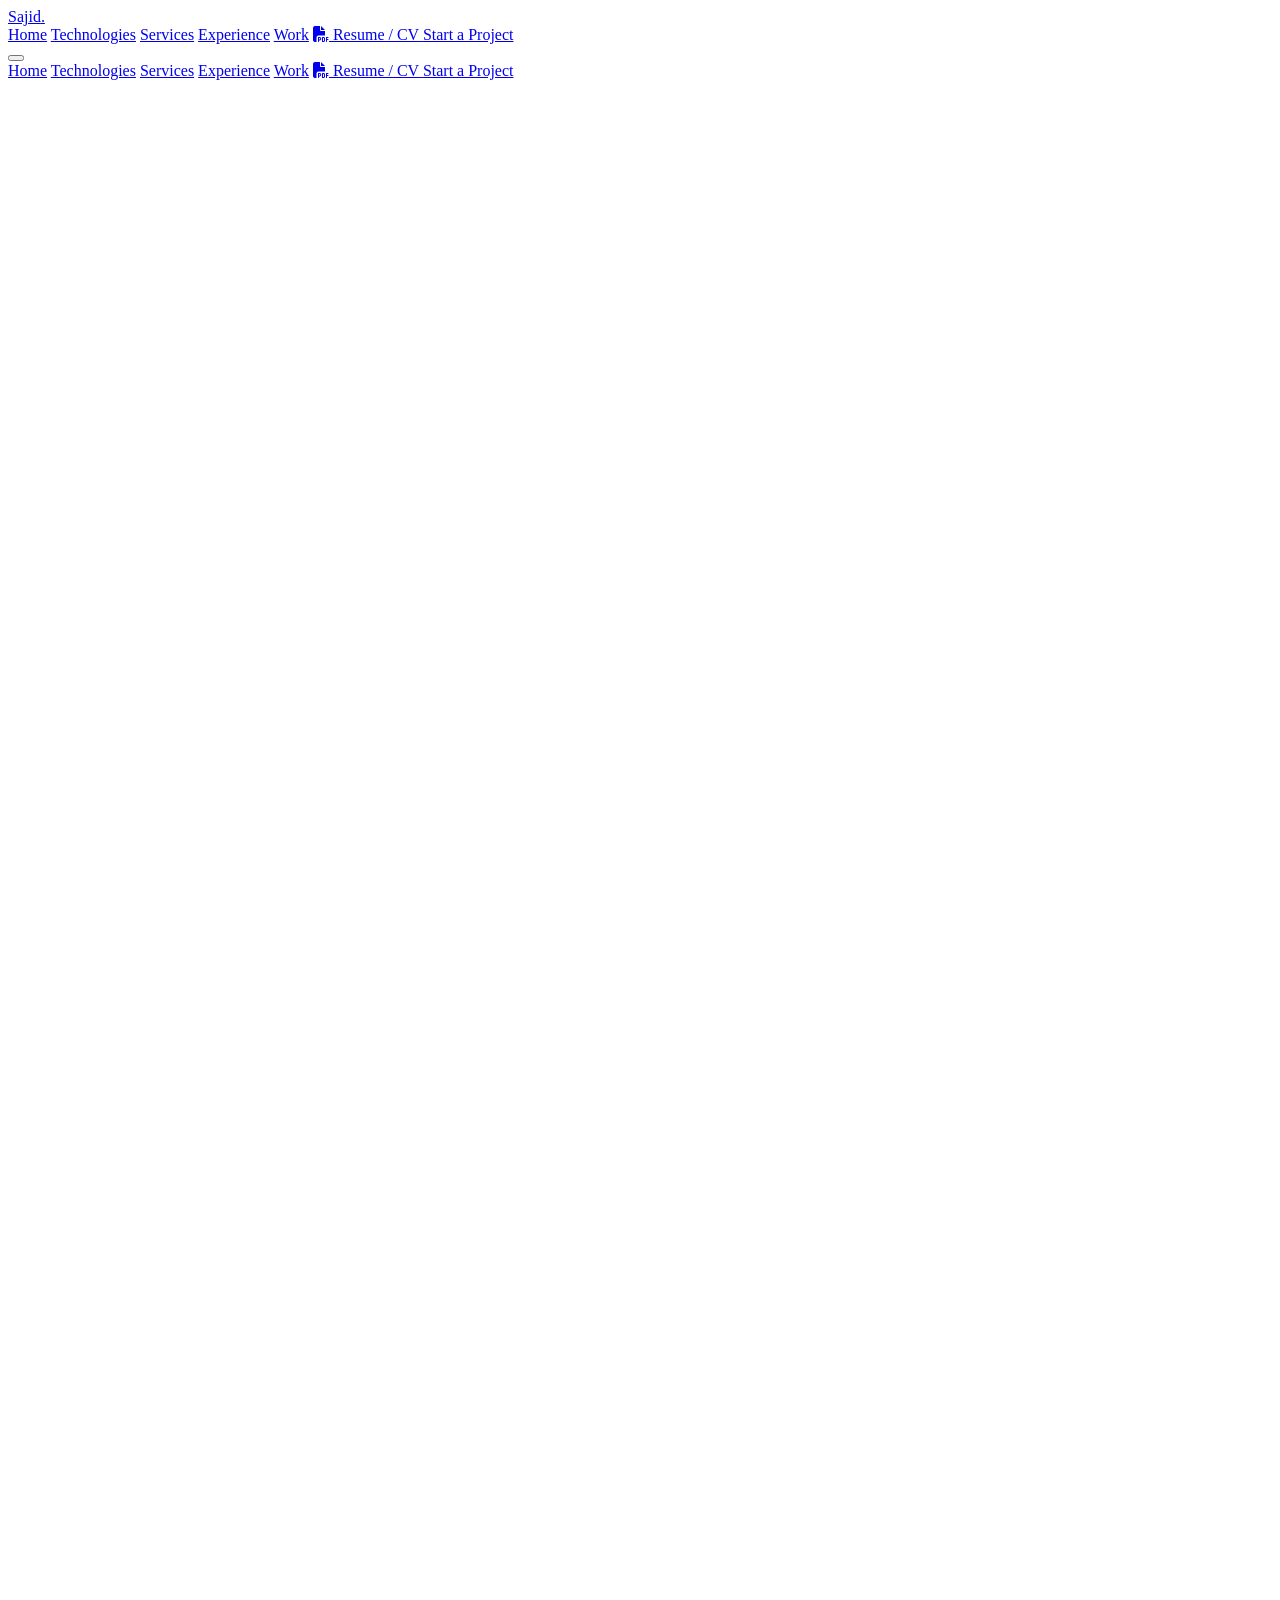
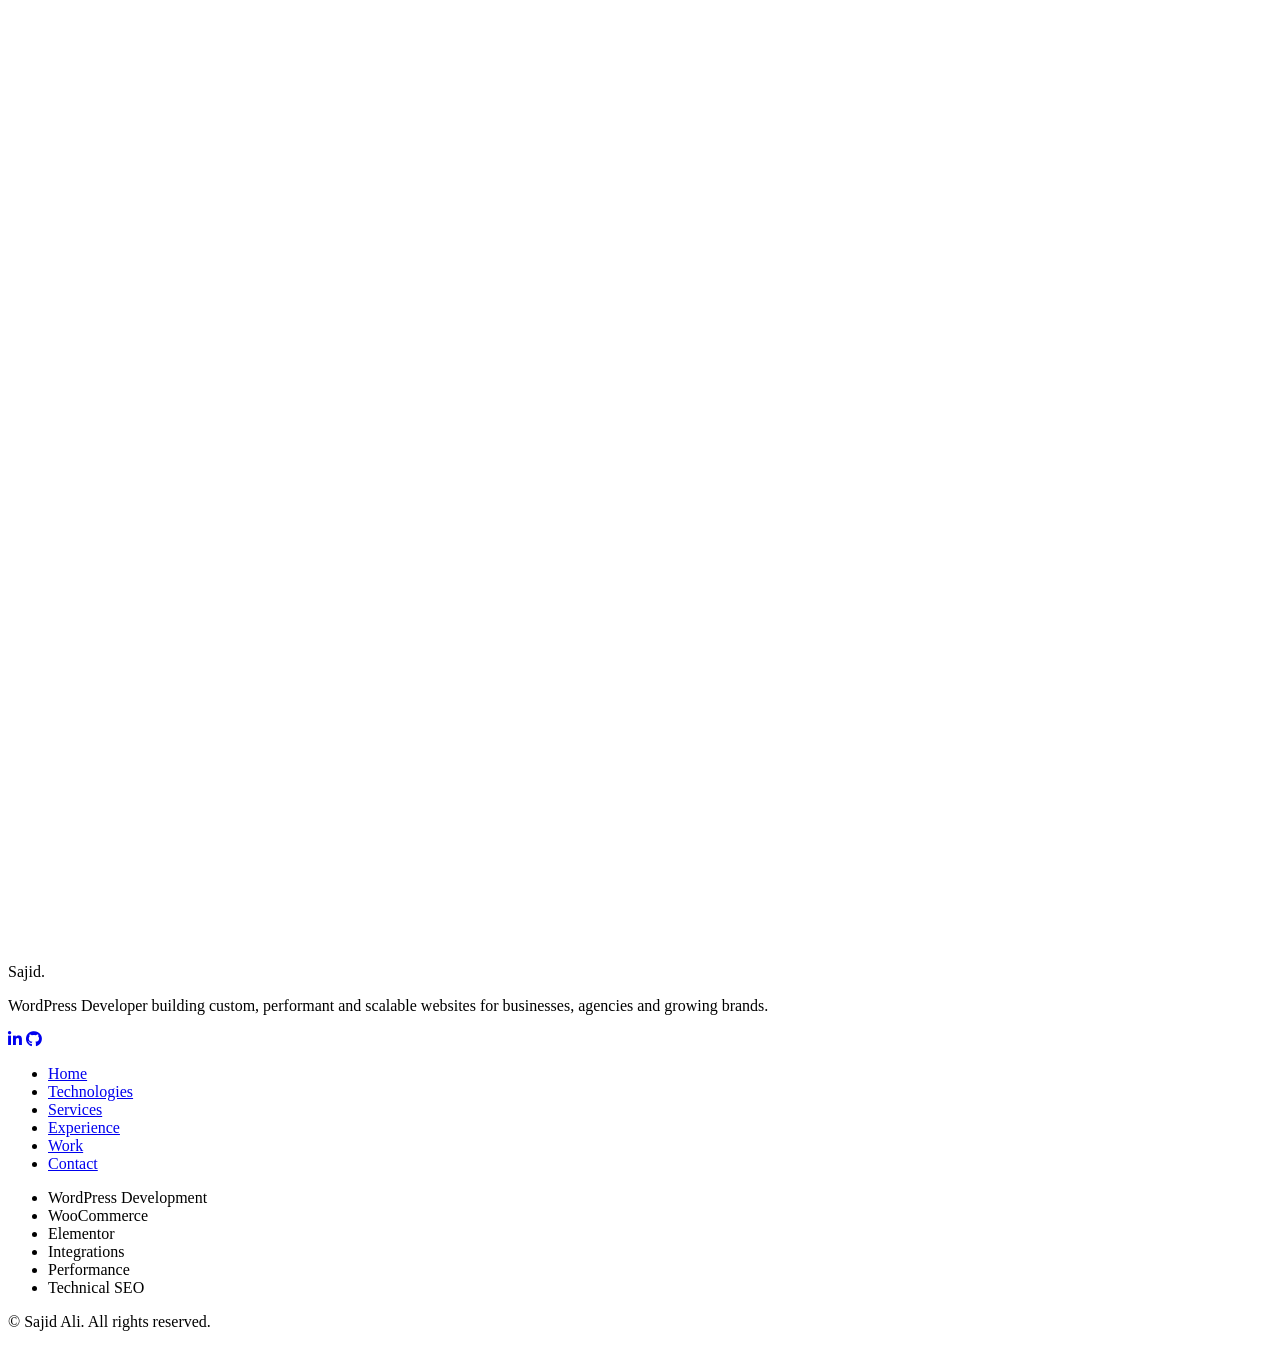
==== commit 5bb691b5: "Add files via upload" ====
--- a/index.html
+++ b/index.html
@@ -1,703 +1,1037 @@
-<!DOCTYPE html>
-<html class="no-js" lang="en">
-  <head>
-    <!-- Meta Tags -->
-    <meta charset="utf-8">
-    <meta http-equiv="x-ua-compatible" content="ie=edge">
-    <meta name="viewport" content="width=device-width, initial-scale=1">
-    <meta name="author" content="Laralink">
-    <!-- Favicon Icon -->
-    <link rel="icon" href="assets/img/favicon.png">
-    <!-- Site Title -->
-    <title>Sajid - Personal Portfolio</title>
-    <!-- Stylesheets -->
-    <link rel="stylesheet" href="assets/css/bootstrap.min.css">
-    <link rel="stylesheet" href="assets/css/fontawesome.min.css">
-    <link rel="stylesheet" href="assets/css/animate.css">
-    <link rel="stylesheet" href="assets/css/lightgallery.min.css">
-    <link rel="stylesheet" href="assets/css/style.css">
-  </head>
-  <body>
-    <!-- Start Preloader -->
-    <div class="cs_preloader cs_accent_color cs_primary_font">
-      <div class="cs_preloader_in">S</div>
-    </div>
-    <!-- End Preloader -->
-    <!-- Start Header Section -->
-    <header class="cs_site_header cs_style_1 cs_transparent_header cs_primary_color cs_sticky_header">
-      <div class="cs_main_header">
-        <div class="container">
-          <div class="cs_main_header_in">
-            <div class="cs_main_header_left">
-              <h1>Sajid Ali</h1>
-              <!-- <a class="cs_site_branding" href="index.html"> <img src="assets/img/logo.svg" alt="Logo"> </a> -->
-            </div>
-            <div class="cs_main_header_right">
-              <nav class="cs_nav cs_semibold">
-                <ul class="cs_nav_list">
-                  <li><a href="#home">Home</a></li>
-                  <li><a href="#portfolio">PORTFOLIO</a></li>
-                  <li><a href="#about">ABOUT</a></li>
-                  <li><a href="#resume">RESUME</a></li>
-                  <li><a href="#testimonial">Testimonial</a></li>
-                  <li><a href="#contact">CONTACT</a></li>
-                </ul>
-              </nav>
-            </div>
-          </div>
-        </div>
-      </div>
-    </header>
-    <!-- End Header Section -->
-
-    <!-- Start Hero Section -->
-    <section class="cs_hero cs_style_1 cs_center position-relative cs_hobble" id="home">
-      <div class="container position-relative">
-        <div class="cs_hero_text position-relative wow fadeInLeft" data-wow-duration="1s" data-wow-delay="0.2s">
-          <h3 class="cs_hero_title_up cs_fs_28 mb-0 cs_secondary_color">Hi There,</h3>
-          <h1 class="cs_hero_title cs_fs_90 cs_mb_18">I am Sajid Developer</h1>
-          <p class="cs_hero_subtitle cs_mb_52">My passion for clean code, smart systems, and full-stack web solutions drives my journey in modern web development.</p>
-          <div class="cs_hero_btns">
-            <a href="#portfolio" class="cs_btn cs_style_1 cs_radius_15">See Works</a>
-            <a href="assets/Sajid_Personal_Resume.pdf" class="cs_btn cs_style_1 cs_type_1 cs_radius_15">Download CV</a>
-          </div>
-          <div class="cs_hero_icon cs_accent_color">
-            <svg width="109" height="113" viewBox="0 0 109 113" fill="none" xmlns="http://www.w3.org/2000/svg" class="cs_hover_layer_2">
-              <g clip-path="url(#clip0_98_223)">
-              <path d="M70.7054 108.76C68.9961 107.094 69.2151 105.594 71.2943 104.417C73.6631 103.097 76.0024 101.794 78.3712 100.475C78.6377 100.326 78.881 100.171 79.2492 99.9275C78.5599 99.71 78.0394 99.515 77.4893 99.3365C70.1496 97.0623 63.1994 93.9309 57.0401 89.3115C49.1048 83.3535 43.5163 75.7974 41.5877 65.9696C41.1014 63.5054 41.0671 60.9445 40.9207 58.4266C40.8789 57.7709 40.7434 57.3614 40.2046 56.9632C33.1174 51.6385 27.3894 45.2076 23.7299 37.1006C19.3567 27.4319 19.0614 17.6643 22.9663 7.80735C23.6526 6.06712 24.4781 4.36578 25.3603 2.72982C25.9429 1.62937 27.3054 1.31659 28.3247 1.87392C29.4303 2.48016 29.8602 3.71496 29.3408 4.85783C29.0001 5.62956 28.5963 6.35888 28.2388 7.10115C22.435 19.5484 24.1874 31.259 32.0394 42.3458C34.6042 45.9607 37.6775 49.0984 41.115 51.9168C41.2413 52.0017 41.3444 52.08 41.5738 52.2432C41.6701 51.8986 41.7407 51.6459 41.8178 51.3702C43.4815 44.7014 46.5267 38.815 51.9971 34.4487C56.4662 30.8923 61.6039 29.0585 67.4006 29.7868C73.1741 30.5087 77.5455 33.5634 80.6292 38.3636C83.7464 43.2227 84.6755 48.4859 82.9928 54.0595C81.5131 58.9963 78.0833 62.3229 73.6313 64.7446C69.0905 67.2158 64.3481 67.2776 59.4476 66.2052C54.8318 65.1877 50.5167 63.3625 46.4124 61.0512C46.1934 60.9405 46.0039 60.8132 45.7784 60.7255C45.7321 60.7125 45.6561 60.716 45.3753 60.7366C45.7054 62.6866 45.9131 64.6272 46.3847 66.5177C48.3129 74.2894 52.8415 80.3603 59.1285 85.2384C64.2014 89.1827 69.9225 91.9706 75.9882 94.0621C77.4235 94.5623 78.8948 95.023 80.5388 95.5816C80.3169 95.1232 80.2123 94.8711 80.0782 94.6354C78.6593 92.1087 77.2172 89.5754 75.7982 87.0487C75.312 86.1944 75.3112 85.3025 75.8799 84.5202C76.4125 83.7773 77.1991 83.3779 78.0739 83.6472C78.6704 83.8387 79.3779 84.2593 79.6862 84.7665C82.1601 88.9753 84.5748 93.217 86.9598 97.4752C87.7751 98.9415 87.3103 100.694 85.8529 101.525C81.5761 103.946 77.2826 106.338 72.9722 108.7C72.6169 108.898 72.1842 108.926 71.7785 109.036C71.4011 108.955 71.0532 108.858 70.7054 108.76ZM46.4703 51.6301C46.3112 52.3783 46.0661 53.5235 45.8842 54.7112C45.8536 54.9998 46.0227 55.4682 46.2521 55.6314C50.4752 58.3226 54.9683 60.4948 59.8663 61.6655C64.3173 62.7361 68.6038 62.6955 72.6112 60.0753C77.3782 56.9737 79.8915 52.7221 79.0547 47.0389C78.1958 41.077 74.9438 36.7003 69.0778 34.7885C64.0171 33.1264 59.3957 34.6339 55.2894 37.6971C50.6901 41.0933 48.158 45.8597 46.4703 51.6301Z" fill="currentColor"/>
-              </g>
-              <defs>
-              <clipPath id="clip0_98_223">
-              <rect width="91.5823" height="86.8987" fill="white" transform="translate(108.342 24.1873) rotate(105.614)"/>
-              </clipPath>
-              </defs>
-            </svg>              
-          </div>
-        </div>
-        <div class="cs_hero_img wow fadeInDown" data-wow-duration="1s" data-wow-delay="0.3s">
-          <img src="assets/img/hero_image.png" alt="Jake" class="cs_hover_layer_1">
-          <div class="cs_hero_img_shape">
-            <svg width="557" height="545" viewBox="0 0 557 545" fill="none" xmlns="http://www.w3.org/2000/svg">
-              <mask id="path-1-inside-1_98_216" fill="white">
-              <path d="M0.0170898 250.563C0.0170898 112.492 111.946 0.563171 250.017 0.563171H306.983C445.054 0.563171 556.983 112.492 556.983 250.563V545H0.0170898V250.563Z"/>
-              </mask>
-              <path d="M-1.98291 250.563C-1.98291 111.387 110.841 -1.43683 250.017 -1.43683H306.983C446.159 -1.43683 558.983 111.387 558.983 250.563H554.983C554.983 113.597 443.949 2.56317 306.983 2.56317H250.017C113.05 2.56317 2.01709 113.597 2.01709 250.563H-1.98291ZM556.983 545H0.0170898H556.983ZM-1.98291 545V250.563C-1.98291 111.387 110.841 -1.43683 250.017 -1.43683V2.56317C113.05 2.56317 2.01709 113.597 2.01709 250.563V545H-1.98291ZM306.983 -1.43683C446.159 -1.43683 558.983 111.387 558.983 250.563V545H554.983V250.563C554.983 113.597 443.949 2.56317 306.983 2.56317V-1.43683Z" fill="url(#paint0_linear_98_216)" fill-opacity="0.8" mask="url(#path-1-inside-1_98_216)"/>
-              <defs>
-              <linearGradient id="paint0_linear_98_216" x1="303.558" y1="433.754" x2="298.481" y2="-12.7793" gradientUnits="userSpaceOnUse">
-              <stop stop-color="#CDCBD1" stop-opacity="0" offset="0"/>
-              <stop offset="1" stop-color="#69686B"/>
-              </linearGradient>
-              </defs>
-            </svg>              
-          </div>
-        </div>
-      </div>
-      <div class="cs_moving_text_wrap cs_style_1 cs_fs_150 cs_bold wow fadeIn" data-wow-duration="1s" data-wow-delay="0.2s">
-        <div class="cs_moving_text_in">
-          <div class="cs_moving_text">Full Stack Web Developer</div>
-          <div class="cs_moving_text">Full Stack Web Developer </div>
-        </div>
-      </div>
-      <div class="cs_hero_social_btns wow fadeIn" data-wow-duration="1.3s" data-wow-delay="0.2s">
-        <a href="#" class="cs_center cs_radius_7"><i class="fa-brands fa-linkedin-in"></i></a>
-        <a href="https://github.com/sajidali-tech" class="cs_center cs_radius_7"><i class="fa-brands fa-github"></i></a>
-        <a href="#" class="cs_center cs_radius_7"><i class="fa-brands fa-twitter"></i></a>
-        <a href="#" class="cs_center cs_radius_7"><i class="fa-brands fa-instagram"></i></a>
-      </div>
-    </section>
-    <!-- End Hero Section -->
-
-    <!-- Start Portfolio Section -->
-    <section id="portfolio">
-      <div class="cs_height_126 cs_height_lg_80"></div>
-      <div class="container">
-        <div class="cs_section_heading cs_style_1 text-center">
-          <p class="cs_section_subtitle cs_accent_color cs_mb_16">Portfolio</p>
-          <h2 class="cs_section_title cs_fs_67 mb-0">Latest projects</h2>
-        </div>
-        <div class="cs_height_95 cs_height_lg_50"></div>
-        <div class="cs_grid_2 cs_lightgallery">
-          <div class="cs_grid_item">
-            <a href="https://www.litmos.com/" class="cs_portfolio cs_style_1 cs_radius_15 overflow-hidden d-block position-relative" target="_blank">
-              <img src="assets/img/portfolio-1.png" alt="">
-              <span class="cs_portfolio_btn cs_fs_21 cs_semibold">
-                <span>Litmos</span>
-                <svg width="21" height="18" viewBox="0 0 21 21" fill="none" xmlns="http://www.w3.org/2000/svg">
-                  <path d="M20.5 2C20.5 1.17157 19.8284 0.5 19 0.5L5.5 0.499999C4.67157 0.499999 4 1.17157 4 2C4 2.82843 4.67157 3.5 5.5 3.5H17.5V15.5C17.5 16.3284 18.1716 17 19 17C19.8284 17 20.5 16.3284 20.5 15.5L20.5 2ZM3.06066 20.0607L20.0607 3.06066L17.9393 0.939339L0.93934 17.9393L3.06066 20.0607Z" fill="currentColor"/>
-                </svg>                  
-              </span>
-            </a>
-          </div>
-          <div class="cs_grid_item">
-            <a href="https://coolwithbowman.com/" class="cs_portfolio cs_style_1 cs_radius_15 overflow-hidden d-block position-relative" target="_blank">
-              <img src="assets/img/portfolio-2.png" alt="">
-              <span class="cs_portfolio_btn cs_fs_21 cs_semibold">
-                <span>Cool With Bowman</span>
-                <svg width="21" height="18" viewBox="0 0 21 21" fill="none" xmlns="http://www.w3.org/2000/svg">
-                  <path d="M20.5 2C20.5 1.17157 19.8284 0.5 19 0.5L5.5 0.499999C4.67157 0.499999 4 1.17157 4 2C4 2.82843 4.67157 3.5 5.5 3.5H17.5V15.5C17.5 16.3284 18.1716 17 19 17C19.8284 17 20.5 16.3284 20.5 15.5L20.5 2ZM3.06066 20.0607L20.0607 3.06066L17.9393 0.939339L0.93934 17.9393L3.06066 20.0607Z" fill="currentColor"/>
-                </svg>                  
-              </span>
-            </a>
-          </div>
-          <div class="cs_grid_item">
-            <a href="http://gonsd.com/" class="cs_portfolio cs_style_1 cs_radius_15 overflow-hidden d-block position-relative" target="_blank">
-              <img src="assets/img/portfolio-3.png" alt="">
-              <span class="cs_portfolio_btn cs_fs_21 cs_semibold">
-                <span>NSD Moovtech</span>
-                <svg width="21" height="18" viewBox="0 0 21 21" fill="none" xmlns="http://www.w3.org/2000/svg">
-                  <path d="M20.5 2C20.5 1.17157 19.8284 0.5 19 0.5L5.5 0.499999C4.67157 0.499999 4 1.17157 4 2C4 2.82843 4.67157 3.5 5.5 3.5H17.5V15.5C17.5 16.3284 18.1716 17 19 17C19.8284 17 20.5 16.3284 20.5 15.5L20.5 2ZM3.06066 20.0607L20.0607 3.06066L17.9393 0.939339L0.93934 17.9393L3.06066 20.0607Z" fill="currentColor"/>
-                </svg>                  
-              </span>
-            </a>
-          </div>
-          <div class="cs_grid_item">
-            <a href="assets/img/portfolio-4.png" class="cs_portfolio cs_style_1 cs_lightbox_item cs_radius_15 overflow-hidden d-block position-relative">
-              <img src="assets/img/portfolio-4.png" alt="">
-              <span class="cs_portfolio_btn cs_fs_21 cs_semibold">
-                <span>Ditto Moovtech</span>
-                <svg width="21" height="18" viewBox="0 0 21 21" fill="none" xmlns="http://www.w3.org/2000/svg">
-                  <path d="M20.5 2C20.5 1.17157 19.8284 0.5 19 0.5L5.5 0.499999C4.67157 0.499999 4 1.17157 4 2C4 2.82843 4.67157 3.5 5.5 3.5H17.5V15.5C17.5 16.3284 18.1716 17 19 17C19.8284 17 20.5 16.3284 20.5 15.5L20.5 2ZM3.06066 20.0607L20.0607 3.06066L17.9393 0.939339L0.93934 17.9393L3.06066 20.0607Z" fill="currentColor"/>
-                </svg>                  
-              </span>
-            </a>
-          </div>
-          <div class="cs_grid_item">
-            <a href="http://cristinaperez.tv/" class="cs_portfolio cs_style_1 cs_radius_15 overflow-hidden d-block position-relative" target="_blank">
-              <img src="assets/img/portfolio-5.png" alt="">
-              <span class="cs_portfolio_btn cs_fs_21 cs_semibold">
-                <span>Cristina Perze</span>
-                <svg width="21" height="18" viewBox="0 0 21 21" fill="none" xmlns="http://www.w3.org/2000/svg">
-                  <path d="M20.5 2C20.5 1.17157 19.8284 0.5 19 0.5L5.5 0.499999C4.67157 0.499999 4 1.17157 4 2C4 2.82843 4.67157 3.5 5.5 3.5H17.5V15.5C17.5 16.3284 18.1716 17 19 17C19.8284 17 20.5 16.3284 20.5 15.5L20.5 2ZM3.06066 20.0607L20.0607 3.06066L17.9393 0.939339L0.93934 17.9393L3.06066 20.0607Z" fill="currentColor"/>
-                </svg>                  
-              </span>
-            </a>
-          </div>
-          <div class="cs_grid_item">
-            <a href="https://t5groupllc.com/" class="cs_portfolio cs_style_1 cs_radius_15 overflow-hidden d-block position-relative" target="_blank">
-              <img src="assets/img/portfolio-6.png" alt="">
-              <span class="cs_portfolio_btn cs_fs_21 cs_semibold">
-                <span>T5 Group LLC</span>
-                <svg width="21" height="18" viewBox="0 0 21 21" fill="none" xmlns="http://www.w3.org/2000/svg">
-                  <path d="M20.5 2C20.5 1.17157 19.8284 0.5 19 0.5L5.5 0.499999C4.67157 0.499999 4 1.17157 4 2C4 2.82843 4.67157 3.5 5.5 3.5H17.5V15.5C17.5 16.3284 18.1716 17 19 17C19.8284 17 20.5 16.3284 20.5 15.5L20.5 2ZM3.06066 20.0607L20.0607 3.06066L17.9393 0.939339L0.93934 17.9393L3.06066 20.0607Z" fill="currentColor"/>
-                </svg>                  
-              </span>
-            </a>
-          </div>
-          <div class="cs_grid_item">
-            <a href="assets/img/portfolio-7.png" class="cs_portfolio cs_style_1 cs_lightbox_item cs_radius_15 overflow-hidden d-block position-relative">
-              <img src="assets/img/portfolio-7.png" alt="">
-              <span class="cs_portfolio_btn cs_fs_21 cs_semibold">
-                <span>OnRamp Moovtech</span>
-                <svg width="21" height="18" viewBox="0 0 21 21" fill="none" xmlns="http://www.w3.org/2000/svg">
-                  <path d="M20.5 2C20.5 1.17157 19.8284 0.5 19 0.5L5.5 0.499999C4.67157 0.499999 4 1.17157 4 2C4 2.82843 4.67157 3.5 5.5 3.5H17.5V15.5C17.5 16.3284 18.1716 17 19 17C19.8284 17 20.5 16.3284 20.5 15.5L20.5 2ZM3.06066 20.0607L20.0607 3.06066L17.9393 0.939339L0.93934 17.9393L3.06066 20.0607Z" fill="currentColor"/>
-                </svg>                  
-              </span>
-            </a>
-          </div>
-          <div class="cs_grid_item">
-            <a href="assets/img/portfolio-8.png" class="cs_portfolio cs_style_1 cs_lightbox_item cs_radius_15 overflow-hidden d-block position-relative">
-              <img src="assets/img/portfolio-8.png" alt="">
-              <span class="cs_portfolio_btn cs_fs_21 cs_semibold">
-                <span>Motify Moovtech</span>
-                <svg width="21" height="18" viewBox="0 0 21 21" fill="none" xmlns="http://www.w3.org/2000/svg">
-                  <path d="M20.5 2C20.5 1.17157 19.8284 0.5 19 0.5L5.5 0.499999C4.67157 0.499999 4 1.17157 4 2C4 2.82843 4.67157 3.5 5.5 3.5H17.5V15.5C17.5 16.3284 18.1716 17 19 17C19.8284 17 20.5 16.3284 20.5 15.5L20.5 2ZM3.06066 20.0607L20.0607 3.06066L17.9393 0.939339L0.93934 17.9393L3.06066 20.0607Z" fill="currentColor"/>
-                </svg>                  
-              </span>
-            </a>
-          </div>
-          <div class="cs_grid_item">
-            <a href="assets/img/portfolio-9.png" class="cs_portfolio cs_style_1 cs_lightbox_item cs_radius_15 overflow-hidden d-block position-relative">
-              <img src="assets/img/portfolio-9.png" alt="">
-              <span class="cs_portfolio_btn cs_fs_21 cs_semibold">
-                <span>Athletic Force1</span>
-                <svg width="21" height="18" viewBox="0 0 21 21" fill="none" xmlns="http://www.w3.org/2000/svg">
-                  <path d="M20.5 2C20.5 1.17157 19.8284 0.5 19 0.5L5.5 0.499999C4.67157 0.499999 4 1.17157 4 2C4 2.82843 4.67157 3.5 5.5 3.5H17.5V15.5C17.5 16.3284 18.1716 17 19 17C19.8284 17 20.5 16.3284 20.5 15.5L20.5 2ZM3.06066 20.0607L20.0607 3.06066L17.9393 0.939339L0.93934 17.9393L3.06066 20.0607Z" fill="currentColor"/>
-                </svg>                  
-              </span>
-            </a>
-          </div>
-        </div>
-        <div class="cs_height_80 cs_height_lg_60"></div>
-        <div class="cs_portfolio_grid_btn text-center wow fadeIn" data-wow-duration="0.8s" data-wow-delay="0.2s">
-          <a href="#contact" class="cs_btn cs_style_1 cs_radius_15">More Projects</a>
-        </div>
-      </div>
-      <div class="cs_height_150 cs_height_lg_80"></div>
-    </section>
-    <!-- End Portfolio Section -->
-    <!-- Start About Section -->
-    <section class="cs_ternary_bg" id="about">
-      <div class="cs_height_145 cs_height_lg_70"></div>
-      <div class="container">
-        <div class="cs_section_heading cs_style_1 text-center">
-          <p class="cs_section_subtitle cs_accent_color cs_mb_16 wow fadeInUp" data-wow-duration="0.8s" data-wow-delay="0.2s">About Me</p>
-          <h2 class="cs_section_title cs_fs_67 mb-0">Behind the Code <br>My Freelance Journey</h2>
-        </div>
-        <div class="cs_height_95 cs_height_lg_50"></div>
-        <div class="row align-items-center cs_gap_y_50">
-          <div class="col-lg-5">
-            <div class="cs_pr_100 wow fadeIn" data-wow-duration="0.8s" data-wow-delay="0.2s">
-              <a href="https://www.youtube.com/embed/UJEUwEJ6gH4" class="cs_video_block cs_style_1 d-block cs_video_open position-relative">
-                 <img src="assets/img/hero_img2.png" alt="">
-              </a>
-            </div>
-          </div>
-          <div class="col-lg-7">
-            <div class="cs_about_info">
-              <p class="cs_mb_38">Hello, I am Sajid Ali — a full stack web and WordPress developer shaping function into form. I wonder, did it begin with curiosity or code? If not the same developer I was yesterday, then who codes today? Ah, the journey rewrites me. To some, I’m a builder of pages; to others, a solver of problems. But truly, I am the idea — structured and shipped.</p>
-              <ul class="cs_list cs_style_2 cs_mp_0">
-                <li>
-                  <h2 class="cs_fs_67">03+</h2>
-                  <p class="mb-0">Years Experience</p>
-                </li>
-                <li>
-                  <h2 class="cs_fs_67">100+</h2>
-                  <p class="mb-0">Project Completed</p>
-                </li>
-                <li>
-                  <h2 class="cs_fs_67">90+</h2>
-                  <p class="mb-0">Satisfied Client</p>
-                </li>
-              </ul>
-              <div class="cs_height_37 cs_height_lg_30"></div>
-              <div class="cs_gradient_seperator"></div>
-              <div class="cs_height_33 cs_height_lg_30"></div>
-              <ul class="cs_list cs_style_3 cs_mp_0">
-                <li>Email : <a href="mainto:sajidtech850@gmail.com">sajidtech850@gmail.com</a></li>
-                <li>Phone : <a href="tel:+923254087210">+923 254 087210</a></li>
-                <li>Location : Lahore, Pakistan</li>
-                <li>Linkedin : <a href="https://www.linkedin.com/in/sajid-ali-6770b5273/">linkedin.com/in/sajid-ali-6770b5273/</a></li>
-              </ul>
-            </div>
-          </div>
-        </div>
-      </div>
-      <div class="cs_height_150 cs_height_lg_80"></div>
-    </section>
-    <!-- End About Section -->
-
-    <!-- Start Resume Seciton -->
-    <section id="resume">
-      <div class="cs_height_145 cs_height_lg_75"></div>
-      <div class="container">
-        <div class="cs_section_heading cs_style_2">
-          <div class="cs_section_heading_left">
-            <p class="cs_section_subtitle cs_accent_color cs_mb_16 wow fadeInLeft" data-wow-duration="0.8s" data-wow-delay="0.2s">Resume</p>
-          <h2 class="cs_section_title cs_fs_67 mb-0">Academic knowledge and hands-on expertise</h2>
-          </div>
-          <div class="cs_section_heading_right">
-            <a href="assets/Sajid_Personal_Resume.pdf" class="cs_btn cs_style_1 cs_radius_15">Download Resume</a>
-          </div>
-        </div>
-        <div class="cs_height_95 cs_height_lg_50"></div>
-        <div class="row cs_gap_y_50">
-          <div class="col-lg-6">
-            <h3 class="cs_fs_37 cs_mb_66 cs_mb_lg_35">Education</h3>
-            <ul class="cs_list cs_style_1 cs_mp_0">
-              <li>
-                <p class="cs_mb_30 cs_mb_lg_15">2021 - 2024</p>
-                <h3 class="cs_fs_28 cs_mb_11">Software Engineering</h3>
-                <p class="mb-0">BS in Software Engineering, Hajvery University</p>
-              </li>
-              <li>
-                <p class="cs_mb_30 cs_mb_lg_15">2020 - 2021</p>
-                <h3 class="cs_fs_28 cs_mb_11">Full Stack Web & WordPress Development</h3>
-                <p class="mb-0">Diploma & Certification in Web Developmenta</p>
-              </li>
-              <li>
-                <p class="cs_mb_30 cs_mb_lg_15">2018 - 2019</p>
-                <h3 class="cs_fs_28 cs_mb_11">FSc Pre-Engineering</h3>
-                <p class="mb-0">Government College for Boys, Gulberg Lahore</p>
-              </li>
-            </ul>
-          </div>
-          <div class="col-lg-6">
-            <div class="cs_pl_100">
-              <h3 class="cs_fs_37 cs_mb_66 cs_mb_lg_35">Experience</h3>
-              <ul class="cs_list cs_style_1 cs_mp_0">
-                <li>
-                  <p class="cs_mb_30 cs_mb_lg_15">2024 - Present</p>
-                  <h3 class="cs_fs_28 cs_mb_11">Full Stack WordPress Developer</h3>
-                  <p class="mb-0">Technology Brainz</p>
-                </li>
-                <li>
-                  <p class="cs_mb_30 cs_mb_lg_15">2022 - 2023</p>
-                  <h3 class="cs_fs_28 cs_mb_11">Full Stack Web Developer</h3>
-                  <p class="mb-0">Ibrism Technologies</p>
-                </li>
-                <li>
-                  <p class="cs_mb_30 cs_mb_lg_15">2020 - 2021</p>
-                  <h3 class="cs_fs_28 cs_mb_11">Frontend Developer</h3>
-                  <p class="mb-0">Studio Technologies</p>
-                </li>
-              </ul>
-            </div>
-          </div>
-        </div>
-      </div>
-      <div class="cs_height_135 cs_height_lg_70"></div>
-      <div class="cs_moving_text_wrap cs_style_1 cs_fs_150 cs_bold">
-        <div class="cs_moving_text_in">
-          <div class="cs_moving_text">Building Digital Solutions with Code & Creativity</div>
-          <div class="cs_moving_text">Building Digital Solutions with Code & Creativity </div>
-        </div>
-      </div>
-      <div class="cs_height_135 cs_height_lg_70"></div>
-      <div class="container">
-        <div class="cs_grid_5">
-          <div class="cs_grid_item wow fadeIn" data-wow-duration="0.8s" data-wow-delay="0.2s">
-            <div class="cs_iconbox cs_style_2 text-center">
-              <div class="cs_iconbox_in cs_ternary_bg cs_mb_23">
-                <img class="cs_iconbox_icon cs_mb_21" src="assets/img/icons/figma.png" alt="Figma">
-                <h2 class="cs_iconbox_number cs_fs_37 mb-0">99%</h2>
-              </div>
-              <h3 class="cs_iconbox_title mb-0 cs_fs_21 cs_secondary_color">Figma</h3>
-            </div>
-          </div>
-          <div class="cs_grid_item wow fadeIn" data-wow-duration="0.8s" data-wow-delay="0.25s">
-            <div class="cs_iconbox cs_style_2 text-center">
-              <div class="cs_iconbox_in cs_ternary_bg cs_mb_23">
-                <img class="cs_iconbox_icon cs_mb_21" src="assets/img/icons/elementor.webp" alt="Figma">
-                <h2 class="cs_iconbox_number cs_fs_37 mb-0">99%</h2>
-              </div>
-              <h3 class="cs_iconbox_title mb-0 cs_fs_21 cs_secondary_color">Elmentor</h3>
-            </div>
-          </div>
-          <div class="cs_grid_item wow fadeIn" data-wow-duration="0.8s" data-wow-delay="0.3s">
-            <div class="cs_iconbox cs_style_2 text-center">
-              <div class="cs_iconbox_in cs_ternary_bg cs_mb_23">
-                <img class="cs_iconbox_icon cs_mb_21" src="assets/img/icons/wordpress.png" alt="Figma">
-                <h2 class="cs_iconbox_number cs_fs_37 mb-0">99%</h2>
-              </div>
-              <h3 class="cs_iconbox_title mb-0 cs_fs_21 cs_secondary_color">WordPress</h3>
-            </div>
-          </div>
-          <div class="cs_grid_item wow fadeIn" data-wow-duration="0.8s" data-wow-delay="0.35s">
-            <div class="cs_iconbox cs_style_2 text-center">
-              <div class="cs_iconbox_in cs_ternary_bg cs_mb_23">
-                <img class="cs_iconbox_icon cs_mb_21" src="assets/img/icons/html.webp" alt="Figma">
-                <h2 class="cs_iconbox_number cs_fs_37 mb-0">100%</h2>
-              </div>
-              <h3 class="cs_iconbox_title mb-0 cs_fs_21 cs_secondary_color">HTML5</h3>
-            </div>
-          </div>
-          <div class="cs_grid_item wow fadeIn" data-wow-duration="0.8s" data-wow-delay="0.4s">
-            <div class="cs_iconbox cs_style_2 text-center">
-              <div class="cs_iconbox_in cs_ternary_bg cs_mb_23">
-                <img class="cs_iconbox_icon cs_mb_21" src="assets/img/icons/php.png" alt="Figma">
-                <h2 class="cs_iconbox_number cs_fs_37 mb-0">90%</h2>
-              </div>
-              <h3 class="cs_iconbox_title mb-0 cs_fs_21 cs_secondary_color">PHP</h3>
-            </div>
-          </div>
-          <div class="cs_grid_item wow fadeIn" data-wow-duration="0.8s" data-wow-delay="0.4s">
-            <div class="cs_iconbox cs_style_2 text-center">
-              <div class="cs_iconbox_in cs_ternary_bg cs_mb_23">
-                <img class="cs_iconbox_icon cs_mb_21" src="assets/img/icons/jeqery.webp" alt="Figma">
-                <h2 class="cs_iconbox_number cs_fs_37 mb-0">90%</h2>
-              </div>
-              <h3 class="cs_iconbox_title mb-0 cs_fs_21 cs_secondary_color">jQuery</h3>
-            </div>
-          </div>
-          <div class="cs_grid_item wow fadeIn" data-wow-duration="0.8s" data-wow-delay="0.4s">
-            <div class="cs_iconbox cs_style_2 text-center">
-              <div class="cs_iconbox_in cs_ternary_bg cs_mb_23">
-                <img class="cs_iconbox_icon cs_mb_21" src="assets/img/icons/bootraps.webp" alt="Figma">
-                <h2 class="cs_iconbox_number cs_fs_37 mb-0">100%</h2>
-              </div>
-              <h3 class="cs_iconbox_title mb-0 cs_fs_21 cs_secondary_color">Bootstrap</h3>
-            </div>
-          </div>
-          <div class="cs_grid_item wow fadeIn" data-wow-duration="0.8s" data-wow-delay="0.4s">
-            <div class="cs_iconbox cs_style_2 text-center">
-              <div class="cs_iconbox_in cs_ternary_bg cs_mb_23">
-                <img class="cs_iconbox_icon cs_mb_21" src="assets/img/icons/css3.webp" alt="Figma">
-                <h2 class="cs_iconbox_number cs_fs_37 mb-0">90%</h2>
-              </div>
-              <h3 class="cs_iconbox_title mb-0 cs_fs_21 cs_secondary_color">CSS3</h3>
-            </div>
-          </div>
-          <div class="cs_grid_item wow fadeIn" data-wow-duration="0.8s" data-wow-delay="0.4s">
-            <div class="cs_iconbox cs_style_2 text-center">
-              <div class="cs_iconbox_in cs_ternary_bg cs_mb_23">
-                <img class="cs_iconbox_icon cs_mb_21" src="assets/img/icons/javascript.webp" alt="Figma">
-                <h2 class="cs_iconbox_number cs_fs_37 mb-0">90%</h2>
-              </div>
-              <h3 class="cs_iconbox_title mb-0 cs_fs_21 cs_secondary_color">JavaScript</h3>
-            </div>
-          </div>
-          <div class="cs_grid_item wow fadeIn" data-wow-duration="0.8s" data-wow-delay="0.4s">
-            <div class="cs_iconbox cs_style_2 text-center">
-              <div class="cs_iconbox_in cs_ternary_bg cs_mb_23">
-                <img class="cs_iconbox_icon cs_mb_21" src="assets/img/icons/divi.png" alt="Figma">
-                <h2 class="cs_iconbox_number cs_fs_37 mb-0">99%</h2>
-              </div>
-              <h3 class="cs_iconbox_title mb-0 cs_fs_21 cs_secondary_color">Divi Builder</h3>
-            </div>
-          </div>
-        </div>
-      </div>
-      <div class="cs_height_145 cs_height_lg_75"></div>
-    </section>
-    <!-- End Resume Seciton -->
-
-    <!-- Start Service Section -->
-    <section class="cs_ternary_bg">
-      <div class="cs_height_145 cs_height_lg_75"></div>
-      <div class="container">
-        <div class="cs_section_heading cs_style_1 text-center">
-          <p class="cs_section_subtitle cs_accent_color cs_mb_16 wow fadeInUp" data-wow-duration="0.8s" data-wow-delay="0.2s">Services</p>
-          <h2 class="cs_section_title cs_fs_67 mb-0">Crafting Solutions Tailored <br>to Your Needs</h2>
-        </div>
-        <div class="cs_height_95 cs_height_lg_50"></div>
-        <div class="row cs_gap_y_30">
-          <div class="col-lg-6">
-            <div class="cs_iconbox cs_style_1 cs_radius_15">
-              <div class="cs_iconbox_icon"><img src="assets/img/icons/customize-computer.svg" alt=""></div>
-              <div class="cs_iconbox_right">
-                <h3 class="cs_iconbox_title cs_mb_27 cs_fs_37 cs_mb_lg_17">Full Stack Development</h3>
-                <p class="mb-0">Building modern websites using HTML, CSS, JS, PHP, jQuery, Bootstrap, and MySQL for scalable and secure solutions.</p>
-              </div>
-            </div>
-          </div>
-          <div class="col-lg-6">
-            <div class="cs_iconbox cs_style_1 cs_radius_15">
-              <div class="cs_iconbox_icon"><img src="assets/img/icons/vector-alt.svg" alt=""></div>
-              <div class="cs_iconbox_right">
-                <h3 class="cs_iconbox_title cs_mb_27 cs_fs_37 cs_mb_lg_17">WordPress Development</h3>
-                <p class="mb-0">3+ years of experience in WordPress theme customization, plugin development, and WooCommerce-based websites.</p>
-              </div>
-            </div>
-          </div>
-          <div class="col-lg-6">
-            <div class="cs_iconbox cs_style_1 cs_radius_15">
-              <div class="cs_iconbox_icon"><img src="assets/img/icons/illustration.svg" alt=""></div>
-              <div class="cs_iconbox_right">
-                <h3 class="cs_iconbox_title cs_mb_27 cs_fs_37 cs_mb_lg_17">Custom Web Solutions</h3>
-                <p class="mb-0">Creating custom web apps, API integrations, booking systems, and full-stack dashboards tailored to business needs.</p>
-              </div>
-            </div>
-          </div>
-          <div class="col-lg-6">
-            <div class="cs_iconbox cs_style_1 cs_radius_15">
-              <div class="cs_iconbox_icon"><img src="assets/img/icons/layers.svg" alt=""></div>
-              <div class="cs_iconbox_right">
-                <h3 class="cs_iconbox_title cs_mb_27 cs_fs_37 cs_mb_lg_17">E-Commerce Web</h3>
-                <p class="mb-0">Expert in WooCommerce store development, booking forms, dynamic pricing, and secure payment integration.</p>
-              </div>
-            </div>
-          </div>
-        </div>
-      </div>
-      <div class="cs_height_150 cs_height_lg_80"></div>
-    </section>
-    <!-- End Service Section -->
-
-    <!-- Start Testimonial Section -->
-    <section id="testimonial">
-      <div class="cs_height_145 cs_height_lg_75"></div>
-      <div class="container">
-        <div class="cs_section_heading cs_style_1 text-center">
-          <p class="cs_section_subtitle cs_accent_color cs_mb_16 wow fadeInUp" data-wow-duration="0.8s" data-wow-delay="0.2s">Testimonial</p>
-          <h2 class="cs_section_title cs_fs_67 mb-0">Reviews from Our <br>Satisfied Client</h2>
-        </div>
-        <div class="cs_height_95 cs_height_lg_50"></div>
-        <div class="row cs_gap_y_30">
-          <div class="col-lg-4">
-            <div class="cs_testimonial cs_style_1 position-relative cs_radius_15">
-              <div class="cs_testimonial_avatar cs_mb_26">
-                <img src="assets/img/avatar_1.png" alt="Avatar">
-                <div class="cs_testimonial_avatar_right">
-                  <h3 class="cs_fs_28 mb-0">Hassan Shafiq</h3>
-                  <p class="mb-0">Client</p>
-                </div>
-              </div>
-              <blockquote class="cs_testimonial_blockquote cs_fs_16 cs_primary_color fst-normal cs_mb_45">Pure bliss at our exceptional resort! Impeccable service, breathtaking  views, and exquisite dining, spa, and infinity pool experiences await  your perfect escape.</blockquote>
-              <div class="cs_rating cs_accent_color" data-rating="5">
-                <i class="fa-regular fa-star"></i>
-                <i class="fa-regular fa-star"></i>
-                <i class="fa-regular fa-star"></i>
-                <i class="fa-regular fa-star"></i>
-                <i class="fa-regular fa-star"></i>
-                <div class="cs_rating_percentage">
-                  <i class="fa-solid fa-star fa-fw"></i>
-                  <i class="fa-solid fa-star fa-fw"></i>
-                  <i class="fa-solid fa-star fa-fw"></i>
-                  <i class="fa-solid fa-star fa-fw"></i>
-                  <i class="fa-solid fa-star fa-fw"></i>
-                </div>
-              </div>
-              <div class="cs_quote_icon">
-                <svg width="37" height="31" viewBox="0 0 37 31" fill="none" xmlns="http://www.w3.org/2000/svg">
-                  <g clip-path="url(.clip0_495_64)">
-                  <path d="M9.7683 16.1975C7.56475 16.579 5.54756 16.1866 3.69482 14.9767C0.833489 13.1128 -0.56977 9.61385 0.219563 6.33291C1.03082 2.94296 3.80445 0.46863 7.23586 0.0653247C12.1144 -0.512383 16.4228 3.22637 16.4447 8.10963C16.4667 12.6114 15.8747 17.015 14.1535 21.2116C12.7283 24.6996 10.6673 27.7408 7.58667 30.0189C7.09334 30.3786 6.55616 30.6838 6.01897 30.9781C5.88741 31.0544 5.58045 31.0108 5.49275 30.9018C5.40504 30.7928 5.40504 30.4876 5.50371 30.3677C7.53186 27.6645 8.50756 24.547 9.12149 21.3097C9.42845 19.7183 9.57097 18.1051 9.77927 16.5027C9.77927 16.4046 9.7683 16.3065 9.7683 16.1975ZM7.34549 29.1578C7.41127 29.1033 7.47704 29.0597 7.54282 29.0052C10.459 26.6726 12.3446 23.6423 13.6492 20.2088C14.7565 17.2766 15.3265 14.2355 15.5129 11.129C15.6006 9.74465 15.6883 8.33853 15.5019 6.97601C14.9209 2.81216 10.733 0.0653247 6.58904 0.991837C2.45601 1.91835 -0.054511 6.1585 1.11853 10.1916C2.20386 13.9521 6.02993 16.1975 9.86697 15.3364C10.5247 15.1947 10.6673 15.3037 10.6234 15.9686C10.5796 16.6662 10.5247 17.3529 10.448 18.0397C10.152 20.6775 9.66964 23.2935 8.74875 25.8006C8.33216 26.9342 7.82786 28.0351 7.34549 29.1578Z" fill="currentColor"></path>
-                  <path d="M30.3234 16.1976C28.8324 16.4701 27.4182 16.3502 26.015 15.8706C22.5945 14.6824 20.3252 11.2707 20.5664 7.64095C20.8075 3.98941 23.5373 0.871967 27.1222 0.174358C32.2419 -0.839355 36.9779 2.99749 36.9889 8.18596C36.9998 12.437 36.4627 16.6009 34.9388 20.6012C33.6561 23.9912 31.7815 26.9996 28.964 29.354C28.2404 29.9644 27.4072 30.455 26.596 30.9564C26.4644 31.0436 26.1246 31.0109 26.0259 30.9128C25.9272 30.8147 25.9492 30.4767 26.0478 30.3459C27.8238 27.9806 28.8105 25.2774 29.4025 22.4324C29.8081 20.4704 30.0164 18.4539 30.3124 16.4701C30.3344 16.3829 30.3234 16.3066 30.3234 16.1976ZM27.8896 29.1687C27.9773 29.1033 28.0431 29.0488 28.1089 29.0052C30.729 26.9124 32.5269 24.2419 33.8096 21.1898C35.5747 16.9933 36.1995 12.5787 36.1667 8.06606C36.1447 3.6951 32.22 0.31606 27.8567 0.871967C24.809 1.26437 22.3643 3.4226 21.5969 6.40924C20.8514 9.31958 21.9915 12.3934 24.4801 14.1592C26.2781 15.4237 28.2624 15.8161 30.4111 15.3474C31.0689 15.2057 31.2114 15.3147 31.1675 15.9905C31.1237 16.6554 31.0689 17.3203 31.0031 17.9852C30.7071 20.7538 30.1918 23.4789 29.2052 26.0949C28.8105 27.1086 28.3391 28.1223 27.8896 29.1687Z" fill="currentColor"></path>
-                  </g>
-                  <defs>
-                  <clipPath class="clip0_495_64">
-                  <rect width="37" height="31" fill="white"></rect>
-                  </clipPath>
-                  </defs>
-                </svg>
-              </div>
-            </div>
-          </div>
-          <div class="col-lg-4">
-            <div class="cs_testimonial cs_style_1 position-relative cs_radius_15">
-              <div class="cs_testimonial_avatar cs_mb_26">
-                <img src="assets/img/avatar_4.png" alt="Avatar">
-                <div class="cs_testimonial_avatar_right">
-                  <h3 class="cs_fs_28 mb-0">Bebo Money</h3>
-                  <p class="mb-0">Client</p>
-                </div>
-              </div>
-              <blockquote class="cs_testimonial_blockquote cs_fs_16 cs_primary_color fst-normal cs_mb_45">Pure bliss at our exceptional resort! Impeccable service, breathtaking  views, and exquisite dining, spa, and infinity pool experiences await  your perfect escape.</blockquote>
-              <div class="cs_rating cs_accent_color" data-rating="5">
-                <i class="fa-regular fa-star"></i>
-                <i class="fa-regular fa-star"></i>
-                <i class="fa-regular fa-star"></i>
-                <i class="fa-regular fa-star"></i>
-                <i class="fa-regular fa-star"></i>
-                <div class="cs_rating_percentage">
-                  <i class="fa-solid fa-star fa-fw"></i>
-                  <i class="fa-solid fa-star fa-fw"></i>
-                  <i class="fa-solid fa-star fa-fw"></i>
-                  <i class="fa-solid fa-star fa-fw"></i>
-                  <i class="fa-solid fa-star fa-fw"></i>
-                </div>
-              </div>
-              <div class="cs_quote_icon">
-                <svg width="37" height="31" viewBox="0 0 37 31" fill="none" xmlns="http://www.w3.org/2000/svg">
-                  <g clip-path="url(.clip0_495_64)">
-                  <path d="M9.7683 16.1975C7.56475 16.579 5.54756 16.1866 3.69482 14.9767C0.833489 13.1128 -0.56977 9.61385 0.219563 6.33291C1.03082 2.94296 3.80445 0.46863 7.23586 0.0653247C12.1144 -0.512383 16.4228 3.22637 16.4447 8.10963C16.4667 12.6114 15.8747 17.015 14.1535 21.2116C12.7283 24.6996 10.6673 27.7408 7.58667 30.0189C7.09334 30.3786 6.55616 30.6838 6.01897 30.9781C5.88741 31.0544 5.58045 31.0108 5.49275 30.9018C5.40504 30.7928 5.40504 30.4876 5.50371 30.3677C7.53186 27.6645 8.50756 24.547 9.12149 21.3097C9.42845 19.7183 9.57097 18.1051 9.77927 16.5027C9.77927 16.4046 9.7683 16.3065 9.7683 16.1975ZM7.34549 29.1578C7.41127 29.1033 7.47704 29.0597 7.54282 29.0052C10.459 26.6726 12.3446 23.6423 13.6492 20.2088C14.7565 17.2766 15.3265 14.2355 15.5129 11.129C15.6006 9.74465 15.6883 8.33853 15.5019 6.97601C14.9209 2.81216 10.733 0.0653247 6.58904 0.991837C2.45601 1.91835 -0.054511 6.1585 1.11853 10.1916C2.20386 13.9521 6.02993 16.1975 9.86697 15.3364C10.5247 15.1947 10.6673 15.3037 10.6234 15.9686C10.5796 16.6662 10.5247 17.3529 10.448 18.0397C10.152 20.6775 9.66964 23.2935 8.74875 25.8006C8.33216 26.9342 7.82786 28.0351 7.34549 29.1578Z" fill="currentColor"></path>
-                  <path d="M30.3234 16.1976C28.8324 16.4701 27.4182 16.3502 26.015 15.8706C22.5945 14.6824 20.3252 11.2707 20.5664 7.64095C20.8075 3.98941 23.5373 0.871967 27.1222 0.174358C32.2419 -0.839355 36.9779 2.99749 36.9889 8.18596C36.9998 12.437 36.4627 16.6009 34.9388 20.6012C33.6561 23.9912 31.7815 26.9996 28.964 29.354C28.2404 29.9644 27.4072 30.455 26.596 30.9564C26.4644 31.0436 26.1246 31.0109 26.0259 30.9128C25.9272 30.8147 25.9492 30.4767 26.0478 30.3459C27.8238 27.9806 28.8105 25.2774 29.4025 22.4324C29.8081 20.4704 30.0164 18.4539 30.3124 16.4701C30.3344 16.3829 30.3234 16.3066 30.3234 16.1976ZM27.8896 29.1687C27.9773 29.1033 28.0431 29.0488 28.1089 29.0052C30.729 26.9124 32.5269 24.2419 33.8096 21.1898C35.5747 16.9933 36.1995 12.5787 36.1667 8.06606C36.1447 3.6951 32.22 0.31606 27.8567 0.871967C24.809 1.26437 22.3643 3.4226 21.5969 6.40924C20.8514 9.31958 21.9915 12.3934 24.4801 14.1592C26.2781 15.4237 28.2624 15.8161 30.4111 15.3474C31.0689 15.2057 31.2114 15.3147 31.1675 15.9905C31.1237 16.6554 31.0689 17.3203 31.0031 17.9852C30.7071 20.7538 30.1918 23.4789 29.2052 26.0949C28.8105 27.1086 28.3391 28.1223 27.8896 29.1687Z" fill="currentColor"></path>
-                  </g>
-                  <defs>
-                  <clipPath class="clip0_495_64">
-                  <rect width="37" height="31" fill="white"></rect>
-                  </clipPath>
-                  </defs>
-                </svg>
-              </div>
-            </div>
-          </div>
-          <div class="col-lg-4">
-            <div class="cs_testimonial cs_style_1 position-relative cs_radius_15">
-              <div class="cs_testimonial_avatar cs_mb_26">
-                <img src="assets/img/avatar_3.png" alt="Avatar">
-                <div class="cs_testimonial_avatar_right">
-                  <h3 class="cs_fs_28 mb-0">Jon Thomas</h3>
-                  <p class="mb-0">Client</p>
-                </div>
-              </div>
-              <blockquote class="cs_testimonial_blockquote cs_fs_16 cs_primary_color fst-normal cs_mb_45">Pure bliss at our exceptional resort! Impeccable service, breathtaking  views, and exquisite dining, spa, and infinity pool experiences await  your perfect escape.</blockquote>
-              <div class="cs_rating cs_accent_color" data-rating="5">
-                <i class="fa-regular fa-star"></i>
-                <i class="fa-regular fa-star"></i>
-                <i class="fa-regular fa-star"></i>
-                <i class="fa-regular fa-star"></i>
-                <i class="fa-regular fa-star"></i>
-                <div class="cs_rating_percentage">
-                  <i class="fa-solid fa-star fa-fw"></i>
-                  <i class="fa-solid fa-star fa-fw"></i>
-                  <i class="fa-solid fa-star fa-fw"></i>
-                  <i class="fa-solid fa-star fa-fw"></i>
-                  <i class="fa-solid fa-star fa-fw"></i>
-                </div>
-              </div>
-              <div class="cs_quote_icon">
-                <svg width="37" height="31" viewBox="0 0 37 31" fill="none" xmlns="http://www.w3.org/2000/svg">
-                  <g clip-path="url(.clip0_495_64)">
-                  <path d="M9.7683 16.1975C7.56475 16.579 5.54756 16.1866 3.69482 14.9767C0.833489 13.1128 -0.56977 9.61385 0.219563 6.33291C1.03082 2.94296 3.80445 0.46863 7.23586 0.0653247C12.1144 -0.512383 16.4228 3.22637 16.4447 8.10963C16.4667 12.6114 15.8747 17.015 14.1535 21.2116C12.7283 24.6996 10.6673 27.7408 7.58667 30.0189C7.09334 30.3786 6.55616 30.6838 6.01897 30.9781C5.88741 31.0544 5.58045 31.0108 5.49275 30.9018C5.40504 30.7928 5.40504 30.4876 5.50371 30.3677C7.53186 27.6645 8.50756 24.547 9.12149 21.3097C9.42845 19.7183 9.57097 18.1051 9.77927 16.5027C9.77927 16.4046 9.7683 16.3065 9.7683 16.1975ZM7.34549 29.1578C7.41127 29.1033 7.47704 29.0597 7.54282 29.0052C10.459 26.6726 12.3446 23.6423 13.6492 20.2088C14.7565 17.2766 15.3265 14.2355 15.5129 11.129C15.6006 9.74465 15.6883 8.33853 15.5019 6.97601C14.9209 2.81216 10.733 0.0653247 6.58904 0.991837C2.45601 1.91835 -0.054511 6.1585 1.11853 10.1916C2.20386 13.9521 6.02993 16.1975 9.86697 15.3364C10.5247 15.1947 10.6673 15.3037 10.6234 15.9686C10.5796 16.6662 10.5247 17.3529 10.448 18.0397C10.152 20.6775 9.66964 23.2935 8.74875 25.8006C8.33216 26.9342 7.82786 28.0351 7.34549 29.1578Z" fill="currentColor"></path>
-                  <path d="M30.3234 16.1976C28.8324 16.4701 27.4182 16.3502 26.015 15.8706C22.5945 14.6824 20.3252 11.2707 20.5664 7.64095C20.8075 3.98941 23.5373 0.871967 27.1222 0.174358C32.2419 -0.839355 36.9779 2.99749 36.9889 8.18596C36.9998 12.437 36.4627 16.6009 34.9388 20.6012C33.6561 23.9912 31.7815 26.9996 28.964 29.354C28.2404 29.9644 27.4072 30.455 26.596 30.9564C26.4644 31.0436 26.1246 31.0109 26.0259 30.9128C25.9272 30.8147 25.9492 30.4767 26.0478 30.3459C27.8238 27.9806 28.8105 25.2774 29.4025 22.4324C29.8081 20.4704 30.0164 18.4539 30.3124 16.4701C30.3344 16.3829 30.3234 16.3066 30.3234 16.1976ZM27.8896 29.1687C27.9773 29.1033 28.0431 29.0488 28.1089 29.0052C30.729 26.9124 32.5269 24.2419 33.8096 21.1898C35.5747 16.9933 36.1995 12.5787 36.1667 8.06606C36.1447 3.6951 32.22 0.31606 27.8567 0.871967C24.809 1.26437 22.3643 3.4226 21.5969 6.40924C20.8514 9.31958 21.9915 12.3934 24.4801 14.1592C26.2781 15.4237 28.2624 15.8161 30.4111 15.3474C31.0689 15.2057 31.2114 15.3147 31.1675 15.9905C31.1237 16.6554 31.0689 17.3203 31.0031 17.9852C30.7071 20.7538 30.1918 23.4789 29.2052 26.0949C28.8105 27.1086 28.3391 28.1223 27.8896 29.1687Z" fill="currentColor"></path>
-                  </g>
-                  <defs>
-                  <clipPath class="clip0_495_64">
-                  <rect width="37" height="31" fill="white"></rect>
-                  </clipPath>
-                  </defs>
-                </svg>
-              </div>
-            </div>
-          </div>
-        </div>
-      </div>
-      <div class="cs_height_145 cs_height_lg_75"></div>
-    </section>
-    <!-- End Testimonial Section -->
-
-    
-    <!-- Start Footer Section -->
-    <footer class="cs_footer" id="contact">
-      <div class="cs_height_142 cs_height_lg_75"></div>
-      <div class="container">
-        <div class="row cs_reverse_col_lg cs_gap_y_50">
-          <div class="col-lg-6 wow fadeInLeft" data-wow-duration="0.8s" data-wow-delay="0.2s">
-            <div class="cs_contact_info_wrap">
-              <div>
-                <h2 class="cs_fs_67 mb-0">let’s do something awesome</h2>
-                <div class="cs_height_84 cs_height_lg_50"></div>
-                <ul class="cs_contact_info_list cs_mp_0">
-                  <li>
-                    <span class="cs_contact_icon"><img src="assets/img/icons/map.svg" alt=""></span>
-                    <div class="cs_contact_info_right">
-                      <h3 class="cs_fs_28 cs_mb_14">Address</h3>
-                      <p class="mb-0">Lahore <br>Punjab, Pakistan</p>
-                    </div>
-                  </li>
-                  <li>
-                    <span class="cs_contact_icon"><img src="assets/img/icons/phone-email.svg" alt=""></span>
-                    <div class="cs_contact_info_right">
-                      <h3 class="cs_fs_28 cs_mb_14">Phone & Email</h3>
-                      <p class="mb-0">
-                        <a href="tel:(+92) 325-4087210">(+92) 325-4087210</a><br>
-                        <a href="mainto:sajidtech850@gmail.com">sajidtech850@gmail.com</a>
-                      </p>
-                    </div>
-                  </li>
-                </ul>
-              </div>
-              <div class="cs_copyright cs_accent_color">Copyright © 2024 Sajid. All <br>rights reserved.</div>
-            </div>
-          </div>
-          <div class="col-lg-6 wow fadeIn" data-wow-duration="0.8s" data-wow-delay="0.2s">
-            <div class="cs_pl_100">
-              <h3 class="cs_fs_28 mb-0 cs_secondary_color">Hey, how about we catch up over coffee and have a chat?</h3>
-              <div class="cs_height_56 cs_height_lg_40"></div>
-              <form action="#">
-                <div class="cs_mb_18">
-                  <label>Full Name*</label>
-                  <input type="text" class="cs_form_field">
-                </div>
-                <div class="cs_mb_18">
-                  <label>Email*</label>
-                  <input type="email" class="cs_form_field">
-                </div>
-                <div class="cs_mb_18">
-                  <label>Mobile*</label>
-                  <input type="text" class="cs_form_field">
-                </div>
-                <div class="cs_mb_25">
-                  <label>Write Project Details*</label>
-                  <textarea cols="30" rows="5" class="cs_form_field"></textarea>
-                </div>
-                <button class="cs_btn cs_style_1 cs_type_2 cs_radius_15">Send Message</button>
-              </form>
-            </div>
-          </div>
-        </div>
-      </div>
-      <div class="cs_height_126 cs_height_lg_80"></div>
-    </footer>
-    <!-- End Footer Section -->
-
-    <!-- Script -->
-    <script src="assets/js/jquery-3.6.0.min.js"></script>
-    <script src="assets/js/wow.min.js"></script>
-    <script src="assets/js/lightgallery.min.js"></script>
-    <script src="assets/js/particles.min.js"></script>
-    <script src="assets/js/ripples.min.js"></script>
-    <script src="assets/js/gsap.min.js"></script>
-    <script src="assets/js/main.js"></script>
-  </body>
-</html>
+<!DOCTYPE html>
+<html lang="en" class="scroll-smooth">
+<head>
+    <meta charset="UTF-8">
+    <meta name="viewport" content="width=device-width, initial-scale=1.0">
+    <meta name="theme-color" content="#0B0F19">
+    <title>Sajid Ali | Full-Stack WordPress Developer | Custom Themes, WooCommerce & PHP</title>
+    <meta name="description" content="Sajid Ali is a Full-Stack WordPress Developer with 4+ years experience specializing in custom WordPress themes, plugins, WooCommerce, PHP, REST APIs, and performance optimization.">
+    <meta name="robots" content="index, follow">
+    <link rel="canonical" href="https://sajidali-portfolio.vercel.app/">
+    
+    <!-- Open Graph Metadata -->
+    <meta property="og:title" content="Sajid Ali | Full-Stack WordPress Developer">
+    <meta property="og:description" content="Full-Stack WordPress Developer specializing in custom WordPress websites, WooCommerce, PHP architecture, integrations, and performance optimization.">
+    <meta property="og:image" content="https://sajidali-portfolio.vercel.app/sajid-profile-picture.png">
+    <meta property="og:url" content="https://sajidali-portfolio.vercel.app/">
+    <meta property="og:type" content="website">
+    
+    <!-- Twitter Card Metadata -->
+    <meta name="twitter:card" content="summary_large_image">
+    <meta name="twitter:title" content="Sajid Ali | Full-Stack WordPress Developer">
+    <meta name="twitter:description" content="Full-Stack WordPress Developer specializing in custom WordPress websites, WooCommerce, PHP architecture, integrations, and performance optimization.">
+    <meta name="twitter:image" content="https://sajidali-portfolio.vercel.app/sajid-profile-picture.png">
+    
+    <!-- Favicon -->
+    <link rel="icon" href="data:image/svg+xml,<svg xmlns='http://www.w3.org/2000/svg' viewBox='0 0 100 100'><rect width='100' height='100' rx='20' fill='%230B0F19'/><text x='50%' y='68%' font-size='60' font-family='sans-serif' font-weight='800' fill='%230ea5e9' text-anchor='middle'>S</text></svg>" type="image/svg+xml">
+
+    <!-- Fonts -->
+    <link rel="preconnect" href="https://fonts.googleapis.com">
+    <link rel="preconnect" href="https://fonts.gstatic.com" crossorigin>
+    <link href="https://fonts.googleapis.com/css2?family=Plus+Jakarta+Sans:wght@300;400;500;600;700;800&display=swap" rel="stylesheet">
+
+    <!-- Icons -->
+    <link rel="stylesheet" href="https://cdnjs.cloudflare.com/ajax/libs/font-awesome/6.4.0/css/all.min.css">
+
+    <!-- AOS Animations -->
+    <link href="https://unpkg.com/aos@2.3.1/dist/aos.css" rel="stylesheet">
+
+    <!-- Tailwind CSS -->
+    <script src="https://cdn.tailwindcss.com"></script>
+    <script>
+        tailwind.config = {
+            theme: {
+                extend: {
+                    fontFamily: {
+                        sans: ['"Plus Jakarta Sans"', 'sans-serif'],
+                    },
+                    colors: {
+                        brand: {
+                            50: '#f0f9ff',
+                            100: '#e0f2fe',
+                            400: '#38bdf8',
+                            500: '#0ea5e9',
+                            600: '#0284c7',
+                            900: '#0c4a6e',
+                        },
+                        dark: {
+                            bg: '#0B0F19',
+                            card: '#111827',
+                            border: '#1F2937'
+                        }
+                    }
+                }
+            }
+        }
+    </script>
+
+    <!-- Custom CSS -->
+    <link rel="stylesheet" href="css/style.css">
+
+    <!-- Structured Data -->
+    <script type="application/ld+json">
+    {
+      "@context": "https://schema.org/",
+      "@type": "Person",
+      "name": "Sajid Ali",
+      "jobTitle": "Full-Stack WordPress Developer",
+      "url": "https://sajidali-portfolio.vercel.app/",
+      "sameAs": [
+        "https://www.linkedin.com/in/sajidali-developer",
+        "https://github.com/sajidali-tech"
+      ]
+    }
+    </script>
+</head>
+
+<body class="antialiased bg-grid">
+
+    <!-- Navigation -->
+    <nav class="fixed top-0 left-0 w-full z-[100] glass-nav transition-all duration-300" id="navbar" aria-label="Main Navigation">
+        <div class="max-w-7xl mx-auto px-[15px] md:px-6 lg:px-8 py-4 flex justify-between items-center relative">
+            <a href="#home" class="text-2xl font-bold text-white tracking-tight z-50 focus:outline-none focus:ring-2 focus:ring-brand-500 rounded" aria-label="Home">
+                Sajid<span class="text-brand-400">.</span>
+            </a>
+            
+            <!-- Desktop Nav -->
+            <div class="hidden xl:flex space-x-7 items-center">
+                <a href="#home" class="text-sm font-medium hover:text-white transition-colors focus:outline-none focus:ring-2 focus:ring-brand-500 rounded px-2">Home</a>
+                <a href="#expertise" class="text-sm font-medium hover:text-white transition-colors focus:outline-none focus:ring-2 focus:ring-brand-500 rounded px-2">Technologies</a>
+                <a href="#services" class="text-sm font-medium hover:text-white transition-colors focus:outline-none focus:ring-2 focus:ring-brand-500 rounded px-2">Services</a>
+                <a href="#experience" class="text-sm font-medium hover:text-white transition-colors focus:outline-none focus:ring-2 focus:ring-brand-500 rounded px-2">Experience</a>
+                <a href="#work" class="text-sm font-medium hover:text-white transition-colors focus:outline-none focus:ring-2 focus:ring-brand-500 rounded px-2">Work</a>
+                <a href="Sajid_Ali_WordPress_Developer_Resume_Final.pdf" target="_blank" rel="noopener noreferrer" class="text-sm font-medium text-brand-400 hover:text-white transition-colors focus:outline-none focus:ring-2 focus:ring-brand-500 rounded px-2 inline-flex items-center gap-1.5">
+                    <i class="fas fa-file-pdf text-xs" aria-hidden="true"></i> Resume / CV
+                </a>
+                <a href="#contact"
+                    class="px-5 py-2.5 rounded-full bg-white/5 hover:bg-brand-500 hover:text-white border border-white/10 text-white text-sm font-medium transition-all focus:outline-none focus:ring-2 focus:ring-brand-500">
+                    Start a Project
+                </a>
+            </div>
+
+            <!-- Mobile menu button -->
+            <button id="mobile-menu-btn" class="xl:hidden z-50 focus:outline-none focus:ring-2 focus:ring-brand-500 w-10 h-10 flex flex-col justify-center items-center gap-[5px] rounded-full hover:bg-white/10 transition-colors relative" aria-label="Toggle Navigation Menu" aria-expanded="false" aria-controls="mobile-menu">
+                <div class="w-6 h-[2px] bg-white rounded-full transition-all duration-300 transform origin-center" id="hamburger-top"></div>
+                <div class="w-6 h-[2px] bg-white rounded-full transition-all duration-300 transform origin-center" id="hamburger-bottom"></div>
+            </button>
+        </div>
+    </nav>
+
+    <!-- Mobile Menu Overlay -->
+    <div id="mobile-menu" class="fixed inset-0 bg-[#0B0F19]/95 backdrop-blur-md z-40 flex flex-col justify-center items-center opacity-0 pointer-events-none transition-opacity duration-300 text-center" aria-hidden="true">
+        <div class="flex flex-col space-y-6 w-full px-[15px] md:px-6 max-w-sm">
+            <a href="#home" class="mobile-link text-2xl font-semibold text-white hover:text-brand-400 transition-colors focus:outline-none focus:ring-2 focus:ring-brand-500 rounded p-2">Home</a>
+            <a href="#expertise" class="mobile-link text-2xl font-semibold text-white hover:text-brand-400 transition-colors focus:outline-none focus:ring-2 focus:ring-brand-500 rounded p-2">Technologies</a>
+            <a href="#services" class="mobile-link text-2xl font-semibold text-white hover:text-brand-400 transition-colors focus:outline-none focus:ring-2 focus:ring-brand-500 rounded p-2">Services</a>
+            <a href="#experience" class="mobile-link text-2xl font-semibold text-white hover:text-brand-400 transition-colors focus:outline-none focus:ring-2 focus:ring-brand-500 rounded p-2">Experience</a>
+            <a href="#work" class="mobile-link text-2xl font-semibold text-white hover:text-brand-400 transition-colors focus:outline-none focus:ring-2 focus:ring-brand-500 rounded p-2">Work</a>
+            <a href="Sajid_Ali_WordPress_Developer_Resume_Final.pdf" target="_blank" rel="noopener noreferrer" class="mobile-link text-2xl font-semibold text-brand-400 hover:text-white transition-colors focus:outline-none focus:ring-2 focus:ring-brand-500 rounded p-2 inline-flex items-center justify-center gap-2">
+                <i class="fas fa-file-pdf text-xl" aria-hidden="true"></i> Resume / CV
+            </a>
+            <a href="#contact" class="mobile-link px-8 py-4 mt-2 rounded-full bg-brand-500 text-white text-lg font-semibold transition-all w-full shadow-[0_0_15px_rgba(14,165,233,0.3)] focus:outline-none focus:ring-2 focus:ring-white">Start a Project</a>
+        </div>
+    </div>
+
+    <!-- Hero Section -->
+    <section id="home" class="pt-[120px] pb-[50px] md:pt-40 md:pb-20 min-h-[90vh] flex items-center relative overflow-hidden">
+        <div class="max-w-7xl mx-auto px-[15px] md:px-6 lg:px-8 w-full relative z-10 grid grid-cols-1 lg:grid-cols-12 gap-12 lg:gap-16 items-center" data-aos="fade-up">
+            <div class="text-center lg:text-left lg:col-span-7">
+                <div class="inline-flex items-center px-4 py-1.5 rounded-full bg-brand-500/10 border border-brand-500/20 text-brand-400 text-xs md:text-sm font-semibold tracking-wide uppercase mb-6">
+                    <i class="fas fa-check-circle mr-2" aria-hidden="true"></i> 4+ Years Professional Experience
+                </div>
+                <!-- Controlled line breaks -->
+                <h1 class="text-4xl sm:text-5xl md:text-[3.5rem] lg:text-[4.5rem] font-extrabold text-white leading-[1.1] mb-6 tracking-tight">
+                    <span class="whitespace-nowrap">Building Premium</span><br>
+                    <span class="gradient-text whitespace-nowrap">WordPress</span><br>
+                    <span class="gradient-text whitespace-nowrap">Experiences.</span>
+                </h1>
+                <p class="text-base sm:text-lg md:text-xl text-gray-400 max-w-xl mx-auto lg:mx-0 mb-10 leading-relaxed">
+                    Full-Stack WordPress Developer specializing in custom WordPress websites, WooCommerce, PHP architecture, API integrations, and performance optimization.
+                </p>
+                <div class="flex flex-col sm:flex-row justify-center lg:justify-start items-center gap-4">
+                    <a href="#contact" class="w-full sm:w-auto px-8 py-4 rounded-full bg-brand-500 hover:bg-brand-400 text-white font-semibold text-center transition-all focus:outline-none focus:ring-2 focus:ring-brand-500 focus:ring-offset-2 focus:ring-offset-[#0B0F19]">
+                        Start a Project
+                    </a>
+                    <a href="#work" class="w-full sm:w-auto px-7 py-4 rounded-full bg-dark-card border border-dark-border hover:border-brand-500 text-white font-semibold text-center transition-all flex items-center justify-center group focus:outline-none focus:ring-2 focus:ring-brand-500">
+                        View Selected Work <i class="fas fa-arrow-right ml-2 group-hover:translate-x-1 transition-transform" aria-hidden="true"></i>
+                    </a>
+                    <a href="Sajid_Ali_WordPress_Developer_Resume_Final.pdf" target="_blank" rel="noopener noreferrer" class="w-full sm:w-auto px-5 py-4 rounded-full bg-white/5 hover:bg-white/10 border border-white/10 text-gray-300 hover:text-white font-medium text-sm text-center transition-all flex items-center justify-center gap-2 focus:outline-none focus:ring-2 focus:ring-brand-500">
+                        <i class="fas fa-file-pdf text-brand-400" aria-hidden="true"></i> Download Resume
+                    </a>
+                </div>
+            </div>
+
+            <div class="flex justify-center lg:justify-end lg:col-span-5" data-aos="fade-left">
+                <div class="relative w-full max-w-sm sm:max-w-md">
+                    <!-- Subtle ambient lighting glow behind photo -->
+                    <div class="absolute -inset-1.5 bg-gradient-to-tr from-brand-500/15 via-purple-500/10 to-brand-400/15 rounded-3xl blur-xl opacity-60 pointer-events-none"></div>
+                    
+                    <div class="relative aspect-[4/5] bg-dark-card border border-white/10 rounded-3xl overflow-hidden shadow-2xl group">
+                        <img src="sajid-profile-picture.webp" alt="Sajid Ali, Full-Stack WordPress Developer" class="absolute inset-0 z-10 w-full h-full object-cover" fetchpriority="high">
+                        <div class="absolute inset-0 bg-gradient-to-t from-[#0B0F19]/80 via-transparent to-transparent z-20 pointer-events-none"></div>
+                        
+                        <!-- Status badge in bottom corner of image card -->
+                        <div class="absolute bottom-4 left-4 right-4 z-30 flex items-center justify-center sm:justify-start">
+                            <div class="px-3 py-1.5 rounded-full bg-[#0B0F19]/90 backdrop-blur-md border border-white/15 text-xs text-gray-200 font-medium inline-flex items-center gap-2 shadow-lg">
+                                <span class="w-2 h-2 rounded-full bg-emerald-400 animate-pulse"></span>
+                                <span>Available for Remote, Contract & Freelance Opportunities</span>
+                            </div>
+                        </div>
+                    </div>
+                </div>
+            </div>
+        </div>
+    </section>
+
+    <!-- Professional Summary (Redesigned) -->
+    <section class="py-[50px] md:py-24 border-t border-white/5 bg-[#0B0F19]/50 overflow-hidden">
+        <div class="max-w-7xl mx-auto px-[15px] md:px-6 lg:px-8">
+            <div class="grid grid-cols-1 lg:grid-cols-2 gap-8 lg:gap-16 items-center">
+                
+                <!-- Editorial Text Left -->
+                <div data-aos="fade-right">
+                    <div class="text-xs font-bold text-brand-400 uppercase tracking-widest mb-4">Professional Summary</div>
+                    <h2 class="text-3xl md:text-4xl font-bold text-white mb-6 leading-tight">Engineering scalable business solutions on WordPress.</h2>
+                    <p class="text-gray-400 text-base md:text-lg leading-relaxed mb-8">
+                        I am a specialized WordPress developer focused on translating business requirements into reliable, production-ready websites. Rather than relying on bloated templates, I build tailored platforms prioritizing performance, technical architecture, and long-term maintainability.
+                    </p>
+                    
+                    <div class="space-y-4">
+                        <div class="flex items-center gap-3">
+                            <div class="w-8 h-8 rounded-full bg-brand-500/10 flex items-center justify-center text-brand-400 shrink-0">
+                                <i class="fas fa-layer-group text-sm"></i>
+                            </div>
+                            <span class="text-gray-300 font-medium">Custom Development & WooCommerce</span>
+                        </div>
+                        <div class="flex items-center gap-3">
+                            <div class="w-8 h-8 rounded-full bg-brand-500/10 flex items-center justify-center text-brand-400 shrink-0">
+                                <i class="fas fa-bolt text-sm"></i>
+                            </div>
+                            <span class="text-gray-300 font-medium">Technical SEO & Performance Optimization</span>
+                        </div>
+                        <div class="flex items-center gap-3">
+                            <div class="w-8 h-8 rounded-full bg-brand-500/10 flex items-center justify-center text-brand-400 shrink-0">
+                                <i class="fas fa-network-wired text-sm"></i>
+                            </div>
+                            <span class="text-gray-300 font-medium">API Integrations & Automation</span>
+                        </div>
+                    </div>
+                </div>
+
+                <!-- Subtle Technical Panel Right -->
+                <div class="relative w-full h-full min-h-[300px] md:min-h-[400px] flex items-center justify-center lg:justify-end" data-aos="fade-left">
+                    <div class="relative w-full max-w-md card-base overflow-hidden">
+                        <!-- Panel Header -->
+                        <div class="px-5 py-4 border-b border-white/5 bg-[#13192b] flex items-center justify-between">
+                            <span class="text-xs font-mono text-gray-500 uppercase tracking-widest">Architecture Overview</span>
+                            <i class="fas fa-server text-gray-600"></i>
+                        </div>
+                        <!-- Panel Content -->
+                        <div class="p-6 space-y-5">
+                            <div class="flex items-start gap-4">
+                                <div class="w-10 h-10 rounded border border-dark-border bg-[#0f1423] flex items-center justify-center text-gray-400 shrink-0"><i class="fas fa-database"></i></div>
+                                <div>
+                                    <div class="text-sm font-bold text-white mb-1">Database Optimization</div>
+                                    <div class="text-xs text-gray-500">Structured data models for scalability.</div>
+                                </div>
+                            </div>
+                            <div class="h-[1px] w-full bg-dark-border"></div>
+                            <div class="flex items-start gap-4">
+                                <div class="w-10 h-10 rounded border border-dark-border bg-[#0f1423] flex items-center justify-center text-gray-400 shrink-0"><i class="fas fa-code-branch"></i></div>
+                                <div>
+                                    <div class="text-sm font-bold text-white mb-1">Clean Codebase</div>
+                                    <div class="text-xs text-gray-500">Maintainable PHP & structured logic.</div>
+                                </div>
+                            </div>
+                            <div class="h-[1px] w-full bg-dark-border"></div>
+                            <div class="flex items-start gap-4">
+                                <div class="w-10 h-10 rounded border border-dark-border bg-[#0f1423] flex items-center justify-center text-gray-400 shrink-0"><i class="fas fa-tachometer-alt"></i></div>
+                                <div>
+                                    <div class="text-sm font-bold text-white mb-1">Performance Audited</div>
+                                    <div class="text-xs text-gray-500">Core Web Vitals compliant.</div>
+                                </div>
+                            </div>
+                        </div>
+                    </div>
+                </div>
+            </div>
+        </div>
+    </section>
+
+    <!-- Tech Stack / Expertise -->
+    <section id="expertise" class="py-[50px] md:py-24 border-y border-white/5 bg-[#0B0F19]">
+        <div class="max-w-7xl mx-auto px-[15px] md:px-6 lg:px-8">
+            <div class="mb-12 md:mb-16 md:text-center" data-aos="fade-up">
+                <h2 class="text-3xl md:text-5xl font-bold text-white mb-4">Core Technologies</h2>
+                <p class="text-gray-400 max-w-2xl mx-auto text-base md:text-lg">Tools and technologies I use to build reliable WordPress websites, custom functionality, eCommerce experiences, and integrations that support real business goals.</p>
+            </div>
+
+            <div class="grid grid-cols-1 md:grid-cols-2 lg:grid-cols-3 gap-6 md:gap-8">
+                <!-- WordPress Core & Development -->
+                <div class="card-base p-6 md:p-8 card-hover" data-aos="fade-up" data-aos-delay="100">
+                    <h3 class="text-lg md:text-xl font-bold text-white mb-6 flex items-center gap-3"><i class="fab fa-wordpress text-brand-500 text-2xl" aria-hidden="true"></i> WordPress Core & Dev</h3>
+                    <div class="flex flex-wrap gap-2">
+                        <span class="tech-pill px-3 py-1.5 rounded-lg text-sm text-gray-300">Custom Themes</span>
+                        <span class="tech-pill px-3 py-1.5 rounded-lg text-sm text-gray-300">Custom Plugins</span>
+                        <span class="tech-pill px-3 py-1.5 rounded-lg text-sm text-gray-300">PHP</span>
+                        <span class="tech-pill px-3 py-1.5 rounded-lg text-sm text-gray-300">WooCommerce</span>
+                        <span class="tech-pill px-3 py-1.5 rounded-lg text-sm text-gray-300">Hooks & Filters</span>
+                        <span class="tech-pill px-3 py-1.5 rounded-lg text-sm text-gray-300">Template Hierarchy</span>
+                        <span class="tech-pill px-3 py-1.5 rounded-lg text-sm text-gray-300">Custom Post Types</span>
+                        <span class="tech-pill px-3 py-1.5 rounded-lg text-sm text-gray-300">WP REST API</span>
+                    </div>
+                </div>
+
+                <!-- Programming & Frontend -->
+                <div class="card-base p-6 md:p-8 card-hover" data-aos="fade-up" data-aos-delay="200">
+                    <h3 class="text-lg md:text-xl font-bold text-white mb-6 flex items-center gap-3"><i class="fab fa-html5 text-orange-500 text-2xl" aria-hidden="true"></i> Programming & Frontend</h3>
+                    <div class="flex flex-wrap gap-2">
+                        <span class="tech-pill px-3 py-1.5 rounded-lg text-sm text-gray-300">JavaScript</span>
+                        <span class="tech-pill px-3 py-1.5 rounded-lg text-sm text-gray-300">HTML5</span>
+                        <span class="tech-pill px-3 py-1.5 rounded-lg text-sm text-gray-300">CSS3</span>
+                        <span class="tech-pill px-3 py-1.5 rounded-lg text-sm text-gray-300">MySQL</span>
+                        <span class="tech-pill px-3 py-1.5 rounded-lg text-sm text-gray-300">Tailwind CSS</span>
+                        <span class="tech-pill px-3 py-1.5 rounded-lg text-sm text-gray-300">Bootstrap</span>
+                        <span class="tech-pill px-3 py-1.5 rounded-lg text-sm text-gray-300">jQuery</span>
+                        <span class="tech-pill px-3 py-1.5 rounded-lg text-sm text-gray-300">AJAX</span>
+                        <span class="tech-pill px-3 py-1.5 rounded-lg text-sm text-gray-300">Responsive UI</span>
+                    </div>
+                </div>
+
+                <!-- Page Builders & Platforms -->
+                <div class="card-base p-6 md:p-8 card-hover" data-aos="fade-up" data-aos-delay="300">
+                    <h3 class="text-lg md:text-xl font-bold text-white mb-6 flex items-center gap-3"><i class="fas fa-layer-group text-pink-400 text-2xl" aria-hidden="true"></i> Page Builders & Tools</h3>
+                    <div class="flex flex-wrap gap-2">
+                        <span class="tech-pill px-3 py-1.5 rounded-lg text-sm text-gray-300">Elementor Pro</span>
+                        <span class="tech-pill px-3 py-1.5 rounded-lg text-sm text-gray-300">Gutenberg</span>
+                        <span class="tech-pill px-3 py-1.5 rounded-lg text-sm text-gray-300">Breakdance</span>
+                        <span class="tech-pill px-3 py-1.5 rounded-lg text-sm text-gray-300">Avada</span>
+                        <span class="tech-pill px-3 py-1.5 rounded-lg text-sm text-gray-300">Divi</span>
+                        <span class="tech-pill px-3 py-1.5 rounded-lg text-sm text-gray-300">WPBakery</span>
+                        <span class="tech-pill px-3 py-1.5 rounded-lg text-sm text-gray-300">ACF Pro</span>
+                    </div>
+                </div>
+
+                <!-- Backend & Database -->
+                <div class="card-base p-6 md:p-8 card-hover" data-aos="fade-up" data-aos-delay="400">
+                    <h3 class="text-lg md:text-xl font-bold text-white mb-6 flex items-center gap-3"><i class="fas fa-database text-blue-400 text-2xl" aria-hidden="true"></i> Backend & Database</h3>
+                    <div class="flex flex-wrap gap-2">
+                        <span class="tech-pill px-3 py-1.5 rounded-lg text-sm text-gray-300">PHP Architecture</span>
+                        <span class="tech-pill px-3 py-1.5 rounded-lg text-sm text-gray-300">MySQL</span>
+                        <span class="tech-pill px-3 py-1.5 rounded-lg text-sm text-gray-300">Database Optimization</span>
+                        <span class="tech-pill px-3 py-1.5 rounded-lg text-sm text-gray-300">Query Optimization</span>
+                    </div>
+                </div>
+
+                <!-- Performance & SEO -->
+                <div class="card-base p-6 md:p-8 card-hover" data-aos="fade-up" data-aos-delay="500">
+                    <h3 class="text-lg md:text-xl font-bold text-white mb-6 flex items-center gap-3"><i class="fas fa-tachometer-alt text-green-400 text-2xl" aria-hidden="true"></i> Performance & Technical SEO</h3>
+                    <div class="flex flex-wrap gap-2">
+                        <span class="tech-pill px-3 py-1.5 rounded-lg text-sm text-gray-300">Core Web Vitals</span>
+                        <span class="tech-pill px-3 py-1.5 rounded-lg text-sm text-gray-300">Technical SEO</span>
+                        <span class="tech-pill px-3 py-1.5 rounded-lg text-sm text-gray-300">Speed Optimization</span>
+                        <span class="tech-pill px-3 py-1.5 rounded-lg text-sm text-gray-300">Asset Caching</span>
+                    </div>
+                </div>
+
+                <!-- Integrations -->
+                <div class="card-base p-6 md:p-8 card-hover" data-aos="fade-up" data-aos-delay="600">
+                    <h3 class="text-lg md:text-xl font-bold text-white mb-6 flex items-center gap-3"><i class="fas fa-plug text-yellow-400 text-2xl" aria-hidden="true"></i> Integrations</h3>
+                    <div class="flex flex-wrap gap-2">
+                        <span class="tech-pill px-3 py-1.5 rounded-lg text-sm text-gray-300">REST APIs</span>
+                        <span class="tech-pill px-3 py-1.5 rounded-lg text-sm text-gray-300">Payment Gateways</span>
+                        <span class="tech-pill px-3 py-1.5 rounded-lg text-sm text-gray-300">CRM & Forms</span>
+                        <span class="tech-pill px-3 py-1.5 rounded-lg text-sm text-gray-300">Webhooks</span>
+                    </div>
+                </div>
+            </div>
+        </div>
+    </section>
+
+    <!-- Services -->
+    <section id="services" class="py-[50px] md:py-24 relative bg-dark-card/30">
+        <div class="max-w-7xl mx-auto px-[15px] md:px-6 lg:px-8">
+            <div class="mb-12 md:mb-16 md:text-center" data-aos="fade-up">
+                <h2 class="text-3xl md:text-5xl font-bold text-white mb-4">WordPress Development Services</h2>
+                <p class="text-gray-400 max-w-2xl mx-auto text-base md:text-lg">Professional implementation of digital solutions that directly support your business workflows and objectives.</p>
+            </div>
+
+            <div class="grid grid-cols-1 md:grid-cols-2 lg:grid-cols-3 gap-6 md:gap-8">
+                <!-- Service 1 -->
+                <div class="card-base p-6 md:p-8 card-hover flex flex-col" data-aos="fade-up" data-aos-delay="100">
+                    <div class="w-14 h-14 bg-brand-500/10 rounded-xl flex items-center justify-center text-brand-400 text-2xl mb-6">
+                        <i class="fas fa-code" aria-hidden="true"></i>
+                    </div>
+                    <h3 class="text-xl font-bold text-white mb-3">Custom WordPress Development</h3>
+                    <p class="text-gray-400 text-sm md:text-base leading-relaxed flex-grow">Custom business websites, custom themes, plugins, functionality, and WordPress solutions built around specific requirements.</p>
+                </div>
+
+                <!-- Service 2 -->
+                <div class="card-base p-8 card-hover flex flex-col" data-aos="fade-up" data-aos-delay="200">
+                    <div class="w-14 h-14 bg-purple-500/10 rounded-xl flex items-center justify-center text-purple-400 text-2xl mb-6">
+                        <i class="fas fa-shopping-cart" aria-hidden="true"></i>
+                    </div>
+                    <h3 class="text-xl font-bold text-white mb-3">WooCommerce Development</h3>
+                    <p class="text-gray-400 text-sm md:text-base leading-relaxed flex-grow">Custom WooCommerce stores, product structures, checkout improvements, payment integrations, and eCommerce functionality.</p>
+                </div>
+
+                <!-- Service 3 -->
+                <div class="card-base p-8 card-hover flex flex-col" data-aos="fade-up" data-aos-delay="300">
+                    <div class="w-14 h-14 bg-pink-500/10 rounded-xl flex items-center justify-center text-pink-400 text-2xl mb-6">
+                        <i class="fab fa-elementor" aria-hidden="true"></i>
+                    </div>
+                    <h3 class="text-xl font-bold text-white mb-3">Elementor & Website Development</h3>
+                    <p class="text-gray-400 text-sm md:text-base leading-relaxed flex-grow">Responsive Elementor websites with clean layouts, reusable sections, strong visual hierarchy, and easy content management.</p>
+                </div>
+
+                <!-- Service 4 -->
+                <div class="card-base p-8 card-hover flex flex-col" data-aos="fade-up" data-aos-delay="400">
+                    <div class="w-14 h-14 bg-orange-500/10 rounded-xl flex items-center justify-center text-orange-400 text-2xl mb-6">
+                        <i class="fas fa-network-wired" aria-hidden="true"></i>
+                    </div>
+                    <h3 class="text-xl font-bold text-white mb-3">API & Third-Party Integrations</h3>
+                    <p class="text-gray-400 text-sm md:text-base leading-relaxed flex-grow">Connect WordPress with CRMs, forms, marketing platforms, payment systems, webhooks, and external APIs.</p>
+                </div>
+
+                <!-- Service 5 -->
+                <div class="card-base p-8 card-hover flex flex-col" data-aos="fade-up" data-aos-delay="500">
+                    <div class="w-14 h-14 bg-green-500/10 rounded-xl flex items-center justify-center text-green-400 text-2xl mb-6">
+                        <i class="fas fa-tachometer-alt" aria-hidden="true"></i>
+                    </div>
+                    <h3 class="text-xl font-bold text-white mb-3">Performance & Technical SEO</h3>
+                    <p class="text-gray-400 text-sm md:text-base leading-relaxed flex-grow">Improve technical foundations, page speed, Core Web Vitals, indexing-related issues, metadata structure, and overall website performance.</p>
+                </div>
+
+                <!-- Service 6 -->
+                <div class="card-base p-8 card-hover flex flex-col" data-aos="fade-up" data-aos-delay="600">
+                    <div class="w-14 h-14 bg-blue-500/10 rounded-xl flex items-center justify-center text-blue-400 text-2xl mb-6">
+                        <i class="fas fa-robot" aria-hidden="true"></i>
+                    </div>
+                    <h3 class="text-xl font-bold text-white mb-3">AI-Powered WordPress Integrations</h3>
+                    <p class="text-gray-400 text-sm md:text-base leading-relaxed flex-grow">Practical AI integrations such as AI APIs, chatbot functionality, content workflows, lead automation, and business process automation.</p>
+                </div>
+            </div>
+        </div>
+    </section>
+
+    <!-- Work Experience Section (Redesigned Right Side) -->
+    <section id="experience" class="py-[50px] md:py-24 border-y border-white/5 bg-[#0B0F19]">
+        <div class="max-w-7xl mx-auto px-[15px] md:px-6 lg:px-8">
+            <div class="mb-12 md:mb-16 md:text-center" data-aos="fade-up">
+                <h2 class="text-3xl md:text-5xl font-bold text-white mb-4">Work Experience</h2>
+                <p class="text-gray-400 max-w-2xl mx-auto text-base md:text-lg">Professional timeline of development roles and responsibilities.</p>
+            </div>
+
+            <div class="grid grid-cols-1 lg:grid-cols-2 gap-16 items-center">
+                <!-- Left Side: Timeline Content -->
+                <div class="relative border-l-2 border-brand-500/30 ml-3 lg:ml-0 space-y-10">
+                    <!-- Experience 1 -->
+                    <div class="relative pl-8 md:pl-10 group" data-aos="fade-up" data-aos-delay="100">
+                        <div class="absolute -left-[11px] top-2 w-5 h-5 rounded-full bg-dark-bg border-4 border-brand-500 group-hover:bg-brand-500 transition-colors shadow-[0_0_10px_rgba(14,165,233,0.3)]"></div>
+                        <div class="card-base p-6 card-hover">
+                            <h3 class="text-xl font-bold text-white mb-1">Full-Stack WordPress Developer</h3>
+                            <div class="flex flex-col sm:flex-row sm:items-center gap-2 sm:gap-3 mb-4">
+                                <h4 class="text-brand-400 font-semibold text-sm">Technology Brainz</h4>
+                                <span class="hidden sm:block w-1.5 h-1.5 rounded-full bg-gray-600"></span>
+                                <span class="text-gray-400 text-sm font-medium">2024 – Present</span>
+                            </div>
+                            <p class="text-gray-400 text-sm leading-relaxed mb-0">
+                                Working on custom WordPress websites and development, including custom themes, plugins, Elementor, WooCommerce, API integrations, and client-focused website solutions.
+                            </p>
+                        </div>
+                    </div>
+
+                    <!-- Experience 2 -->
+                    <div class="relative pl-8 md:pl-10 group" data-aos="fade-up" data-aos-delay="200">
+                        <div class="absolute -left-[11px] top-2 w-5 h-5 rounded-full bg-dark-bg border-4 border-gray-600 group-hover:border-brand-500 transition-colors"></div>
+                        <div class="card-base p-6 card-hover">
+                            <h3 class="text-xl font-bold text-white mb-1">WordPress Developer</h3>
+                            <div class="flex flex-col sm:flex-row sm:items-center gap-2 sm:gap-3 mb-4">
+                                <h4 class="text-brand-400 font-semibold text-sm">Ibrism Technologies</h4>
+                                <span class="hidden sm:block w-1.5 h-1.5 rounded-full bg-gray-600"></span>
+                                <span class="text-gray-400 text-sm font-medium">2022 – 2024</span>
+                            </div>
+                            <p class="text-gray-400 text-sm leading-relaxed mb-0">
+                                Developed professional WordPress websites, implemented custom layouts, worked with page builders, optimized sites, and delivered responsive architecture for business requirements.
+                            </p>
+                        </div>
+                    </div>
+
+                    <!-- Experience 3 -->
+                    <div class="relative pl-8 md:pl-10 group" data-aos="fade-up" data-aos-delay="300">
+                        <div class="absolute -left-[11px] top-2 w-5 h-5 rounded-full bg-dark-bg border-4 border-gray-600 group-hover:border-brand-500 transition-colors"></div>
+                        <div class="card-base p-6 card-hover">
+                            <h3 class="text-xl font-bold text-white mb-1">Frontend & WordPress Developer</h3>
+                            <div class="flex flex-col sm:flex-row sm:items-center gap-2 sm:gap-3 mb-4">
+                                <h4 class="text-brand-400 font-semibold text-sm">Studio Technologies</h4>
+                                <span class="hidden sm:block w-1.5 h-1.5 rounded-full bg-gray-600"></span>
+                                <span class="text-gray-400 text-sm font-medium">2021 – 2022</span>
+                            </div>
+                            <p class="text-gray-400 text-sm leading-relaxed mb-0">
+                                Developed responsive page layouts and user interface components adhering to design guidelines using HTML, CSS, JavaScript, and PHP, assisting with template adjustments and cross-browser testing.
+                            </p>
+                        </div>
+                    </div>
+                </div>
+
+                <!-- Right Side: Clean Professional Developer Workspace Mockup -->
+                <div class="hidden lg:flex relative h-full min-h-[500px] w-full items-center justify-center" data-aos="fade-left">
+                    <div class="relative z-10 w-full max-w-lg card-base overflow-hidden flex flex-col">
+                        <!-- Code Editor Header -->
+                        <div class="flex items-center justify-between px-5 py-4 border-b border-white/5 bg-[#13192b]">
+                            <div class="flex gap-2">
+                                <div class="w-3 h-3 rounded-full bg-red-500/50"></div>
+                                <div class="w-3 h-3 rounded-full bg-yellow-500/50"></div>
+                                <div class="w-3 h-3 rounded-full bg-green-500/50"></div>
+                            </div>
+                            <div class="text-[10px] font-mono text-gray-500 uppercase tracking-widest">functions.php</div>
+                        </div>
+                        <!-- Well formatted WordPress PHP code -->
+                        <div class="p-6 text-sm font-mono leading-relaxed overflow-x-auto whitespace-pre bg-[#0B0F19]">
+<span class="text-gray-500">/**</span>
+<span class="text-gray-500"> * Secure REST API Endpoint Setup</span>
+<span class="text-gray-500"> */</span>
+<span class="text-brand-400">function</span> <span class="text-blue-300">register_custom_api_route</span>() {
+    register_rest_route( <span class="text-green-400">'client/v1'</span>, <span class="text-green-400">'/data'</span>, [
+        <span class="text-yellow-200">'methods'</span>             => <span class="text-green-400">'GET'</span>,
+        <span class="text-yellow-200">'callback'</span>            => <span class="text-green-400">'fetch_business_data'</span>,
+        <span class="text-yellow-200">'permission_callback'</span> => <span class="text-green-400">'verify_api_token'</span>
+    ]);
+}
+<span class="text-gray-400">add_action</span>( <span class="text-green-400">'rest_api_init'</span>, <span class="text-green-400">'register_custom_api_route'</span> );
+                        </div>
+                        <!-- Structured Technology Labels -->
+                        <div class="border-t border-white/5 bg-[#13192b] p-4 flex gap-3 flex-wrap">
+                            <span class="px-3 py-1.5 text-[10px] font-bold text-gray-400 uppercase bg-white/5 border border-white/5 rounded-md flex items-center gap-2"><i class="fab fa-wordpress text-brand-500"></i> WordPress</span>
+                            <span class="px-3 py-1.5 text-[10px] font-bold text-gray-400 uppercase bg-white/5 border border-white/5 rounded-md flex items-center gap-2"><i class="fab fa-php text-blue-400"></i> PHP</span>
+                            <span class="px-3 py-1.5 text-[10px] font-bold text-gray-400 uppercase bg-white/5 border border-white/5 rounded-md flex items-center gap-2"><i class="fab fa-elementor text-pink-500"></i> Elementor</span>
+                            <span class="px-3 py-1.5 text-[10px] font-bold text-gray-400 uppercase bg-white/5 border border-white/5 rounded-md flex items-center gap-2"><i class="fas fa-shopping-cart text-purple-400"></i> WooCommerce</span>
+                        </div>
+                    </div>
+                </div>
+            </div>
+        </div>
+    </section>
+
+    <!-- Education Section -->
+    <section id="education" class="py-[50px] md:py-24 relative bg-dark-card/30">
+        <div class="max-w-7xl mx-auto px-[15px] md:px-6 lg:px-8">
+            <div class="mb-12 md:mb-16 md:text-center" data-aos="fade-up">
+                <h2 class="text-3xl md:text-5xl font-bold text-white mb-4">Education</h2>
+                <p class="text-gray-400 max-w-2xl mx-auto text-base md:text-lg">Academic background and continuous technical learning.</p>
+            </div>
+
+            <!-- Connected Timeline Layout -->
+            <div class="relative grid grid-cols-1 lg:grid-cols-3 gap-8 lg:gap-12">
+                <!-- Connecting Line Desktop -->
+                <div class="hidden lg:block absolute top-[28px] left-[10%] right-[10%] h-[1px] bg-dark-border z-0"></div>
+                <!-- Connecting Line Mobile -->
+                <div class="lg:hidden absolute top-8 bottom-8 left-[27px] w-[1px] bg-dark-border z-0"></div>
+
+                <!-- Education 1 -->
+                <div class="relative z-10 flex lg:flex-col lg:items-center gap-5 lg:gap-6" data-aos="fade-up" data-aos-delay="100">
+                    <div class="w-[56px] h-[56px] shrink-0 rounded-full bg-[#0B0F19] border border-brand-500 flex items-center justify-center text-brand-400 text-xl">
+                        <i class="fas fa-graduation-cap" aria-hidden="true"></i>
+                    </div>
+                    <div class="card-base p-6 lg:text-center flex-grow card-hover w-full">
+                        <div class="inline-block px-3 py-1 rounded bg-brand-500/10 text-brand-400 text-xs font-bold uppercase tracking-wider mb-3">2021 – 2025</div>
+                        <h3 class="text-xl font-bold text-white mb-1">BS Software Engineering</h3>
+                        <h4 class="text-brand-400 font-semibold text-sm mb-2">Hajvery University</h4>
+                        <p class="text-gray-400 text-sm leading-relaxed">Focus: Software Engineering, Full-Stack Development, Web Development, Programming and Database Systems.</p>
+                    </div>
+                </div>
+
+                <!-- Education 2 -->
+                <div class="relative z-10 flex lg:flex-col lg:items-center gap-5 lg:gap-6" data-aos="fade-up" data-aos-delay="200">
+                    <div class="w-[56px] h-[56px] shrink-0 rounded-full bg-[#0B0F19] border border-brand-500 flex items-center justify-center text-brand-400 text-xl">
+                        <i class="fas fa-flask" aria-hidden="true"></i>
+                    </div>
+                    <div class="card-base p-6 lg:text-center flex-grow card-hover w-full">
+                        <div class="inline-block px-3 py-1 rounded bg-brand-500/10 text-brand-400 text-xs font-bold uppercase tracking-wider mb-3">2019 – 2021</div>
+                        <h3 class="text-xl font-bold text-white mb-1">F.Sc. Pre-Engineering</h3>
+                        <h4 class="text-brand-400 font-semibold text-sm mb-2">Government College Gulberg - Boys, Lahore</h4>
+                        <p class="text-gray-400 text-sm leading-relaxed">Focus: Mathematics, Physics, Chemistry and technical foundation.</p>
+                    </div>
+                </div>
+
+                <!-- Education 3 -->
+                <div class="relative z-10 flex lg:flex-col lg:items-center gap-5 lg:gap-6" data-aos="fade-up" data-aos-delay="300">
+                    <div class="w-[56px] h-[56px] shrink-0 rounded-full bg-[#0B0F19] border border-brand-500 flex items-center justify-center text-brand-400 text-xl">
+                        <i class="fas fa-code" aria-hidden="true"></i>
+                    </div>
+                    <div class="card-base p-6 lg:text-center flex-grow card-hover w-full">
+                        <div class="inline-block px-3 py-1 rounded bg-brand-500/10 text-brand-400 text-xs font-bold uppercase tracking-wider mb-3">2020 – 2021</div>
+                        <h3 class="text-xl font-bold text-white mb-1">Full-Stack Dev Course</h3>
+                        <h4 class="text-brand-400 font-semibold text-sm mb-2">Society for Education & Technology (SET)</h4>
+                        <p class="text-gray-400 text-sm leading-relaxed">Focus: Frontend Development, Backend Development, Databases and Web Development.</p>
+                    </div>
+                </div>
+            </div>
+        </div>
+    </section>
+
+    <!-- Work / Portfolio -->
+    <section id="work" class="py-[50px] md:py-24 border-y border-white/5 bg-[#0B0F19]">
+        <div class="max-w-7xl mx-auto px-[15px] md:px-6 lg:px-8">
+            <div class="flex flex-col md:flex-row justify-between items-end mb-12 gap-6" data-aos="fade-up">
+                <div>
+                    <h2 class="text-3xl md:text-5xl font-bold text-white mb-4">Selected Works</h2>
+                    <p class="text-gray-400 max-w-xl text-base md:text-lg">Real-world WordPress implementations demonstrating technical capability and business alignment.</p>
+                </div>
+            </div>
+
+            <!-- Exactly 3 columns on desktop -->
+            <div class="grid grid-cols-1 md:grid-cols-2 lg:grid-cols-3 gap-6 md:gap-8">
+                
+                <!-- Project 1 -->
+                <div class="card-base overflow-hidden flex flex-col group card-hover" data-aos="fade-up" data-aos-delay="100">
+                    <div class="aspect-[16/10] bg-[#111827] relative overflow-hidden">
+                        <img src="portfolio/project-mlgchicago.webp" alt="MLG Chicago" loading="lazy" decoding="async" class="absolute inset-0 w-full h-full object-cover group-hover:scale-105 transition-transform duration-500 opacity-80">
+                        <div class="absolute inset-0 bg-[#0B0F19]/40 group-hover:bg-transparent transition-colors duration-300"></div>
+                    </div>
+                    <div class="p-6 flex-grow flex flex-col">
+                        <div class="text-[10px] font-semibold text-brand-400 uppercase tracking-wider mb-2">Entertainment & Media</div>
+                        <h3 class="text-xl font-bold text-white mb-2">MLG Chicago</h3>
+                        <p class="text-gray-400 text-sm leading-relaxed mb-3 flex-grow">Digital presence for an entertainment and media production firm, featuring responsive layouts, custom page structure, and interactive media showcases.</p>
+                        <div class="text-xs text-gray-400 mb-3 bg-white/[0.02] p-2.5 rounded-lg border border-white/5">
+                            <span class="text-gray-300 font-semibold block mb-0.5">Focus & Implementation:</span>
+                            Frontend template customization, media showcase layouts, and responsive cross-device optimization.
+                        </div>
+                        <div class="flex flex-wrap gap-1.5 mb-4">
+                            <span class="tech-pill text-[10px] px-2.5 py-1 rounded text-gray-300">WordPress</span>
+                            <span class="tech-pill text-[10px] px-2.5 py-1 rounded text-gray-300">PHP</span>
+                            <span class="tech-pill text-[10px] px-2.5 py-1 rounded text-gray-300">Media Showcase</span>
+                            <span class="tech-pill text-[10px] px-2.5 py-1 rounded text-gray-300">Responsive UI</span>
+                        </div>
+                        <a href="https://mlgchicago.com/" target="_blank" rel="noopener noreferrer" class="mt-auto text-sm font-bold text-white hover:text-brand-400 transition-colors inline-flex items-center w-max focus:outline-none focus:underline" aria-label="View MLG Chicago website (opens in new tab)">
+                            View Project <i class="fas fa-arrow-right ml-2" aria-hidden="true"></i>
+                        </a>
+                    </div>
+                </div>
+
+                <!-- Project 2 -->
+                <div class="card-base overflow-hidden flex flex-col group card-hover" data-aos="fade-up" data-aos-delay="200">
+                    <div class="aspect-[16/10] bg-[#111827] relative overflow-hidden">
+                        <img src="portfolio/project-rotblattamrany.webp" alt="Rotblatt Amrany" loading="lazy" decoding="async" class="absolute inset-0 w-full h-full object-cover group-hover:scale-105 transition-transform duration-500 opacity-80">
+                        <div class="absolute inset-0 bg-[#0B0F19]/40 group-hover:bg-transparent transition-colors duration-300"></div>
+                    </div>
+                    <div class="p-6 flex-grow flex flex-col">
+                        <div class="text-[10px] font-semibold text-brand-400 uppercase tracking-wider mb-2">Architecture & Design</div>
+                        <h3 class="text-xl font-bold text-white mb-2">Rotblatt Amrany</h3>
+                        <p class="text-gray-400 text-sm leading-relaxed mb-3 flex-grow">Portfolio and studio platform for a fine art and architectural studio, highlighting extensive sculpture archives, galleries, and catalog navigation.</p>
+                        <div class="text-xs text-gray-400 mb-3 bg-white/[0.02] p-2.5 rounded-lg border border-white/5">
+                            <span class="text-gray-300 font-semibold block mb-0.5">Focus & Implementation:</span>
+                            Studio gallery navigation, large-scale visual archive structuring, and high-resolution image presentation.
+                        </div>
+                        <div class="flex flex-wrap gap-1.5 mb-4">
+                            <span class="tech-pill text-[10px] px-2.5 py-1 rounded text-gray-300">WordPress</span>
+                            <span class="tech-pill text-[10px] px-2.5 py-1 rounded text-gray-300">PHP</span>
+                            <span class="tech-pill text-[10px] px-2.5 py-1 rounded text-gray-300">Gallery Architecture</span>
+                            <span class="tech-pill text-[10px] px-2.5 py-1 rounded text-gray-300">Responsive Layouts</span>
+                        </div>
+                        <a href="https://rotblattamrany.com/" target="_blank" rel="noopener noreferrer" class="mt-auto text-sm font-bold text-white hover:text-brand-400 transition-colors inline-flex items-center w-max focus:outline-none focus:underline" aria-label="View Rotblatt Amrany website (opens in new tab)">
+                            View Project <i class="fas fa-arrow-right ml-2" aria-hidden="true"></i>
+                        </a>
+                    </div>
+                </div>
+
+                <!-- Project 3 -->
+                <div class="card-base overflow-hidden flex flex-col group card-hover" data-aos="fade-up" data-aos-delay="300">
+                    <div class="aspect-[16/10] bg-[#111827] relative overflow-hidden">
+                        <img src="portfolio/project-mitratech.webp" alt="Mitratech" loading="lazy" decoding="async" class="absolute inset-0 w-full h-full object-cover group-hover:scale-105 transition-transform duration-500 opacity-80">
+                        <div class="absolute inset-0 bg-[#0B0F19]/40 group-hover:bg-transparent transition-colors duration-300"></div>
+                    </div>
+                    <div class="p-6 flex-grow flex flex-col">
+                        <div class="text-[10px] font-semibold text-brand-400 uppercase tracking-wider mb-2">Legal Technology</div>
+                        <h3 class="text-xl font-bold text-white mb-2">Mitratech</h3>
+                        <p class="text-gray-400 text-sm leading-relaxed mb-3 flex-grow">Enterprise legal, compliance, and HR software platform featuring structured resource libraries, conversion paths, and multi-tier solution architectures.</p>
+                        <div class="text-xs text-gray-400 mb-3 bg-white/[0.02] p-2.5 rounded-lg border border-white/5">
+                            <span class="text-gray-300 font-semibold block mb-0.5">Focus & Implementation:</span>
+                            Enterprise CMS component styling, resource library templates, and conversion funnel layout alignment.
+                        </div>
+                        <div class="flex flex-wrap gap-1.5 mb-4">
+                            <span class="tech-pill text-[10px] px-2.5 py-1 rounded text-gray-300">WordPress</span>
+                            <span class="tech-pill text-[10px] px-2.5 py-1 rounded text-gray-300">Enterprise CMS</span>
+                            <span class="tech-pill text-[10px] px-2.5 py-1 rounded text-gray-300">Resource Libraries</span>
+                            <span class="tech-pill text-[10px] px-2.5 py-1 rounded text-gray-300">B2B Conversion</span>
+                        </div>
+                        <a href="https://mitratech.com/" target="_blank" rel="noopener noreferrer" class="mt-auto text-sm font-bold text-white hover:text-brand-400 transition-colors inline-flex items-center w-max focus:outline-none focus:underline" aria-label="View Mitratech website (opens in new tab)">
+                            View Project <i class="fas fa-arrow-right ml-2" aria-hidden="true"></i>
+                        </a>
+                    </div>
+                </div>
+
+                <!-- Project 4 -->
+                <div class="card-base overflow-hidden flex flex-col group card-hover" data-aos="fade-up" data-aos-delay="100">
+                    <div class="aspect-[16/10] bg-[#111827] relative overflow-hidden">
+                        <img src="portfolio/project-kairoschicago.com.webp" alt="Kairos Chicago" loading="lazy" decoding="async" class="absolute inset-0 w-full h-full object-cover group-hover:scale-105 transition-transform duration-500 opacity-80">
+                        <div class="absolute inset-0 bg-[#0B0F19]/40 group-hover:bg-transparent transition-colors duration-300"></div>
+                    </div>
+                    <div class="p-6 flex-grow flex flex-col">
+                        <div class="text-[10px] font-semibold text-brand-400 uppercase tracking-wider mb-2">Arts & Culture</div>
+                        <h3 class="text-xl font-bold text-white mb-2">Kairos Chicago</h3>
+                        <p class="text-gray-400 text-sm leading-relaxed mb-3 flex-grow">Cultural consultancy and performance initiative website structured for program storytelling, artist representation, and event engagement.</p>
+                        <div class="text-xs text-gray-400 mb-3 bg-white/[0.02] p-2.5 rounded-lg border border-white/5">
+                            <span class="text-gray-300 font-semibold block mb-0.5">Focus & Implementation:</span>
+                            Editorial content layout, event information architecture, and cross-browser responsive execution.
+                        </div>
+                        <div class="flex flex-wrap gap-1.5 mb-4">
+                            <span class="tech-pill text-[10px] px-2.5 py-1 rounded text-gray-300">WordPress</span>
+                            <span class="tech-pill text-[10px] px-2.5 py-1 rounded text-gray-300">PHP</span>
+                            <span class="tech-pill text-[10px] px-2.5 py-1 rounded text-gray-300">Editorial Layout</span>
+                            <span class="tech-pill text-[10px] px-2.5 py-1 rounded text-gray-300">Event Pages</span>
+                        </div>
+                        <a href="https://kairoschicago.com/" target="_blank" rel="noopener noreferrer" class="mt-auto text-sm font-bold text-white hover:text-brand-400 transition-colors inline-flex items-center w-max focus:outline-none focus:underline" aria-label="View Kairos Chicago website (opens in new tab)">
+                            View Project <i class="fas fa-arrow-right ml-2" aria-hidden="true"></i>
+                        </a>
+                    </div>
+                </div>
+
+                <!-- Project 5 -->
+                <div class="card-base overflow-hidden flex flex-col group card-hover" data-aos="fade-up" data-aos-delay="200">
+                    <div class="aspect-[16/10] bg-[#111827] relative overflow-hidden">
+                        <img src="portfolio/project-jbind.webp" alt="JBIND" loading="lazy" decoding="async" class="absolute inset-0 w-full h-full object-cover group-hover:scale-105 transition-transform duration-500 opacity-80">
+                        <div class="absolute inset-0 bg-[#0B0F19]/40 group-hover:bg-transparent transition-colors duration-300"></div>
+                    </div>
+                    <div class="p-6 flex-grow flex flex-col">
+                        <div class="text-[10px] font-semibold text-brand-400 uppercase tracking-wider mb-2">Industrial Manufacturing</div>
+                        <h3 class="text-xl font-bold text-white mb-2">JBIND</h3>
+                        <p class="text-gray-400 text-sm leading-relaxed mb-3 flex-grow">B2B industrial components and manufacturing website presenting technical specifications, product categories, and clear inquiry flows.</p>
+                        <div class="text-xs text-gray-400 mb-3 bg-white/[0.02] p-2.5 rounded-lg border border-white/5">
+                            <span class="text-gray-300 font-semibold block mb-0.5">Focus & Implementation:</span>
+                            B2B technical catalog display, structured component specifications, and customer inquiry flow integration.
+                        </div>
+                        <div class="flex flex-wrap gap-1.5 mb-4">
+                            <span class="tech-pill text-[10px] px-2.5 py-1 rounded text-gray-300">WordPress</span>
+                            <span class="tech-pill text-[10px] px-2.5 py-1 rounded text-gray-300">PHP</span>
+                            <span class="tech-pill text-[10px] px-2.5 py-1 rounded text-gray-300">B2B Catalog</span>
+                            <span class="tech-pill text-[10px] px-2.5 py-1 rounded text-gray-300">Inquiry Routing</span>
+                        </div>
+                        <a href="https://www.jbind.com/" target="_blank" rel="noopener noreferrer" class="mt-auto text-sm font-bold text-white hover:text-brand-400 transition-colors inline-flex items-center w-max focus:outline-none focus:underline" aria-label="View JBIND website (opens in new tab)">
+                            View Project <i class="fas fa-arrow-right ml-2" aria-hidden="true"></i>
+                        </a>
+                    </div>
+                </div>
+
+                <!-- Project 6 -->
+                <div class="card-base overflow-hidden flex flex-col group card-hover" data-aos="fade-up" data-aos-delay="300">
+                    <div class="aspect-[16/10] bg-[#111827] relative overflow-hidden">
+                        <img src="portfolio/project-warrenequity.webp" alt="Warren Equity" loading="lazy" decoding="async" class="absolute inset-0 w-full h-full object-cover group-hover:scale-105 transition-transform duration-500 opacity-80">
+                        <div class="absolute inset-0 bg-[#0B0F19]/40 group-hover:bg-transparent transition-colors duration-300"></div>
+                    </div>
+                    <div class="p-6 flex-grow flex flex-col">
+                        <div class="text-[10px] font-semibold text-brand-400 uppercase tracking-wider mb-2">Private Equity</div>
+                        <h3 class="text-xl font-bold text-white mb-2">Warren Equity</h3>
+                        <p class="text-gray-400 text-sm leading-relaxed mb-3 flex-grow">Private equity investment firm platform presenting portfolio companies, investment criteria, leadership profiles, and news updates.</p>
+                        <div class="text-xs text-gray-400 mb-3 bg-white/[0.02] p-2.5 rounded-lg border border-white/5">
+                            <span class="text-gray-300 font-semibold block mb-0.5">Focus & Implementation:</span>
+                            Corporate portfolio company directory, investment criteria presentations, and executive leadership templates.
+                        </div>
+                        <div class="flex flex-wrap gap-1.5 mb-4">
+                            <span class="tech-pill text-[10px] px-2.5 py-1 rounded text-gray-300">WordPress</span>
+                            <span class="tech-pill text-[10px] px-2.5 py-1 rounded text-gray-300">Corporate CMS</span>
+                            <span class="tech-pill text-[10px] px-2.5 py-1 rounded text-gray-300">Directory Grid</span>
+                            <span class="tech-pill text-[10px] px-2.5 py-1 rounded text-gray-300">Responsive Design</span>
+                        </div>
+                        <a href="https://warrenequity.com/" target="_blank" rel="noopener noreferrer" class="mt-auto text-sm font-bold text-white hover:text-brand-400 transition-colors inline-flex items-center w-max focus:outline-none focus:underline" aria-label="View Warren Equity website (opens in new tab)">
+                            View Project <i class="fas fa-arrow-right ml-2" aria-hidden="true"></i>
+                        </a>
+                    </div>
+                </div>
+
+            </div>
+        </div>
+    </section>
+
+    <!-- How I Work (Horizontal Timeline Redesign) -->
+    <section class="py-[50px] md:py-24 relative bg-dark-card/30 overflow-hidden">
+        <div class="max-w-7xl mx-auto px-[15px] md:px-6 lg:px-8">
+            <div class="mb-16 md:text-center" data-aos="fade-up">
+                <h2 class="text-3xl md:text-5xl font-bold text-white mb-4">How I Work</h2>
+                <p class="text-gray-400 max-w-2xl mx-auto text-base md:text-lg">A clear, professional process for delivering reliable digital projects.</p>
+            </div>
+
+            <div class="relative mt-8 md:mt-16 pb-8">
+                <!-- Horizontal line for desktop -->
+                <div class="hidden md:block absolute top-[23px] left-0 w-full h-[1px] bg-dark-border z-0"></div>
+                <!-- Vertical line for mobile -->
+                <div class="md:hidden absolute top-0 bottom-0 left-[23px] w-[1px] bg-dark-border z-0"></div>
+                
+                <div class="grid grid-cols-1 md:grid-cols-5 gap-8 lg:gap-12 relative z-10">
+                    <!-- Step 1 -->
+                    <div class="flex md:flex-col gap-5" data-aos="fade-up" data-aos-delay="100">
+                        <div class="w-12 h-12 rounded-full bg-[#0B0F19] border border-brand-500 text-brand-400 flex items-center justify-center font-bold text-sm shrink-0 shadow-[0_0_10px_rgba(14,165,233,0.2)]">01</div>
+                        <div>
+                            <h3 class="text-white font-bold mb-2 uppercase tracking-wider text-sm">Discover</h3>
+                            <p class="text-gray-400 text-xs md:text-sm leading-relaxed">Understand goals, requirements and existing website.</p>
+                        </div>
+                    </div>
+                    <!-- Step 2 -->
+                    <div class="flex md:flex-col gap-5" data-aos="fade-up" data-aos-delay="200">
+                        <div class="w-12 h-12 rounded-full bg-[#0B0F19] border border-dark-border text-gray-400 flex items-center justify-center font-bold text-sm shrink-0">02</div>
+                        <div>
+                            <h3 class="text-white font-bold mb-2 uppercase tracking-wider text-sm">Plan</h3>
+                            <p class="text-gray-400 text-xs md:text-sm leading-relaxed">Define structure, functionality and integrations.</p>
+                        </div>
+                    </div>
+                    <!-- Step 3 -->
+                    <div class="flex md:flex-col gap-5" data-aos="fade-up" data-aos-delay="300">
+                        <div class="w-12 h-12 rounded-full bg-[#0B0F19] border border-dark-border text-gray-400 flex items-center justify-center font-bold text-sm shrink-0">03</div>
+                        <div>
+                            <h3 class="text-white font-bold mb-2 uppercase tracking-wider text-sm">Build</h3>
+                            <p class="text-gray-400 text-xs md:text-sm leading-relaxed">Develop the WordPress experience and required functionality.</p>
+                        </div>
+                    </div>
+                    <!-- Step 4 -->
+                    <div class="flex md:flex-col gap-5" data-aos="fade-up" data-aos-delay="400">
+                        <div class="w-12 h-12 rounded-full bg-[#0B0F19] border border-dark-border text-gray-400 flex items-center justify-center font-bold text-sm shrink-0">04</div>
+                        <div>
+                            <h3 class="text-white font-bold mb-2 uppercase tracking-wider text-sm">Test</h3>
+                            <p class="text-gray-400 text-xs md:text-sm leading-relaxed">Check responsiveness, forms, functionality and performance.</p>
+                        </div>
+                    </div>
+                    <!-- Step 5 -->
+                    <div class="flex md:flex-col gap-5" data-aos="fade-up" data-aos-delay="500">
+                        <div class="w-12 h-12 rounded-full bg-[#0B0F19] border border-dark-border text-gray-400 flex items-center justify-center font-bold text-sm shrink-0">05</div>
+                        <div>
+                            <h3 class="text-white font-bold mb-2 uppercase tracking-wider text-sm">Launch</h3>
+                            <p class="text-gray-400 text-xs md:text-sm leading-relaxed">Deploy, verify and provide ongoing improvements.</p>
+                        </div>
+                    </div>
+                </div>
+            </div>
+        </div>
+    </section>
+
+
+    <!-- FAQ (Premium Accordion Redesign) -->
+    <section class="py-[50px] md:py-24 relative bg-dark-card/30">
+        <div class="max-w-7xl mx-auto px-[15px] md:px-6 lg:px-8">
+            <div class="grid grid-cols-1 lg:grid-cols-12 gap-12 lg:gap-16 items-start">
+                
+                <!-- FAQ Left -->
+                <div class="lg:col-span-5 lg:sticky lg:top-32" data-aos="fade-right">
+                    <h2 class="text-3xl md:text-4xl font-bold text-white mb-4">Frequently Asked Questions</h2>
+                    <p class="text-gray-400 text-base leading-relaxed mb-8">
+                        Answers to common inquiries regarding my WordPress development services, process, and technical capabilities.
+                    </p>
+                    <div class="w-16 h-1 bg-brand-500 rounded-full"></div>
+                </div>
+
+                <!-- FAQ Right Accordion -->
+                <div class="lg:col-span-7 space-y-4" data-aos="fade-left">
+                    
+                    <!-- Accordion Item 1 -->
+                    <div class="card-base">
+                        <button class="accordion-btn w-full px-6 py-5 flex items-center justify-between focus:outline-none focus:ring-2 focus:ring-brand-500 rounded-[1rem]" aria-expanded="false" aria-controls="faq-1">
+                            <span class="text-left text-white font-bold text-base md:text-lg">What type of WordPress websites do you build?</span>
+                            <span class="ml-4 shrink-0 w-8 h-8 rounded-full bg-white/5 flex items-center justify-center text-brand-400">
+                                <i class="fas fa-plus accordion-icon transition-transform duration-300"></i>
+                            </span>
+                        </button>
+                        <div id="faq-1" class="hidden px-6 pb-6 pt-0">
+                            <p class="text-gray-400 text-sm leading-relaxed border-t border-white/5 pt-4">
+                                Custom business websites, service websites, WooCommerce stores, Elementor websites, and websites requiring custom functionality or integrations.
+                            </p>
+                        </div>
+                    </div>
+
+                    <!-- Accordion Item 2 -->
+                    <div class="card-base">
+                        <button class="accordion-btn w-full px-6 py-5 flex items-center justify-between focus:outline-none focus:ring-2 focus:ring-brand-500 rounded-[1rem]" aria-expanded="false" aria-controls="faq-2">
+                            <span class="text-left text-white font-bold text-base md:text-lg">Can you customize an existing WordPress website?</span>
+                            <span class="ml-4 shrink-0 w-8 h-8 rounded-full bg-white/5 flex items-center justify-center text-brand-400">
+                                <i class="fas fa-plus accordion-icon transition-transform duration-300"></i>
+                            </span>
+                        </button>
+                        <div id="faq-2" class="hidden px-6 pb-6 pt-0">
+                            <p class="text-gray-400 text-sm leading-relaxed border-t border-white/5 pt-4">
+                                Yes. Existing WordPress websites can be redesigned, optimized, fixed, extended, or integrated with third-party tools.
+                            </p>
+                        </div>
+                    </div>
+
+                    <!-- Accordion Item 3 -->
+                    <div class="card-base">
+                        <button class="accordion-btn w-full px-6 py-5 flex items-center justify-between focus:outline-none focus:ring-2 focus:ring-brand-500 rounded-[1rem]" aria-expanded="false" aria-controls="faq-3">
+                            <span class="text-left text-white font-bold text-base md:text-lg">Do you work with WooCommerce and payment integrations?</span>
+                            <span class="ml-4 shrink-0 w-8 h-8 rounded-full bg-white/5 flex items-center justify-center text-brand-400">
+                                <i class="fas fa-plus accordion-icon transition-transform duration-300"></i>
+                            </span>
+                        </button>
+                        <div id="faq-3" class="hidden px-6 pb-6 pt-0">
+                            <p class="text-gray-400 text-sm leading-relaxed border-t border-white/5 pt-4">
+                                Yes. WooCommerce development includes store setup, product structures, checkout customization, payment integrations, and custom functionality.
+                            </p>
+                        </div>
+                    </div>
+
+                    <!-- Accordion Item 4 -->
+                    <div class="card-base">
+                        <button class="accordion-btn w-full px-6 py-5 flex items-center justify-between focus:outline-none focus:ring-2 focus:ring-brand-500 rounded-[1rem]" aria-expanded="false" aria-controls="faq-4">
+                            <span class="text-left text-white font-bold text-base md:text-lg">Can you connect WordPress with external APIs or business platforms?</span>
+                            <span class="ml-4 shrink-0 w-8 h-8 rounded-full bg-white/5 flex items-center justify-center text-brand-400">
+                                <i class="fas fa-plus accordion-icon transition-transform duration-300"></i>
+                            </span>
+                        </button>
+                        <div id="faq-4" class="hidden px-6 pb-6 pt-0">
+                            <p class="text-gray-400 text-sm leading-relaxed border-t border-white/5 pt-4">
+                                Yes. WordPress can be connected with third-party APIs, CRMs, forms, webhooks, payment systems, and automation platforms.
+                            </p>
+                        </div>
+                    </div>
+
+                    <!-- Accordion Item 5 -->
+                    <div class="card-base">
+                        <button class="accordion-btn w-full px-6 py-5 flex items-center justify-between focus:outline-none focus:ring-2 focus:ring-brand-500 rounded-[1rem]" aria-expanded="false" aria-controls="faq-5">
+                            <span class="text-left text-white font-bold text-base md:text-lg">Can you improve the speed and technical SEO of an existing website?</span>
+                            <span class="ml-4 shrink-0 w-8 h-8 rounded-full bg-white/5 flex items-center justify-center text-brand-400">
+                                <i class="fas fa-plus accordion-icon transition-transform duration-300"></i>
+                            </span>
+                        </button>
+                        <div id="faq-5" class="hidden px-6 pb-6 pt-0">
+                            <p class="text-gray-400 text-sm leading-relaxed border-t border-white/5 pt-4">
+                                Yes. I work on technical performance, asset optimization, caching-related issues, Core Web Vitals, and other performance bottlenecks.
+                            </p>
+                        </div>
+                    </div>
+                </div>
+            </div>
+        </div>
+    </section>
+
+    <!-- Contact Form Section -->
+    <section id="contact" class="py-[60px] md:py-32 relative border-t border-white/5 bg-[#0B0F19]">
+        <div class="max-w-4xl mx-auto px-[15px] md:px-6 lg:px-8">
+            
+            <div class="text-center mb-12">
+                <h2 class="text-3xl md:text-5xl font-bold text-white mb-6" data-aos="fade-up">Have a Project or Role in Mind?</h2>
+                <p class="text-gray-400 text-base md:text-lg max-w-2xl mx-auto leading-relaxed mb-6" data-aos="fade-up" data-aos-delay="100">
+                    Available for full-time remote WordPress development roles, contract opportunities, custom themes & plugins, WooCommerce stores, and performance optimization.
+                </p>
+                <div class="inline-flex items-center gap-2 px-5 py-2.5 rounded-full bg-brand-500/10 border border-brand-500/20 text-brand-400 text-sm font-medium" data-aos="fade-up" data-aos-delay="150">
+                    <i class="fas fa-envelope" aria-hidden="true"></i>
+                    <span>Direct Email:</span>
+                    <a href="mailto:sajidtech850@gmail.com" class="text-white hover:underline font-semibold">sajidtech850@gmail.com</a>
+                </div>
+            </div>
+            
+            <div id="form-status" class="hidden rounded-lg p-4 mb-6 text-sm font-semibold" role="alert"></div>
+            
+            <form id="contact-form" class="card-base p-8 md:p-12" data-aos="fade-up" data-aos-delay="200" action="https://formspree.io/f/YOUR_FORMSPREE_ENDPOINT" method="POST">
+                <input type="hidden" name="_subject" id="email-subject" value="New Portfolio Inquiry">
+                <div class="grid grid-cols-1 md:grid-cols-2 gap-6 mb-6">
+                    <div>
+                        <label for="fullName" class="block text-sm font-semibold text-gray-300 mb-2">Full Name</label>
+                        <input type="text" id="fullName" name="fullName" required placeholder="Your name" class="w-full h-12 px-4 rounded-lg bg-dark-bg border border-white/10 text-white placeholder-gray-500 focus:outline-none focus:border-brand-500 focus:ring-1 focus:ring-brand-500 transition-colors">
+                    </div>
+                    <div>
+                        <label for="email" class="block text-sm font-semibold text-gray-300 mb-2">Email Address</label>
+                        <input type="email" id="email" name="email" required placeholder="you@example.com" class="w-full h-12 px-4 rounded-lg bg-dark-bg border border-white/10 text-white placeholder-gray-500 focus:outline-none focus:border-brand-500 focus:ring-1 focus:ring-brand-500 transition-colors">
+                    </div>
+                </div>
+                
+                <div class="grid grid-cols-1 md:grid-cols-2 gap-6 mb-6">
+                    <div class="relative">
+                        <label for="projectType" class="block text-sm font-semibold text-gray-300 mb-2">Inquiry Type</label>
+                        <div class="relative">
+                            <select id="projectType" name="projectType" required class="appearance-none w-full h-12 px-4 rounded-lg bg-dark-bg border border-white/10 text-white focus:outline-none focus:border-brand-500 focus:ring-1 focus:ring-brand-500 transition-colors cursor-pointer">
+                                <option value="" disabled selected>Select inquiry type</option>
+                                <option value="Full-Time Remote Position">Full-Time Remote Position</option>
+                                <option value="Contract / Part-Time Role">Contract / Part-Time Role</option>
+                                <option value="Custom WordPress Development">Custom WordPress Development</option>
+                                <option value="WooCommerce Development">WooCommerce Development</option>
+                                <option value="Elementor Website">Elementor Website</option>
+                                <option value="API / Third-Party Integration">API / Third-Party Integration</option>
+                                <option value="Website Performance & SEO">Website Performance & SEO</option>
+                                <option value="Website Maintenance">Website Maintenance</option>
+                                <option value="Other Inquiry">Other Inquiry</option>
+                            </select>
+                            <div class="absolute inset-y-0 right-0 flex items-center px-4 pointer-events-none text-gray-400">
+                                <i class="fas fa-chevron-down text-xs"></i>
+                            </div>
+                        </div>
+                    </div>
+                    <div class="relative">
+                        <label for="budget" class="block text-sm font-semibold text-gray-300 mb-2">Budget / Engagement</label>
+                        <div class="relative">
+                            <select id="budget" name="budget" required class="appearance-none w-full h-12 px-4 rounded-lg bg-dark-bg border border-white/10 text-white focus:outline-none focus:border-brand-500 focus:ring-1 focus:ring-brand-500 transition-colors cursor-pointer">
+                                <option value="" disabled selected>Select engagement type</option>
+                                <option value="Full-Time / Direct Employment">Full-Time / Direct Employment</option>
+                                <option value="Monthly Retainer / Contract">Monthly Retainer / Contract</option>
+                                <option value="Project: $500 - $1,500">Project: $500 &ndash; $1,500</option>
+                                <option value="Project: $1,500 - $3,000">Project: $1,500 &ndash; $3,000</option>
+                                <option value="Project: $3,000 - $5,000">Project: $3,000 &ndash; $5,000</option>
+                                <option value="Project: $5,000+">Project: $5,000+</option>
+                            </select>
+                            <div class="absolute inset-y-0 right-0 flex items-center px-4 pointer-events-none text-gray-400">
+                                <i class="fas fa-chevron-down text-xs"></i>
+                            </div>
+                        </div>
+                    </div>
+                </div>
+                
+                <div class="mb-8">
+                    <label for="details" class="block text-sm font-semibold text-gray-300 mb-2">Project Details</label>
+                    <textarea id="details" name="details" required rows="4" placeholder="Tell me briefly about your project, goals, and requirements..." class="w-full p-4 rounded-lg bg-dark-bg border border-white/10 text-white placeholder-gray-500 focus:outline-none focus:border-brand-500 focus:ring-1 focus:ring-brand-500 transition-colors resize-y"></textarea>
+                </div>
+                
+                <button type="submit" id="submit-btn" class="w-full sm:w-auto px-8 py-4 rounded-full bg-brand-500 hover:bg-brand-400 text-white font-bold transition-all focus:outline-none focus:ring-2 focus:ring-brand-500 shadow-[0_0_20px_rgba(14,165,233,0.3)] flex justify-center items-center">
+                    <i id="btn-spinner" class="fas fa-spinner fa-spin hidden mr-2"></i>
+                    <span id="btn-text">Send Project Inquiry</span>
+                </button>
+            </form>
+            
+        </div>
+    </section>
+
+    <!-- Footer -->
+    <footer class="py-12 bg-[#0B0F19] border-t border-white/5">
+        <div class="max-w-7xl mx-auto px-[15px] md:px-6 lg:px-8">
+            <div class="grid grid-cols-1 md:grid-cols-2 lg:grid-cols-4 gap-12 mb-12">
+                
+                <div class="lg:col-span-2">
+                    <div class="text-2xl font-bold text-white tracking-tight mb-4 inline-block">Sajid<span class="text-brand-400">.</span></div>
+                    <p class="text-gray-400 text-sm max-w-md leading-relaxed mb-6">WordPress Developer building custom, performant and scalable websites for businesses, agencies and growing brands.</p>
+                    <div class="flex items-center gap-4">
+                        <a href="https://www.linkedin.com/in/sajidali-developer" target="_blank" rel="noopener noreferrer" class="w-10 h-10 rounded-full bg-white/5 border border-white/10 flex items-center justify-center text-gray-400 hover:text-white hover:bg-brand-500 hover:border-brand-500 transition-all focus:outline-none focus:ring-2 focus:ring-brand-500" aria-label="LinkedIn"><i class="fab fa-linkedin-in" aria-hidden="true"></i></a>
+                        <a href="https://github.com/sajidali-tech" target="_blank" rel="noopener noreferrer" class="w-10 h-10 rounded-full bg-white/5 border border-white/10 flex items-center justify-center text-gray-400 hover:text-white hover:bg-brand-500 hover:border-brand-500 transition-all focus:outline-none focus:ring-2 focus:ring-brand-500" aria-label="GitHub"><i class="fab fa-github" aria-hidden="true"></i></a>
+                    </div>
+                </div>
+
+                <div>
+                    <ul class="space-y-3 text-sm text-gray-400">
+                        <li><a href="#home" class="hover:text-brand-400 transition-colors focus:outline-none focus:underline">Home</a></li>
+                        <li><a href="#expertise" class="hover:text-brand-400 transition-colors focus:outline-none focus:underline">Technologies</a></li>
+                        <li><a href="#services" class="hover:text-brand-400 transition-colors focus:outline-none focus:underline">Services</a></li>
+                        <li><a href="#experience" class="hover:text-brand-400 transition-colors focus:outline-none focus:underline">Experience</a></li>
+                        <li><a href="#work" class="hover:text-brand-400 transition-colors focus:outline-none focus:underline">Work</a></li>
+                        <li><a href="#contact" class="hover:text-brand-400 transition-colors focus:outline-none focus:underline">Contact</a></li>
+                    </ul>
+                </div>
+
+                <div>
+                    <ul class="space-y-3 text-sm text-gray-400">
+                        <li>WordPress Development</li>
+                        <li>WooCommerce</li>
+                        <li>Elementor</li>
+                        <li>Integrations</li>
+                        <li>Performance</li>
+                        <li>Technical SEO</li>
+                    </ul>
+                </div>
+            </div>
+
+            <div class="border-t border-white/10 pt-8 text-center md:text-left">
+                <p class="text-gray-500 text-sm">
+                    &copy; <span id="current-year"></span> Sajid Ali. All rights reserved.
+                </p>
+            </div>
+        </div>
+    </footer>
+
+    <!-- External Script Files -->
+    <script src="https://unpkg.com/aos@2.3.1/dist/aos.js" defer></script>
+    <script src="js/main.js" defer></script>
+</body>
+</html>
